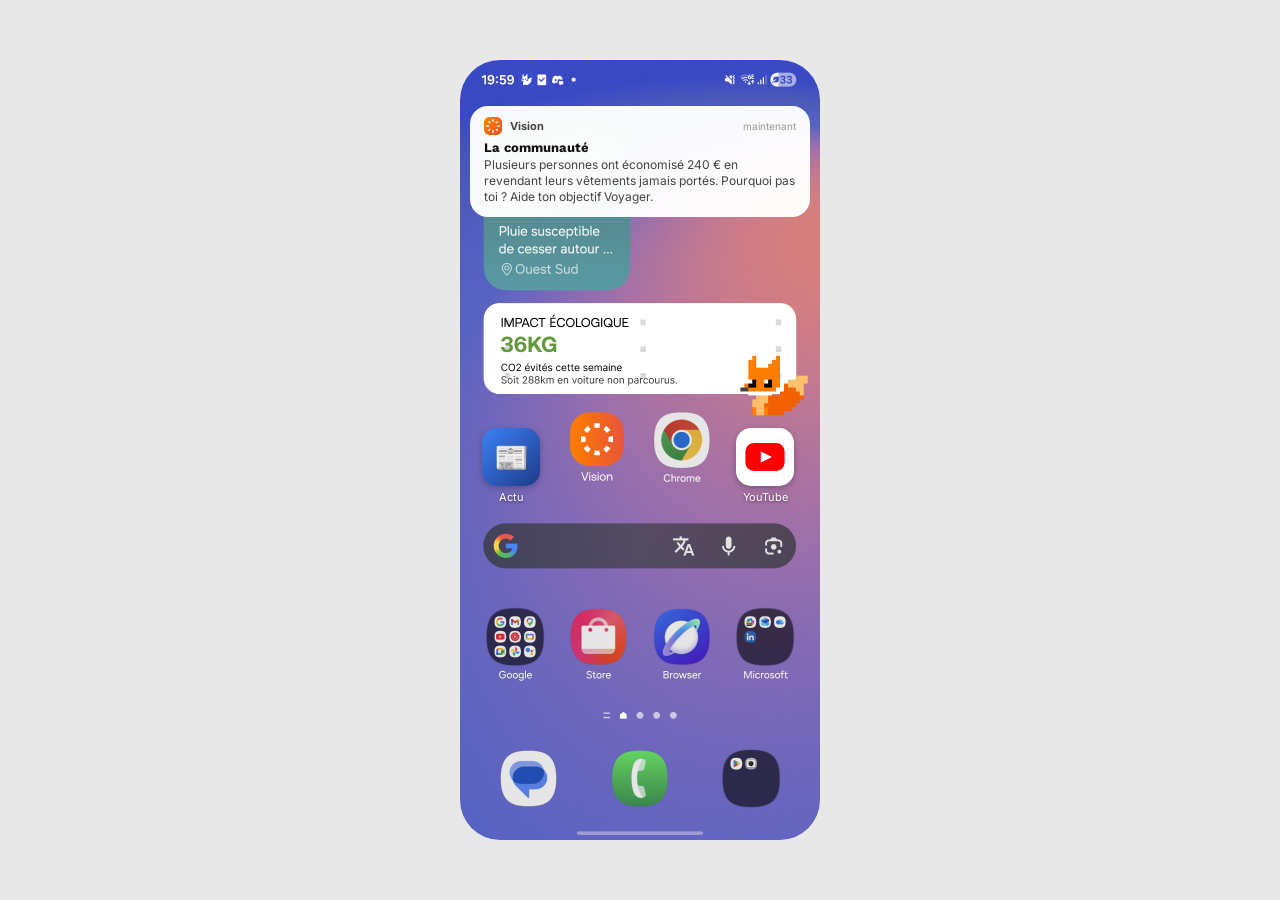
==== index.html @ 8f9ca98b "Analyse reelle & dynamique : score d'alignement, persistance, impact, regles user - Score d'aligneme" ====
<!DOCTYPE html>
<html lang="fr">
<head>
<meta charset="UTF-8">
<meta name="viewport" content="width=device-width, initial-scale=1.0, viewport-fit=cover">
<title>Vision</title>
<!-- PWA -->
<link rel="manifest" href="manifest.json">
<meta name="theme-color" content="#ffffff">
<meta name="mobile-web-app-capable" content="yes">
<meta name="apple-mobile-web-app-capable" content="yes">
<meta name="apple-mobile-web-app-status-bar-style" content="black-translucent">
<meta name="apple-mobile-web-app-title" content="Vision">
<link rel="apple-touch-icon" href="assets/icon-192.png">
<link rel="preconnect" href="https://fonts.googleapis.com">
<link rel="preconnect" href="https://fonts.gstatic.com" crossorigin>
<link href="https://fonts.googleapis.com/css2?family=Inter:wght@300;400;500;600;700&family=Work+Sans:ital,wght@0,400;0,600;0,700;0,800;1,400&display=swap" rel="stylesheet">
<style>
  *, *::before, *::after { box-sizing: border-box; margin: 0; padding: 0; }
  /* Masquer les barres de scroll partout (Chrome/Safari/Firefox/Edge) */
  * { scrollbar-width: none; -ms-overflow-style: none; }
  *::-webkit-scrollbar { display: none; width: 0; height: 0; }

  :root {
    --og: #ff7e00;
    --og2: #e8563a;
    --green: #42c47e;
    --green-dark: #63993d;
    --blue: #38bdf8;
    --bg: #fafafa;
    --muted: #6b6475;
    --dark: #1a1a1a;
    --bg-filter: none;
    --icon-active-filter: none;
  }

  body {
    background: #e8e8e8;
    display: flex;
    align-items: center;
    justify-content: center;
    min-height: 100vh;
    font-family: 'Inter', sans-serif;
  }

  .phone {
    width: 360px;
    height: 780px;
    border-radius: 40px;
    overflow: hidden;
    position: relative;
    background: #fff;
    box-shadow: none;
  }

  /* ─── MOBILE : la maquette remplit tout l'écran (plus de cadre/marges) ─── */
  @media (max-width: 480px) {
    /* Verrouille le scroll de la page : seules les zones internes défilent */
    html, body {
      height: 100%;
      overflow: hidden;
      overscroll-behavior: none;
    }
    body {
      background: var(--bg);
      display: block;
      position: fixed;
      inset: 0;
    }
    .phone {
      width: 100vw;
      height: 100vh;            /* fallback */
      height: 100dvh;           /* hauteur réelle visible (barres navigateur incluses) */
      border-radius: 0;
      box-shadow: none;
      overflow: hidden;
    }
  }
  /* Mode app installée (PWA plein écran) */
  @media (display-mode: standalone), (display-mode: fullscreen) {
    html, body { height: 100%; overflow: hidden; overscroll-behavior: none; }
    body { background: var(--bg); position: fixed; inset: 0; }
    .phone { width: 100vw; height: 100dvh; border-radius: 0; box-shadow: none; overflow: hidden; }
  }

  .screen {
    position: absolute;
    inset: 0;
    display: none;
    overflow: hidden;
  }
  .screen.active { display: block; }

  /* ─── PIXEL MOSAIC ─────────────────────────────────────── */
  .mosaic {
    position: absolute;
    top: 0; left: 0;
    width: 270px; height: 150px;
    pointer-events: none;
    z-index: 2;
  }
  .mosaic-br {
    position: absolute;
    bottom: 0; right: 0;
    width: 270px; height: 150px;
    pointer-events: none;
    z-index: 2;
    transform: rotate(180deg);
  }
  .mx {
    position: absolute;
    width: 32px;
    height: 32px;
    border-radius: 0;             /* sharp, no rounding (Figma) */
  }

  /* ════════════════════════════════════════════════════════════
     ASSETS BASÉS SUR IMAGES (Welcome + 4 splashes orange)
     · Fond dégradé orange/jaune blurry
     · Mosaïque pixel orange (carrés sans arrondi)
     · Logo blanc 8 formes (cercle dashed)
  ════════════════════════════════════════════════════════════ */
  .bg-img {
    position: absolute;
    inset: 0;
    width: 100%;
    height: 100%;
    object-fit: cover;
    z-index: 0;
    pointer-events: none;
    filter: var(--bg-filter, none);     /* hue-rotate selon compagnon */
    transition: filter .35s ease;
  }
  .mosaic-img {
    position: absolute;
    z-index: 2;
    pointer-events: none;
    object-fit: contain;
    filter: var(--bg-filter, none);     /* hue-rotate selon compagnon */
    transition: filter .35s ease;
  }
  .mosaic-img.tl {
    top: 0; left: 0;
    width: 230px;
    height: auto;
  }
  .mosaic-img.br {
    bottom: 0; right: 0;
    width: 230px;
    height: auto;
    transform: rotate(180deg);
  }
  .welcome-logo {
    position: absolute;
    top: 33.3%;
    left: 50%;
    transform: translateX(-50%);
    width: 125px;
    height: 125px;
    object-fit: contain;
    z-index: 3;
    pointer-events: none;
  }
  /* Masque les anciennes mosaïques CSS sur les 5 écrans concernés
     (on utilise maintenant les images PNG fournies) */
  #s-splash > .splash-screen > .mosaic,
  #s-splash > .splash-screen > .mosaic-br,
  #s-intro-1 > .og-screen > .mosaic,
  #s-intro-1 > .og-screen > .mosaic-br,
  #s-intro-2 > .og-screen > .mosaic,
  #s-intro-2 > .og-screen > .mosaic-br,
  #s-intro-3 > .og-screen > .mosaic,
  #s-intro-3 > .og-screen > .mosaic-br,
  #s-intro-5 > .og-screen > .mosaic,
  #s-intro-5 > .og-screen > .mosaic-br {
    display: none;
  }
  /* Texte/bouton au-dessus des images de fond */
  #s-splash .splash-title,
  #s-splash .splash-sub,
  #s-splash .splash-btn-primary,
  #s-splash .splash-btn-login,
  #s-intro-1 .og-content,
  #s-intro-2 .og-content,
  #s-intro-3 .og-content,
  #s-intro-5 .og-content {
    z-index: 4;
  }

  /* ─── ORANGE INTRO SCREENS ──────────────────────────────── */
  /* ════════════════════════════════════════════════════════════
     ORANGE INTRO SPLASHES (Figma 158:2, 158:45, 158:389, 158:732)
     Phone 360×780 · bg #ff5c1a · layout ABSOLU pixel-perfect
  ════════════════════════════════════════════════════════════ */
  .og-screen {
    background: var(--og);           /* utilise la couleur du thème compagnon (auto-tinté) */
    position: relative;
    width: 100%; height: 100%;
    overflow: hidden;
    transition: background-color .35s ease;
  }
  .og-radial {
    position: absolute;
    inset: 0;
    background: radial-gradient(ellipse at 70% 35%, rgba(255,200,80,0.18) 0%, transparent 60%);
    z-index: 1;
  }
  /* Bloc texte en flux, ancré dans la moitié basse → plus de chevauchement
     quel que soit le nombre de lignes du titre */
  .og-content {
    position: absolute;
    inset: 0;
    z-index: 3;
    display: flex;
    flex-direction: column;
    justify-content: flex-end;
    padding: 0 24px 155px;
  }
  /* Caption "01 - PARTENAIRE" : Work Sans Regular 14px blanc */
  .og-step {
    position: static;
    font-family: 'Work Sans', sans-serif;
    font-weight: 400;
    font-size: 14px;
    color: #ffffff;
    letter-spacing: 0;
    margin: 0 0 8px;
    line-height: 1.4;
  }
  /* Titre : Work Sans Bold 36px blanc */
  .og-title {
    position: static;
    max-width: 84%;
    font-family: 'Work Sans', sans-serif;
    font-weight: 700;
    font-size: 34px;
    line-height: 1.12;
    color: #ffffff;
    margin: 0 0 14px;
    word-break: normal;
    overflow-wrap: break-word;   /* ne coupe un mot que s'il dépasse vraiment */
    hyphens: none;
  }
  /* Description : Inter Regular 16px blanc */
  .og-desc {
    position: static;
    max-width: 73%;
    font-family: 'Inter', sans-serif;
    font-weight: 400;
    font-size: 16px;
    color: #ffffff;
    line-height: 1.35;
    margin: 0;
    word-break: break-word;
  }
  /* Bouton : bg #f5f5f5 + border #e8e8e8, radius 12, h:45, texte noir Inter Bold 16
     Position bottom-right (top:88.6%, right:23) */
  .og-btn {
    position: absolute;
    top: 88.6%;                      /* 691 / 780 */
    right: 23px;
    height: 45px;
    background: #f5f5f5;
    border: 1px solid #e8e8e8;
    border-radius: 12px;
    color: #000000;
    font-family: 'Inter', sans-serif;
    font-weight: 700;
    font-size: 16px;
    padding: 0 36px;
    cursor: pointer;
    display: flex;
    align-items: center;
    justify-content: center;
    gap: 0;
    white-space: nowrap;
    transition: transform .12s, opacity .12s;
  }
  .og-btn:active { transform: scale(0.97); opacity: 0.9; }

  /* ─── STEP BAR ──────────────────────────────────────────── */
  .step-bar {
    display: flex;
    gap: 5px;
    padding: 44px 22px 0;
  }
  .seg {
    flex: 1;
    height: 5px;
    background: #e0e0e0;
    border-radius: 3px;
  }
  /* Les segments actifs forment ENSEMBLE un seul dégradé continu :
     chaque segment affiche sa tranche du dégradé global (4 segments). */
  .seg.on {
    background-image: linear-gradient(90deg, var(--og), var(--og2));
    background-repeat: no-repeat;
    background-size: 400% 100%;
  }
  .step-bar .seg:nth-child(1) { background-position: 0%   0; }
  .step-bar .seg:nth-child(2) { background-position: 33.333% 0; }
  .step-bar .seg:nth-child(3) { background-position: 66.666% 0; }
  .step-bar .seg:nth-child(4) { background-position: 100% 0; }

  /* ─── FORM SCREENS (WHITE) ──────────────────────────────── */
  .form-screen {
    background: white;
    background-image: url('assets/dots-bg.png');
    background-size: cover;
    background-position: center;
    background-repeat: no-repeat;
    width: 100%; height: 100%;
    position: relative;
    overflow: hidden;
  }
  .step-hdr {
    padding: 14px 22px 0;
    display: flex;
    align-items: center;
    gap: 8px;
  }
  .step-dot { display: none; }
  .step-lbl {
    font-family: 'Work Sans', sans-serif;
    font-weight: 800;
    font-size: 12px;
    letter-spacing: 0.04em;
    text-transform: uppercase;
    background: linear-gradient(90deg, var(--og), var(--og2));
    -webkit-background-clip: text;
            background-clip: text;
    -webkit-text-fill-color: transparent;
            color: transparent;
  }
  .form-title {
    font-family: 'Work Sans', sans-serif;
    font-weight: 700;
    font-size: 24px;
    color: var(--dark);
    padding: 12px 22px 4px;
    line-height: 1.2;
  }
  .form-sub {
    font-family: 'Work Sans', sans-serif;
    font-style: normal;
    font-size: 14px;
    color: #1a1a1a;
    padding: 0 22px 14px;
  }

  /* ─── CONTINUE BUTTON ───────────────────────────────────── */
  .cont-btn {
    position: absolute;
    bottom: 20px; right: 20px;
    background: linear-gradient(90deg, var(--og), var(--og2));
    color: white;
    font-family: 'Work Sans', sans-serif;
    font-weight: 700;
    font-size: 15px;
    padding: 14px 26px;
    border-radius: 12px;
    border: none;
    cursor: pointer;
    display: flex;
    align-items: center;
    gap: 8px;
    transition: transform 0.1s;
    z-index: 10;
  }
  .cont-btn:active { transform: scale(0.97); }

  /* ─── FOX WRAP ──────────────────────────────────────────── */
  .fox-mini {
    width: 94px;
    height: 83px;
    overflow: hidden;
    position: relative;
    image-rendering: pixelated;
  }
  .fox-mini img {
    position: relative;
    left: 0; top: 0;
    width: 100%; height: 100%;
    object-fit: contain;
    image-rendering: pixelated;
  }

  /* ─── COMPANION GRID ────────────────────────────────────── */
  .comp-grid {
    display: grid;
    grid-template-columns: 1fr 1fr;
    gap: 10px;
    padding: 0 22px;
    margin-top: 8px;
  }
  .comp-card {
    border-radius: 14px;
    border: none;
    padding: 14px 12px;
    display: flex;
    flex-direction: column;
    align-items: center;
    gap: 8px;
    cursor: pointer;
    transition: transform 0.1s;
  }
  .comp-card:active { transform: scale(0.96); }
  .comp-card .fox-mini { width: 90px; height: 80px; }
  .comp-card > img { width: 90px !important; height: 80px !important; object-fit: contain; image-rendering: pixelated; }
  /* Grise les compagnons non-sélectionnés, full color quand .active */
  .comp-card img {
    transition: filter .25s ease, opacity .25s ease;
  }
  .comp-card:not(.active) img {
    filter: grayscale(100%);
    opacity: 0.45;
  }
  .comp-card.active img {
    filter: none;
    opacity: 1;
  }
  .comp-name {
    font-family: 'Inter', sans-serif;
    font-weight: 400;
    font-size: 14px;
    color: rgba(0,0,0,0.25);
    transition: color .25s ease;
  }
  .comp-card.active .comp-name { color: #000; }
  .comp-trait { display: none; }

  .comp-input-area {
    background: #2a2a28;
    border-radius: 14px;
    margin: 14px 20px 0;
    padding: 16px 18px;
  }
  .comp-desc {
    font-family: 'Inter', sans-serif;
    font-size: 14px;
    color: #fff;
    line-height: 1.4;
    margin-bottom: 14px;
  }
  .dark-input {
    background: #40403e;
    border: none;
    border-radius: 8px;
    padding: 10px 14px;
    height: 36px;
    font-family: 'Inter', sans-serif;
    font-size: 13px;
    color: white;
    width: 100%;
    outline: none;
  }
  .dark-input::placeholder { color: #888; }

  /* ─── PASSION CHIPS ─────────────────────────────────────── */
  .chip-area {
    padding: 0 22px;
    display: flex;
    flex-wrap: wrap;
    gap: 7px;
    margin-top: 8px;
    max-height: 220px;
    overflow-y: auto;
  }
  .chip {
    padding: 7px 14px;
    border-radius: 20px;
    border: 1.5px solid #e0e0e0;
    font-size: 12px;
    font-family: 'Inter', sans-serif;
    color: #444;
    cursor: pointer;
    background: white;
    transition: all 0.15s;
    white-space: nowrap;
  }
  .chip.on {
    background: linear-gradient(90deg, var(--og), var(--og2));
    border-color: transparent;
    color: white;
  }
  .chip-add {
    padding: 7px 14px;
    border-radius: 20px;
    border: 1.5px dashed #ccc;
    font-size: 18px;
    color: #aaa;
    cursor: pointer;
    background: white;
    line-height: 1;
  }
  .passion-count {
    padding: 0 22px;
    font-size: 12px;
    color: var(--muted);
    margin-top: 4px;
  }
  .passion-fox {
    position: absolute;
    right: 18px; top: 90px;
  }

  /* ─── VISION GRID ───────────────────────────────────────── */
  .vision-scroll {
    padding: 0 22px;
    margin-top: 8px;
    overflow-y: auto;
    max-height: 500px;
  }
  .vision-grid {
    display: grid;
    grid-template-columns: 1fr 1fr;
    gap: 10px;
  }
  .vision-card {
    border-radius: 14px;
    border: 2px solid #e8e8e8;
    overflow: hidden;
    cursor: pointer;
    transition: border-color 0.15s;
  }
  .vision-card.active { border-color: var(--og); }
  .vision-thumb {
    height: 64px;
    overflow: hidden;
    position: relative;
    background: #f5f5f5;
    display: flex;
    align-items: center;
    justify-content: center;
    opacity: 0.35;
  }
  .vision-card.active .vision-thumb { opacity: 1; }
  .vision-thumb .fox-mini { width: 60px; height: 52px; }
  .vision-label {
    padding: 8px 10px;
    font-size: 11px;
    font-weight: 600;
    color: var(--dark);
    line-height: 1.3;
  }
  .vision-input-area,.vision-input { display:none }

  .vision-footer {
    position: absolute;
    bottom: 70px; left: 22px; right: 22px;
    display: flex;
    align-items: center;
    justify-content: space-between;
    gap: 8px;
  }
  .vision-footer-txt {
    font-size: 11px;
    color: var(--muted);
    flex: 1;
  }
  .foxy-btn {
    background: linear-gradient(90deg, var(--og), var(--og2));
    color: white;
    font-size: 11px;
    font-weight: 600;
    padding: 8px 14px;
    border-radius: 8px;
    border: none;
    cursor: pointer;
    white-space: nowrap;
  }

  /* ─── ANALYSE SCREEN ────────────────────────────────────── */
  .analyse-screen {
    background: white;
    width: 100%; height: 100%;
    position: relative;
    display: flex;
    flex-direction: column;
    align-items: center;
    padding: 80px 28px 30px;
  }
  .analyse-title {
    font-family: 'Work Sans', sans-serif;
    font-weight: 700;
    font-size: 26px;
    color: var(--dark);
    text-align: center;
    line-height: 1.25;
    margin-bottom: 10px;
  }
  .analyse-sub {
    font-size: 13px;
    color: var(--muted);
    text-align: center;
    margin-bottom: 28px;
  }
  .site-list {
    width: 100%;
    display: flex;
    flex-direction: column;
    gap: 10px;
    flex: 1;
  }
  .site-item {
    background: #f5f5f5;
    border-radius: 12px;
    padding: 14px 16px;
    display: flex;
    align-items: center;
    gap: 12px;
  }
  .site-icon {
    width: 36px; height: 36px;
    border-radius: 8px;
    background: linear-gradient(135deg, var(--og), var(--og2));
    display: flex;
    align-items: center;
    justify-content: center;
    font-size: 18px;
    flex-shrink: 0;
  }
  .site-name {
    font-weight: 600;
    font-size: 13px;
    color: var(--dark);
  }
  .site-cat {
    font-size: 11px;
    color: var(--muted);
  }

  /* ─── CAMERA / CAPSULE ──────────────────────────────────── */
  .cam-area {
    margin: 8px 22px 0;
    height: 340px;
    background: #2a2a28;
    border-radius: 16px;
    display: flex;
    align-items: center;
    justify-content: center;
    position: relative;
    overflow: hidden;
  }
  .cam-placeholder {
    color: rgba(255,255,255,0.25);
    font-size: 13px;
    text-align: center;
    padding: 20px;
  }
  .cam-example {
    position: absolute;
    bottom: 14px; left: 14px; right: 14px;
    background: rgba(255,255,255,0.1);
    border-radius: 10px;
    padding: 10px 12px;
  }
  .cam-example-txt {
    font-size: 11px;
    color: rgba(255,255,255,0.7);
    font-style: italic;
    line-height: 1.4;
  }
  .record-btn-wrap {
    display: flex;
    flex-direction: column;
    align-items: center;
    gap: 8px;
    margin-top: 14px;
  }
  .record-btn {
    width: 56px; height: 56px;
    border-radius: 50%;
    background: white;
    border: none;
    cursor: pointer;
    display: flex;
    align-items: center;
    justify-content: center;
    box-shadow: none;
  }
  .record-dot {
    width: 20px; height: 20px;
    border-radius: 50%;
    background: linear-gradient(135deg, var(--og), var(--og2));
  }
  .record-alt {
    font-size: 11px;
    color: var(--muted);
    text-align: center;
  }

  /* ─── APP SCREENS ───────────────────────────────────────── */
  .app-screen {
    background: var(--bg);
    width: 100%; height: 100%;
    position: relative;
    overflow: hidden;
  }
  /* Masque opaque sous la nav : le contenu scrollé n'apparaît pas derrière/sous la barre */
  .app-screen:has(.b-nav)::after {
    content: '';
    position: absolute;
    left: 0; right: 0; bottom: 0;
    height: 96px;
    background: var(--bg);
    z-index: 5;
    pointer-events: none;
  }
  .app-hdr {
    padding: 36px 20px 0;
    display: flex;
    align-items: flex-start;
    justify-content: space-between;
  }
  .app-greeting {
    font-family: 'Work Sans', sans-serif;
    font-weight: 700;
    font-size: 26px;
    color: var(--dark);
    line-height: 1.2;
  }
  .app-streak {
    font-size: 12px;
    color: var(--muted);
    margin-top: 3px;
  }
  .bell-btn {
    width: 36px; height: 36px;
    border-radius: 50%;
    background: white;
    border: none;
    cursor: pointer;
    display: flex;
    align-items: center;
    justify-content: center;
    box-shadow: none;
    flex-shrink: 0;
  }
  .bell-btn img { width: 20px; height: 20px; }
  .bell-btn { position: relative; }
  .bell-btn.has-notif::after {
    content: '';
    position: absolute;
    top: 5px; right: 6px;
    width: 9px; height: 9px;
    border-radius: 50%;
    background: var(--og);
    border: 2px solid #fff;
  }

  /* ─── Panneau Notifications ─── */
  .notif-row {
    display: flex; gap: 12px; align-items: flex-start;
    padding: 12px 14px;
    background: #fff;
    border-radius: 14px;
    position: relative;
    overflow: hidden;
  }
  .notif-bar { position: absolute; left: 0; top: 0; bottom: 0; width: 4px; }
  .notif-bd { flex: 1; min-width: 0; }
  .notif-ti { font-family: 'Work Sans', sans-serif; font-weight: 700; font-size: 13px; color: var(--dark); margin-bottom: 2px; }
  .notif-tx { font-size: 12px; color: var(--muted); line-height: 1.4; }
  .notif-tm { font-size: 10px; color: #b8b8b8; font-family: 'Inter', sans-serif; margin-top: 5px; }
  /* Nouvelle notification — rectangle orange, typo blanche */
  .notif-new {
    background: linear-gradient(135deg, var(--og), var(--og2));
    border-radius: 16px;
    padding: 16px 18px;
    color: #fff;
    box-shadow: none;
  }
  .notif-new .nn-lbl { font-family: 'Inter', sans-serif; font-size: 10px; letter-spacing: 0.12em; opacity: 0.85; margin-bottom: 7px; }
  .notif-new .nn-tx { font-family: 'Work Sans', sans-serif; font-weight: 600; font-size: 14px; line-height: 1.4; }
  .notif-sec { font-size: 10px; color: var(--muted); font-family: 'Inter', sans-serif; letter-spacing: 0.1em; margin: 16px 4px 2px; }
  /* Notifications lues : légèrement atténuées */
  .notif-row.read { opacity: 0.72; }

  /* Notification Android simulée (bureau s-widget) */
  .and-notif {
    position: absolute;
    top: 46px; left: 10px; right: 10px;
    z-index: 20;
    background: rgba(255,255,255,0.97);
    -webkit-backdrop-filter: blur(8px); backdrop-filter: blur(8px);
    border-radius: 18px;
    padding: 11px 14px;
    box-shadow: none;
    cursor: pointer;
    opacity: 0;
    transform: translateY(-130%);
    transition: opacity .35s ease, transform .5s cubic-bezier(.34,1.4,.64,1);
  }
  .and-notif.show { opacity: 1; transform: translateY(0); }
  .and-notif:active { transform: scale(0.98); }
  .and-notif-hd { display: flex; align-items: center; gap: 8px; margin-bottom: 5px; }
  .and-notif-ic { width: 18px; height: 18px; border-radius: 5px; }
  .and-notif-app { font-size: 11px; font-weight: 700; color: #444; font-family: 'Inter', sans-serif; }
  .and-notif-tm { font-size: 10px; color: #999; margin-left: auto; font-family: 'Inter', sans-serif; }
  .and-notif-ti { font-size: 13px; font-weight: 700; color: #111; font-family: 'Work Sans', sans-serif; margin-bottom: 2px; }
  .and-notif-tx { font-size: 12px; color: #444; line-height: 1.35; font-family: 'Inter', sans-serif; }

  .obj-banner {
    margin: 14px 20px 0;
    background: linear-gradient(90deg, var(--og), var(--og2));
    border-radius: 16px;
    padding: 14px 16px;
    color: white;
  }
  .obj-label {
    font-family: 'Inter', sans-serif;
    font-size: 10px;
    letter-spacing: 0.1em;
    opacity: 0.8;
    margin-bottom: 6px;
  }
  .obj-text {
    font-family: 'Work Sans', sans-serif;
    font-weight: 600;
    font-size: 14px;
    line-height: 1.35;
  }

  /* Home — chips dynamiques (Figma 510:1136) */
  .hchip {
    display: inline-flex;
    align-items: center;
    font-family: 'Inter', sans-serif;
    font-size: 11px;
    font-weight: 600;
    padding: 5px 12px;
    border-radius: 100px;
    background: color-mix(in srgb, var(--og) 14%, transparent);
    color: var(--og);
    white-space: nowrap;
  }
  .hchip-ec {
    background: rgba(179,161,249,0.3) !important;
    color: #3300ff !important;
  }
  /* Cœurs (PNG orange) → recolorés selon le compagnon actif */
  .home-heart { filter: var(--bg-filter, none); }

  /* Home — blocs objectifs dans la card blanche */
  .home-obj { margin-bottom: 18px; }
  .home-obj:last-child { margin-bottom: 0; }
  .ho-label {
    font-family: 'Work Sans', sans-serif;
    font-weight: 700;
    font-size: 13px;
    color: #000;
    letter-spacing: 0.02em;
    margin-bottom: 6px;
  }
  .ho-value {
    font-family: 'Work Sans', sans-serif;
    font-weight: 700;
    font-size: 22px;
    color: #63993d;
    line-height: 1;
    margin-bottom: 8px;
  }
  .ho-bar {
    height: 6px;
    border-radius: 100px;
    background: #e9e9e9;
    overflow: hidden;
    margin-bottom: 8px;
  }
  .ho-fill {
    height: 100%;
    border-radius: 100px;
    background: #63993d;
  }
  .ho-sub {
    font-size: 10px;
    color: #363636;
    margin-bottom: 2px;
  }
  .ho-sub2 {
    font-size: 10px;
    color: #363636;
    line-height: 1.4;
  }

  .metrics {
    margin: 12px 20px 0;
    display: flex;
    flex-direction: column;
    gap: 10px;
  }
  .metric-card {
    background: white;
    border-radius: 14px;
    padding: 12px 14px;
  }
  .metric-lbl {
    font-family: 'Inter', sans-serif;
    font-size: 9px;
    letter-spacing: 0.1em;
    color: var(--muted);
    margin-bottom: 4px;
  }
  .metric-val {
    font-family: 'Work Sans', sans-serif;
    font-weight: 700;
    font-size: 20px;
    color: var(--dark);
    margin-bottom: 6px;
  }
  .metric-val.green { color: var(--green); }
  .progress-bar {
    height: 6px;
    background: #ebebeb;
    border-radius: 3px;
    overflow: hidden;
  }
  .progress-fill {
    height: 100%;
    border-radius: 3px;
  }
  .fill-green { background: var(--green); }
  .fill-blue { background: var(--blue); }

  .section-title {
    font-family: 'Work Sans', sans-serif;
    font-size: 15px;
    letter-spacing: 0;
    color: var(--dark);
    font-weight: 700;
    text-transform: none;
    padding: 16px 20px 8px;
  }

  .journal-list {
    padding: 0 20px;
    display: flex;
    flex-direction: column;
    gap: 8px;
  }
  .journal-item {
    background: white;
    border-radius: 12px;
    padding: 12px 14px;
    display: flex;
    align-items: center;
    gap: 10px;
  }
  .j-icon {
    width: 32px; height: 32px;
    border-radius: 8px;
    display: flex;
    align-items: center;
    justify-content: center;
    font-size: 16px;
    flex-shrink: 0;
  }
  .j-icon.green { background: rgba(66,196,126,0.15); }
  .j-icon.red { background: rgba(239,68,68,0.15); }
  .j-text { flex: 1; }
  .j-title {
    font-size: 12px;
    font-weight: 600;
    color: var(--dark);
  }
  .j-sub {
    font-size: 10px;
    color: var(--muted);
    margin-top: 2px;
  }
  .j-amount {
    font-family: 'Work Sans', sans-serif;
    font-weight: 700;
    font-size: 13px;
  }
  .j-amount.green { color: var(--green-dark); }
  .j-amount.red { color: #ef4444; }

  /* ─── FOX CORNER ─────────────────────────────────────────── */
  .fox-corner {
    position: absolute;
    bottom: 88px; right: 14px;
    width: 70px; height: 62px;
    overflow: hidden;
  }
  .fox-corner img {
    position: absolute;
    width: 576%; height: 650%;
    left: -183%; top: -369%;
    image-rendering: pixelated;
  }

  /* ─── BOTTOM NAV ─────────────────────────────────────────── */
  .b-nav {
    position: absolute;
    bottom: 18px;
    left: 14px;
    right: 14px;
    height: 64px;
    background: #ffffff;
    border: 1px solid #f0f0f0;
    border-radius: 22px;
    box-shadow: none;
    display: flex;
    align-items: center;
    justify-content: space-around;
    padding: 0 8px;
    z-index: 10;
  }
  .nav-btn {
    display: flex;
    flex-direction: column;
    align-items: center;
    gap: 4px;
    cursor: pointer;
    padding: 6px 10px;
    border: none;
    background: none;
    position: relative;
    transition: transform .15s ease;
  }
  .nav-btn:active { transform: scale(0.92); }
  .nav-btn img {
    width: 24px; height: 24px;
    /* Inactif = gris (grayscale + opacity réduite) */
    filter: grayscale(100%) brightness(1.4) opacity(0.55);
    transition: filter .25s ease;
  }
  .nav-btn.on img {
    /* Actif = couleur du thème compagnon (orange/rose/bleu/ambre) */
    filter: var(--icon-active-filter, none);
  }
  /* Icônes nav (SVG fournis = icône + label) via CSS mask :
     contour gris si inactif, plein couleur compagnon si actif */
  .nav-mask {
    height: 38px; width: auto; display: block;
    -webkit-mask: var(--m) center / contain no-repeat;
            mask: var(--m) center / contain no-repeat;
    transition: background-color .25s ease, transform .25s cubic-bezier(.34,1.56,.64,1), opacity .2s ease;
    transform-origin: center 60%;
  }
  .nav-mask-line { background: #888888; opacity: 1; transform: scale(1); }
  .nav-mask-fill { background: linear-gradient(135deg, var(--og), var(--og2)); display: none; }
  /* Onglet actif : la version pleine apparaît avec un petit "pop" */
  .nav-btn.on .nav-mask-line { display: none; }
  .nav-btn.on .nav-mask-fill { display: block; animation: navPop .32s cubic-bezier(.34,1.56,.64,1); }
  /* Retour à l'état inactif : léger fondu/retrait */
  .nav-btn:not(.on) .nav-mask-line { animation: navUnpop .26s ease; }
  /* Feedback tactile au clic */
  .nav-btn:active .nav-mask { transform: scale(.86); }
  @keyframes navPop {
    0%   { transform: scale(.55); opacity: .15; }
    60%  { transform: scale(1.14); opacity: 1; }
    100% { transform: scale(1); opacity: 1; }
  }
  @keyframes navUnpop {
    0%   { transform: scale(1.1); opacity: .4; }
    100% { transform: scale(1); opacity: 1; }
  }
  .nav-lbl {
    font-size: 10px;
    font-weight: 500;
    color: #bbb;
    font-family: 'Inter', sans-serif;
    transition: color .25s ease, font-weight .15s ease;
    /* Reset texte explicite — pas de gradient clip qui casse en bleu */
    background: none;
    -webkit-background-clip: initial;
    -webkit-text-fill-color: initial;
    background-clip: initial;
  }
  .nav-btn.on .nav-lbl {
    color: var(--og);
    font-weight: 700;
  }
  /* FAB orange — collé sur le haut de la pill nav (overlap moitié) */
  .nav-fab {
    position: absolute;
    bottom: 52px;                    /* nav top = bottom 82px, FAB radius 30 → 82-30 = 52 (centre sur top edge) */
    left: 50%;
    transform: translateX(-50%);
    width: 60px; height: 60px;
    border: none;
    cursor: pointer;
    background: linear-gradient(135deg, var(--og), var(--og2));
    padding: 0;
    border-radius: 50%;
    flex-shrink: 0;
    box-shadow: none;
    display: flex; align-items: center; justify-content: center;
    color: #fff;
    z-index: 5;
    transition: transform .15s ease;
  }
  .nav-fab:active { transform: translateX(-50%) scale(0.92); }
  .nav-fab img {
    width: 28px; height: 28px;
    object-fit: contain;
    filter: brightness(0) invert(1);   /* force blanc */
    transition: filter .35s ease;
  }
  .nav-fab::after {
    content: '+';
    position: absolute;
    font-family: 'Inter', sans-serif;
    font-weight: 300;
    font-size: 36px;
    color: #fff;
    line-height: 1;
    pointer-events: none;
  }
  .nav-fab img { display: none; }     /* on garde l'img dans le DOM mais on affiche le + texte */

  /* ════════════════════════════════════════════════════════════
     FOND DOTS / GRILLE — appliqué aux 4 écrans dashboard
     (l'utilisateur fournit assets/dots-bg.png)
  ════════════════════════════════════════════════════════════ */
  .app-screen {
    background-image: url('assets/dots-bg.png');
    background-size: cover;
    background-position: center;
    background-repeat: no-repeat;
  }

  /* ─── HISTORIQUE ─────────────────────────────────────────── */
  .hist-section {
    margin-top: 12px;
  }
  .hist-item {
    background: white;
    border-radius: 12px;
    padding: 12px 14px;
    margin: 0 20px 8px;
    display: flex;
    align-items: center;
    gap: 10px;
  }
  .hist-icon {
    width: 36px; height: 36px;
    border-radius: 8px;
    background: linear-gradient(135deg, var(--og), var(--og2));
    display: flex; align-items: center; justify-content: center;
    font-size: 18px;
    flex-shrink: 0;
  }
  .hist-title {
    font-size: 12px;
    font-weight: 600;
    color: var(--dark);
  }
  .hist-sub {
    font-size: 10px;
    color: var(--muted);
    margin-top: 2px;
  }

  /* ─── COMPANION SCREEN ──────────────────────────────────── */
  .comp-screen-content {
    display: flex;
    flex-direction: column;
    align-items: center;
    padding: 0 22px;
    margin-top: 16px;
  }
  .comp-fox-center {
    width: 110px; height: 96px;
    overflow: hidden;
    position: relative;
  }
  .comp-fox-center img {
    position: absolute;
    width: 576%; height: 650%;
    left: -183%; top: -369%;
    image-rendering: pixelated;
  }
  .comp-name-big {
    font-family: 'Work Sans', sans-serif;
    font-weight: 700;
    font-size: 22px;
    color: var(--dark);
    margin-top: 8px;
  }
  .comp-xp {
    font-size: 12px;
    color: var(--muted);
    margin-bottom: 10px;
  }
  .xp-bar-wrap {
    width: 100%;
  }
  .xp-bar-lbl {
    display: flex;
    justify-content: space-between;
    font-size: 10px;
    color: var(--muted);
    margin-bottom: 4px;
  }
  .xp-bar {
    height: 8px;
    background: #ebebeb;
    border-radius: 4px;
    overflow: hidden;
    margin-bottom: 4px;
  }
  .xp-fill {
    height: 100%;
    background: linear-gradient(90deg, var(--og), var(--og2));
    border-radius: 4px;
  }
  .xp-scale {
    display: flex;
    justify-content: space-between;
    font-size: 9px;
    color: #ccc;
  }
  .align-row {
    width: 100%;
    margin-top: 10px;
    background: white;
    border-radius: 12px;
    padding: 10px 14px;
    display: flex;
    align-items: center;
    justify-content: space-between;
  }
  .align-lbl {
    font-size: 11px;
    color: var(--muted);
    font-family: 'Inter', sans-serif;
  }
  .align-val {
    font-weight: 700;
    font-size: 14px;
    color: var(--green-dark);
  }
  .comp-desc-txt {
    font-size: 12px;
    color: var(--muted);
    line-height: 1.5;
    text-align: center;
    margin: 10px 0;
    width: 100%;
  }
  .obj-tags {
    display: flex;
    flex-wrap: wrap;
    gap: 6px;
    width: 100%;
  }
  /* Progression XP en cœurs (Compagnon — Figma 61:427) */
  .sh { width:18px; height:16px; object-fit:contain; flex-shrink:0; opacity:1; filter:grayscale(1); }
  .sh.on { opacity:1; filter:var(--bg-filter, none); }
  .xp-stage { display:flex; align-items:flex-start; gap:10px; width:100%; margin:8px 0 4px; }
  .xp-help {
    width:26px; height:26px; border-radius:50%; flex-shrink:0;
    background:var(--og); color:#fff; border:none; cursor:pointer;
    font-family:'Inter',sans-serif; font-weight:700; font-size:14px;
    display:flex; align-items:center; justify-content:center;
    box-shadow: none; margin-top:14px;
  }
  .xp-help:active { transform:scale(.92); }
  .xp-track { position:relative; flex:1; }
  .xp-track-bg { position:absolute; left:0; right:0; top:20px; height:8px; background:#ebebeb; border-radius:100px; }
  .xp-track-fill { position:absolute; left:0; top:20px; height:8px; background:linear-gradient(90deg, var(--og), var(--og2)); border-radius:100px; }
  .xp-hearts { position:relative; display:flex; padding-top:11px; z-index:2; }
  .xp-h { flex:1; display:flex; flex-direction:column; align-items:center; position:relative; }
  .xp-sq { position:absolute; top:-2px; right:24%; width:7px; height:7px; background:#d6d6d6; border-radius:1px; }
  .xp-h .sh { width:30px; height:27px; }
  .xp-lb { margin-top:7px; font-size:12px; color:#bbb; white-space:nowrap; }
  .xp-lb.active { color:var(--og); font-weight:600; }

  /* Esprit critique : TOUJOURS violet, peu importe le compagnon */
  .obj-tag.obj-tag-ec {
    background: rgba(124,92,219,0.12) !important;
    color: #7c5cdb !important;
  }

  .obj-tag {
    background: color-mix(in srgb, var(--og) 12%, transparent);
    color: var(--og);
    border-radius: 20px;
    padding: 4px 12px;
    font-size: 11px;
    font-weight: 600;
  }

  /* ─── PROFIL / PARAMÈTRE ────────────────────────────────── */
  .param-list {
    margin: 12px 20px 0;
    display: flex;
    flex-direction: column;
    gap: 2px;
  }
  .param-item {
    background: white;
    border-radius: 12px;
    padding: 16px 16px;
    display: flex;
    align-items: center;
    justify-content: space-between;
    cursor: pointer;
  }
  .param-lbl {
    font-family: 'Inter', sans-serif;
    font-size: 10px;
    letter-spacing: 0.08em;
    color: var(--dark);
  }
  .param-chevron {
    font-size: 16px;
    color: #bbb;
  }

  /* ─── WIDGET / ANDROID SCREEN ───────────────────────────── */
  .widget-screen {
    background: linear-gradient(160deg, #1a2a6c 0%, #4a1a6c 45%, #e8561a 100%);
    width: 100%; height: 100%;
    position: relative;
    overflow: hidden;
  }
  .android-status {
    display: flex;
    justify-content: flex-end;
    padding: 12px 18px 0;
    gap: 8px;
  }
  .status-icon {
    font-size: 11px;
    color: rgba(255,255,255,0.8);
  }
  .android-time {
    font-family: 'Work Sans', sans-serif;
    font-weight: 700;
    font-size: 48px;
    color: white;
    text-align: center;
    margin-top: 30px;
    line-height: 1;
  }
  .android-date {
    text-align: center;
    font-size: 13px;
    color: rgba(255,255,255,0.7);
    margin-top: 4px;
  }
  .widget-card {
    background: rgba(255,255,255,0.95);
    border-radius: 20px;
    margin: 24px 20px 0;
    padding: 16px 18px;
    display: flex;
    align-items: center;
    gap: 14px;
  }
  .widget-fox { width: 56px; height: 50px; overflow: hidden; position: relative; }
  .widget-fox img {
    position: absolute;
    width: 576%; height: 650%;
    left: -183%; top: -369%;
    image-rendering: pixelated;
  }
  .widget-info { flex: 1; }
  .widget-lbl {
    font-family: 'Inter', sans-serif;
    font-size: 9px;
    color: var(--muted);
    letter-spacing: 0.08em;
    margin-bottom: 3px;
  }
  .widget-val {
    font-family: 'Work Sans', sans-serif;
    font-weight: 700;
    font-size: 18px;
    color: var(--green-dark);
  }
  .widget-sub {
    font-size: 10px;
    color: var(--muted);
    margin-top: 2px;
  }
  .home-icons {
    display: flex;
    justify-content: center;
    gap: 18px;
    margin-top: 36px;
    padding: 0 30px;
    flex-wrap: wrap;
  }
  .app-icon-wrap {
    display: flex;
    flex-direction: column;
    align-items: center;
    gap: 5px;
  }
  .app-icon {
    width: 56px; height: 56px;
    border-radius: 14px;
    background: rgba(255,255,255,0.15);
    display: flex;
    align-items: center;
    justify-content: center;
    font-size: 26px;
    cursor: pointer;
  }
  .app-icon.vision-icon {
    background: linear-gradient(135deg, var(--og), var(--og2));
    overflow: hidden;
    position: relative;
  }
  .vision-fox-icon {
    width: 56px; height: 56px;
    overflow: hidden;
    position: relative;
  }
  .vision-fox-icon img {
    position: absolute;
    width: 576%; height: 650%;
    left: -183%; top: -369%;
    image-rendering: pixelated;
  }
  .app-icon-lbl {
    font-size: 10px;
    color: rgba(255,255,255,0.8);
  }

  /* ─── Apps ajoutées en overlay sur le bureau Android (s-widget) ─── */
  .home-app{
    position:absolute;top:368px;width:66px;
    display:flex;flex-direction:column;align-items:center;gap:6px;
    cursor:pointer;z-index:20;
  }
  .home-app-ic{
    width:58px;height:58px;border-radius:15px;
    display:flex;align-items:center;justify-content:center;
    font-size:28px;box-shadow:0 2px 6px rgba(0,0,0,.25);overflow:hidden;
  }
  .home-app-lbl{
    font-size:11px;color:#fff;line-height:1;
    text-shadow:0 1px 3px rgba(0,0,0,.5);font-family:'Inter',sans-serif;
  }

  /* ─── Écrans navigateur "Esprit critique" (article + vidéo) ─── */
  .cb-screen{position:absolute;inset:0;background:#0f0f0f;overflow-y:auto;overflow-x:hidden;}
  .cb-urlbar{
    display:flex;align-items:center;gap:8px;padding:48px 14px 10px;
    background:#1a1a1a;position:sticky;top:0;z-index:5;
  }
  .cb-url{
    flex:1;background:#2a2a2a;border-radius:18px;padding:7px 14px;
    font-size:12px;color:#bbb;font-family:'Inter',sans-serif;
    white-space:nowrap;overflow:hidden;text-overflow:ellipsis;
  }
  .cb-back{background:none;border:none;color:#fff;font-size:22px;cursor:pointer;line-height:1;padding:2px 4px;}
  /* Article */
  .art-tag{display:inline-block;background:#e8563a;color:#fff;font-size:10px;font-weight:700;
    letter-spacing:.5px;text-transform:uppercase;padding:3px 9px;border-radius:4px;font-family:'Inter',sans-serif;}
  .art-h1{font-family:'Work Sans',sans-serif;font-weight:700;font-size:22px;line-height:1.2;color:#fff;margin:12px 0 8px;}
  .art-meta{font-size:11px;color:#888;font-family:'Inter',sans-serif;margin-bottom:14px;}
  .art-hero{width:100%;height:170px;border-radius:12px;object-fit:cover;display:block;margin-bottom:14px;background:#222;}
  .art-p{font-size:14px;line-height:1.6;color:#d4d4d4;font-family:'Inter',sans-serif;margin:0 0 13px;}
  .art-claim{background:rgba(255,213,79,.22);border-bottom:2px solid #ffd54f;padding:1px 2px;border-radius:2px;cursor:pointer;}
  .art-claim.flagged{background:rgba(232,86,58,.28);border-bottom-color:#e8563a;}
  /* YouTube */
  .yt-player{position:relative;width:100%;height:200px;background:#000;overflow:hidden;cursor:pointer;}
  .yt-player img{width:100%;height:100%;object-fit:cover;display:block;opacity:.9;}
  .yt-play{
    position:absolute;inset:0;display:flex;align-items:center;justify-content:center;
    transition:opacity .25s;
  }
  .yt-play svg{width:62px;height:44px;filter:drop-shadow(0 2px 8px rgba(0,0,0,.5));}
  .yt-player.playing .yt-play{opacity:0;pointer-events:none;}
  .yt-prog{position:absolute;left:0;right:0;bottom:0;height:3px;background:rgba(255,255,255,.25);}
  .yt-prog-fill{height:100%;width:0;background:#FF0000;}
  .yt-player.playing .yt-prog-fill{animation:ytProg 22s linear forwards;}
  @keyframes ytProg{from{width:0}to{width:100%}}
  .yt-meta{padding:14px 16px;}
  .yt-title{font-family:'Inter',sans-serif;font-weight:700;font-size:15px;color:#fff;line-height:1.3;margin:0 0 8px;}
  .yt-chan{display:flex;align-items:center;gap:9px;}
  .yt-ch-av{width:34px;height:34px;border-radius:50%;background:linear-gradient(135deg,#e8563a,#ff7e00);
    display:flex;align-items:center;justify-content:center;color:#fff;font-weight:700;font-size:14px;flex-shrink:0;}
  .yt-ch-n{font-size:13px;color:#fff;font-family:'Inter',sans-serif;}
  .yt-ch-s{font-size:11px;color:#888;font-family:'Inter',sans-serif;}
  .yt-spons{display:inline-block;margin-top:10px;background:#1f1f1f;color:#ffd54f;font-size:10px;
    padding:3px 9px;border-radius:5px;font-family:'Inter',sans-serif;}
  /* ═══ DYNAMIC ISLAND CRITIQUE (.ci-*) — Figma 784:1210 / 784:1219 ═══
     Mêmes dimensions que .dyn-isl : compact 214×87 ↔ étendu 213×253.
     Accent violet #3705ff (bouton, badge IA, barre de biais). */
  .ci-bk{position:absolute;inset:0;z-index:79;background:rgba(0,0,0,0);pointer-events:none;transition:background .3s;}
  .ci-bk.on{background:rgba(0,0,0,.4);pointer-events:auto;}
  .ci-isl{
    position:absolute;top:10px;left:50%;transform:translateX(-50%);
    width:214px;height:87px;background:#090909;border-radius:27px;
    z-index:80;overflow:hidden;cursor:pointer;
    box-shadow:0 12px 36px rgba(0,0,0,.5);
    transition:width .42s cubic-bezier(.32,1.1,.5,1),height .42s cubic-bezier(.32,1.1,.5,1);
    user-select:none;-webkit-user-select:none;
  }
  .ci-isl.exp{width:213px;height:253px;cursor:default;}
  .ci-fox{overflow:hidden;}
  .ci-fox img{width:100%;height:100%;object-fit:contain;image-rendering:pixelated;}

  /* ── Compact idle : "Esprit critique" + Appuyer pour analyser ── */
  .ci-compact{position:absolute;inset:0;transition:opacity .2s;}
  .ci-isl.exp .ci-compact{opacity:0;pointer-events:none;}
  .ci-compact .ci-fox{position:absolute;left:13px;top:22px;width:48px;height:43px;}
  .ci-an-btn{
    position:absolute;top:24px;left:50%;transform:translateX(-50%);
    background:#3705ff;color:#fff;border:none;border-radius:13px;
    padding:6px 15px;font-size:11px;font-weight:700;font-family:'Inter',sans-serif;
    cursor:pointer;white-space:nowrap;
  }
  .ci-compact-sub{
    position:absolute;top:53px;left:0;right:0;text-align:center;
    font-family:'Inter',sans-serif;font-size:10px;color:#8a8a8a;
  }

  /* ── Étendu : 5 slides ── */
  .ci-exp{position:absolute;inset:0;opacity:0;pointer-events:none;transition:opacity .25s ease .12s;}
  .ci-isl.exp .ci-exp{opacity:1;pointer-events:auto;}
  .ci-slides{position:absolute;inset:0;touch-action:pan-y;}
  .ci-slide{position:absolute;inset:0;opacity:0;pointer-events:none;transition:opacity .22s;}
  .ci-slide.on{opacity:1;pointer-events:auto;}
  .ci-slide .ci-fox{position:absolute;left:11px;top:13px;width:50px;height:44px;z-index:2;}
  .ci-ia{
    position:absolute;left:15px;top:16px;z-index:2;
    background:#3705ff;border-radius:6px;padding:3px 7px;
    font-family:'Inter',sans-serif;font-weight:700;font-size:10px;color:#fff;line-height:1;
  }
  .ci-label{
    position:absolute;top:22px;left:0;right:0;text-align:center;
    font-family:'Work Sans',sans-serif;font-size:10px;color:#fff;line-height:1;
  }
  .ci-cont{position:absolute;top:54px;left:15px;right:15px;}
  .ci-title{text-align:center;font-family:'Inter',sans-serif;font-weight:700;font-size:12px;color:#fff;line-height:1.2;margin:0 0 8px;}
  .ci-body{text-align:left;font-family:'Inter',sans-serif;font-size:10px;color:#585858;line-height:1.45;margin:0;}
  .ci-link{
    position:absolute;left:50%;transform:translateX(-50%);bottom:31px;
    background:#323232;border-radius:7px;padding:6px 15px;
    font-family:'Inter',sans-serif;font-size:8px;color:#bbb;white-space:nowrap;cursor:pointer;
  }
  .ci-bias-track{position:absolute;left:42px;right:66px;top:166px;height:8px;background:#3d3d3b;border-radius:8px;overflow:hidden;}
  .ci-bias-fill{height:100%;background:#3705ff;border-radius:8px;}
  .ci-bias-pct{position:absolute;right:18px;top:162px;font-family:'Inter',sans-serif;font-weight:700;font-size:11px;color:#927beb;}

  /* Pagination dots (violet) */
  .ci-dots{position:absolute;left:50%;bottom:11px;transform:translateX(-50%);display:flex;gap:5px;z-index:3;}
  .ci-dot{width:5px;height:5px;border-radius:50%;background:#3d3d3b;cursor:pointer;transition:background .2s,width .2s;}
  .ci-dot.on{background:#3705ff;width:15px;border-radius:3px;}

  .pagination-dots {
    display: flex;
    justify-content: center;
    gap: 5px;
    margin-top: 28px;
  }
  .dot {
    width: 6px; height: 6px;
    border-radius: 50%;
    background: rgba(255,255,255,0.3);
  }
  .dot.on { background: white; }
  .open-btn {
    position: absolute;
    bottom: 30px; left: 50%;
    transform: translateX(-50%);
    background: rgba(255,255,255,0.15);
    border: 1px solid rgba(255,255,255,0.3);
    color: white;
    font-family: 'Work Sans', sans-serif;
    font-weight: 600;
    font-size: 14px;
    padding: 12px 28px;
    border-radius: 12px;
    cursor: pointer;
    backdrop-filter: blur(8px);
    white-space: nowrap;
  }

  /* ─── AMAZON SCREEN ─────────────────────────────────────── */
  .amazon-screen {
    background: #f3f3f3;
    width: 100%; height: 100%;
    position: relative;
    overflow: hidden;
  }
  .amz-hdr {
    background: #febd69;
    padding: 36px 14px 10px;
    display: flex;
    align-items: center;
    gap: 10px;
  }
  .amz-search {
    flex: 1;
    background: white;
    border-radius: 6px;
    padding: 8px 12px;
    font-size: 13px;
    color: #888;
    display: flex;
    align-items: center;
    gap: 6px;
  }
  .amz-logo {
    font-family: 'Work Sans', sans-serif;
    font-weight: 800;
    font-size: 20px;
    color: #232f3e;
  }
  .amz-logo span { color: var(--og); }
  .amz-product {
    margin: 12px 14px;
    background: white;
    border-radius: 10px;
    overflow: hidden;
  }
  .amz-img {
    width: 100%;
    height: 180px;
    background: linear-gradient(135deg, #e8e8e8, #f5f5f5);
    display: flex;
    align-items: center;
    justify-content: center;
    font-size: 56px;
  }
  .amz-info {
    padding: 12px 14px;
  }
  .amz-name {
    font-size: 13px;
    font-weight: 600;
    color: var(--dark);
    line-height: 1.35;
    margin-bottom: 6px;
  }
  .amz-price {
    font-family: 'Work Sans', sans-serif;
    font-weight: 700;
    font-size: 20px;
    color: #B12704;
    margin-bottom: 8px;
  }
  .amz-stars { font-size: 12px; color: #888; }
  .amz-btn {
    background: #ffd814;
    border: none;
    border-radius: 6px;
    padding: 10px;
    font-size: 13px;
    font-weight: 600;
    color: #111;
    width: 100%;
    cursor: pointer;
    margin-top: 8px;
  }
  .fox-overlay {
    position: absolute;
    bottom: 90px; left: 14px;
    width: 84px; height: 74px;
    overflow: hidden;
    cursor: pointer;
    filter: drop-shadow(0 4px 12px rgba(0,0,0,0.3));
  }
  .fox-overlay img {
    position: absolute;
    width: 576%; height: 650%;
    left: -183%; top: -369%;
    image-rendering: pixelated;
  }
  .fox-bubble {
    position: absolute;
    bottom: 160px; left: 80px;
    background: white;
    border-radius: 12px 12px 12px 0;
    padding: 10px 12px;
    font-size: 11px;
    color: var(--dark);
    line-height: 1.4;
    max-width: 200px;
    box-shadow: none;
  }
  .fox-bubble strong { color: var(--og); }
  .amz-nav {
    position: absolute;
    bottom: 0; left: 0; right: 0;
    height: 56px;
    background: white;
    border-top: 1px solid #e8e8e8;
    display: flex;
    align-items: center;
    justify-content: space-around;
    font-size: 22px;
  }

  /* ─── SPLASH SCREEN ─────────────────────────────────────── */
  .splash-screen {
    background: var(--og);
    width: 100%; height: 100%;
    position: relative;
    overflow: hidden;
  }
  .splash-content {
    position: absolute;
    inset: 0;
    display: flex;
    flex-direction: column;
    align-items: center;
    justify-content: center;
    z-index: 3;
    padding: 40px 28px;
    gap: 0;
  }
  /* ════════════════════════════════════════════════════════════
     WELCOME (Figma 123:228) — Layout absolu pixel-perfect
     Phone 360×780 · Logo = cercle pointillé SVG · 1 bouton + 1 lien
  ════════════════════════════════════════════════════════════ */

  /* Cercle pointillé (Ellipse 5 Stroke) — 125×125 au top:33.3% */
  .welcome-circle {
    position: absolute;
    top: 33.3%;                 /* 259.97 / 780 */
    left: 50%;
    transform: translateX(-50%);
    width: 125px;
    height: 125px;
  }

  /* Titre — Work Sans Bold 32px blanc, UNE SEULE LIGNE, top:53.2% */
  .splash-title {
    position: absolute;
    top: 53.2%;                 /* 415.03 / 780 */
    left: 50%;
    transform: translateX(-50%);
    font-family: 'Work Sans', sans-serif;
    font-weight: 700;
    font-size: 32px;
    color: white;
    text-align: center;
    line-height: 1;
    white-space: nowrap;
    margin: 0;
  }

  /* Sous-titre — Inter Regular 16px blanc, w:218, top:64.9% */
  .splash-sub {
    position: absolute;
    top: 60%;
    left: 50%;
    transform: translateX(-50%);
    width: 218px;
    font-family: 'Inter', sans-serif;
    font-weight: 400;
    font-size: 16px;
    color: white;
    text-align: center;
    line-height: 1.25;
    margin: 0;
  }

  /* "Create account" — bg #f5f5f5, border #e8e8e8, radius 12px, w:286, h:45, top:82.2% */
  .splash-btn-primary {
    position: absolute;
    top: 82.2%;                 /* 640.93 / 780 */
    left: 50%;
    transform: translateX(-50%);
    width: 286px;
    height: 45px;
    background: #f5f5f5;
    border: 1px solid #e8e8e8;
    border-radius: 12px;
    color: #000;
    font-family: 'Inter', sans-serif;
    font-weight: 700;
    font-size: 16px;
    cursor: pointer;
    display: flex;
    align-items: center;
    justify-content: center;
    padding: 0;
    transition: transform .12s, opacity .12s;
  }
  .splash-btn-primary:active { transform: translateX(-50%) scale(.97); opacity: .9; }

  /* "Login" — texte blanc Inter Bold 16px, top:89.5% */
  .splash-btn-login {
    position: absolute;
    top: 89.5%;                 /* 698.34 / 780 */
    left: 50%;
    transform: translateX(-50%);
    background: none;
    border: none;
    color: #fff;
    font-family: 'Inter', sans-serif;
    font-weight: 700;
    font-size: 16px;
    cursor: pointer;
    padding: 4px 24px;
    text-align: center;
    transition: opacity .15s;
  }
  .splash-btn-login:hover  { opacity: .8; }
  .splash-btn-login:active { opacity: .65; }
  /* (Legacy class — gardée si référencée ailleurs) */
  .splash-btn-secondary {
    width: 100%;
    background: rgba(255,255,255,0.15);
    color: white;
    font-family: 'Work Sans', sans-serif;
    font-weight: 600;
    font-size: 15px;
    padding: 16px;
    border-radius: 12px;
    border: 1px solid rgba(255,255,255,0.3);
    cursor: pointer;
  }

  /* Toggle switch */
  .toggle-track {
    position: absolute;
    inset: 0;
    background: #e0e0e0;
    border-radius: 12px;
    font-size: 18px;
    line-height: 24px;
    text-align: left;
    padding-left: 2px;
    color: white;
    transition: background 0.2s, padding-left 0.2s;
    cursor: pointer;
  }
  .toggle-track.on-track {
    background: var(--og);
    padding-left: 22px;
  }

  /* ─── Retour Android ──── */
  .android-back {
    position: absolute;
    top: 0; left: 0; right: 0;
    height: 28px;
    display: flex;
    align-items: center;
    justify-content: center;
    cursor: pointer;
    z-index: 20;
  }
  .android-back-pill {
    background: #ececec;
    border-radius: 8px;
    padding: 3px 10px;
    font-size: 9px;
    font-family: 'Inter', sans-serif;
    color: #999;
    letter-spacing: 0.06em;
    display: flex;
    align-items: center;
    gap: 4px;
    margin-top: 6px;
  }

  /* ─── Écran nom ─────── */
  .name-screen {
    background: white;
    width: 100%; height: 100%;
    display: flex;
    flex-direction: column;
    align-items: center;
    justify-content: center;
    padding: 40px 28px;
    position: relative;
  }
  .name-input {
    width: 100%;
    border: none;
    border-bottom: 2.5px solid var(--og);
    padding: 14px 4px;
    font-family: 'Work Sans', sans-serif;
    font-size: 28px;
    font-weight: 700;
    color: var(--dark);
    outline: none;
    text-align: center;
    background: transparent;
    margin: 24px 0 32px;
  }
  .name-input::placeholder { color: #ddd; font-weight: 400; }

  /* Scroll helpers */
  .app-scroll {
    overflow-y: auto;
    padding-bottom: 88px;
  }
  .app-scroll::-webkit-scrollbar { display: none; }

  /* ─── JOURNAL FIGMA STYLE ─────────────────────────────── */
  .jfi {
    display: flex;
    align-items: stretch;
    gap: 0;
    margin: 0 20px 10px;
    min-height: 44px;
  }
  .jfi-bar {
    width: 3px;
    border-radius: 2px;
    margin-right: 14px;
    flex-shrink: 0;
  }
  .jfi-bar.green { background: #42c47e; }
  .jfi-bar.red   { background: #c4c4c4; }   /* rouge remplacé par gris */
  .jfi-content { flex: 1; display: flex; flex-direction: column; justify-content: center; }
  .jfi-time { font-size: 9px; color: var(--muted); margin-bottom: 3px; font-family: 'Inter', sans-serif; }
  .jfi-text { font-size: 11px; font-weight: 600; line-height: 1.35; }
  .jfi-text.green { color: #42c47e; }
  .jfi-text.dark  { color: var(--dark); }

  /* ─── METRIC SECTIONS (Figma style) ─────────────────── */
  .metric-section {
    background: white;
    border-radius: 14px;
    padding: 14px 16px;
    margin: 0 20px 8px;
  }
  .metric-section:last-child { margin-bottom: 0; }
  .ms-label {
    font-family: 'Inter', sans-serif;
    font-size: 12px;
    letter-spacing: 0.04em;
    font-weight: 700;
    color: var(--dark);
    margin-bottom: 8px;
  }
  .ms-value {
    font-family: 'Work Sans', sans-serif;
    font-weight: 700;
    font-size: 34px;
    line-height: 1;
    margin-bottom: 6px;
  }
  .ms-value.green { color: var(--green-dark); }
  .ms-value.blue  { color: var(--blue); }
  .ms-sub {
    font-size: 12px;
    color: var(--dark);
    margin-bottom: 6px;
    line-height: 1.5;
  }
  .ms-sub2 {
    font-size: 12px;
    color: var(--dark);
    margin-top: 4px;
    line-height: 1.5;
  }

  /* ─── SMART OBJECTIVE FLOW ──────────────────────────── */
  .smart-dot {
    width: 8px; height: 8px;
    border-radius: 50%;
    background: #e0e0e0;
    transition: background 0.2s;
  }
  .smart-dot.on { background: var(--og); }
  .smart-time-chip {
    padding: 10px 18px;
    border-radius: 22px;
    border: 2px solid #e0e0e0;
    font-size: 13px;
    font-family: 'Work Sans', sans-serif;
    font-weight: 600;
    color: #444;
    cursor: pointer;
    background: white;
    transition: all 0.15s;
  }
  .smart-time-chip.on {
    border-color: var(--og);
    background: color-mix(in srgb, var(--og) 10%, white);
    color: var(--og);
  }
  .smart-obj-card {
    background: white;
    border-radius: 14px;
    overflow: hidden;
    margin-bottom: 10px;
    cursor: pointer;
    border: 1.5px solid #e8e8e8;
    transition: border-color 0.2s, box-shadow 0.2s;
  }
  .smart-obj-card:active { transform: scale(0.98); }
  .smart-obj-card.primary { border-color: var(--og); }

  /* ─── FEATURE TOUR ──────────────────────────────────────── */
  #tour-overlay {
    position: absolute;
    inset: 0;
    z-index: 500;
    pointer-events: none;
    display: none;
  }
  #tour-overlay.active { display: block; }

  /* Fond géré entièrement par le spotlight via box-shadow */
  #tour-backdrop {
    position: absolute;
    inset: 0;
    background: transparent;
    pointer-events: none;
  }

  /* Trou spotlight — l'élément est transparent, le box-shadow assombrit tout autour */
  #tour-spotlight {
    position: absolute;
    border-radius: 14px;
    pointer-events: none;
    display: none;
    box-shadow:
      0 0 0 4px rgba(255,255,255,0.35),     /* anneau blanc brillant */
      0 0 0 2000px rgba(0,0,0,0.52);        /* fond sombre tout autour */
    transition:
      left   0.35s cubic-bezier(.4,0,.2,1),
      top    0.35s cubic-bezier(.4,0,.2,1),
      width  0.35s cubic-bezier(.4,0,.2,1),
      height 0.35s cubic-bezier(.4,0,.2,1),
      border-radius 0.35s ease;
  }
  #tour-spotlight.visible { display: block; }

  /* Pulse sur le spotlight pour attirer l'œil */
  @keyframes spotPulse {
    0%   { box-shadow: 0 0 0 4px rgba(255,255,255,0.35), 0 0 0 2000px rgba(0,0,0,0.52); }
    50%  { box-shadow: 0 0 0 8px rgba(255,255,255,0.18), 0 0 0 2000px rgba(0,0,0,0.52); }
    100% { box-shadow: 0 0 0 4px rgba(255,255,255,0.35), 0 0 0 2000px rgba(0,0,0,0.52); }
  }
  #tour-spotlight.pulse { animation: spotPulse 1.8s ease-in-out infinite; }

  /* Carte flottante — positionnée AU-DESSUS de la navbar (80px) */
  #tour-card {
    position: absolute;
    bottom: 88px;          /* 80px navbar + 8px gap */
    left: 10px; right: 10px;
    background: white;
    border-radius: 20px;
    padding: 18px 20px 20px;
    pointer-events: all;
    box-shadow: none;
    animation: tourSlideUp 0.35s cubic-bezier(.22,.68,0,1.2) both;
  }
  @keyframes tourSlideUp {
    from { transform: translateY(100%); opacity: 0; }
    to   { transform: translateY(0);    opacity: 1; }
  }

  #tour-card .tour-pill {
    display: inline-flex;
    align-items: center;
    gap: 5px;
    background: color-mix(in srgb, var(--og) 12%, white);
    color: var(--og);
    font-family: 'Inter', sans-serif;
    font-size: 10px;
    font-weight: 500;
    letter-spacing: 0.08em;
    padding: 4px 10px;
    border-radius: 20px;
    margin-bottom: 10px;
  }
  #tour-card .tour-title {
    font-family: 'Work Sans', sans-serif;
    font-weight: 700;
    font-size: 18px;
    color: var(--dark);
    margin-bottom: 6px;
    line-height: 1.2;
  }
  #tour-card .tour-desc {
    font-size: 13px;
    color: #555;
    line-height: 1.55;
    margin-bottom: 16px;
  }
  #tour-card .tour-hint {
    display: flex;
    align-items: center;
    gap: 7px;
    background: #f8f8f8;
    border-radius: 10px;
    padding: 10px 12px;
    margin-bottom: 16px;
  }
  #tour-card .tour-hint-icon { font-size: 16px; flex-shrink: 0; }
  #tour-card .tour-hint-text { font-size: 12px; color: #444; line-height: 1.4; }
  #tour-card .tour-hint-text strong { color: var(--og); }
  #tour-card .tour-skip {
    background: none;
    border: none;
    font-family: 'Work Sans', sans-serif;
    font-weight: 500;
    font-size: 11px;
    color: #aaa;
    cursor: pointer;
    padding: 0;
    letter-spacing: 0.02em;
  }
  #tour-card .tour-skip:active { color: #666; }
  #tour-card .tour-dots {
    display: flex;
    gap: 5px;
    justify-content: center;
    align-items: center;
    margin-top: 14px;
  }
  #tour-card .tour-dot {
    width: 6px; height: 6px;
    border-radius: 50%;
    background: #e0e0e0;
    transition: background 0.2s, width 0.2s;
  }
  #tour-card .tour-dot.on {
    background: var(--og);
    width: 18px;
    border-radius: 3px;
  }
  /* Badge "obligatoire" sur la carte tour Mes Ambitions */
  #tour-mandatory-badge {
    display: none;
    align-items: center;
    gap: 6px;
    background: linear-gradient(90deg, var(--og), var(--og2));
    color: white;
    font-size: 11px;
    font-weight: 700;
    padding: 6px 12px;
    border-radius: 8px;
    margin-bottom: 12px;
  }

  /* ════════════════════════════════════════════════════════════
     AMAZON FLOW — Figma 251:362 / 438:1012 / 438:1155 / 444:1545
     Phone is 360×780 = Figma exact dimensions (pixel-perfect)
  ════════════════════════════════════════════════════════════ */

  /* Base Amazon screen */
  .amzn{position:absolute;inset:0;background:#fff;overflow:hidden;display:flex;flex-direction:column;font-family:'Inter',sans-serif}
  /* Écrans Amazon basés sur capture (image plein écran scrollable + hotspots) */
  .amzn-img-scroll{position:absolute;inset:0;overflow-y:auto;-webkit-overflow-scrolling:touch;background:#fff}
  .amzn-img-wrap{position:relative;width:100%}
  .amzn-img{display:block;width:100%;height:auto}
  .amzn-hot{position:absolute;background:transparent;border:none;padding:0;margin:0;cursor:pointer;-webkit-tap-highlight-color:transparent}
  /* Nav bar Amazon fixe (image) en bas de l'écran */
  .amzn-navimg{position:absolute;left:0;right:0;bottom:0;z-index:30;background:#fff;line-height:0;box-shadow: none}
  .amzn-navimg img{width:100%;height:auto;display:block}

  /* Status bar (time + signals) */
  .amzn-st{height:24px;background:#FFE0B8;display:flex;align-items:center;justify-content:space-between;padding:2px 14px 0;font-size:11px;color:#000;font-weight:600;flex-shrink:0}
  .amzn-st-r{display:flex;align-items:center;gap:5px;font-size:10px}

  /* Header (beige) */
  .amzn-hd{background:#FFE0B8;padding:8px 12px 0;flex-shrink:0;position:relative}
  .amzn-sr{display:flex;align-items:center;gap:8px;background:#fff;border-radius:8px;padding:9px 12px;border:1px solid #999;height:38px}
  .amzn-sr-i{font-size:14px;color:#666;line-height:1;flex-shrink:0}
  .amzn-sr-t{flex:1;font-size:13px;color:#7a7a7a;outline:none;border:none;background:transparent;font-family:inherit}
  .amzn-sr-c{font-size:17px;line-height:1;color:#222;cursor:pointer;flex-shrink:0}

  /* Tabs row */
  .amzn-tb{display:flex;gap:18px;padding:9px 14px 0;background:#FFE0B8;overflow-x:auto;flex-shrink:0;scrollbar-width:none}
  .amzn-tb::-webkit-scrollbar{display:none}
  .amzn-tb-it{font-size:13px;color:#0F1111;padding:7px 0 10px;font-weight:500;white-space:nowrap;cursor:pointer;border-bottom:3px solid transparent}
  .amzn-tb-it.on{font-weight:700;border-bottom-color:#E47911}

  /* Body & bottom nav */
  .amzn-bd{flex:1;overflow-y:auto;background:#fff;min-height:0}
  .amzn-bd::-webkit-scrollbar{display:none}
  .amzn-nv{height:46px;display:flex;border-top:1px solid #ddd;background:#fff;flex-shrink:0}
  .amzn-nv-it{flex:1;display:flex;align-items:center;justify-content:center;cursor:pointer;font-size:21px;color:#0F1111;position:relative}
  .amzn-nv-it.on::after{content:'';position:absolute;left:30%;right:30%;bottom:0;height:2px;background:#E47911}
  .amzn-nv-bdg{position:absolute;top:5px;margin-left:14px;color:#E47911;font-size:10px;font-weight:700}

  /* ── Category toggle (Figma 297:1109) — iOS-style large pill ── */
  .cat-tog{
    position:relative;display:inline-flex;align-items:center;
    width:52px;height:30px;border-radius:9px;
    background:#e0e0e0;cursor:pointer;flex-shrink:0;
    transition:background .25s
  }
  .cat-tog.on{background:var(--og)}
  .cat-tog-knob{
    position:absolute;top:3px;left:3px;
    width:24px;height:24px;border-radius:50%;
    background:#fff;box-shadow: none;
    transition:transform .25s;
    display:flex;align-items:center;justify-content:center;
    font-size:11px
  }
  .cat-tog.on .cat-tog-knob{transform:translateX(22px)}
  /* Toggle verrouillé : cadenas → non modifiable */
  .cat-tog.locked{cursor:not-allowed;opacity:.85}
  .lock-ic{width:11px;height:11px;object-fit:contain;display:block;filter:var(--bg-filter, none)}
  /* Placeholders sombres du modal journal */
  #journal-desc::placeholder, #journal-unit::placeholder{color:#8a8a8a}

  /* ════════════════════════════════════════════════════════════
     DYNAMIC ISLAND — Figma 395:923 (5 états compacts 214×87)
                    + 425:1427 (5 états étendus 213×253)
     · Auto-rotation 3s
     · Swipe gauche/droite (touch + mouse)
     · Tap pour étendre l'état courant
     · 5 états self-contained (chacun contient sa version compact + expanded)
     · Le fox est dans chaque state (sauf Exclude qui n'en a pas)
  ════════════════════════════════════════════════════════════ */
  .dyn-isl{
    position:absolute;
    top:max(env(safe-area-inset-top, 0px) - 24px, -16px);left:50%;transform:translateX(-50%);
    width:214px;height:87px;
    background:#090909;border-radius:27px;
    z-index:60;overflow:hidden;cursor:pointer;
    transition:height .45s cubic-bezier(.32,1.1,.5,1),
               box-shadow .35s,
               width .35s cubic-bezier(.32,1.1,.5,1);
    opacity:0;
    animation:dynIn .55s cubic-bezier(.34,1.56,.64,1) .25s forwards;
    box-shadow: none;
    touch-action:pan-y;
    user-select:none;-webkit-user-select:none
  }
  /* Sur ordinateur (cadre téléphone), l'îlot redescend pour ne pas être coupé */
  @media (min-width: 481px) {
    .dyn-isl { top: 16px; }
  }
  .dyn-isl.exp{
    height:253px;width:213px;
    box-shadow: none}
  @keyframes dynIn{0%{opacity:0;transform:translate(-50%,-14px) scale(.85)}100%{opacity:1;transform:translate(-50%,0) scale(1)}}
  @keyframes dotPulse{0%,80%,100%{transform:scale(.55);opacity:.4}40%{transform:scale(1);opacity:1}}

  /* 5 states absolument positionnés (un seul .on visible) */
  .dyn-state{
    position:absolute;inset:0;
    opacity:0;pointer-events:none;
    transition:opacity .3s ease
  }
  .dyn-state.on{opacity:1;pointer-events:auto}

  /* Fox pixel sprite — bas-gauche, présent dans 4/5 états */
  .dyn-state .dyn-fox{
    position:absolute;left:13px;top:37px;
    width:55px;height:48px;z-index:3;overflow:hidden;
    transition:width .28s ease,height .28s ease
  }
  .dyn-state .dyn-fox img{
    position:relative;width:100%;height:100%;
    object-fit:contain;image-rendering:pixelated
  }

  /* ─── State 0 : Veille — Score d'alignement + bar + 4/10 + ⚠ ─── */
  .dyn-l{
    position:absolute;top:24px;left:0;right:0;text-align:center;
    font-family:'Work Sans',sans-serif;font-weight:400;font-size:10px;
    color:#fff;line-height:1
  }
  .dyn-bar{
    position:absolute;top:39px;left:55px;
    width:105px;height:7px;background:#3d3d3b;border-radius:8px;overflow:hidden
  }
  .dyn-bar-fill{
    position:absolute;left:0;top:0;height:100%;width:44%;
    background:var(--og);border-radius:8px
  }
  .dyn-sc{
    position:absolute;top:36px;right:21px;
    font-family:'Inter',sans-serif;font-weight:700;font-size:10px;
    color:var(--og);line-height:1
  }
  .dyn-sc span{color:#fff}
  .dyn-warn{
    position:absolute;top:55px;left:50%;transform:translateX(-50%);
    width:23px;height:21px;line-height:0
  }

  /* ─── State 1 : Exclude — "Est-tu sûres" + bouton orange (NO FOX) ─── */
  .dyn-q{
    position:absolute;top:29px;left:26px;right:26px;text-align:center;
    font-family:'Work Sans',sans-serif;font-weight:400;font-size:10px;
    color:#fff;line-height:1.2
  }
  .dyn-btn-or{
    position:absolute;top:47px;left:41px;right:41px;height:22px;
    background:linear-gradient(to right,var(--og),var(--og2));
    border-radius:8px;display:flex;align-items:center;justify-content:center;
    font-family:'Inter',sans-serif;font-weight:700;font-size:10px;color:#fff;
    cursor:pointer;border:none
  }

  /* ─── States 2/3/4 : "Alternative trouvée !" + main text ─── */
  .dyn-alt-l{
    position:absolute;top:23px;left:0;right:0;text-align:center;
    font-family:'Work Sans',sans-serif;font-weight:400;font-size:10px;
    color:#fff;line-height:1
  }
  .dyn-alt-n{
    position:absolute;top:38px;left:0;right:0;text-align:center;
    font-family:'Inter',sans-serif;font-weight:700;font-size:12px;
    color:#fff;line-height:1.1
  }
  /* State 2 — Back Market : badge vert "+20$" centré bas */
  .dyn-badge{
    position:absolute;bottom:7px;left:50%;transform:translateX(-50%);
    background:#161d0f;border-radius:18px;padding:4px 12px;
    font-family:'Inter',sans-serif;font-weight:700;font-size:10px;
    color:#76ab4e;line-height:1;white-space:nowrap
  }
  /* State 3 — État5 : "pour ton objectif" centré sous le main */
  .dyn-alt-sub{
    position:absolute;top:56px;left:0;right:0;text-align:center;
    font-family:'Inter',sans-serif;font-weight:400;font-size:10px;
    color:#fff;line-height:1
  }
  /* State 4 — Locale : "0$" vert centré bas */
  .dyn-alt-zero{
    position:absolute;bottom:13px;left:50%;transform:translateX(-50%);
    font-family:'Inter',sans-serif;font-weight:700;font-size:10px;
    color:#76ab4e;line-height:1
  }

  /* ─── EXPANDED — visible quand .dyn-isl.exp ─── */
  .dyn-extra{
    position:absolute;inset:0;          /* couvre tout le card */
    opacity:0;pointer-events:none;
    transition:opacity .25s ease
  }
  .dyn-isl.exp .dyn-state.on .dyn-extra{
    opacity:1;pointer-events:auto;transition-delay:.2s;z-index:7
  }

  /* ─── EXPANDED — l'en-tête compact est RÉUTILISÉ tel quel ───
     Les positions du titre / barre / score / badge correspondent déjà
     pixel-pour-pixel au design Figma 425:1427 : on les laisse visibles
     en mode étendu et `.dyn-extra` ne fournit que le corps (sous 87px). */
  .dyn-isl.exp .dyn-fox{ z-index:7 }
  /* Badge "+20$" (état 2) : remonte sous le titre en mode étendu */
  .dyn-isl.exp .dyn-state[data-st="2"] .dyn-badge{ top:57px; bottom:auto }
  /* "0$" (état 4) : pastille verte sous le titre en mode étendu */
  .dyn-isl.exp .dyn-state[data-st="4"] .dyn-alt-zero{
    top:57px;bottom:auto;
    background:#161d0f;border-radius:18px;padding:5px 13px
  }

  /* Typographie commune expanded */
  .dx-h{
    font-family:'Inter',sans-serif;font-weight:700;font-size:12px;
    color:#fff;line-height:1.1;margin-bottom:4px
  }
  .dx-b{
    font-family:'Inter',sans-serif;font-weight:400;font-size:10px;
    color:#585858;line-height:1.4;margin-bottom:12px
  }
  .dx-b:last-child{margin-bottom:0}

  /* Layout 2 colonnes (states 2 & 3) */
  .dx-2col{display:flex;gap:10px;align-items:flex-start;height:100%}
  .dx-2col > *{min-width:0}

  /* ─── State 2 expanded : texte produit (image = assets/dyn-watch.jpg) ─── */
  .dx-text-r{flex:1;padding-top:0}
  .dx-text-r .dx-h{font-size:11px;margin-bottom:2px}
  .dx-price{font-size:11px;color:#fff;font-weight:600;margin:6px 0 2px}
  .dx-guarantee{font-size:10px;color:#fff;margin-bottom:7px}
  .dx-link{
    display:inline-block;font-size:8px;color:#bbb;
    background:#323232;border-radius:7px;padding:3px 8px;line-height:1
  }

  /* ─── State 3 expanded : VOYAGE % + image plage CSS-mock ─── */
  .dx-voyage-l{flex:1}
  .dx-vl-lbl{
    font-family:'Work Sans',sans-serif;font-weight:400;font-size:13px;
    color:#fff;margin-bottom:2px;line-height:1
  }
  .dx-vl-pct{
    font-family:'Work Sans',sans-serif;font-weight:700;font-size:24px;
    color:#38bdf8;line-height:1;margin-bottom:8px
  }
  .dx-vl-bar{
    height:6px;background:#323232;border-radius:8px;
    overflow:hidden;margin-bottom:8px
  }
  .dx-vl-fill{height:100%;background:#4eb8ff;border-radius:8px}
  .dx-vl-sub{
    font-family:'Inter',sans-serif;font-weight:400;font-size:10px;
    color:#fff;line-height:1.3
  }

  /* ─── State 4 expanded : 2 app cards (Strava + Google fit) ─── */
  .dx-app-row{
    display:flex;align-items:flex-start;gap:9px;margin-bottom:9px
  }
  .dx-app-row:last-child{margin-bottom:0}
  .dx-app-icon{
    width:30px;height:30px;border-radius:7px;flex-shrink:0;
    display:flex;align-items:center;justify-content:center;
    color:#fff;font-size:14px;font-weight:800;
    font-family:'Inter',sans-serif
  }
  .dx-app-icon.strava{background:linear-gradient(135deg,#fc5200,#fc4c02)}
  .dx-app-icon.gfit{
    background:conic-gradient(from 0deg,#EA4335 0deg 90deg,#FBBC04 90deg 180deg,#34A853 180deg 270deg,#4285F4 270deg 360deg)
  }
  .dx-app-body{flex:1;min-width:0;padding-top:1px}
  .dx-app-name{
    font-family:'Inter',sans-serif;font-weight:700;font-size:11px;
    color:#fff;line-height:1.1;margin-bottom:3px
  }
  .dx-app-desc{
    font-size:9px;color:#bbb;line-height:1.35;margin-bottom:4px
  }
  .dx-app-link{
    display:inline-block;font-size:7.5px;color:#bbb;
    background:#323232;border-radius:6px;padding:2px 7px;line-height:1
  }

  /* Pagination dots (5 dots) */
  .dyn-dots{
    position:absolute;left:50%;bottom:8px;transform:translateX(-50%);
    display:flex;gap:5px;z-index:4;
    opacity:0;transition:opacity .22s linear .05s
  }
  .dyn-isl.exp .dyn-dots{opacity:1;transition:opacity .26s linear .25s}
  .dyn-dot{
    width:5px;height:5px;border-radius:50%;background:#3d3d3b;
    transition:background .25s;cursor:pointer
  }
  .dyn-dot.on{background:var(--og)}

  /* Backdrop dim */
  .dyn-bk{
    position:absolute;inset:0;background:rgba(0,0,0,0);z-index:55;
    pointer-events:none;transition:background .35s
  }
  .dyn-bk.on{background:rgba(0,0,0,.35);pointer-events:auto}

  /* ───── PRODUCT PAGE (251:362) ───── */
  .prod-sp{display:flex;align-items:flex-start;gap:9px;padding:10px 12px;border-bottom:1px solid #e7e7e7;background:#fff}
  .prod-sp-im{width:54px;height:54px;flex-shrink:0;background:#f5f5f5;border-radius:4px;display:flex;align-items:center;justify-content:center;font-size:24px}
  .prod-sp-bd{flex:1;min-width:0}
  .prod-sp-tt{font-size:12px;color:#0F1111;line-height:1.3;margin-bottom:4px}
  .prod-sp-pr{display:flex;align-items:baseline;gap:5px;flex-wrap:wrap;margin-bottom:2px;font-size:12px}
  .prod-sp-eu{font-size:14px;color:#0F1111}
  .prod-sp-eu sup{font-size:9px;vertical-align:super}
  .prod-sp-pm{background:#0099CC;color:#fff;font-size:9px;font-weight:700;padding:1px 5px;border-radius:2px;font-style:italic}
  .prod-sp-st{color:#E47911;font-size:11px;letter-spacing:-.5px}
  .prod-sp-cnt{color:#007185;font-size:11px}
  .prod-sp-spo{font-size:10px;color:#565959;margin-top:3px;display:flex;align-items:center;gap:3px}

  .prod-stb{display:flex;align-items:flex-start;gap:10px;padding:10px 12px;border-bottom:1px solid #e7e7e7;background:#fff}
  .prod-stb-l{width:34px;height:34px;border-radius:50%;background:#1428A0;color:#fff;display:flex;align-items:center;justify-content:center;font-size:8px;font-weight:700;flex-shrink:0;letter-spacing:.3px}
  .prod-stb-bd{flex:1;min-width:0}
  .prod-stb-n{font-size:13px;color:#0F1111;font-weight:600;line-height:1.2}
  .prod-stb-lk{font-size:12px;color:#007185;line-height:1.2}
  .prod-stb-rt{font-size:12px;color:#0F1111;font-weight:500;text-align:right;line-height:1.2;display:flex;flex-direction:column;align-items:flex-end;gap:2px}
  .prod-stb-rt .st{color:#E47911;letter-spacing:-1px;font-size:13px}
  .prod-stb-rt .ct{color:#007185;font-weight:400}

  .prod-tt{font-size:13px;color:#0F1111;padding:10px 12px;line-height:1.4;background:#fff}

  /* Hero image — radial dark bg + CSS watch */
  .prod-hr{padding:0 12px 12px;display:flex;justify-content:center;align-items:center;background:#fff}
  .prod-hr-bx{width:100%;height:300px;background:radial-gradient(circle at 50% 45%,#3a3a3a 0%,#1a1a1a 65%,#0a0a0a 100%);border-radius:14px;position:relative;display:flex;align-items:center;justify-content:center;overflow:hidden}
  .watch-wr{width:108px;height:170px;position:relative;transform:rotate(6deg)}
  .watch-bd{width:108px;height:170px;background:linear-gradient(135deg,#2a2a2a 0%,#1a1a1a 45%,#0a0a0a 100%);border-radius:24px;border:2px solid #2a2a2a;display:flex;align-items:center;justify-content:center;box-shadow:0 8px 22px rgba(0,0,0,.7),inset 0 0 0 3px #383838,inset -2px 0 4px rgba(255,255,255,.05)}
  .watch-fc{width:86px;height:138px;background:radial-gradient(ellipse at 30% 70%,#FF8C5A 0%,#E84A0E 38%,#7A1500 78%,#000 100%);border-radius:14px;color:#fff;display:flex;flex-direction:column;align-items:center;justify-content:center;padding:12px 6px;position:relative;overflow:hidden}
  .watch-fc::before{content:'';position:absolute;top:-25%;left:-30%;width:80%;height:80%;background:radial-gradient(circle,rgba(255,255,255,.32) 0%,transparent 60%);border-radius:50%;filter:blur(8px);pointer-events:none}
  .watch-tm{font-size:32px;font-weight:300;line-height:.95;letter-spacing:-2px;z-index:1;color:#fff;font-family:'Inter',sans-serif}
  .watch-dt{font-size:8.5px;font-weight:500;margin-top:4px;color:#fff;z-index:1;letter-spacing:.4px;font-family:'Inter',sans-serif}
  .watch-str{position:absolute;left:50%;transform:translateX(-50%);width:86px;height:24px;background:linear-gradient(180deg,#0d0d0d,#1a1a1a)}
  .watch-str.t{top:-10px;border-radius:8px 8px 0 0}
  .watch-str.b{bottom:-10px;border-radius:0 0 8px 8px}

  .prod-ac{display:flex;justify-content:flex-end;gap:18px;padding:0 14px 10px;background:#fff;border-bottom:1px solid #e7e7e7}
  .prod-ac-i{font-size:20px;color:#0F1111;cursor:pointer;line-height:1}
  .prod-opl{font-size:14px;font-weight:700;padding:11px 12px;color:#0F1111;background:#fff}

  /* "Ajouter au panier" CTA at bottom */
  .prod-cta-wr{padding:0 12px 18px;background:#fff}
  .amzn-btn{display:block;width:100%;padding:10px;background:#FFD814;border:1px solid #FCD200;border-radius:100px;font-size:14px;font-weight:500;color:#0F1111;cursor:pointer;font-family:inherit;box-shadow: none}
  .amzn-btn:active{background:#F7CA00}

  /* ───── CART PAGE (438:1012) ───── */
  .cart-sb{padding:14px 12px 4px;display:flex;align-items:baseline;gap:5px}
  .cart-sb-l{font-size:17px;color:#0F1111}
  .cart-sb-v{font-size:20px;font-weight:700;color:#0F1111}
  .cart-sb-v sup{font-size:11px;font-weight:700;vertical-align:top}
  .cart-el{padding:0 12px 4px;color:#007600;display:flex;align-items:flex-start;gap:6px;font-size:13px;line-height:1.4}
  .cart-el-i{flex-shrink:0;font-size:13px;margin-top:1px;color:#007600;font-weight:700}
  .cart-el-lk{color:#007185;text-decoration:underline}
  .cart-ht{font-size:13px;color:#565959;padding:0 12px 14px;line-height:1.4}

  .cart-ds{font-size:13px;color:#007185;text-decoration:underline;padding:8px 12px;cursor:pointer;background:#fff}
  .cart-it{display:flex;gap:10px;padding:11px;background:#F7F8F8;margin:0 12px;border-radius:6px;border:1px solid #e7e7e7;align-items:flex-start}
  .cart-it-cb{width:18px;height:18px;background:#007185;border-radius:3px;display:flex;align-items:center;justify-content:center;color:#fff;font-size:11px;flex-shrink:0;margin-top:3px;font-weight:700}
  .cart-it-im{width:74px;height:84px;background:#fff;border-radius:4px;flex-shrink:0;display:flex;align-items:center;justify-content:center;padding:5px;border:1px solid #e7e7e7}
  .watch-mn{width:44px;height:70px;position:relative;display:flex;align-items:center;justify-content:center}
  .watch-mn-bd{width:44px;height:70px;background:linear-gradient(135deg,#2a2a2a,#0a0a0a);border-radius:9px;border:1px solid #333;display:flex;align-items:center;justify-content:center}
  .watch-mn-fc{width:34px;height:56px;background:radial-gradient(ellipse at 30% 70%,#FF8C5A 0%,#E84A0E 50%,#000 100%);border-radius:6px;display:flex;flex-direction:column;align-items:center;justify-content:center;color:#fff;padding:4px 0}
  .watch-mn-t{font-size:11px;font-weight:300;line-height:.9;letter-spacing:-1px;color:#fff}
  .watch-mn-d{font-size:5px;color:#fff;margin-top:2px;letter-spacing:.2px}
  .cart-it-bd{flex:1;min-width:0}
  .cart-it-tt{font-size:13px;color:#0F1111;line-height:1.35;margin-bottom:6px}
  .cart-it-pr{font-size:15px;font-weight:700;color:#0F1111;margin-bottom:3px}
  .cart-it-pr sup{font-size:10px;font-weight:700;vertical-align:top}
  .cart-it-st{font-size:13px;color:#007600}

  .cart-rw{display:flex;align-items:center;gap:8px;padding:8px 12px 4px;flex-wrap:wrap}
  .cart-qy{display:inline-flex;align-items:center;background:#FFD814;border:1px solid #FCD200;border-radius:100px;padding:5px 11px;gap:10px;box-shadow: none}
  .cart-qy-b{background:none;border:none;font-size:15px;cursor:pointer;color:#0F1111;line-height:1;font-family:inherit;padding:0;width:14px}
  .cart-qy-v{font-size:13px;font-weight:500;color:#0F1111;min-width:12px;text-align:center}
  .cart-qy-tr{font-size:12px;margin-right:2px}
  .cart-pl{display:inline-block;padding:6px 14px;background:#fff;border:1px solid #888;border-radius:100px;font-size:12px;color:#0F1111;cursor:pointer;white-space:nowrap;font-family:inherit}
  .cart-rp{padding:6px 12px 4px;display:flex;flex-wrap:wrap;gap:6px}

  /* Prime card */
  .prm-cd{margin:14px 12px;padding:13px;background:#F7F8F8;border-radius:6px;border:1px solid #e7e7e7}
  .prm-rw{display:flex;gap:10px;align-items:center;margin-bottom:10px}
  .prm-lg{flex-shrink:0;display:flex;flex-direction:column;align-items:center;line-height:1}
  .prm-lg-p{color:#007185;font-weight:700;font-size:13px;font-style:italic}
  .prm-lg-s{color:#0F1111;font-size:8px;margin-top:2px}
  .prm-tx{font-size:13px;color:#0F1111;line-height:1.4;flex:1}
  .prm-bt{display:block;width:60%;margin:0 auto;padding:7px;background:#fff;border:1px solid #888;border-radius:100px;font-size:13px;color:#0F1111;cursor:pointer;font-family:inherit;text-align:center}

  /* ───── CAPSULE OVERLAY (438:1155) ───── */
  .cap-ov{position:absolute;inset:0;z-index:70;background:rgba(0,0,0,0);pointer-events:none;opacity:0;transition:opacity .35s,background .35s;display:flex;flex-direction:column;padding:78px 16px 16px}
  .cap-ov.on{opacity:1;pointer-events:auto;background:rgba(0,0,0,.55)}
  .cap-cl{position:absolute;top:38px;right:16px;width:32px;height:32px;border-radius:50%;background:rgba(255,255,255,.22);border:none;color:#fff;font-size:16px;cursor:pointer;display:flex;align-items:center;justify-content:center;backdrop-filter:blur(10px);-webkit-backdrop-filter:blur(10px)}
  .cap-bn{background:linear-gradient(90deg,var(--og),var(--og2));border-radius:13px;padding:12px 16px;color:#fff;box-shadow: none}
  .cap-bn-l{font-size:9px;font-weight:700;letter-spacing:1.8px;text-transform:uppercase;color:rgba(255,255,255,.78);margin-bottom:4px}
  .cap-bn-t{font-size:14px;font-weight:600;line-height:1.4}
  .cap-pb{margin-top:10px;padding:0 2px}
  .cap-pb-b{height:4px;background:rgba(255,255,255,.18);border-radius:2px;overflow:hidden}
  .cap-pb-f{height:100%;width:0%;background:var(--og);border-radius:2px;transition:width .15s linear}
  .cap-vd{flex:1;margin-top:14px;background:#2c2c2c;border-radius:16px;position:relative;display:flex;align-items:flex-end;padding:16px;overflow:visible;min-height:200px;box-shadow: none}
  .cap-bb{background:rgba(255,255,255,.16);backdrop-filter:blur(14px);-webkit-backdrop-filter:blur(14px);border:1px solid rgba(255,255,255,.12);border-radius:13px;padding:10px 13px;color:#fff;font-size:12.5px;font-style:italic;line-height:1.45;width:100%}
  .cap-mt{text-align:center;color:rgba(255,255,255,.75);font-size:12px;margin-top:14px;font-style:italic}
  /* Mode audio capsule */
  #cap-audio-ph{position:absolute;inset:0;z-index:2;display:none;align-items:center;justify-content:center;flex-direction:column;gap:12px}
  .cap-wave-bar{width:3px;border-radius:3px;background:rgba(255,255,255,.6);height:6px;animation:capWave .7s ease-in-out infinite alternate}
  @keyframes capWave{to{height:22px;background:rgba(255,255,255,.9)}}
  @keyframes capAudioPulse{0%,100%{opacity:1;transform:scale(1)}50%{opacity:.7;transform:scale(.93)}}

  /* ───── IMPACT BOTTOM SHEET (444:1545) — DARK ───── */
  .imp-ov{position:absolute;inset:0;z-index:75;background:rgba(0,0,0,0);pointer-events:none;transition:background .35s}
  .imp-ov.on{background:rgba(0,0,0,.55);pointer-events:auto}
  .imp-sh{position:absolute;bottom:0;left:0;right:0;background:#242426;border-radius:22px 22px 0 0;padding:42px 16px 22px;box-shadow: none;transform:translateY(105%);transition:transform .42s cubic-bezier(.32,0,.67,0)}
  .imp-ov.on .imp-sh{transform:translateY(0);transition:transform .42s cubic-bezier(.33,1,.68,1)}
  .imp-sh .fox-mini{position:absolute;top:-30px;left:50%;transform:translateX(-50%);width:62px;height:54px;z-index:2}
  .imp-pd{background:#30302e;border-radius:13px;padding:13px;margin-bottom:16px;text-align:center}
  .imp-pd-n{font-size:13px;color:#fff;margin-bottom:4px}
  .imp-pd-p{font-size:19px;color:var(--og);font-weight:700}
  .imp-tt{font-size:16px;font-weight:700;color:#fff;text-align:center;margin-bottom:13px;font-family:'Work Sans','Inter',sans-serif}
  .imp-cd{background:#30302e;border-radius:13px;padding:13px 15px;display:flex;align-items:center;gap:12px;margin-bottom:9px;position:relative;overflow:hidden}
  .imp-cd-ic{font-size:22px;flex-shrink:0;width:36px;height:36px;display:flex;align-items:center;justify-content:center;background:rgba(255,255,255,.06);border-radius:8px}
  .imp-cd-bd{flex:1;min-width:0;padding-right:8px}
  .imp-cd-t{font-size:13px;color:#fff;font-weight:600;margin-bottom:2px}
  .imp-cd-s{font-size:11px;color:#8c8c8c;line-height:1.45}
  .imp-cd-br{position:absolute;right:0;top:0;bottom:0;width:4px;border-radius:0 13px 13px 0}
  .imp-br-o{background:var(--og)}
  .imp-br-g{background:var(--green)}
  .imp-ft{display:flex;flex-direction:column;gap:9px;margin-top:16px}
  .imp-bp{display:block;width:100%;height:50px;border-radius:13px;border:none;background:linear-gradient(to right,var(--og),var(--og2));color:#fff;font-size:15px;font-weight:700;font-family:'Work Sans','Inter',sans-serif;cursor:pointer;line-height:1;transition:transform .12s,opacity .12s}
  .imp-bp:active{transform:scale(.97);opacity:.88}
  .imp-bg{display:block;width:100%;height:50px;border-radius:13px;background:rgba(255,255,255,.06);border:1px solid rgba(140,140,140,.3);color:#8c8c8c;font-size:15px;font-weight:600;font-family:'Inter',sans-serif;cursor:pointer;line-height:1;transition:transform .12s,opacity .12s}
  .imp-bg:active{transform:scale(.97)}

  /* ───── EMO SCREEN (445:1202) — DARK ───── */
  .dk-sc{position:absolute;inset:0;background:#242426;display:flex;flex-direction:column}
  .dk-hd{display:flex;flex-direction:column;align-items:center;padding-top:42px;flex-shrink:0}
  .dk-ring{position:relative;width:130px;height:100px}
  .dk-ring svg{position:absolute;right:0;top:8px;transform:rotate(-90deg);display:block}
  .dk-ring-t{position:absolute;right:0;width:88px;height:88px;top:8px;display:flex;align-items:center;justify-content:center;font-size:21px;font-weight:700;color:#fff;font-family:'Inter',sans-serif}
  .dk-ring .fox-mini{position:absolute;left:0;top:0;width:62px;height:55px;z-index:2}
  .dk-tt{font-size:21px;font-weight:700;color:#fff;text-align:center;margin-top:14px;line-height:1.35;font-family:'Work Sans','Inter',sans-serif;padding:0 30px}
  .dk-st{font-size:13px;color:#8c8c8c;text-align:center;margin-top:5px;font-family:'Work Sans','Inter',sans-serif}
  .dk-em-wr{flex:1;padding:18px 18px 12px;min-height:0;overflow-y:auto}
  .dk-em{display:grid;grid-template-columns:repeat(4,1fr);gap:9px}
  .dk-em-c{background:#30302e;border-radius:13px;display:flex;flex-direction:column;align-items:center;justify-content:center;gap:5px;cursor:pointer;height:78px;transition:background .15s,outline .15s;-webkit-user-select:none;user-select:none}
  .dk-em-c.on{background:color-mix(in srgb, var(--og) 22%, transparent);outline:1.5px solid var(--og)}
  .dk-em-i{font-size:26px;line-height:1}
  .dk-em-l{font-size:9.5px;font-weight:600;color:#8c8c8c;text-align:center}
  .dk-em-c.on .dk-em-l{color:var(--og)}
  .dk-bt-wr{padding:10px 18px 22px;display:flex;flex-direction:column;gap:9px;flex-shrink:0}

  /* ───── SLIP SCREEN (445:1236) — DARK ───── */
  .dk-sl-hd{display:flex;flex-direction:column;align-items:center;padding-top:84px;flex-shrink:0}
  .dk-sl-hd .fox-mini{width:62px;height:55px;margin-bottom:14px}
  .dk-sl-tt{font-size:21px;font-weight:700;color:#fff;text-align:center;font-family:'Work Sans','Inter',sans-serif;line-height:1.2}
  .dk-sl-st{font-size:15px;font-weight:600;color:#8c8c8c;text-align:center;margin-top:7px;font-family:'Inter',sans-serif}
  .dk-sl-wr{flex:1;padding:24px 18px 0;display:flex;flex-direction:column;gap:9px;min-height:0;overflow-y:auto}
  .dk-ch{display:block;width:100%;height:46px;border-radius:11px;background:#30302e;border:none;color:#fff;font-size:13px;font-weight:600;font-family:'Inter',sans-serif;cursor:pointer;text-align:center;transition:background .15s,outline .15s;-webkit-user-select:none;user-select:none;flex-shrink:0}
  .dk-ch.on{background:color-mix(in srgb, var(--og) 25%, transparent);outline:1.5px solid var(--og);color:var(--og)}
  .dk-cta{padding:18px 18px 26px;flex-shrink:0}

  /* ════ SPLASH ESPRIT CRITIQUE (Figma 580:1264) — violet ════ */
  .ec-screen{
    position:relative;width:100%;height:100%;overflow:hidden;
    background:linear-gradient(150deg,#8b7fd1 0%,#7c6dc4 45%,#6b5db5 100%);
  }
  .ec-screen::before{
    content:'';position:absolute;top:0;left:0;width:200px;height:200px;
    background-image:
      linear-gradient(rgba(255,255,255,.10) 2px,transparent 2px),
      linear-gradient(90deg,rgba(255,255,255,.10) 2px,transparent 2px);
    background-size:34px 34px;opacity:.5;pointer-events:none;
    -webkit-mask-image:radial-gradient(circle at top left,#000,transparent 70%);
            mask-image:radial-gradient(circle at top left,#000,transparent 70%);
  }
  .ec-screen::after{
    content:'';position:absolute;bottom:0;right:0;width:220px;height:220px;
    background-image:
      linear-gradient(rgba(255,255,255,.10) 2px,transparent 2px),
      linear-gradient(90deg,rgba(255,255,255,.10) 2px,transparent 2px);
    background-size:34px 34px;opacity:.4;pointer-events:none;
    -webkit-mask-image:radial-gradient(circle at bottom right,#000,transparent 70%);
            mask-image:radial-gradient(circle at bottom right,#000,transparent 70%);
  }
  .ec-content{position:absolute;left:24px;right:24px;top:38%;transform:translateY(-50%);z-index:2;}
  .ec-step{font-family:'Inter',sans-serif;font-size:14px;color:rgba(255,255,255,0.85);margin-bottom:14px;}
  .ec-title{font-family:'Work Sans',sans-serif;font-weight:800;font-size:34px;line-height:1.12;color:#fff;margin-bottom:18px;}
  .ec-desc{font-family:'Inter',sans-serif;font-size:15px;color:rgba(255,255,255,0.85);line-height:1.5;margin-bottom:26px;}
  .ec-card{background:#fff;border-radius:14px;padding:14px 16px;display:flex;align-items:center;gap:12px;box-shadow: none;}
  .ec-btn{
    position:absolute;bottom:24px;right:24px;z-index:2;
    background:#f5f5f5;border:1px solid #e8e8e8;border-radius:12px;
    color:#000;font-family:'Inter',sans-serif;font-weight:700;font-size:16px;
    padding:0 36px;height:45px;cursor:pointer;
    transition:transform .12s,opacity .12s;
  }
  .ec-btn:active{transform:scale(.97);opacity:.9;}

  /* Toggle Esprit critique (violet) — Paramètres + splash 580:1264 */
  .ec-toggle{
    position:relative;display:inline-flex;align-items:center;
    width:52px;height:30px;border-radius:9px;
    background:#e0e0e0;cursor:pointer;flex-shrink:0;transition:background .25s;
  }
  .ec-toggle.on{background:#7c5cdb}
  .ec-knob{
    position:absolute;top:3px;left:3px;width:24px;height:24px;border-radius:50%;
    background:#fff;box-shadow: none;transition:transform .25s;
  }
  .ec-toggle.on .ec-knob{transform:translateX(22px)}

  /* ════════════════════════════════════════════════════════════
     CAPSULE — Recording UI (video/audio) + Transcription animée
  ════════════════════════════════════════════════════════════ */
  .rec-screen {
    position: absolute; inset: 0;
    background: #0a0a0a;
    display: flex; flex-direction: column;
    align-items: center; padding: 50px 24px 28px;
    overflow: hidden;
  }
  .rec-top { display: flex; align-items: center; gap: 10px; margin-bottom: 6px; }
  .rec-live-dot {
    width: 10px; height: 10px; border-radius: 50%;
    background: #ef4444; animation: recPulse 1s ease-in-out infinite;
  }
  @keyframes recPulse {
    0%, 100% { opacity: 1; transform: scale(1); box-shadow: 0 0 0 0 rgba(239,68,68,0.6); }
    50%      { opacity: .5; transform: scale(1.2); box-shadow: 0 0 0 8px rgba(239,68,68,0); }
  }
  .rec-live-lbl { font-family: 'Inter', sans-serif; font-size: 11px; color: #ef4444; letter-spacing: .12em; font-weight: 700; }
  .rec-timer { font-family: 'Inter', sans-serif; font-size: 34px; font-weight: 500; color: #fff; margin-bottom: 18px; }
  /* Video viewfinder */
  .rec-cam-view {
    width: 100%; aspect-ratio: 3/4; max-height: 250px; flex-shrink: 0;
    background: linear-gradient(160deg, #1a1a1a, #050505);
    border-radius: 18px; position: relative; overflow: hidden;
    border: 2px solid rgba(239,68,68,.35);
    margin-bottom: 14px;
  }
  .rec-cam-icon { position: absolute; top: 50%; left: 50%; transform: translate(-50%,-50%); font-size: 56px; opacity: 0.22; }
  .rec-corner { position: absolute; width: 18px; height: 18px; border: 2px solid rgba(255,255,255,0.35); }
  .rec-corner.tl { top: 12px; left: 12px;  border-right: none; border-bottom: none; }
  .rec-corner.tr { top: 12px; right: 12px; border-left: none;  border-bottom: none; }
  .rec-corner.bl { bottom: 12px; left: 12px;  border-right: none; border-top: none; }
  .rec-corner.br { bottom: 12px; right: 12px; border-left: none;  border-top: none; }
  /* Audio waveform */
  .rec-wave { width: 100%; height: 110px; display: flex; align-items: center; justify-content: center; gap: 4px; margin-bottom: 18px; }
  .rec-wave-bar {
    width: 4px; background: linear-gradient(180deg, #ef4444, #f87171);
    border-radius: 2px; animation: waveBounce 1.1s ease-in-out infinite;
  }
  @keyframes waveBounce { 0%, 100% { height: 12px; } 50% { height: 70px; } }
  /* Transcription stream */
  .rec-transcript {
    flex: 1; width: 100%;
    background: rgba(255,255,255,0.04);
    border: 1px solid rgba(255,255,255,0.08);
    border-radius: 14px; padding: 14px 16px;
    overflow-y: auto; font-family: 'Inter', sans-serif; font-size: 14px;
    color: rgba(255,255,255,0.85); line-height: 1.6;
    margin-bottom: 16px; min-height: 90px;
  }
  .rec-transcript::-webkit-scrollbar { display: none; }
  .rec-transcript-lbl { font-family: 'Inter', sans-serif; font-size: 9px; color: rgba(255,255,255,0.4); letter-spacing: .14em; margin-bottom: 8px; }
  .rec-word { opacity: 0; display: inline; animation: wordFadeIn .25s ease forwards; }
  @keyframes wordFadeIn { to { opacity: 1; } }
  .rec-cursor { display: inline-block; width: 2px; height: 14px; background: #ef4444; vertical-align: middle; animation: blink 1s steps(2) infinite; margin-left: 2px; }
  @keyframes blink { 0%, 50% { opacity: 1; } 50.01%, 100% { opacity: 0; } }
  /* Stop button */
  .rec-stop-btn { width: 72px; height: 72px; border-radius: 50%; background: #ef4444; border: 4px solid rgba(255,255,255,0.18); cursor: pointer; padding: 0; display: flex; align-items: center; justify-content: center; transition: transform .12s; }
  .rec-stop-btn:active { transform: scale(0.92); }
  .rec-stop-square { width: 24px; height: 24px; background: #fff; border-radius: 4px; }
  .rec-stop-lbl { color: rgba(255,255,255,0.6); font-size: 11px; margin-top: 8px; font-family: 'Inter', sans-serif; }

  /* ─── PLAYBACK in s-param-video ─── */
  .play-controls { display: flex; align-items: center; gap: 12px; padding: 11px 13px; background: rgba(0,0,0,0.55); border-radius: 12px; backdrop-filter: blur(8px); -webkit-backdrop-filter: blur(8px); position: absolute; left: 12px; right: 12px; bottom: 12px; }
  .play-btn { width: 36px; height: 36px; border-radius: 50%; background: #fff; border: none; cursor: pointer; display: flex; align-items: center; justify-content: center; font-size: 14px; color: #000; transition: transform .12s; flex-shrink: 0; }
  .play-btn:active { transform: scale(.92); }
  .play-time { font-family: 'Inter', sans-serif; font-size: 11px; color: #fff; min-width: 64px; }
  .play-progress { flex: 1; height: 4px; background: rgba(255,255,255,0.2); border-radius: 2px; overflow: hidden; cursor: pointer; }
  .play-progress-fill { height: 100%; background: var(--og); border-radius: 2px; width: 0; transition: width .1s linear; }
  /* Transcription synced */
  .play-transcript { margin: 14px 20px 0; background: #fff; border-radius: 14px; padding: 14px 16px; height: 104px; overflow-y: auto; font-family: 'Inter', sans-serif; font-size: 14px; color: #b0b0b0; line-height: 1.7; }
  .play-transcript-body { font-size: 13px; line-height: 1.6; }
  .play-transcript-lbl { font-family: 'Inter', sans-serif; font-size: 9px; color: var(--muted); letter-spacing: .14em; margin-bottom: 8px; }
  .play-word { transition: color .18s ease, font-weight .18s ease; }
  .play-word.spoken { color: var(--dark); font-weight: 500; }
  .play-word.current { color: var(--og); font-weight: 700; background: rgba(245,96,28,0.10); border-radius: 3px; padding: 1px 2px; }
</style>
</head>
<body>
<!-- Sprite SVG des icônes de navigation (contour si inactif, plein si actif) -->
<svg width="0" height="0" style="position:absolute;overflow:hidden" aria-hidden="true">
  <symbol id="ic-home" viewBox="0 0 24 24"><path d="M4 11 L12 4 L20 11 V20 H14 V15 H10 V20 H4 Z"/></symbol>
  <symbol id="ic-hist" viewBox="0 0 24 24">
    <rect x="3.5" y="13" width="4.2" height="7" rx="1.2"/>
    <rect x="9.9" y="9" width="4.2" height="11" rx="1.2"/>
    <rect x="16.3" y="5" width="4.2" height="15" rx="1.2"/>
  </symbol>
  <symbol id="ic-comp" viewBox="0 0 24 24">
    <ellipse cx="6.8" cy="9.5" rx="1.8" ry="2.3"/>
    <ellipse cx="11.7" cy="7.6" rx="1.9" ry="2.6"/>
    <ellipse cx="16.8" cy="9.5" rx="1.8" ry="2.3"/>
    <path d="M11.8 11.2 C8.2 11.2 6.3 14 6.3 16.4 C6.3 19 9 20 11.8 20 C14.6 20 17.3 19 17.3 16.4 C17.3 14 15.4 11.2 11.8 11.2 Z"/>
  </symbol>
  <symbol id="ic-prof" viewBox="0 0 24 24">
    <circle cx="12" cy="8" r="3.6"/>
    <path d="M5 20 C5 15.8 8.1 13.8 12 13.8 C15.9 13.8 19 15.8 19 20 Z"/>
  </symbol>
</svg>
<div class="phone">

  <!-- ════════════════════════════════════════════════════ -->
  <!-- SCREEN: SPLASH (123-228)                            -->
  <!-- ════════════════════════════════════════════════════ -->
  <div class="screen" id="s-splash">
    <div class="splash-screen">
      <!-- Assets fournis (à placer dans assets/) -->
      <img class="bg-img"      src="assets/splash-bg.png"      alt="">
      <img class="mosaic-img tl" src="assets/mosaic-orange.png" alt="">
      <img class="mosaic-img br" src="assets/mosaic-orange.png" alt="">
      <!-- (ancienne mosaïque CSS gardée pour compat — masquée par CSS) -->
      <!-- Mosaic top-left -->
      <div class="mosaic">
        <div class="mx" style="background:#f25023;top:0;left:0"></div>
        <div class="mx" style="background:#ff6338;top:0;left:32px"></div>
        <div class="mx" style="background:#f0662c;top:0;left:64px"></div>
        <div class="mx" style="background:#ffa43a;top:32px;left:0"></div>
        <div class="mx" style="background:#f07820;top:32px;left:32px"></div>
        <div class="mx" style="background:#ffb84a;top:64px;left:0"></div>
        <div class="mx" style="background:#f09030;top:64px;left:32px"></div>
        <div class="mx" style="background:#ffcc5a;top:96px;left:0"></div>
      </div>
      <!-- Mosaic bottom-right -->
      <div class="mosaic-br">
        <div class="mx" style="background:#f25023;top:0;left:0"></div>
        <div class="mx" style="background:#ff6338;top:0;left:32px"></div>
        <div class="mx" style="background:#f0662c;top:0;left:64px"></div>
        <div class="mx" style="background:#ffa43a;top:32px;left:0"></div>
        <div class="mx" style="background:#f07820;top:32px;left:32px"></div>
        <div class="mx" style="background:#ffb84a;top:64px;left:0"></div>
      </div>
      <!-- Logo : image PNG blanche fournie (à placer dans assets/welcome-logo.png) -->
      <img class="welcome-logo" src="assets/welcome-logo.png" alt="">

      <!-- Baseline -->
      <p class="splash-sub">La tentation passe.<br>Tes ambitions restent.</p>

      <!-- "Create account" — bg #f5f5f5 + border, radius 12, texte noir -->
      <button class="splash-btn-primary" onclick="go('s-intro-1')">Create account</button>

      <!-- "Login" — texte blanc Inter Bold, pas de fond -->
      <button class="splash-btn-login" onclick="go('s-home')">Login</button>
    </div>
  </div>

  <!-- (Page prénom supprimée — le prénom est désormais saisi sur la page Compagnon) -->

  <!-- SCREEN: ORANGE INTRO 1 (158-2)                      -->
  <!-- ════════════════════════════════════════════════════ -->
  <div class="screen" id="s-intro-1">
    <div class="og-screen">
      <!-- Assets fournis -->
      <img class="bg-img"        src="assets/splash-bg.png"      alt="">
      <img class="mosaic-img tl" src="assets/mosaic-orange.png"  alt="">
      <img class="mosaic-img br" src="assets/mosaic-orange.png"  alt="">
      <div class="og-radial"></div>
      <div class="mosaic">
        <div class="mx" style="background:#f25023;top:0;left:0"></div>
        <div class="mx" style="background:#ff6338;top:0;left:32px"></div>
        <div class="mx" style="background:#f0662c;top:0;left:64px"></div>
        <div class="mx" style="background:#ffa43a;top:32px;left:0"></div>
        <div class="mx" style="background:#f07820;top:32px;left:32px"></div>
        <div class="mx" style="background:#ffb84a;top:64px;left:0"></div>
        <div class="mx" style="background:#f09030;top:64px;left:32px"></div>
        <div class="mx" style="background:#ffcc5a;top:96px;left:0"></div>
        <div class="mx" style="background:#ffe06a;top:128px;left:0"></div>
      </div>
      <div class="mosaic-br">
        <div class="mx" style="background:#f25023;top:0;left:0"></div>
        <div class="mx" style="background:#ff6338;top:0;left:32px"></div>
        <div class="mx" style="background:#f0662c;top:0;left:64px"></div>
        <div class="mx" style="background:#ffa43a;top:32px;left:0"></div>
        <div class="mx" style="background:#f07820;top:32px;left:32px"></div>
        <div class="mx" style="background:#ffb84a;top:64px;left:0"></div>
        <div class="mx" style="background:#f09030;top:64px;left:32px"></div>
        <div class="mx" style="background:#ffcc5a;top:96px;left:0"></div>
        <div class="mx" style="background:#ffe06a;top:96px;left:32px"></div>
        <div class="mx" style="background:#fff07a;top:128px;left:0"></div>
      </div>
      <div class="og-content">
        <div class="og-step">01 - PARTENAIRE</div>
        <div class="og-title">Choisis ton partenaire</div>
        <div class="og-desc">Ton compagnon t'accompagne chaque jour. Il évolue en fonction de tes actions et t'aide à rester aligné avec tes objectifs.</div>
        <button class="og-btn" onclick="go('s-step1')">Continuer →</button>
      </div>
    </div>
  </div>

  <!-- ════════════════════════════════════════════════════ -->
  <!-- SCREEN: STEP 1 — Companion (158-21)                 -->
  <!-- ════════════════════════════════════════════════════ -->
  <div class="screen" id="s-step1">
    <div class="form-screen">
      <div class="step-bar">
        <div class="seg on"></div>
        <div class="seg"></div>
        <div class="seg"></div>
        <div class="seg"></div>
      </div>
      <div class="step-hdr">
        <div class="step-dot"></div>
        <div class="step-lbl">Étape 1 ▪ Ton Partenaire</div>
      </div>
      <div class="form-title">Choisis ton partenaire</div>
      <div class="form-sub">Plus facile ensemble.</div>
      <div class="comp-grid" id="compGrid">
        <div class="comp-card active" data-comp="foxy" onclick="selectComp(this)">
          <div class="fox-mini"><img src="assets/comp-foxy.png" alt="Foxy" style="position:relative;width:100%;height:100%;object-fit:contain;image-rendering:pixelated;"></div>
          <div class="comp-name">Foxy</div>
          <div class="comp-trait">Curieux • Motivant</div>
        </div>
        <div class="comp-card" data-comp="malo" onclick="selectComp(this)">
          <img src="assets/comp-malo.png" alt="Malo" style="width:72px;height:64px;object-fit:contain;image-rendering:pixelated;">
          <div class="comp-name">Malo</div>
          <div class="comp-trait">Calme • Stratège</div>
        </div>
        <div class="comp-card" data-comp="elio" onclick="selectComp(this)">
          <img src="assets/comp-elio.png" alt="Élio" style="width:72px;height:64px;object-fit:contain;image-rendering:pixelated;">
          <div class="comp-name">Élio</div>
          <div class="comp-trait">Fun • Décalé</div>
        </div>
        <div class="comp-card" data-comp="ryo" onclick="selectComp(this)">
          <img src="assets/comp-ryo.png" alt="Ryo" style="width:72px;height:64px;object-fit:contain;image-rendering:pixelated;">
          <div class="comp-name">Ryo</div>
          <div class="comp-trait">Sérieux • Discipliné</div>
        </div>
      </div>
      <div class="comp-input-area">
        <div class="comp-desc" id="comp-desc">Ce renard est stratège. Toujours un coup d'avance, il sera toujours là pour te réorienter en cas de coup dur.</div>
        <input id="compNameInput" class="dark-input" type="text" placeholder="Donne-lui ton prénom" maxlength="20" onkeydown="if(event.key==='Enter')continueComp()">
      </div>
      <button class="cont-btn" onclick="continueComp()">Continuer →</button>
    </div>
  </div>

  <!-- ════════════════════════════════════════════════════ -->
  <!-- SCREEN: ORANGE INTRO 2 (158-45)                     -->
  <!-- ════════════════════════════════════════════════════ -->
  <div class="screen" id="s-intro-2">
    <div class="og-screen">
      <!-- Assets fournis -->
      <img class="bg-img"        src="assets/splash-bg.png"      alt="" style="transform:scaleX(-1)">
      <img class="mosaic-img tl" src="assets/mosaic-orange.png"  alt="">
      <img class="mosaic-img br" src="assets/mosaic-orange.png"  alt="">
      <div class="og-radial"></div>
      <div class="mosaic" style="transform: scaleX(-1)">
        <div class="mx" style="background:#f25023;top:0;left:0"></div>
        <div class="mx" style="background:#ff6338;top:0;left:32px"></div>
        <div class="mx" style="background:#f0662c;top:0;left:64px"></div>
        <div class="mx" style="background:#ffa43a;top:32px;left:0"></div>
        <div class="mx" style="background:#f07820;top:32px;left:32px"></div>
        <div class="mx" style="background:#ffb84a;top:64px;left:0"></div>
        <div class="mx" style="background:#f09030;top:64px;left:32px"></div>
        <div class="mx" style="background:#ffcc5a;top:96px;left:0"></div>
      </div>
      <div class="mosaic-br">
        <div class="mx" style="background:#f25023;top:0;left:0"></div>
        <div class="mx" style="background:#ff6338;top:0;left:32px"></div>
        <div class="mx" style="background:#f0662c;top:0;left:64px"></div>
        <div class="mx" style="background:#ffa43a;top:32px;left:0"></div>
        <div class="mx" style="background:#f07820;top:32px;left:32px"></div>
        <div class="mx" style="background:#ffb84a;top:64px;left:0"></div>
        <div class="mx" style="background:#f09030;top:64px;left:32px"></div>
        <div class="mx" style="background:#ffcc5a;top:96px;left:0"></div>
      </div>
      <div class="og-content">
        <div class="og-step">02 - PASSION</div>
        <div class="og-title">Ce qui t'anime</div>
        <div class="og-desc">Ton <em style="font-style:italic">compagnon</em> comprend mieux ce que tu veux protéger quand il connaît ce qui compte pour toi.</div>
        <button class="og-btn" onclick="go('s-step2')">Continuer →</button>
      </div>
    </div>
  </div>

  <!-- ════════════════════════════════════════════════════ -->
  <!-- SCREEN: STEP 2 — Passions (158-194)                 -->
  <!-- ════════════════════════════════════════════════════ -->
  <div class="screen" id="s-step2">
    <div class="form-screen">
      <div class="step-bar">
        <div class="seg on"></div>
        <div class="seg on"></div>
        <div class="seg"></div>
        <div class="seg"></div>
      </div>
      <div class="step-hdr">
        <div class="step-dot"></div>
        <div class="step-lbl">Étape 2 ▪ Tes Passions</div>
      </div>
      <div class="passion-fox">
        <div class="fox-mini"><img src="assets/comp-foxy.png" class="dyn-comp" alt="fox"></div>
      </div>
      <div class="form-title">Sélectionnes tes passions</div>
      <div class="form-sub">Personnalises tes alternatives.</div>
      <div class="passion-count" id="passionCount">3 passions sélectionnées</div>
      <div class="chip-area" id="chipArea">
        <div class="chip" onclick="toggleChip(this)">Fitness</div>
        <div class="chip" onclick="toggleChip(this)">Gaming</div>
        <div class="chip" onclick="toggleChip(this)">Manga / Anime</div>
        <div class="chip" onclick="toggleChip(this)">Finance</div>
        <div class="chip" onclick="toggleChip(this)">Design</div>
        <div class="chip on" onclick="toggleChip(this)">Lecture</div>
        <div class="chip" onclick="toggleChip(this)">Musique</div>
        <div class="chip on" onclick="toggleChip(this)">Voyage</div>
        <div class="chip" onclick="toggleChip(this)">Développement personnel</div>
        <div class="chip" onclick="toggleChip(this)">Art</div>
        <div class="chip" onclick="toggleChip(this)">Nature</div>
        <div class="chip" onclick="toggleChip(this)">Entrepreneuriat</div>
        <div class="chip" onclick="toggleChip(this)">Roadtrip</div>
        <div class="chip" onclick="toggleChip(this)">Mode</div>
        <div class="chip on" onclick="toggleChip(this)">Nourriture</div>
        <div class="chip-add" onclick="addChip()">+</div>
      </div>
      <button class="cont-btn" onclick="go('s-intro-3')">Suivant →</button>
    </div>
  </div>

  <!-- ════════════════════════════════════════════════════ -->
  <!-- SCREEN: ORANGE INTRO 3 (158-389)                    -->
  <!-- ════════════════════════════════════════════════════ -->
  <div class="screen" id="s-intro-3">
    <div class="og-screen">
      <!-- Assets fournis -->
      <img class="bg-img"        src="assets/splash-bg.png"      alt="" style="transform:rotate(180deg)">
      <img class="mosaic-img tl" src="assets/mosaic-orange.png"  alt="">
      <img class="mosaic-img br" src="assets/mosaic-orange.png"  alt="">
      <div class="og-radial"></div>
      <div class="mosaic">
        <div class="mx" style="background:#f25023;top:0;left:0"></div>
        <div class="mx" style="background:#ff6338;top:0;left:32px"></div>
        <div class="mx" style="background:#f0662c;top:0;left:64px"></div>
        <div class="mx" style="background:#ffa43a;top:32px;left:0"></div>
        <div class="mx" style="background:#f07820;top:32px;left:32px"></div>
        <div class="mx" style="background:#ffb84a;top:64px;left:0"></div>
        <div class="mx" style="background:#ffcc5a;top:96px;left:0"></div>
      </div>
      <div class="mosaic-br">
        <div class="mx" style="background:#f25023;top:0;left:0"></div>
        <div class="mx" style="background:#ff6338;top:0;left:32px"></div>
        <div class="mx" style="background:#ffa43a;top:32px;left:0"></div>
        <div class="mx" style="background:#f07820;top:32px;left:32px"></div>
        <div class="mx" style="background:#ffb84a;top:64px;left:0"></div>
        <div class="mx" style="background:#ffcc5a;top:96px;left:0"></div>
      </div>
      <div class="og-content">
        <div class="og-step">03 - VISION</div>
        <div class="og-title">Pose ton premier objectif</div>
        <div class="og-desc">Dis-le comme tu le penses. Vision s'occupera de le structurer ensuite.</div>
        <button class="og-btn" onclick="go('s-step3')">C'est parti →</button>
      </div>
    </div>
  </div>

  <!-- ════════════════════════════════════════════════════ -->
  <!-- SCREEN: STEP 3 — Vision Cards (235-756)             -->
  <!-- ════════════════════════════════════════════════════ -->
  <div class="screen" id="s-step3">
    <div class="form-screen">
      <div class="step-bar">
        <div class="seg on"></div>
        <div class="seg on"></div>
        <div class="seg on"></div>
        <div class="seg"></div>
      </div>
      <div class="step-hdr">
        <div class="step-dot"></div>
        <div class="step-lbl">Étape 3 ▪ Ta Vision</div>
      </div>
      <div class="form-title">Que veux-tu construire ?</div>
      <div class="vision-scroll" style="max-height: 470px;">
        <div class="vision-grid">
          <div class="vision-card active">
            <div class="vision-thumb"><div class="fox-mini" style="width:52px;height:46px;"><img src="assets/comp-foxy.png" class="dyn-comp" alt=""></div></div>
            <div class="vision-label">Liberté financière</div>
            <div class="vision-input-area">
              <input class="vision-input" type="text" placeholder="Mon objectif...">
            </div>
          </div>
          <div class="vision-card">
            <div class="vision-thumb"><div class="fox-mini" style="width:52px;height:46px;"><img src="assets/comp-foxy.png" class="dyn-comp" alt=""></div></div>
            <div class="vision-label">Voyager</div>
            <div class="vision-input-area">
              <input class="vision-input" type="text" placeholder="Mon objectif...">
            </div>
          </div>
          <div class="vision-card">
            <div class="vision-thumb"><div class="fox-mini" style="width:52px;height:46px;"><img src="assets/comp-foxy.png" class="dyn-comp" alt=""></div></div>
            <div class="vision-label">Réduire mon impact</div>
            <div class="vision-input-area">
              <input class="vision-input" type="text" placeholder="Mon objectif...">
            </div>
          </div>
          <div class="vision-card">
            <div class="vision-thumb"><div class="fox-mini" style="width:52px;height:46px;"><img src="assets/comp-foxy.png" class="dyn-comp" alt=""></div></div>
            <div class="vision-label">Lancer un projet</div>
            <div class="vision-input-area">
              <input class="vision-input" type="text" placeholder="Mon objectif...">
            </div>
          </div>
          <div class="vision-card">
            <div class="vision-thumb"><div class="fox-mini" style="width:52px;height:46px;"><img src="assets/comp-foxy.png" class="dyn-comp" alt=""></div></div>
            <div class="vision-label">Me former</div>
            <div class="vision-input-area">
              <input class="vision-input" type="text" placeholder="Mon objectif...">
            </div>
          </div>
          <div class="vision-card">
            <div class="vision-thumb"><div class="fox-mini" style="width:52px;height:46px;"><img src="assets/comp-foxy.png" class="dyn-comp" alt=""></div></div>
            <div class="vision-label">Prendre soin de moi</div>
            <div class="vision-input-area">
              <input class="vision-input" type="text" placeholder="Mon objectif...">
            </div>
          </div>
          <div class="vision-card">
            <div class="vision-thumb"><div class="fox-mini" style="width:52px;height:46px;"><img src="assets/comp-foxy.png" class="dyn-comp" alt=""></div></div>
            <div class="vision-label">Premier logement</div>
            <div class="vision-input-area">
              <input class="vision-input" type="text" placeholder="Mon objectif...">
            </div>
          </div>
          <div class="vision-card">
            <div class="vision-thumb"><div class="fox-mini" style="width:52px;height:46px;"><img src="assets/comp-foxy.png" class="dyn-comp" alt=""></div></div>
            <div class="vision-label">Avoir de l'impact</div>
            <div class="vision-input-area">
              <input class="vision-input" type="text" placeholder="Mon objectif...">
            </div>
          </div>
        </div>
        <div style="height:12px"></div>
      </div>
      <div class="vision-footer">
        <div class="vision-footer-txt">M'aider pour mes objectifs</div>
        <button class="foxy-btn" onclick="go('s-chat')">Discute avec Foxy</button>
      </div>
      <button class="cont-btn" style="bottom:18px" onclick="validateVisions()">Suivant →</button>
    </div>
  </div>

  <!-- ════════════════════════════════════════════════════ -->
  <!-- SCREEN: ANALYSE INTRO (194-489)                     -->
  <!-- ════════════════════════════════════════════════════ -->
  <div class="screen" id="s-intro-analyse">
    <div class="app-screen" style="display:flex;flex-direction:column;padding:50px 22px 0;">
      <div class="fox-mini" style="width:94px;height:83px;margin:10px auto 16px;"><img src="assets/comp-foxy.png" class="dyn-comp" alt="fox"></div>
      <div style="font-family:'Work Sans',sans-serif;font-weight:700;font-size:21px;color:var(--dark);text-align:center;line-height:1.25;">Ton compagnon va<br>analyser ces sites pour toi</div>
      <div style="font-size:13px;color:var(--muted);text-align:center;margin-top:8px;">selon tes objectifs sélectionnés</div>
      <div style="margin-top:24px;display:flex;flex-direction:column;gap:10px;">
        <div style="background:#fff;border-radius:14px;padding:13px 16px;display:flex;align-items:center;gap:12px;">
          <div style="flex:1;"><div style="font-weight:700;font-size:14px;color:var(--dark);">Achat</div><div style="font-size:11px;color:var(--muted);margin-top:2px;">(Amazon, Zara, Sephora…)</div></div>
          <span class="cat-tog on locked" onclick="toggleCat(this)"><span class="cat-tog-knob"><img src="assets/lock.svg" class="lock-ic" alt="verrouillé"></span></span>
        </div>
        <div style="background:#fff;border-radius:14px;padding:13px 16px;display:flex;align-items:center;gap:12px;">
          <div style="flex:1;"><div style="font-weight:700;font-size:14px;color:var(--dark);">Food & Livraison</div><div style="font-size:11px;color:var(--muted);margin-top:2px;">(UberEats, Deliveroo, McDo…)</div></div>
          <span class="cat-tog on locked" onclick="toggleCat(this)"><span class="cat-tog-knob"><img src="assets/lock.svg" class="lock-ic" alt="verrouillé"></span></span>
        </div>
        <div style="background:#fff;border-radius:14px;padding:13px 16px;display:flex;align-items:center;gap:12px;">
          <div style="flex:1;"><div style="font-weight:700;font-size:14px;color:var(--dark);">Réseaux & Streaming</div><div style="font-size:11px;color:var(--muted);margin-top:2px;">(TikTok, Instagram, Youtube…)</div></div>
          <span class="cat-tog on locked" onclick="toggleCat(this)"><span class="cat-tog-knob"><img src="assets/lock.svg" class="lock-ic" alt="verrouillé"></span></span>
        </div>
      </div>
      <button class="cont-btn" style="position:absolute;bottom:24px;right:22px;" onclick="go('s-intro-ec')">Compris →</button>
    </div>
  </div>

  <!-- ════════════════════════════════════════════════════ -->
  <!-- SCREEN: SPLASH ESPRIT CRITIQUE (580:1264) — violet     -->
  <!-- ════════════════════════════════════════════════════ -->
  <div class="screen" id="s-intro-ec">
    <div class="ec-screen">
      <div class="ec-content">
        <div class="ec-step">Esprit critique</div>
        <div class="ec-title">T'aide à lutter contre la déformation et la manipulation</div>
        <div class="ec-desc">T'aide à repérer le contenu généré par l'IA, t'aide à trouver des ressources complémentaires à celles que tu consultes</div>
        <div class="ec-card">
          <div style="flex:1;">
            <div style="font-family:'Work Sans',sans-serif;font-weight:700;font-size:14px;color:var(--dark);">Esprit critique</div>
            <div style="font-size:11px;color:var(--muted);margin-top:2px;">(Information, Vidéo, Article…)</div>
          </div>
          <span class="ec-toggle on" onclick="toggleEC(this)"><span class="ec-knob"></span></span>
        </div>
      </div>
      <button class="ec-btn" onclick="go('s-intro-5')">Continuer →</button>
    </div>
  </div>

  <!-- ════════════════════════════════════════════════════ -->
  <!-- SCREEN: ORANGE INTRO 5 — Capsule (158-732)          -->
  <!-- ════════════════════════════════════════════════════ -->
  <div class="screen" id="s-intro-5">
    <div class="og-screen">
      <!-- Assets fournis -->
      <img class="bg-img"        src="assets/splash-bg.png"      alt="" style="transform:rotate(-15deg) scale(1.6)">
      <img class="mosaic-img tl" src="assets/mosaic-orange.png"  alt="">
      <img class="mosaic-img br" src="assets/mosaic-orange.png"  alt="">
      <div class="og-radial"></div>
      <div class="mosaic">
        <div class="mx" style="background:#f25023;top:0;left:0"></div>
        <div class="mx" style="background:#ff6338;top:0;left:32px"></div>
        <div class="mx" style="background:#f0662c;top:0;left:64px"></div>
        <div class="mx" style="background:#ffa43a;top:32px;left:0"></div>
        <div class="mx" style="background:#f07820;top:32px;left:32px"></div>
        <div class="mx" style="background:#ffb84a;top:64px;left:0"></div>
        <div class="mx" style="background:#ffcc5a;top:96px;left:0"></div>
      </div>
      <div class="mosaic-br">
        <div class="mx" style="background:#f25023;top:0;left:0"></div>
        <div class="mx" style="background:#ff6338;top:0;left:32px"></div>
        <div class="mx" style="background:#ffa43a;top:32px;left:0"></div>
        <div class="mx" style="background:#ffb84a;top:64px;left:0"></div>
        <div class="mx" style="background:#ffcc5a;top:96px;left:0"></div>
      </div>
      <div class="og-content">
        <div class="og-step">04 - TA CAPSULE</div>
        <div class="og-title">Immortalise ce moment</div>
        <div class="og-desc">Enregistre un message pour ton futur toi. Il s'affichera lors des moments de doute.</div>
        <button class="og-btn" onclick="go('s-step4')">Enregistrer →</button>
      </div>
    </div>
  </div>

  <!-- ════════════════════════════════════════════════════ -->
  <!-- SCREEN: STEP 4 — Camera / Capsule (158-738)         -->
  <!-- ════════════════════════════════════════════════════ -->
  <div class="screen" id="s-step4">
    <div class="form-screen">
      <div class="step-bar">
        <div class="seg on"></div>
        <div class="seg on"></div>
        <div class="seg on"></div>
        <div class="seg on"></div>
      </div>
      <div class="step-hdr">
        <div class="step-dot"></div>
        <div class="step-lbl">Étape 4 ▪ Ta Capsule</div>
      </div>
      <div class="form-title">Immortalise ce moment</div>
      <div class="form-sub">Un message pour ton futur toi.</div>
      <div class="cam-area" id="step4-cam">
        <!-- État IDLE (placeholder par défaut) -->
        <div id="cam-state-idle" style="text-align:center;width:100%;height:100%;display:flex;flex-direction:column;align-items:center;justify-content:center;position:relative;">
          <div class="cam-placeholder">📹<br><br>Appuie sur le bouton<br>pour commencer l'enregistrement</div>
          <div class="cam-example">
            <div class="cam-example-txt">"Salut, c'est moi dans 90 jours. J'espère que tu as tenu tes engagements..."</div>
          </div>
        </div>
        <!-- État RECORDING (caché par défaut) — video plein écran + overlays absolus -->
        <div id="cam-state-rec" style="display:none;width:100%;height:100%;position:relative;color:#fff;overflow:hidden;border-radius:16px;">
          <!-- Vraie vidéo en BG plein écran -->
          <video id="rec-video" autoplay muted playsinline style="display:none;position:absolute;inset:0;width:100%;height:100%;object-fit:cover;transform:scaleX(-1);"></video>
          <!-- Fallback emoji/waveform (plein écran, centré) -->
          <div id="rec-visual-fallback" style="position:absolute;inset:0;display:flex;align-items:center;justify-content:center;color:rgba(255,255,255,0.25);font-size:64px;gap:3px;">👤</div>
          <!-- Header overlay (REC + timer) -->
          <div style="position:absolute;top:12px;left:14px;right:14px;display:flex;align-items:center;gap:8px;background:rgba(0,0,0,0.45);backdrop-filter:blur(6px);-webkit-backdrop-filter:blur(6px);border-radius:18px;padding:6px 12px;">
            <div class="rec-live-dot"></div>
            <div class="rec-live-lbl" id="rec-mode-lbl">REC · VIDÉO</div>
            <div style="margin-left:auto;font-family:'Inter',sans-serif;color:#fff;font-size:16px;font-weight:500;" id="rec-timer">0:00</div>
          </div>
          <!-- Transcription overlay FIXE (taille fixe, ne grandit pas) -->
          <div style="position:absolute;left:12px;right:12px;bottom:12px;height:80px;background:rgba(0,0,0,0.55);backdrop-filter:blur(8px);-webkit-backdrop-filter:blur(8px);border-radius:12px;padding:10px 12px;overflow-y:auto;font-size:13px;line-height:1.5;color:rgba(255,255,255,0.95);">
            <div id="rec-transcript-text"><span class="rec-cursor"></span></div>
          </div>
        </div>
        <!-- État PREVIEW (caché par défaut) -->
        <div id="cam-state-preview" style="display:none;width:100%;height:100%;flex-direction:column;align-items:center;justify-content:center;color:rgba(255,255,255,0.85);padding:14px;">
          <div style="font-size:42px;margin-bottom:14px;">✓</div>
          <div style="font-family:'Work Sans',sans-serif;font-weight:700;font-size:16px;margin-bottom:6px;">Capsule enregistrée</div>
          <div id="cam-preview-meta" style="font-size:12px;color:rgba(255,255,255,0.55);font-family:'Inter',sans-serif;letter-spacing:.05em;">VIDÉO · 0:00</div>
          <button type="button" onclick="resetRecording()" style="margin-top:18px;background:rgba(255,255,255,0.1);border:1px solid rgba(255,255,255,0.2);color:#fff;font-family:'Inter',sans-serif;font-size:12px;padding:8px 16px;border-radius:20px;cursor:pointer;">↻ Réenregistrer</button>
        </div>
      </div>
      <div class="record-btn-wrap">
        <button type="button" class="record-btn" id="record-btn-main" onclick="handleRecordClick()">
          <div class="record-dot" id="record-btn-icon" style="pointer-events:none"></div>
        </button>
        <div class="record-alt" id="record-alt-text" style="cursor:pointer" onclick="startRecordingInline('audio')">Sinon enregistrer un vocal</div>
      </div>
      <button class="cont-btn" onclick="go('s-home'); startTour();">Terminer →</button>
    </div>
  </div>

  <!-- ════════════════════════════════════════════════════ -->
  <!-- SCREEN: RECORDING (video ou vocal avec transcription)-->
  <!-- ════════════════════════════════════════════════════ -->
  <div class="screen" id="s-record">
    <div class="rec-screen">
      <div class="rec-top">
        <div class="rec-live-dot"></div>
        <div class="rec-live-lbl" id="rec-mode-lbl">REC · VIDÉO</div>
      </div>
      <div class="rec-timer" id="rec-timer">0:00</div>

      <!-- Viewfinder caméra (mode video) -->
      <div class="rec-cam-view" id="rec-cam-view">
        <div class="rec-corner tl"></div>
        <div class="rec-corner tr"></div>
        <div class="rec-corner bl"></div>
        <div class="rec-corner br"></div>
        <div class="rec-cam-icon">👤</div>
      </div>

      <!-- Waveform animée (mode vocal) -->
      <div class="rec-wave" id="rec-wave" style="display:none;">
        <!-- 32 barres générées par JS -->
      </div>

      <!-- Transcription live -->
      <div class="rec-transcript">
        <div class="rec-transcript-lbl">📝 TRANSCRIPTION EN DIRECT</div>
        <div id="rec-transcript-text"></div>
      </div>

      <!-- Stop button -->
      <button class="rec-stop-btn" onclick="stopRecording()">
        <div class="rec-stop-square"></div>
      </button>
      <div class="rec-stop-lbl">Appuie pour arrêter</div>
    </div>
  </div>

  <!-- ════════════════════════════════════════════════════ -->
  <!-- SCREEN: HOME (61-135)                               -->
  <!-- ════════════════════════════════════════════════════ -->
  <div class="screen" id="s-home">
    <div class="app-screen">
      <div class="android-back" onclick="go('s-widget')" title="Retour Android">
        <div class="android-back-pill">⌂ Android</div>
      </div>
      <div class="app-scroll" style="height:100%;">
        <!-- Header centré + bell (Figma 510:1136) -->
        <div style="position:relative;padding:36px 20px 0;text-align:center;">
          <div style="font-family:'Work Sans',sans-serif;font-weight:700;font-size:22px;color:#000;">Bonsoir, <span class="user-name">Léa</span> 👋</div>
          <button class="bell-btn has-notif" onclick="openNotifs()" style="position:absolute;right:20px;top:34px;"><img src="assets/bell.svg" alt="notifications"></button>
        </div>

        <!-- Fox centré + 2 cœurs + streak -->
        <div style="display:flex;flex-direction:column;align-items:center;margin-top:14px;">
          <div class="fox-mini" style="width:91px;height:81px;"><img src="assets/comp-foxy.png" class="dyn-comp" alt="fox"></div>
          <div style="display:flex;gap:6px;justify-content:center;margin-top:8px;">
            <img src="assets/heart.png" class="home-heart" alt="" style="width:16px;height:14px;">
            <img src="assets/heart.png" class="home-heart" alt="" style="width:16px;height:14px;">
          </div>
          <div style="font-size:12px;color:#6b6475;margin-top:8px;">🔥 8 jours sans craquage</div>
        </div>

        <!-- Chips dynamiques (varient selon objectifs) -->
        <div id="home-chips" style="display:flex;gap:8px;justify-content:center;flex-wrap:wrap;margin-top:12px;padding:0 20px;"></div>

        <!-- Banner objectif (dynamique userAmbitions[0]) — collant en haut au scroll -->
        <div class="obj-banner" id="home-obj-banner" style="position:sticky;top:0;z-index:20;margin:16px 14px 0;box-shadow: none;">
          <div class="obj-label">TON OBJECTIF</div>
          <div class="obj-text" id="home-obj-text">Je veux pouvoir voyager le mois prochain.</div>
        </div>

        <!-- Card blanche "Objectifs" (blocs dynamiques par ambition) -->
        <div style="margin:16px 20px 0;background:#fff;border-radius:14px;padding:16px;">
          <div style="font-size:10px;color:#6b6475;margin-bottom:14px;">Objectifs</div>
          <div id="home-objectives-list"></div>
        </div>

        <!-- Journal (barres grises) -->
        <div style="padding:18px 20px 0;">
          <div style="font-size:10px;color:#888;margin-bottom:10px;">Journal</div>
          <div id="home-journal-list">
            <div class="jfi">
              <div class="jfi-bar" style="background:#888;"></div>
              <div class="jfi-content">
                <div class="jfi-time">Aujourd'hui · 14:20</div>
                <div class="jfi-text green">Résisté à Shein — +34€</div>
              </div>
            </div>
            <div class="jfi">
              <div class="jfi-bar" style="background:#888;"></div>
              <div class="jfi-content">
                <div class="jfi-time">Hier · 22:47</div>
                <div class="jfi-text" style="color:#888;">Commandé Uber Eats. Fatigue.</div>
              </div>
            </div>
            <div class="jfi">
              <div class="jfi-bar" style="background:#888;"></div>
              <div class="jfi-content">
                <div class="jfi-time">Mer · 18:05</div>
                <div class="jfi-text green">Résisté à Amazon — +22€</div>
              </div>
            </div>
          </div>
        </div>
        <div style="height:96px;"></div>
      </div>
      <div class="b-nav">
        <button class="nav-btn on" onclick="tab('home')">
          <span class="nav-mask nav-mask-line" style="aspect-ratio:35/47;--m:url(assets/nav-home-line.svg)"></span>
          <span class="nav-mask nav-mask-fill" style="aspect-ratio:35/47;--m:url(assets/nav-home-fill.svg)"></span>
        </button>
        <button class="nav-btn" onclick="tab('hist')">
          <span class="nav-mask nav-mask-line" style="aspect-ratio:60/44;--m:url(assets/nav-hist-line.svg)"></span>
          <span class="nav-mask nav-mask-fill" style="aspect-ratio:62/44;--m:url(assets/nav-hist-fill.svg)"></span>
        </button>
        <button class="nav-fab" onclick="openJournal()">
          <img src="assets/nav-fab2.svg" alt="add">
        </button>
        <button class="nav-btn" onclick="tab('comp')">
          <span class="nav-mask nav-mask-line" style="aspect-ratio:70/46;--m:url(assets/nav-comp-line.svg)"></span>
          <span class="nav-mask nav-mask-fill" style="aspect-ratio:72/46;--m:url(assets/nav-comp-fill.svg)"></span>
        </button>
        <button class="nav-btn" onclick="tab('profil')">
          <span class="nav-mask nav-mask-line" style="aspect-ratio:30/44;--m:url(assets/nav-prof-line.svg)"></span>
          <span class="nav-mask nav-mask-fill" style="aspect-ratio:31/43;--m:url(assets/nav-prof-fill.svg)"></span>
        </button>
      </div>
    </div>
  </div>

  <!-- ════════════════════════════════════════════════════ -->
  <!-- SCREEN: HISTORIQUE (61-330)                         -->
  <!-- ════════════════════════════════════════════════════ -->
  <div class="screen" id="s-hist">
    <div class="app-screen">
      <div class="android-back" onclick="go('s-widget')" title="Retour Android">
        <div class="android-back-pill">⌂ Android</div>
      </div>
      <div class="app-scroll" style="height:100%;">
        <div class="app-hdr">
          <div>
            <div class="app-greeting">Historique</div>
            <div class="app-streak">Ton parcours complet</div>
          </div>
          <button class="bell-btn has-notif" onclick="openNotifs()"><img src="assets/bell.svg" alt="notifications"></button>
        </div>
        <div class="obj-banner">
          <div class="obj-label">TON OBJECTIF</div>
          <div class="obj-text">Je veux pouvoir voyager le mois prochain.</div>
        </div>
        <!-- Journal dans une card blanche (Figma 61:330) -->
        <div style="margin:14px 20px 0;background:#fff;border-radius:16px;padding:14px 16px;">
          <div style="font-size:13px;font-weight:600;color:var(--muted);margin-bottom:10px;">Journal</div>
          <div class="jfi" style="margin:0 0 10px;">
            <div class="jfi-bar green"></div>
            <div class="jfi-content">
              <div class="jfi-time">Aujourd'hui · 14:20</div>
              <div class="jfi-text green">Résisté à Shein — +34€</div>
            </div>
          </div>
          <div class="jfi" style="margin:0 0 10px;">
            <div class="jfi-bar red"></div>
            <div class="jfi-content">
              <div class="jfi-time">Hier · 22:47</div>
              <div class="jfi-text dark">Commandé Uber Eats. Fatigue.</div>
            </div>
          </div>
          <div class="jfi" style="margin:0;">
            <div class="jfi-bar green"></div>
            <div class="jfi-content">
              <div class="jfi-time">Mer · 18:05</div>
              <div class="jfi-text green">Résisté à Amazon — +22€</div>
            </div>
          </div>
        </div>
        <!-- Objectifs atteints (Figma 61:330) -->
        <div style="font-family:'Work Sans',sans-serif;font-weight:700;font-size:15px;color:var(--dark);padding:18px 20px 8px;">Objectifs atteints</div>
        <div style="padding:0 20px;">
          <div style="font-size:14px;color:var(--green-dark);margin-bottom:12px;line-height:1.4;">Achat d'un piano — 1 200 € économisés</div>
          <div style="font-size:14px;color:var(--green-dark);line-height:1.4;">Apprendre le code — 130 TikTok stoppés</div>
        </div>
        <div style="height:20px;"></div>
      </div>
      <div class="fox-corner"><img src="assets/comp-foxy.png" class="dyn-comp" alt="fox"></div>
      <div class="b-nav">
        <button class="nav-btn" onclick="tab('home')">
          <span class="nav-mask nav-mask-line" style="aspect-ratio:35/47;--m:url(assets/nav-home-line.svg)"></span>
          <span class="nav-mask nav-mask-fill" style="aspect-ratio:35/47;--m:url(assets/nav-home-fill.svg)"></span>
        </button>
        <button class="nav-btn on" onclick="tab('hist')">
          <span class="nav-mask nav-mask-line" style="aspect-ratio:60/44;--m:url(assets/nav-hist-line.svg)"></span>
          <span class="nav-mask nav-mask-fill" style="aspect-ratio:62/44;--m:url(assets/nav-hist-fill.svg)"></span>
        </button>
        <button class="nav-fab" onclick="openJournal()">
          <img src="assets/nav-fab2.svg" alt="add">
        </button>
        <button class="nav-btn" onclick="tab('comp')">
          <span class="nav-mask nav-mask-line" style="aspect-ratio:70/46;--m:url(assets/nav-comp-line.svg)"></span>
          <span class="nav-mask nav-mask-fill" style="aspect-ratio:72/46;--m:url(assets/nav-comp-fill.svg)"></span>
        </button>
        <button class="nav-btn" onclick="tab('profil')">
          <span class="nav-mask nav-mask-line" style="aspect-ratio:30/44;--m:url(assets/nav-prof-line.svg)"></span>
          <span class="nav-mask nav-mask-fill" style="aspect-ratio:31/43;--m:url(assets/nav-prof-fill.svg)"></span>
        </button>
      </div>
    </div>
  </div>

  <!-- ════════════════════════════════════════════════════ -->
  <!-- SCREEN: COMPAGNON (61-427)                          -->
  <!-- ════════════════════════════════════════════════════ -->
  <div class="screen" id="s-comp">
    <div class="app-screen">
      <div class="android-back" onclick="go('s-widget')" title="Retour Android">
        <div class="android-back-pill">⌂ Android</div>
      </div>
      <div class="app-scroll" style="height:100%;">
        <div class="app-hdr">
          <div>
            <div class="app-greeting">Compagnon</div>
            <div class="app-streak">Renardo te suit partout</div>
          </div>
          <button class="bell-btn has-notif" onclick="openNotifs()"><img src="assets/bell.svg" alt="notifications"></button>
        </div>
        <div class="obj-banner">
          <div class="obj-label">TON OBJECTIF</div>
          <div class="obj-text">Je veux pouvoir voyager le mois prochain.</div>
        </div>
        <div class="comp-screen-content">
          <div class="comp-fox-center" style="margin-top:14px;">
            <img src="assets/comp-foxy.png" class="dyn-comp" alt="Renardo">
          </div>
          <div class="comp-name-big">Renardo</div>
          <div class="comp-xp">XP 5 800 / 10 000</div>
          <div class="xp-bar-wrap">
            <div class="xp-bar-lbl"><span>Renard - Stade 2</span></div>
            <!-- Progression : ? + ligne + cœurs (Figma 61:427) -->
            <div class="xp-stage">
              <button class="xp-help" onclick="openXpHelp()" aria-label="Comment monter de niveau">?</button>
              <div class="xp-track">
                <div class="xp-track-bg"></div>
                <div class="xp-track-fill" style="width:55%"></div>
                <div class="xp-hearts">
                  <div class="xp-h"><span class="xp-sq"></span><img class="sh on" src="assets/heart.png" alt=""><span class="xp-lb">Sauvage</span></div>
                  <div class="xp-h"><span class="xp-sq"></span><img class="sh on" src="assets/heart.png" alt=""><span class="xp-lb active">Dompter</span></div>
                  <div class="xp-h"><span class="xp-sq"></span><img class="sh" src="assets/heart.png" alt=""><span class="xp-lb">Maître</span></div>
                  <div class="xp-h"><span class="xp-sq"></span><img class="sh" src="assets/heart.png" alt=""><span class="xp-lb">Légendaire</span></div>
                </div>
              </div>
            </div>
          </div>
          <div class="align-row">
            <span class="align-lbl">ALIGNEMENT</span>
            <span class="align-val">58%</span>
          </div>
          <div class="comp-desc-txt">Renardo grandit à chaque résistance. Il représente ta capacité à aligner tes actions avec tes vraies envies.</div>
          <div class="section-title" style="padding:8px 0 6px;align-self:flex-start;">VOS OBJECTIFS</div>
          <div class="obj-tags">
            <span class="obj-tag">épargne</span>
            <span class="obj-tag">écologie</span>
            <span class="obj-tag obj-tag-ec">esprit critique</span>
          </div>
        </div>
        <div style="height:20px;"></div>
      </div>
      <div class="b-nav">
        <button class="nav-btn" onclick="tab('home')">
          <span class="nav-mask nav-mask-line" style="aspect-ratio:35/47;--m:url(assets/nav-home-line.svg)"></span>
          <span class="nav-mask nav-mask-fill" style="aspect-ratio:35/47;--m:url(assets/nav-home-fill.svg)"></span>
        </button>
        <button class="nav-btn" onclick="tab('hist')">
          <span class="nav-mask nav-mask-line" style="aspect-ratio:60/44;--m:url(assets/nav-hist-line.svg)"></span>
          <span class="nav-mask nav-mask-fill" style="aspect-ratio:62/44;--m:url(assets/nav-hist-fill.svg)"></span>
        </button>
        <button class="nav-fab" onclick="openJournal()">
          <img src="assets/nav-fab2.svg" alt="add">
        </button>
        <button class="nav-btn on" onclick="tab('comp')">
          <span class="nav-mask nav-mask-line" style="aspect-ratio:70/46;--m:url(assets/nav-comp-line.svg)"></span>
          <span class="nav-mask nav-mask-fill" style="aspect-ratio:72/46;--m:url(assets/nav-comp-fill.svg)"></span>
        </button>
        <button class="nav-btn" onclick="tab('profil')">
          <span class="nav-mask nav-mask-line" style="aspect-ratio:30/44;--m:url(assets/nav-prof-line.svg)"></span>
          <span class="nav-mask nav-mask-fill" style="aspect-ratio:31/43;--m:url(assets/nav-prof-fill.svg)"></span>
        </button>
      </div>
    </div>
  </div>

  <!-- ════════════════════════════════════════════════════ -->
  <!-- SCREEN: PARAMÈTRE / PROFIL (73-52)                  -->
  <!-- ════════════════════════════════════════════════════ -->
  <div class="screen" id="s-profil">
    <div class="app-screen">
      <div class="android-back" onclick="go('s-widget')" title="Retour Android">
        <div class="android-back-pill">⌂ Android</div>
      </div>
      <div class="app-scroll" style="height:100%;">
        <div class="app-hdr">
          <div>
            <div class="app-greeting">Paramètres</div>
            <div class="app-streak">Gère ton expérience Vision</div>
          </div>
          <button class="bell-btn has-notif" onclick="openNotifs()"><img src="assets/bell.svg" alt="notifications"></button>
        </div>
        <div class="obj-banner">
          <div class="obj-label">TON OBJECTIF</div>
          <div class="obj-text">Je veux pouvoir voyager le mois prochain.</div>
        </div>
        <div class="param-list">
          <div class="param-item" onclick="go('s-param-video')" style="cursor:pointer;">
            <div>
              <span class="param-lbl">TA CAPSULE</span>
              <div style="font-size:10px;color:var(--muted);margin-top:3px;">Capsule enregistrée le 6 mai 2026</div>
            </div>
            <span class="param-chevron">›</span>
          </div>
          <div class="param-item" onclick="go('s-param-ambitions')" style="cursor:pointer;">
            <div>
              <span class="param-lbl">MES AMBITIONS</span>
              <div style="font-size:10px;color:var(--muted);margin-top:3px;">3 objectifs actifs</div>
            </div>
            <span class="param-chevron">›</span>
          </div>
          <div class="param-item" onclick="go('s-param-passions')" style="cursor:pointer;">
            <div>
              <span class="param-lbl">MES PASSIONS</span>
              <div style="font-size:10px;color:var(--muted);margin-top:3px;" id="passions-summary">3 passions</div>
            </div>
            <span class="param-chevron">›</span>
          </div>
          <div class="param-item" onclick="go('s-param-lieu')" style="cursor:pointer;">
            <div>
              <span class="param-lbl">LIEU DE VIE ET DE TRAVAIL</span>
              <div style="font-size:10px;color:var(--muted);margin-top:3px;">Paris · Télétravail</div>
            </div>
            <span class="param-chevron">›</span>
          </div>
          <div class="param-item" onclick="go('s-param-transport')" style="cursor:pointer;">
            <div>
              <span class="param-lbl">TRANSPORT HABITUEL</span>
              <div style="font-size:10px;color:var(--muted);margin-top:3px;">Transports en commun</div>
            </div>
            <span class="param-chevron">›</span>
          </div>
          <div class="param-item" onclick="go('s-param-sites')" style="cursor:pointer;">
            <div>
              <span class="param-lbl">SITES ANALYSÉS PAR L'APPLICATION</span>
              <div id="sites-count-sum" style="font-size:10px;color:var(--muted);margin-top:3px;">Catégories selon tes objectifs</div>
            </div>
            <span class="param-chevron">›</span>
          </div>
          <div class="param-item" style="flex-direction:column;align-items:flex-start;gap:8px;">
            <span class="param-lbl">CLÉ API CLAUDE</span>
            <div style="display:flex;gap:8px;align-items:center;width:100%;">
              <input id="claude-key-input" type="password" placeholder="sk-ant-api03-..."
                oninput="localStorage.setItem('vision_claude_key',this.value)"
                style="flex:1;background:#f5f5f5;border:1.5px solid #e8e8e8;border-radius:10px;padding:9px 13px;font-size:12px;font-family:'Inter',sans-serif;outline:none;color:#1a1a1a;min-width:0;">
              <button id="claude-key-btn" onclick="validateClaudeKey()"
                style="flex-shrink:0;background:linear-gradient(90deg,var(--og),var(--og2));color:#fff;border:none;border-radius:10px;padding:9px 14px;font-size:12px;font-family:'Inter',sans-serif;font-weight:600;cursor:pointer;">Tester</button>
            </div>
            <div id="claude-key-status" style="font-size:10px;color:var(--muted);min-height:14px;"></div>
          </div>
        </div>
        <!-- Toggle Esprit critique (Figma 73:52) — bordure violette -->
        <div style="margin:14px 20px 0;background:#fff;border:1.5px solid #a78bfa;border-radius:14px;padding:14px 16px;">
          <div style="display:flex;align-items:center;gap:12px;">
            <div style="flex:1;">
              <div style="font-family:'Work Sans',sans-serif;font-weight:700;font-size:14px;color:var(--dark);">Esprit critique</div>
              <div style="font-size:11px;color:var(--muted);margin-top:2px;">(Information, Vidéo, Article…)</div>
            </div>
            <span class="ec-toggle on" onclick="toggleEC(this)"><span class="ec-knob"></span></span>
          </div>
          <div onclick="go('s-param-ec')" style="margin-top:10px;font-size:12px;font-weight:600;color:#7c5cdb;cursor:pointer;">Modifier ›</div>
        </div>
        <div style="height:20px;"></div>
      </div>
      <div class="b-nav">
        <button class="nav-btn" onclick="tab('home')">
          <span class="nav-mask nav-mask-line" style="aspect-ratio:35/47;--m:url(assets/nav-home-line.svg)"></span>
          <span class="nav-mask nav-mask-fill" style="aspect-ratio:35/47;--m:url(assets/nav-home-fill.svg)"></span>
        </button>
        <button class="nav-btn" onclick="tab('hist')">
          <span class="nav-mask nav-mask-line" style="aspect-ratio:60/44;--m:url(assets/nav-hist-line.svg)"></span>
          <span class="nav-mask nav-mask-fill" style="aspect-ratio:62/44;--m:url(assets/nav-hist-fill.svg)"></span>
        </button>
        <button class="nav-fab" onclick="openJournal()">
          <img src="assets/nav-fab2.svg" alt="add">
        </button>
        <button class="nav-btn" onclick="tab('comp')">
          <span class="nav-mask nav-mask-line" style="aspect-ratio:70/46;--m:url(assets/nav-comp-line.svg)"></span>
          <span class="nav-mask nav-mask-fill" style="aspect-ratio:72/46;--m:url(assets/nav-comp-fill.svg)"></span>
        </button>
        <button class="nav-btn on" onclick="tab('profil')">
          <span class="nav-mask nav-mask-line" style="aspect-ratio:30/44;--m:url(assets/nav-prof-line.svg)"></span>
          <span class="nav-mask nav-mask-fill" style="aspect-ratio:31/43;--m:url(assets/nav-prof-fill.svg)"></span>
        </button>
      </div>
    </div>
  </div>

  <!-- ════════════════════════════════════════════════════ -->
  <!-- SOUS-PAGE: TA VIDÉO                                 -->
  <!-- ════════════════════════════════════════════════════ -->
  <div class="screen" id="s-param-video">
    <div class="form-screen" style="background:var(--bg);">
      <!-- Header (Figma 297:766) -->
      <div style="display:flex;align-items:center;gap:14px;padding:52px 20px 0;">
        <button onclick="go('s-profil')" style="background:none;border:none;cursor:pointer;font-size:22px;line-height:1;padding:4px;color:var(--dark);">←</button>
        <div style="font-family:'Work Sans',sans-serif;font-weight:700;font-size:22px;color:var(--dark);">Ta capsule</div>
      </div>
      <div style="padding:0 0 0 24px;margin-top:-4px;font-size:11px;color:var(--muted);">retour</div>

      <!-- Banner objectif -->
      <div class="obj-banner" style="margin:14px 20px 0;">
        <div class="obj-label">TON OBJECTIF</div>
        <div class="obj-text">Je veux pouvoir voyager le mois prochain.</div>
      </div>

      <!-- Dark video card avec play controls overlay (portrait selfie) -->
      <div style="margin:16px auto 0;width:calc(100% - 28px);height:330px;background:#1c1c1a;border-radius:18px;position:relative;overflow:hidden;">
        <!-- Vidéo enregistrée (affichée si dispo) -->
        <video id="capsule-video" playsinline webkit-playsinline style="position:absolute;inset:0;width:100%;height:100%;object-fit:cover;display:none;background:#1c1c1a;"></video>
        <!-- Audio enregistré (élément de lecture, invisible) -->
        <audio id="capsule-audio" style="display:none;"></audio>
        <!-- Vue AUDIO : "Écouter mon audio" (waveform) -->
        <div id="capsule-audio-ph" style="position:absolute;inset:0;display:none;flex-direction:column;align-items:center;justify-content:center;gap:16px;">
          <div style="display:flex;align-items:center;gap:4px;height:48px;">
            <span style="width:4px;height:14px;background:rgba(255,255,255,.55);border-radius:2px;"></span>
            <span style="width:4px;height:30px;background:rgba(255,255,255,.8);border-radius:2px;"></span>
            <span style="width:4px;height:44px;background:#fff;border-radius:2px;"></span>
            <span style="width:4px;height:22px;background:rgba(255,255,255,.7);border-radius:2px;"></span>
            <span style="width:4px;height:38px;background:rgba(255,255,255,.85);border-radius:2px;"></span>
            <span style="width:4px;height:16px;background:rgba(255,255,255,.55);border-radius:2px;"></span>
            <span style="width:4px;height:34px;background:rgba(255,255,255,.8);border-radius:2px;"></span>
            <span style="width:4px;height:24px;background:rgba(255,255,255,.7);border-radius:2px;"></span>
          </div>
          <div style="font-family:'Work Sans',sans-serif;font-weight:700;font-size:15px;color:#fff;">Écouter mon audio</div>
        </div>
        <!-- Placeholder si aucune capsule enregistrée -->
        <div id="capsule-video-ph" style="position:absolute;top:50%;left:50%;transform:translate(-50%,-50%);text-align:center;">
          <img src="assets/video-placeholder.svg" alt="" style="width:46px;height:46px;opacity:0.35;">
          <div style="font-size:11px;color:rgba(255,255,255,0.4);margin-top:8px;">Aucune capsule enregistrée</div>
        </div>
        <!-- Tag enregistré -->
        <div style="position:absolute;top:14px;left:14px;background:rgba(60,60,60,0.85);backdrop-filter:blur(8px);-webkit-backdrop-filter:blur(8px);border-radius:11px;padding:8px 12px;">
          <div style="font-family:'Work Sans',sans-serif;font-weight:700;font-size:10px;color:#fff;letter-spacing:0.04em;line-height:1;">ENREGISTRÉ LE</div>
          <div style="font-size:10px;color:rgba(255,255,255,0.7);margin-top:2px;line-height:1;">6 mai 2026 à 21h14</div>
        </div>
        <!-- Play controls bottom -->
        <div class="play-controls">
          <button class="play-btn" id="play-btn" onclick="togglePlayback()">▶</button>
          <div class="play-time" id="play-time">0:00 / 0:24</div>
          <div class="play-progress" onclick="seekPlayback(event)">
            <div class="play-progress-fill" id="play-progress-fill"></div>
          </div>
        </div>
      </div>

      <!-- Transcription synchronisée -->
      <div class="play-transcript">
        <div class="play-transcript-lbl">📝 TRANSCRIPTION</div>
        <div id="play-transcript-text"></div>
      </div>

      <!-- Re-record card -->
      <div style="margin:12px 20px 0;background:white;border-radius:14px;padding:14px 16px;display:flex;align-items:center;justify-content:space-between;cursor:pointer;" onclick="go('s-step4')">
        <div>
          <div style="font-family:'Work Sans',sans-serif;font-weight:700;font-size:13px;color:var(--dark);letter-spacing:0.04em;">RÉENREGISTRER</div>
          <div style="font-size:12px;color:var(--muted);margin-top:3px;">Remplacer par une nouvelle vidéo</div>
        </div>
        <span style="font-size:18px;color:#bbb;">›</span>
      </div>

      <!-- Bottom explanatory text -->
      <div style="margin:12px 28px 0;font-size:11px;color:var(--muted);line-height:1.55;text-align:center;">
        Visionne ta vidéo lors des moments de doutes. Elle est chiffrée et stockée uniquement sur ton appareil.
      </div>
    </div>
  </div>

  <!-- ════════════════════════════════════════════════════ -->
  <!-- SOUS-PAGE: MES AMBITIONS + SMART FLOW               -->
  <!-- ════════════════════════════════════════════════════ -->
  <div class="screen" id="s-param-ambitions">
    <div class="form-screen" style="background:var(--bg);overflow:hidden;">
      <!-- Header (Figma 329:925) -->
      <div style="display:flex;align-items:center;gap:14px;padding:52px 20px 0;">
        <button onclick="go('s-profil')" style="background:none;border:none;cursor:pointer;font-size:22px;line-height:1;padding:4px;color:var(--dark);">←</button>
        <div style="font-family:'Work Sans',sans-serif;font-weight:700;font-size:22px;color:var(--dark);">Mes ambitions</div>
      </div>
      <div style="padding:0 0 0 24px;margin-top:-4px;font-size:11px;color:var(--muted);">retour</div>

      <div style="overflow-y:auto;max-height:calc(100% - 120px);padding-bottom:96px;">
        <div style="padding:14px 20px 0;font-size:13px;color:var(--muted);">Modifie ou ajoute de nouveaux objectifs (3 max).</div>

        <!-- Cards d'ambitions rendues DYNAMIQUEMENT depuis userAmbitions (+ carte Ajouter si < 3) -->
        <div id="ambitions-list" style="margin-top:4px;"></div>

        <!-- Règles personnelles : prévient si un achat va à l'encontre de tes principes -->
        <div style="margin:24px 20px 0;">
          <div style="font-family:'Work Sans',sans-serif;font-weight:700;font-size:15px;color:var(--dark);">Mes règles personnelles</div>
          <div style="font-size:12px;color:var(--muted);margin-top:4px;line-height:1.45;">Vision te prévient si un achat va à l'encontre de tes principes (ex.&nbsp;: «&nbsp;je ne veux aucun objet rouge&nbsp;»).</div>
          <div style="display:flex;gap:8px;margin-top:12px;">
            <input id="rule-input" type="text" placeholder="Ex. : je ne veux aucun objet rouge" maxlength="80" onkeydown="if(event.key==='Enter')addRule()" style="flex:1;background:#fff;border:1.5px solid #e8e8e8;border-radius:12px;padding:12px 14px;font-size:13px;color:var(--dark);outline:none;font-family:'Inter',sans-serif;">
            <button onclick="addRule()" aria-label="Ajouter une règle" style="background:linear-gradient(90deg,var(--og),var(--og2));color:#fff;border:none;border-radius:12px;padding:0 18px;font-size:22px;line-height:1;cursor:pointer;font-family:inherit;">+</button>
          </div>
          <div id="rules-list" style="margin-top:10px;display:flex;flex-direction:column;gap:6px;"></div>
        </div>
      </div>

      <!-- Type Picker modal (8 types) — apparaît au clic sur Ajouter -->
      <div id="ambition-picker" style="display:none;position:absolute;inset:0;z-index:310;">
        <div onclick="closeAmbitionPicker()" style="position:absolute;inset:0;background:rgba(0,0,0,0.42);backdrop-filter:blur(2px);"></div>
        <div style="position:absolute;bottom:0;left:0;right:0;background:white;border-radius:26px 26px 0 0;padding:14px 22px 28px;max-height:78%;overflow-y:auto;">
          <div style="width:42px;height:4px;background:#e0e0e0;border-radius:2px;margin:0 auto 18px;"></div>
          <div style="font-family:'Work Sans',sans-serif;font-weight:700;font-size:17px;color:#1a1a1a;margin-bottom:6px;">Quel type d'ambition&nbsp;?</div>
          <div style="font-size:12px;color:var(--muted);margin-bottom:14px;">Choisis un type, puis précise avec la méthode SMART.</div>
          <div id="ambition-types-list" style="display:flex;flex-direction:column;gap:8px;"></div>
        </div>
      </div>

      <!-- Sauvegarder button bottom-right -->
      <button class="cont-btn" style="position:absolute;bottom:20px;right:20px;" onclick="go('s-profil')">Sauvegarder ✓</button>
    </div>

    <!-- ── SMART BOTTOM SHEET ──────────────────────────── -->
    <div id="smart-sheet" style="display:none;position:absolute;inset:0;z-index:300;">
      <!-- Fond -->
      <div onclick="closeSmart()" style="position:absolute;inset:0;background:rgba(0,0,0,0.42);backdrop-filter:blur(2px);"></div>
      <!-- Panneau -->
      <div style="position:absolute;bottom:0;left:0;right:0;background:white;border-radius:26px 26px 0 0;padding:12px 22px 36px;max-height:85%;overflow-y:auto;">
        <!-- Handle -->
        <div style="width:42px;height:4px;background:#e0e0e0;border-radius:2px;margin:0 auto 18px;"></div>

        <!-- Titre objectif -->
        <div style="display:flex;align-items:center;gap:8px;margin-bottom:18px;">
          <div id="smart-emoji" style="font-size:22px;"></div>
          <div>
            <div id="smart-title" style="font-family:'Work Sans',sans-serif;font-weight:700;font-size:17px;color:#1a1a1a;"></div>
            <div style="font-size:10px;color:var(--muted);font-family:'Inter',sans-serif;letter-spacing:0.06em;">Méthode SMART — objectif concret</div>
          </div>
        </div>

        <!-- ÉTAPE 1 : Spécifique -->
        <div id="smart-step-1">
          <div style="font-size:10px;font-family:'Inter',sans-serif;color:var(--og);letter-spacing:0.12em;margin-bottom:8px;">S — SPÉCIFIQUE</div>
          <div id="smart-q1" style="font-family:'Work Sans',sans-serif;font-weight:700;font-size:17px;color:#1a1a1a;line-height:1.3;margin-bottom:14px;"></div>
          <div id="smart-chips-1" style="display:flex;flex-wrap:wrap;gap:7px;margin-bottom:12px;"></div>
          <div style="font-size:10px;color:#bbb;margin-bottom:6px;">ou précise toi-même :</div>
          <input id="smart-input-s" type="text" placeholder="..." style="width:100%;border:1.5px solid #e8e8e8;border-radius:10px;padding:10px 12px;font-size:13px;color:#1a1a1a;outline:none;font-family:'Inter',sans-serif;">
        </div>

        <!-- ÉTAPE 2 : Mesurable -->
        <div id="smart-step-2" style="display:none;">
          <div style="font-size:10px;font-family:'Inter',sans-serif;color:var(--og);letter-spacing:0.12em;margin-bottom:8px;">M — MESURABLE</div>
          <div style="font-family:'Work Sans',sans-serif;font-weight:700;font-size:17px;color:#1a1a1a;line-height:1.3;margin-bottom:6px;">Tu vises combien ?</div>
          <div style="font-size:12px;color:var(--muted);margin-bottom:14px;">Un chiffre concret t'aide à savoir si tu as réussi.</div>
          <div style="display:flex;gap:8px;align-items:center;">
            <input id="smart-amount" type="number" placeholder="500" style="flex:1;border:1.5px solid #e8e8e8;border-radius:10px;padding:10px 12px;font-size:16px;font-weight:600;color:#1a1a1a;outline:none;font-family:'Work Sans',sans-serif;text-align:center;">
            <select id="smart-unit" style="border:1.5px solid #e8e8e8;border-radius:10px;padding:10px 8px;font-size:13px;color:#1a1a1a;outline:none;background:white;font-family:'Inter',sans-serif;">
              <option value="€">€</option>
              <option value="%">%</option>
              <option value="mois de salaire">mois de salaire</option>
              <option value="achats évités">achats évités</option>
              <option value="kg CO₂">kg CO₂</option>
            </select>
          </div>
        </div>

        <!-- ÉTAPE 3 : Délai -->
        <div id="smart-step-3" style="display:none;">
          <div style="font-size:10px;font-family:'Inter',sans-serif;color:var(--og);letter-spacing:0.12em;margin-bottom:8px;">T — DÉLAI</div>
          <div style="font-family:'Work Sans',sans-serif;font-weight:700;font-size:17px;color:#1a1a1a;line-height:1.3;margin-bottom:6px;">Pour quand ?</div>
          <div style="font-size:12px;color:var(--muted);margin-bottom:14px;">Une date te donne un cap, pas une pression.</div>
          <div style="display:flex;flex-wrap:wrap;gap:8px;" id="smart-time-chips">
            <div class="smart-time-chip" onclick="selectTime(this,'1 mois')">1 mois</div>
            <div class="smart-time-chip" onclick="selectTime(this,'3 mois')">3 mois</div>
            <div class="smart-time-chip" onclick="selectTime(this,'6 mois')">6 mois</div>
            <div class="smart-time-chip" onclick="selectTime(this,'1 an')">1 an</div>
          </div>
        </div>

        <!-- RÉSULTAT SMART -->
        <div id="smart-result" style="display:none;">
          <div style="font-size:10px;font-family:'Inter',sans-serif;color:var(--og);letter-spacing:0.12em;margin-bottom:12px;">✨ TON OBJECTIF SMART</div>
          <div id="smart-generated" style="background:linear-gradient(90deg,var(--og),var(--og2));border-radius:16px;padding:18px 16px;color:white;font-family:'Work Sans',sans-serif;font-weight:600;font-size:15px;line-height:1.4;margin-bottom:14px;"></div>
          <div style="font-size:11px;color:var(--muted);margin-bottom:20px;text-align:center;">Vision va suivre cet objectif chaque semaine et t'encourager. 🙌</div>
          <button onclick="saveSmart()" style="width:100%;padding:15px;background:linear-gradient(90deg,var(--og),var(--og2));color:white;font-family:'Work Sans',sans-serif;font-weight:700;font-size:15px;border:none;border-radius:14px;cursor:pointer;margin-bottom:10px;">Parfait, je valide ! ✓</button>
          <button onclick="closeSmart()" style="width:100%;padding:12px;background:none;color:var(--muted);font-family:'Work Sans',sans-serif;font-size:13px;border:1.5px solid #e8e8e8;border-radius:14px;cursor:pointer;margin-bottom:8px;">← Revoir mes réponses</button>
          <!-- Bouton Supprimer — caché pendant le tutoriel via JS -->
          <button id="smart-delete-btn" onclick="deleteCurrentAmbition()" style="width:100%;padding:11px;background:none;color:#dc2626;font-family:'Inter',sans-serif;font-weight:600;font-size:12px;border:none;cursor:pointer;">🗑 Supprimer cet objectif</button>
        </div>

        <!-- Navigation (dots + bouton) -->
        <div id="smart-nav" style="display:flex;align-items:center;justify-content:space-between;margin-top:22px;">
          <div style="display:flex;gap:8px;" id="smart-dots">
            <div class="smart-dot on"></div>
            <div class="smart-dot"></div>
            <div class="smart-dot"></div>
          </div>
          <button onclick="smartNext()" id="smart-next-btn" style="background:linear-gradient(90deg,var(--og),var(--og2));color:white;font-family:'Work Sans',sans-serif;font-weight:700;font-size:14px;padding:11px 22px;border-radius:12px;border:none;cursor:pointer;">Suivant →</button>
        </div>
      </div>
    </div>
  </div>

  <!-- ════════════════════════════════════════════════════ -->
  <!-- SOUS-PAGE: LIEU DE VIE                              -->
  <!-- ════════════════════════════════════════════════════ -->
  <div class="screen" id="s-param-lieu">
    <div class="form-screen" style="background:var(--bg);">
      <!-- Header (Figma 297:1043) -->
      <div style="display:flex;align-items:center;gap:14px;padding:52px 20px 0;">
        <button onclick="go('s-profil')" style="background:none;border:none;cursor:pointer;font-size:22px;line-height:1;padding:4px;color:var(--dark);">←</button>
        <div style="font-family:'Work Sans',sans-serif;font-weight:700;font-size:22px;color:var(--dark);">Lieu de vie</div>
      </div>
      <div style="padding:0 0 0 24px;margin-top:-4px;font-size:11px;color:var(--muted);">retour</div>

      <div style="padding:14px 20px 0;font-size:13px;color:var(--muted);line-height:1.45;">Personnalise tes alternatives selon tes lieux de vie et d'activités.</div>

      <!-- Ville de résidence -->
      <div style="margin:16px 20px 0;background:white;border-radius:14px;padding:14px 14px 12px;">
        <div style="font-size:14px;font-weight:600;color:var(--dark);margin-bottom:8px;">Ville de résidence</div>
        <input type="text" value="Saint-Germain-en-Laye, France" style="width:100%;border:1px solid #d8d8d8;border-radius:6px;padding:8px 10px;font-size:12px;color:var(--dark);outline:none;font-family:'Inter',sans-serif;background:#fff;margin-bottom:10px;">
        <!-- Map preview (CSS mock — beige map with roads + pin) -->
        <div class="map-mock" style="height:110px;border-radius:8px;background:linear-gradient(135deg,#ebe6d4 0%,#e0d8c0 100%);position:relative;overflow:hidden;">
          <!-- Road lines -->
          <div style="position:absolute;left:30%;top:0;bottom:0;width:5px;background:#fff;opacity:.7;"></div>
          <div style="position:absolute;left:0;right:0;top:55%;height:5px;background:#fff;opacity:.7;"></div>
          <div style="position:absolute;left:60%;top:0;bottom:0;width:3px;background:#fff;opacity:.5;transform:rotate(-15deg);transform-origin:top;"></div>
          <div style="position:absolute;left:10%;top:80%;font-size:6px;color:#888;">Bd de la Linarde</div>
          <div style="position:absolute;left:70%;top:30%;font-size:6px;color:#888;">Ch. de Niquet</div>
          <!-- Yellow pin -->
          <div style="position:absolute;left:32%;top:48%;width:11px;height:11px;border-radius:50%;background:#f4c211;border:2px solid #6b4f0a;box-shadow: none;"></div>
        </div>
      </div>

      <!-- Lieu d'activité -->
      <div style="margin:12px 20px 0;background:white;border-radius:14px;padding:14px 14px 12px;">
        <div style="font-size:14px;font-weight:600;color:var(--dark);margin-bottom:8px;">Lieu d'activité</div>
        <input type="text" value="Paris, France" style="width:100%;border:1px solid #d8d8d8;border-radius:6px;padding:8px 10px;font-size:12px;color:var(--dark);outline:none;font-family:'Inter',sans-serif;background:#fff;margin-bottom:10px;">
        <div class="map-mock" style="height:110px;border-radius:8px;background:linear-gradient(135deg,#ebe6d4 0%,#e0d8c0 100%);position:relative;overflow:hidden;">
          <div style="position:absolute;left:30%;top:0;bottom:0;width:5px;background:#fff;opacity:.7;"></div>
          <div style="position:absolute;left:0;right:0;top:55%;height:5px;background:#fff;opacity:.7;"></div>
          <div style="position:absolute;left:60%;top:0;bottom:0;width:3px;background:#fff;opacity:.5;transform:rotate(-15deg);transform-origin:top;"></div>
          <div style="position:absolute;left:10%;top:80%;font-size:6px;color:#888;">Bd de la Linarde</div>
          <div style="position:absolute;left:70%;top:30%;font-size:6px;color:#888;">Ch. de Niquet</div>
          <div style="position:absolute;left:32%;top:48%;width:11px;height:11px;border-radius:50%;background:#f4c211;border:2px solid #6b4f0a;box-shadow: none;"></div>
        </div>
      </div>

      <button class="cont-btn" style="position:absolute;bottom:20px;right:20px;" onclick="go('s-profil')">Sauvegarder ✓</button>
    </div>
  </div>

  <!-- ════════════════════════════════════════════════════ -->
  <!-- SOUS-PAGE: TRANSPORT HABITUEL                       -->
  <!-- ════════════════════════════════════════════════════ -->
  <div class="screen" id="s-param-transport">
    <div class="form-screen" style="background:var(--bg);">
      <!-- Header (Figma 297:957) -->
      <div style="display:flex;align-items:center;gap:14px;padding:52px 20px 0;">
        <button onclick="go('s-profil')" style="background:none;border:none;cursor:pointer;font-size:22px;line-height:1;padding:4px;color:var(--dark);">←</button>
        <div style="font-family:'Work Sans',sans-serif;font-weight:700;font-size:22px;color:var(--dark);">Transport habituel</div>
      </div>
      <div style="padding:0 0 0 24px;margin-top:-4px;font-size:11px;color:var(--muted);">retour</div>

      <div style="padding:14px 20px 0;font-size:13px;color:var(--muted);line-height:1.45;">Personnalise tes alternatives selon ton moyen de transport habituel.</div>

      <!-- 4 radio cards (simple icon + name) -->
      <div style="padding:16px 20px 0;display:flex;flex-direction:column;gap:10px;" id="transportList">
        <!-- Transport en commun (selected) -->
        <label style="background:white;border-radius:14px;padding:14px 16px;display:flex;align-items:center;gap:14px;cursor:pointer;" onclick="selectTransport(this)">
          <span style="position:relative;display:inline-flex;align-items:center;justify-content:center;width:18px;height:18px;border-radius:50%;border:2px solid var(--og);flex-shrink:0;">
            <span style="width:8px;height:8px;border-radius:50%;background:var(--og);"></span>
          </span>
          <input type="radio" name="transport" value="tc" checked style="display:none;">
          <!-- Train SVG -->
          <svg width="28" height="28" viewBox="0 0 28 28" fill="none" style="flex-shrink:0;">
            <rect x="6" y="4" width="16" height="16" rx="3" stroke="#1a1a1a" stroke-width="1.6"/>
            <rect x="9" y="7" width="4" height="4" rx="1" fill="#1a1a1a"/>
            <rect x="15" y="7" width="4" height="4" rx="1" fill="#1a1a1a"/>
            <line x1="9" y1="16" x2="19" y2="16" stroke="#1a1a1a" stroke-width="1.4" stroke-linecap="round"/>
            <line x1="9" y1="22" x2="11" y2="20" stroke="#1a1a1a" stroke-width="1.4" stroke-linecap="round"/>
            <line x1="19" y1="22" x2="17" y2="20" stroke="#1a1a1a" stroke-width="1.4" stroke-linecap="round"/>
          </svg>
          <span style="font-size:14px;color:var(--dark);">Transport en commun</span>
        </label>

        <!-- Vélo / trottinette -->
        <label style="background:white;border-radius:14px;padding:14px 16px;display:flex;align-items:center;gap:14px;cursor:pointer;" onclick="selectTransport(this)">
          <span style="position:relative;display:inline-flex;align-items:center;justify-content:center;width:18px;height:18px;border-radius:50%;border:2px solid #c8c8c8;flex-shrink:0;"></span>
          <input type="radio" name="transport" value="velo" style="display:none;">
          <!-- Bike SVG -->
          <svg width="28" height="28" viewBox="0 0 28 28" fill="none" style="flex-shrink:0;">
            <circle cx="7" cy="19" r="4" stroke="#1a1a1a" stroke-width="1.6"/>
            <circle cx="21" cy="19" r="4" stroke="#1a1a1a" stroke-width="1.6"/>
            <path d="M7 19 L13 9 L17 9 L21 19" stroke="#1a1a1a" stroke-width="1.6" stroke-linecap="round" stroke-linejoin="round"/>
            <path d="M13 9 L10 9" stroke="#1a1a1a" stroke-width="1.6" stroke-linecap="round"/>
            <path d="M16 6 L18 9" stroke="#1a1a1a" stroke-width="1.6" stroke-linecap="round"/>
          </svg>
          <span style="font-size:14px;color:var(--dark);">Vélo / trottinette</span>
        </label>

        <!-- À pied -->
        <label style="background:white;border-radius:14px;padding:14px 16px;display:flex;align-items:center;gap:14px;cursor:pointer;" onclick="selectTransport(this)">
          <span style="position:relative;display:inline-flex;align-items:center;justify-content:center;width:18px;height:18px;border-radius:50%;border:2px solid #c8c8c8;flex-shrink:0;"></span>
          <input type="radio" name="transport" value="pied" style="display:none;">
          <!-- Walking SVG -->
          <svg width="28" height="28" viewBox="0 0 28 28" fill="none" style="flex-shrink:0;">
            <circle cx="15" cy="5" r="2" fill="#1a1a1a"/>
            <path d="M15 8 L13 13 L11 19" stroke="#1a1a1a" stroke-width="1.8" stroke-linecap="round"/>
            <path d="M13 13 L17 16 L17 23" stroke="#1a1a1a" stroke-width="1.8" stroke-linecap="round" stroke-linejoin="round"/>
            <path d="M13 11 L9 14" stroke="#1a1a1a" stroke-width="1.8" stroke-linecap="round"/>
          </svg>
          <span style="font-size:14px;color:var(--dark);">À pied</span>
        </label>

        <!-- Voiture -->
        <label style="background:white;border-radius:14px;padding:14px 16px;display:flex;align-items:center;gap:14px;cursor:pointer;" onclick="selectTransport(this)">
          <span style="position:relative;display:inline-flex;align-items:center;justify-content:center;width:18px;height:18px;border-radius:50%;border:2px solid #c8c8c8;flex-shrink:0;"></span>
          <input type="radio" name="transport" value="voiture" style="display:none;">
          <!-- Car SVG -->
          <svg width="28" height="28" viewBox="0 0 28 28" fill="none" style="flex-shrink:0;">
            <path d="M4 16 L4 19 L24 19 L24 16 L21 9 L7 9 Z" fill="#1a1a1a"/>
            <circle cx="8" cy="20" r="2" fill="#1a1a1a" stroke="#fff" stroke-width="1"/>
            <circle cx="20" cy="20" r="2" fill="#1a1a1a" stroke="#fff" stroke-width="1"/>
            <rect x="9" y="11" width="4" height="4" rx="0.5" fill="#fff"/>
            <rect x="15" y="11" width="4" height="4" rx="0.5" fill="#fff"/>
          </svg>
          <span style="font-size:14px;color:var(--dark);">Voiture</span>
        </label>
      </div>

      <button class="cont-btn" style="position:absolute;bottom:20px;right:20px;" onclick="go('s-profil')">Sauvegarder ✓</button>
    </div>
  </div>

  <!-- ════════════════════════════════════════════════════ -->
  <!-- SOUS-PAGE: SITES ANALYSÉS                           -->
  <!-- ════════════════════════════════════════════════════ -->
  <div class="screen" id="s-param-sites">
    <div class="form-screen" style="background:var(--bg);">
      <!-- Header (Figma 297:1109) -->
      <div style="display:flex;align-items:center;gap:14px;padding:52px 20px 0;">
        <button onclick="go('s-profil')" style="background:none;border:none;cursor:pointer;font-size:22px;line-height:1;padding:4px;color:var(--dark);">←</button>
        <div style="font-family:'Work Sans',sans-serif;font-weight:700;font-size:22px;color:var(--dark);">Sites analysés</div>
      </div>
      <div style="padding:0 0 0 24px;margin-top:-4px;font-size:11px;color:var(--muted);">retour</div>

      <div style="padding:14px 20px 0;font-size:13px;color:var(--muted);line-height:1.45;">Vision analyse ces sites pour te redonner le pouvoir contre le marketing et te permettre de prendre du recule.</div>
      <div id="sites-obj-note" style="margin:10px 20px 0;background:#fff;border-left:3px solid var(--og);border-radius:10px;padding:10px 12px;font-size:12px;color:var(--dark);line-height:1.45;"></div>

      <!-- 5 category toggles -->
      <div style="overflow-y:auto;padding:14px 20px 96px;max-height:calc(100% - 150px);display:flex;flex-direction:column;gap:8px;">

        <!-- Achat ON -->
        <div style="background:white;border-radius:14px;padding:12px 14px;display:flex;align-items:center;gap:12px;">
          <div style="flex:1;">
            <div style="font-weight:700;font-size:14px;color:var(--dark);">Achat</div>
            <div style="font-size:11px;color:var(--muted);margin-top:2px;">(Amazon, Zara, Sephora…)</div>
          </div>
          <span class="cat-tog on locked" data-cat="achat" onclick="toggleCat(this)">
            <span class="cat-tog-knob"><img src="assets/lock.svg" class="lock-ic" alt="verrouillé"></span>
          </span>
        </div>

        <!-- Food & Livraison ON -->
        <div style="background:white;border-radius:14px;padding:12px 14px;display:flex;align-items:center;gap:12px;">
          <div style="flex:1;">
            <div style="font-weight:700;font-size:14px;color:var(--dark);">Food & Livraison</div>
            <div style="font-size:11px;color:var(--muted);margin-top:2px;">(UberEats, Deliveroo, McDo…)</div>
          </div>
          <span class="cat-tog" data-cat="food" onclick="toggleCat(this)">
            <span class="cat-tog-knob"></span>
          </span>
        </div>

        <!-- Réseaux & Streaming OFF -->
        <div style="background:white;border-radius:14px;padding:12px 14px;display:flex;align-items:center;gap:12px;">
          <div style="flex:1;">
            <div style="font-weight:700;font-size:14px;color:var(--dark);">Réseaux & Streaming</div>
            <div style="font-size:11px;color:var(--muted);margin-top:2px;">(TikTok, Instagram, Youtube…)</div>
          </div>
          <span class="cat-tog" data-cat="reseaux" onclick="toggleCat(this)">
            <span class="cat-tog-knob"></span>
          </span>
        </div>

        <!-- Voyage & Divertissement OFF -->
        <div style="background:white;border-radius:14px;padding:12px 14px;display:flex;align-items:center;gap:12px;">
          <div style="flex:1;">
            <div style="font-weight:700;font-size:14px;color:var(--dark);">Voyage & Divertissement</div>
            <div style="font-size:11px;color:var(--muted);margin-top:2px;">(Airbnb, Booking, SNCF Connect…)</div>
          </div>
          <span class="cat-tog" data-cat="voyage" onclick="toggleCat(this)">
            <span class="cat-tog-knob"></span>
          </span>
        </div>

        <!-- Abonnements & Services OFF -->
        <div style="background:white;border-radius:14px;padding:12px 14px;display:flex;align-items:center;gap:12px;">
          <div style="flex:1;">
            <div style="font-weight:700;font-size:14px;color:var(--dark);">Abonnements & Services</div>
            <div style="font-size:11px;color:var(--muted);margin-top:2px;">(Spotify, Netflix, Amazon Prime…)</div>
          </div>
          <span class="cat-tog" data-cat="abo" onclick="toggleCat(this)">
            <span class="cat-tog-knob"></span>
          </span>
        </div>

        <!-- Exclusion list -->
        <div style="margin-top:14px;display:flex;align-items:center;justify-content:space-between;padding:0 2px;">
          <span style="font-size:13px;color:var(--dark);font-weight:500;">Liste des sites/app à ne pas analyser</span>
          <button onclick="openExcl()" style="background:none;border:none;font-size:22px;color:var(--og);cursor:pointer;line-height:1;font-family:inherit;padding:0 4px;">+</button>
        </div>
        <div id="excl-list" style="background:white;border-radius:14px;padding:8px 6px;display:flex;flex-direction:column;gap:2px;"></div>
        <div style="height:8px;"></div>
      </div>

      <button class="cont-btn" style="position:absolute;bottom:20px;right:20px;" onclick="go('s-profil')">Sauvegarder ✓</button>
    </div>
  </div>

  <!-- ════════════════════════════════════════════════════ -->
  <!-- SCREEN: PARAMÈTRE ESPRIT CRITIQUE (violet)          -->
  <!-- ════════════════════════════════════════════════════ -->
  <div class="screen" id="s-param-ec">
    <div class="form-screen" style="background:var(--bg);">
      <!-- Header -->
      <div style="display:flex;align-items:center;gap:14px;padding:52px 20px 0;">
        <button onclick="go('s-profil')" style="background:none;border:none;cursor:pointer;font-size:22px;line-height:1;padding:4px;color:var(--dark);">←</button>
        <div style="font-family:'Work Sans',sans-serif;font-weight:700;font-size:22px;color:#7c5cdb;">Esprit critique</div>
      </div>
      <div style="padding:0 0 0 24px;margin-top:-4px;font-size:11px;color:var(--muted);">retour</div>

      <div style="padding:14px 20px 0;font-size:13px;color:var(--muted);line-height:1.45;">Choisis les types de contenu que Vision analyse pour t'aider à repérer la manipulation, la déformation et le contenu généré par l'IA.</div>

      <div style="overflow-y:auto;padding:14px 20px 0;max-height:430px;display:flex;flex-direction:column;gap:8px;">

        <!-- Activation globale -->
        <div style="background:#fff;border:1.5px solid #a78bfa;border-radius:14px;padding:14px 16px;display:flex;align-items:center;gap:12px;">
          <div style="flex:1;">
            <div style="font-family:'Work Sans',sans-serif;font-weight:700;font-size:14px;color:var(--dark);">Esprit critique activé</div>
            <div style="font-size:11px;color:var(--muted);margin-top:2px;">Analyse active sur ton navigateur</div>
          </div>
          <span class="ec-toggle on" onclick="toggleEC(this)"><span class="ec-knob"></span></span>
        </div>

        <div style="margin-top:6px;font-size:13px;color:var(--dark);font-weight:600;padding:0 2px;">Types de contenu analysés</div>

        <!-- Information ON -->
        <div style="background:white;border-radius:14px;padding:12px 14px;display:flex;align-items:center;gap:12px;">
          <div style="flex:1;">
            <div style="font-weight:700;font-size:14px;color:var(--dark);">Information & Actualité</div>
            <div style="font-size:11px;color:var(--muted);margin-top:2px;">(Articles de presse, blogs…)</div>
          </div>
          <span class="ec-toggle on" onclick="this.classList.toggle('on')"><span class="ec-knob"></span></span>
        </div>

        <!-- Vidéo ON -->
        <div style="background:white;border-radius:14px;padding:12px 14px;display:flex;align-items:center;gap:12px;">
          <div style="flex:1;">
            <div style="font-weight:700;font-size:14px;color:var(--dark);">Vidéo</div>
            <div style="font-size:11px;color:var(--muted);margin-top:2px;">(YouTube, TikTok, Reels…)</div>
          </div>
          <span class="ec-toggle on" onclick="this.classList.toggle('on')"><span class="ec-knob"></span></span>
        </div>

        <!-- Article scientifique OFF -->
        <div style="background:white;border-radius:14px;padding:12px 14px;display:flex;align-items:center;gap:12px;">
          <div style="flex:1;">
            <div style="font-weight:700;font-size:14px;color:var(--dark);">Article & Étude</div>
            <div style="font-size:11px;color:var(--muted);margin-top:2px;">(Publications, rapports…)</div>
          </div>
          <span class="ec-toggle" onclick="this.classList.toggle('on')"><span class="ec-knob"></span></span>
        </div>

        <div style="margin-top:10px;font-size:13px;color:var(--dark);font-weight:600;padding:0 2px;">Fonctionnalités</div>

        <!-- Détection IA ON -->
        <div style="background:white;border-radius:14px;padding:12px 14px;display:flex;align-items:center;gap:12px;">
          <div style="flex:1;">
            <div style="font-weight:700;font-size:14px;color:var(--dark);">Détection de contenu IA</div>
            <div style="font-size:11px;color:var(--muted);margin-top:2px;">Repère le contenu généré par IA</div>
          </div>
          <span class="ec-toggle on" onclick="this.classList.toggle('on')"><span class="ec-knob"></span></span>
        </div>

        <!-- Ressources complémentaires ON -->
        <div style="background:white;border-radius:14px;padding:12px 14px;display:flex;align-items:center;gap:12px;">
          <div style="flex:1;">
            <div style="font-weight:700;font-size:14px;color:var(--dark);">Ressources complémentaires</div>
            <div style="font-size:11px;color:var(--muted);margin-top:2px;">Propose des sources pour croiser l'info</div>
          </div>
          <span class="ec-toggle on" onclick="this.classList.toggle('on')"><span class="ec-knob"></span></span>
        </div>

        <div style="height:8px;"></div>
      </div>

      <button class="cont-btn" style="position:absolute;bottom:20px;right:20px;background:#7c5cdb;" onclick="go('s-profil')">Sauvegarder ✓</button>
    </div>
  </div>

  <!-- ════════════════════════════════════════════════════ -->
  <!-- SOUS-PAGE : MES PASSIONS (édition)                   -->
  <!-- ════════════════════════════════════════════════════ -->
  <div class="screen" id="s-param-passions">
    <div class="form-screen" style="background:var(--bg);overflow:hidden;">
      <div style="display:flex;align-items:center;gap:14px;padding:52px 20px 0;">
        <button onclick="go('s-profil')" style="background:none;border:none;cursor:pointer;font-size:22px;line-height:1;padding:4px;color:var(--dark);">←</button>
        <div style="font-family:'Work Sans',sans-serif;font-weight:700;font-size:22px;color:var(--dark);">Mes passions</div>
      </div>
      <div style="padding:0 0 0 24px;margin-top:-4px;font-size:11px;color:var(--muted);">retour</div>
      <div style="padding:14px 20px 0;font-size:13px;color:var(--muted);line-height:1.45;">Active ce qui te passionne — Vision personnalise ses alternatives en fonction.</div>
      <div style="overflow-y:auto;max-height:calc(100% - 150px);padding:14px 20px 96px;">
        <div class="chip-area" id="passionsChips" style="max-height:none;padding:0;">
          <div class="chip" onclick="this.classList.toggle('on')">Fitness</div>
          <div class="chip" onclick="this.classList.toggle('on')">Gaming</div>
          <div class="chip" onclick="this.classList.toggle('on')">Manga / Anime</div>
          <div class="chip" onclick="this.classList.toggle('on')">Finance</div>
          <div class="chip" onclick="this.classList.toggle('on')">Design</div>
          <div class="chip on" onclick="this.classList.toggle('on')">Lecture</div>
          <div class="chip" onclick="this.classList.toggle('on')">Musique</div>
          <div class="chip on" onclick="this.classList.toggle('on')">Voyage</div>
          <div class="chip" onclick="this.classList.toggle('on')">Développement personnel</div>
          <div class="chip" onclick="this.classList.toggle('on')">Art</div>
          <div class="chip" onclick="this.classList.toggle('on')">Nature</div>
          <div class="chip" onclick="this.classList.toggle('on')">Entrepreneuriat</div>
          <div class="chip" onclick="this.classList.toggle('on')">Roadtrip</div>
          <div class="chip" onclick="this.classList.toggle('on')">Mode</div>
          <div class="chip on" onclick="this.classList.toggle('on')">Nourriture</div>
          <div class="chip-add" onclick="addPassionChip()">+</div>
        </div>
      </div>
      <button class="cont-btn" style="position:absolute;bottom:20px;right:20px;" onclick="savePassions()">Sauvegarder ✓</button>
    </div>
  </div>

  <!-- ════════════════════════════════════════════════════ -->
  <!-- SCREEN: ANDROID WIDGET (237-1094) — Figma image    -->
  <!-- ════════════════════════════════════════════════════ -->
  <div class="screen active" id="s-widget" style="background:#2d2060;">
    <img src="assets/demo-android.png" style="width:100%;height:100%;object-fit:cover;display:block;" alt="Android screen">
    <!-- Widget Vision cliquable (y≈205-310) → Welcome -->
    <div onclick="go('s-splash')" style="position:absolute;top:205px;left:14px;width:332px;height:105px;cursor:pointer;border-radius:18px;" title="Ouvrir Vision"></div>
    <!-- Icône Vision (1ère icône, gauche, y≈368-435) → Welcome -->
    <div onclick="go('s-splash')" style="position:absolute;top:368px;left:93px;width:66px;height:68px;cursor:pointer;border-radius:16px;" title="Ouvrir Vision"></div>
    <!-- Icône Chrome (2ème icône, droite → démo Amazon, y≈368-435) -->
    <div onclick="go('s-amazon')" style="position:absolute;top:368px;left:197px;width:66px;height:68px;cursor:pointer;border-radius:16px;" title="Amazon démo"></div>
    <!-- App Actu (esprit critique — article de presse) -->
    <div class="home-app" style="left:18px;" onclick="go('s-article')" title="Actu — démo esprit critique">
      <div class="home-app-ic" style="background:linear-gradient(135deg,#3b82f6,#1e3a8a);">📰</div>
      <span class="home-app-lbl">Actu</span>
    </div>
    <!-- App YouTube (esprit critique — vidéo interactive) -->
    <div class="home-app" style="left:272px;" onclick="go('s-youtube')" title="YouTube — démo esprit critique">
      <div class="home-app-ic" style="background:#fff;">
        <svg width="40" height="28" viewBox="0 0 28 20" aria-hidden="true"><rect width="28" height="20" rx="6" fill="#FF0000"/><path d="M11 6 L19 10 L11 14 Z" fill="#fff"/></svg>
      </div>
      <span class="home-app-lbl">YouTube</span>
    </div>
    <!-- Zone barre d'état : cliquer en haut réaffiche les notifications -->
    <div onclick="showAndroidNotif()" style="position:absolute;top:0;left:0;right:0;height:44px;cursor:pointer;z-index:25;" title="Afficher les notifications"></div>
    <!-- Notification Android simulée (Vision) -->
    <div class="and-notif" id="and-notif" onclick="go('s-home'); openNotifs();">
      <div class="and-notif-hd">
        <img src="assets/icon-192.png" class="and-notif-ic" alt="">
        <span class="and-notif-app">Vision</span>
        <span class="and-notif-tm">maintenant</span>
      </div>
      <div class="and-notif-ti">La communauté</div>
      <div class="and-notif-tx" id="and-notif-tx">Plusieurs personnes ont économisé 240 € en revendant ce qu'elles n'utilisaient plus.</div>
    </div>
  </div>

  <!-- ════════════════════════════════════════════════════════════
       SCREEN: ARTICLE DE PRESSE — démo Esprit critique
  ════════════════════════════════════════════════════════════ -->
  <div class="screen" id="s-article">
    <!-- Contenu scrollable -->
    <div class="cb-screen">
      <div class="cb-urlbar">
        <button class="cb-back" onclick="go('s-widget')" aria-label="Retour">←</button>
        <div class="cb-url">🔒 actu-flash.fr/societe/teletravail</div>
      </div>
      <div style="padding:16px 16px 90px;">
        <span class="art-tag">Société</span>
        <h1 class="art-h1">Le télétravail améliore la qualité de vie des salariés</h1>
        <div class="art-meta">Par la rédaction · il y a 1 h · 2 min de lecture</div>
        <div class="art-hero" style="display:flex;align-items:center;justify-content:center;font-size:52px;background:linear-gradient(135deg,#1e293b,#334155);">🏠💻</div>
        <p class="art-p">De plus en plus d'entreprises adoptent le télétravail. Selon cet article, <span class="art-claim" onclick="flagClaim(this)">il améliorerait nettement la qualité de vie des salariés</span>&nbsp;: moins de transport, plus de flexibilité.</p>
        <p class="art-p"><span class="art-claim" onclick="flagClaim(this)">9 salariés sur 10 se diraient plus heureux</span> en travaillant de chez eux, d'après les témoignages recueillis.</p>
        <p class="art-p">Les bénéfices avancés&nbsp;: meilleur équilibre entre vie professionnelle et personnelle, gain de temps et autonomie accrue.</p>
      </div>
    </div>

    <!-- ░░ Dynamic Island critique (fixe au-dessus du contenu) ░░ -->
    <div class="ci-bk" id="ci-article-bk" onclick="ciToggle('ci-article',false)"></div>
    <div class="ci-isl" id="ci-article">
      <!-- Compact idle : Esprit critique + Appuyer pour analyser -->
      <div class="ci-compact" onclick="ciToggle('ci-article',true)">
        <div class="ci-fox"><img src="assets/comp-foxy.png" class="dyn-comp" alt="Vision"></div>
        <button class="ci-an-btn" onclick="event.stopPropagation();ciToggle('ci-article',true)">Esprit critique</button>
        <div class="ci-compact-sub">Appuyer pour analyser</div>
      </div>
      <!-- Étendu : 5 slides (Figma 784:1219) -->
      <div class="ci-exp">
        <div class="ci-slides">
          <!-- 1 · Sujet -->
          <div class="ci-slide on">
            <div class="ci-fox"><img src="assets/comp-foxy.png" class="dyn-comp" alt="Vision"></div>
            <div class="ci-label">Sujet</div>
            <div class="ci-cont">
              <div class="ci-title">Le télétravail améliore la qualité de vie des salariés</div>
              <p class="ci-body">L'article met en avant les bénéfices du télétravail&nbsp;: réduction du temps de transport, meilleure flexibilité et meilleur équilibre entre vie professionnelle et personnelle.</p>
            </div>
          </div>
          <!-- 2 · Cet article est biaisé + IA 78% -->
          <div class="ci-slide">
            <div class="ci-ia">IA</div>
            <div class="ci-label">Cet article est biaisé</div>
            <div class="ci-cont">
              <p class="ci-body">L'article s'appuie principalement sur des témoignages de salariés satisfaits et des études favorables au télétravail. Les impacts négatifs, comme l'isolement ou les difficultés de collaboration, sont peu abordés.</p>
            </div>
            <div class="ci-bias-track"><div class="ci-bias-fill" style="width:78%"></div></div>
            <div class="ci-bias-pct">78%</div>
          </div>
          <!-- 3 · Approfondir -->
          <div class="ci-slide">
            <div class="ci-fox"><img src="assets/comp-foxy.png" class="dyn-comp" alt="Vision"></div>
            <div class="ci-label">Approfondir</div>
            <div class="ci-cont">
              <div class="ci-title">Les Echos</div>
              <p class="ci-body">Cet article examine les conséquences du télétravail à long terme sur les entreprises&nbsp;: évolution du management, transformation des espaces de travail et coordination des équipes distribuées.</p>
            </div>
            <div class="ci-link" onclick="ciOpenSource('Les Echos')">↗ Les Echos</div>
          </div>
          <!-- 4 · opinion inverse -->
          <div class="ci-slide">
            <div class="ci-fox"><img src="assets/comp-foxy.png" class="dyn-comp" alt="Vision"></div>
            <div class="ci-label">opinion inverse</div>
            <div class="ci-cont">
              <div class="ci-title">Figaro</div>
              <p class="ci-body">Cette analyse met en lumière les critiques adressées au télétravail&nbsp;: effets sur la cohésion des équipes, la créativité collective et le sentiment d'appartenance à l'entreprise.</p>
            </div>
            <div class="ci-link" onclick="ciOpenSource('Le Figaro')">↗ Figaro</div>
          </div>
          <!-- 5 · sujet connexe -->
          <div class="ci-slide">
            <div class="ci-fox"><img src="assets/comp-foxy.png" class="dyn-comp" alt="Vision"></div>
            <div class="ci-label">sujet connexe</div>
            <div class="ci-cont">
              <div class="ci-title">Usbek &amp; Rica</div>
              <p class="ci-body">Plutôt que d'opposer bureau et domicile, cet article explore les modèles hybrides et les espaces de coworking, qui concilient flexibilité, interactions sociales et efficacité.</p>
            </div>
            <div class="ci-link" onclick="ciOpenSource('Usbek & Rica')">↗ Usbek &amp; Rica</div>
          </div>
        </div>
        <div class="ci-dots">
          <span class="ci-dot on" onclick="ciGo('ci-article',0)"></span>
          <span class="ci-dot" onclick="ciGo('ci-article',1)"></span>
          <span class="ci-dot" onclick="ciGo('ci-article',2)"></span>
          <span class="ci-dot" onclick="ciGo('ci-article',3)"></span>
          <span class="ci-dot" onclick="ciGo('ci-article',4)"></span>
        </div>
      </div>
    </div>
  </div>

  <!-- ════════════════════════════════════════════════════════════
       SCREEN: YOUTUBE — démo Esprit critique (vidéo interactive)
  ════════════════════════════════════════════════════════════ -->
  <div class="screen" id="s-youtube">
    <!-- Contenu scrollable -->
    <div class="cb-screen" style="background:#0f0f0f;">
      <div class="cb-urlbar" style="background:#0f0f0f;">
        <button class="cb-back" onclick="go('s-widget')" aria-label="Retour">←</button>
        <svg width="22" height="16" viewBox="0 0 28 20" aria-hidden="true"><rect width="28" height="20" rx="5" fill="#FF0000"/><path d="M11 6 L19 10 L11 14 Z" fill="#fff"/></svg>
        <span style="color:#fff;font-family:'Inter',sans-serif;font-weight:700;font-size:14px;">YouTube</span>
      </div>
      <!-- Lecteur interactif -->
      <div class="yt-player" id="yt-player" onclick="toggleYouTube()">
        <img src="assets/dyn-beach.jpg" alt="miniature vidéo">
        <div class="yt-play"><svg viewBox="0 0 68 48" aria-hidden="true"><path d="M66.5 7.7a8 8 0 0 0-5.6-5.7C56 .5 34 .5 34 .5S12 .5 7.1 2A8 8 0 0 0 1.5 7.7 83 83 0 0 0 0 24a83 83 0 0 0 1.5 16.3 8 8 0 0 0 5.6 5.7C12 47.5 34 47.5 34 47.5s22 0 26.9-1.5a8 8 0 0 0 5.6-5.7A83 83 0 0 0 68 24a83 83 0 0 0-1.5-16.3z" fill="#f00"/><path d="M27 34 44 24 27 14z" fill="#fff"/></svg></div>
        <div class="yt-prog"><div class="yt-prog-fill" id="yt-prog-fill"></div></div>
      </div>
      <div class="yt-meta">
        <p class="yt-title">JE DEVIENS RICHE EN 30 JOURS 🤑 (méthode secrète, ça MARCHE à 100%)</p>
        <div class="yt-chan">
          <div class="yt-ch-av">M</div>
          <div style="flex:1;min-width:0;">
            <div class="yt-ch-n">MoneyBoss Officiel</div>
            <div class="yt-ch-s">847 k abonnés · 1,2 M de vues</div>
          </div>
        </div>
        <span class="yt-spons">Inclut une promotion payante</span>
      </div>
    </div>

    <!-- ░░ Dynamic Island critique (fixe au-dessus du contenu) ░░ -->
    <div class="ci-bk" id="ci-youtube-bk" onclick="ciToggle('ci-youtube',false)"></div>
    <div class="ci-isl" id="ci-youtube">
      <!-- Compact idle : Esprit critique + Appuyer pour analyser -->
      <div class="ci-compact" onclick="ciToggle('ci-youtube',true)">
        <div class="ci-fox"><img src="assets/comp-foxy.png" class="dyn-comp" alt="Vision"></div>
        <button class="ci-an-btn" onclick="event.stopPropagation();ciToggle('ci-youtube',true)">Esprit critique</button>
        <div class="ci-compact-sub">Appuyer pour analyser</div>
      </div>
      <!-- Étendu : 5 slides -->
      <div class="ci-exp">
        <div class="ci-slides">
          <!-- 1 · Sujet -->
          <div class="ci-slide on">
            <div class="ci-fox"><img src="assets/comp-foxy.png" class="dyn-comp" alt="Vision"></div>
            <div class="ci-label">Sujet</div>
            <div class="ci-cont">
              <div class="ci-title">Devenir riche en 30 jours avec une méthode secrète</div>
              <p class="ci-body">La vidéo promet un enrichissement rapide et garanti grâce à une méthode présentée comme infaillible et accessible à tous.</p>
            </div>
          </div>
          <!-- 2 · Cette vidéo est biaisée + IA 64% -->
          <div class="ci-slide">
            <div class="ci-ia">IA</div>
            <div class="ci-label">Cette vidéo est biaisée</div>
            <div class="ci-cont">
              <p class="ci-body">Le créateur a un intérêt financier (promotion payante) à te convaincre. Aucune preuve vérifiable n'est apportée&nbsp;: seulement un récit de réussite personnel.</p>
            </div>
            <div class="ci-bias-track"><div class="ci-bias-fill" style="width:64%"></div></div>
            <div class="ci-bias-pct">64%</div>
          </div>
          <!-- 3 · Approfondir -->
          <div class="ci-slide">
            <div class="ci-fox"><img src="assets/comp-foxy.png" class="dyn-comp" alt="Vision"></div>
            <div class="ci-label">Approfondir</div>
            <div class="ci-cont">
              <div class="ci-title">France Info</div>
              <p class="ci-body">Décrypte les mécanismes des arnaques «&nbsp;argent facile&nbsp;» et les signaux qui doivent t'alerter avant d'y croire.</p>
            </div>
            <div class="ci-link" onclick="ciOpenSource('France Info')">↗ France Info</div>
          </div>
          <!-- 4 · opinion inverse -->
          <div class="ci-slide">
            <div class="ci-fox"><img src="assets/comp-foxy.png" class="dyn-comp" alt="Vision"></div>
            <div class="ci-label">opinion inverse</div>
            <div class="ci-cont">
              <div class="ci-title">AMF</div>
              <p class="ci-body">L'Autorité des marchés financiers rappelle que toute promesse de gains rapides et garantis est un signal d'arnaque.</p>
            </div>
            <div class="ci-link" onclick="ciOpenSource('AMF')">↗ amf-france.org</div>
          </div>
          <!-- 5 · sujet connexe -->
          <div class="ci-slide">
            <div class="ci-fox"><img src="assets/comp-foxy.png" class="dyn-comp" alt="Vision"></div>
            <div class="ci-label">sujet connexe</div>
            <div class="ci-cont">
              <div class="ci-title">Heu?reka</div>
              <p class="ci-body">Une chaîne de vulgarisation économique explique comment se construit réellement un patrimoine, sur le long terme.</p>
            </div>
            <div class="ci-link" onclick="ciOpenSource('Heu?reka')">↗ YouTube · Heu?reka</div>
          </div>
        </div>
        <div class="ci-dots">
          <span class="ci-dot on" onclick="ciGo('ci-youtube',0)"></span>
          <span class="ci-dot" onclick="ciGo('ci-youtube',1)"></span>
          <span class="ci-dot" onclick="ciGo('ci-youtube',2)"></span>
          <span class="ci-dot" onclick="ciGo('ci-youtube',3)"></span>
          <span class="ci-dot" onclick="ciGo('ci-youtube',4)"></span>
        </div>
      </div>
    </div>
  </div>

  <!-- ════════════════════════════════════════════════════════════
       SCREEN: AMAZON PRODUCT PAGE (Figma 251:362)
       Pixel-perfect 360×780 — Dynamic Island warning state
  ════════════════════════════════════════════════════════════ -->
  <div class="screen" id="s-amazon">
   <div class="amzn">

    <!-- Capture Amazon — fiche produit (scrollable) + zones cliquables -->
    <div class="amzn-img-scroll">
      <div class="amzn-img-wrap">
        <img src="assets/amazon-produit.png" class="amzn-img" alt="Amazon — fiche produit">
        <!-- Retour (flèche haut-gauche) -->
        <button class="amzn-hot" style="top:5.0%;left:1%;width:11%;height:2.6%;" onclick="go('s-widget')" aria-label="Retour"></button>
        <!-- Panier (icône nav flottante) -->
        <button class="amzn-hot" style="top:39.0%;left:48%;width:14%;height:2.6%;" onclick="go('s-amazon-cart')" aria-label="Panier"></button>
        <!-- Ajouter au panier (bouton jaune) -->
        <button class="amzn-hot" style="top:82.0%;left:5%;width:90%;height:3.0%;" onclick="go('s-amazon-cart')" aria-label="Ajouter au panier"></button>
        <!-- Acheter cet article (bouton orange) -->
        <button class="amzn-hot" style="top:85.6%;left:5%;width:90%;height:3.0%;" onclick="openCapsule()" aria-label="Acheter cet article"></button>
      </div>
    </div>

    <!-- Nav bar Amazon (image fixe en bas) + zones cliquables -->
    <div class="amzn-navimg">
      <img src="assets/amazon-nav-produit.png" alt="Amazon — navigation">
      <button class="amzn-hot" style="left:0;top:0;width:25%;height:100%;" onclick="go('s-widget')" aria-label="Accueil Amazon"></button>
      <button class="amzn-hot" style="left:50%;top:0;width:25%;height:100%;" onclick="go('s-amazon-cart')" aria-label="Panier"></button>
    </div>

    <!-- Backdrop dim (visible quand expanded) -->
    <div class="dyn-bk" id="dyn-bk" onclick="toggleDynIsl(false)"></div>

    <!-- ════ DYNAMIC ISLAND — 5 états self-contained
         Compact 214×87 (Figma 395:923) · Expanded 213×253 (Figma 425:1427)
         Auto 3s · Swipe ← → · Tap to expand
    ═══════════════════════════════════════════════════════════════ -->
    <div class="dyn-isl" id="dyn-isl">

      <!-- ═══ État 0 — Veille (Score 4/10 + ⚠) ═══ -->
      <div class="dyn-state on" data-st="0">
        <!-- Compact (réutilisé comme en-tête en mode étendu) -->
        <div class="dyn-fox"><img src="assets/comp-foxy.png" class="dyn-comp" alt=""></div>
        <p class="dyn-l">Score d'alignement</p>
        <div class="dyn-bar"><div class="dyn-bar-fill" id="dyn-score-fill" style="width:40%"></div></div>
        <p class="dyn-sc" id="dyn-score">4/<span>10</span></p>
        <svg class="dyn-warn" viewBox="0 0 23 21" xmlns="http://www.w3.org/2000/svg" aria-hidden="true">
          <path d="M11.5 1.5 L21.2 18.8 Q21.5 19.5 20.8 19.5 L2.2 19.5 Q1.5 19.5 1.8 18.8 Z"
                fill="var(--og)" stroke="#090909" stroke-width=".4" stroke-linejoin="round"/>
          <rect x="10.5" y="7" width="2" height="7" fill="#fff" rx="1"/>
          <circle cx="11.5" cy="17" r="1.1" fill="#fff"/>
        </svg>
        <!-- Expanded — État 0 : Score + insights -->
        <div class="dyn-extra">
          <div style="position:absolute;top:92px;left:13px;right:21px">
            <p style="font-family:'Inter',sans-serif;font-weight:700;font-size:12px;color:#fff;line-height:1.1;margin:0 0 5px">💰 41€ pour un gadget</p>
            <p style="font-family:'Inter',sans-serif;font-size:10px;color:#585858;line-height:1.4;margin:0">Ce bracelet connecté rejoint souvent le tiroir après quelques mois d'utilisation. L'argent pourrait servir à des expériences plus durables.</p>
          </div>
          <div style="position:absolute;top:162px;left:13px;right:21px">
            <p style="font-family:'Inter',sans-serif;font-weight:700;font-size:12px;color:#fff;line-height:1.1;margin:0 0 5px">🤔 Vraiment nécessaire&nbsp;?</p>
            <p style="font-family:'Inter',sans-serif;font-size:10px;color:#585858;line-height:1.4;margin:0">Smartphone déjà capable de suivre activité et santé. Cette technologie répond-elle à un besoin réel ou à une envie créée&nbsp;?</p>
          </div>
        </div>
      </div>

      <!-- ═══ État 1 — Exclude (question + bouton orange · NO FOX) ═══ -->
      <div class="dyn-state" data-st="1">
        <!-- Compact (réutilisé comme en-tête en mode étendu) -->
        <p class="dyn-q">Es-tu sûr(e) d'en avoir besoin&nbsp;?</p>
        <div class="dyn-btn-or" id="dyn-obj-txt">Je veux pouvoir voyager&nbsp;!</div>
        <!-- Expanded — État 1 : Réflexion -->
        <div class="dyn-extra">
          <div style="position:absolute;top:88px;left:13px;right:21px">
            <p style="font-family:'Inter',sans-serif;font-weight:700;font-size:12px;color:#fff;line-height:1.1;margin:0 0 8px">Prends le temps de réfléchir</p>
            <p style="font-family:'Inter',sans-serif;font-size:10px;color:#585858;line-height:1.4;margin:0">Ce bracelet connecté rejoint souvent le tiroir après quelques mois d'utilisation. L'argent pourrait servir à des expériences plus durables.</p>
          </div>
        </div>
      </div>

      <!-- ═══ État 2 — Alternative Back Market (+20$ vert) ═══ -->
      <div class="dyn-state" data-st="2">
        <!-- Compact (réutilisé comme en-tête en mode étendu) -->
        <div class="dyn-fox"><img src="assets/comp-foxy.png" class="dyn-comp" alt=""></div>
        <p class="dyn-alt-l">Alternative trouvée&nbsp;!</p>
        <p class="dyn-alt-n">Back Market</p>
        <span class="dyn-badge">+20$</span>
        <!-- Expanded — État 2 : Alternative moins chère -->
        <div class="dyn-extra">
          <!-- Image produit gauche -->
          <div id="dx2-img" style="position:absolute;left:13px;top:101px;width:91px;height:107px;border-radius:14px;overflow:hidden;background:#1c1c1a">
            <img id="dx2-img-el" src="assets/dyn-watch.jpg" alt="Alternative" style="width:100%;height:100%;object-fit:cover;display:block">
          </div>
          <!-- Texte droite -->
          <p id="dx2-prod-name" style="position:absolute;top:104px;left:109px;right:21px;font-family:'Inter',sans-serif;font-weight:700;font-size:10px;color:#fff;margin:0;line-height:1.3">Samsung R390<br>Galaxy fit 3</p>
          <p id="dx2-price" style="position:absolute;top:135px;left:109px;font-family:'Inter',sans-serif;font-weight:600;font-size:11px;color:#fff;margin:0">20$</p>
          <p id="dx2-guarantee" style="position:absolute;top:148px;left:109px;font-family:'Inter',sans-serif;font-size:10px;color:#fff;margin:0">Garantis 3 mois</p>
          <div style="position:absolute;top:169px;left:108px;right:28px;height:22px;background:#323232;border-radius:7px;display:flex;align-items:center;justify-content:center">
            <span id="dx2-link" style="font-family:'Inter',sans-serif;font-size:8px;color:#bbb">↗ backmarket.fr</span>
          </div>
        </div>
      </div>

      <!-- ═══ État 3 — État5 (Place plutôt ton argent + plage) ═══ -->
      <div class="dyn-state" data-st="3">
        <!-- Compact (réutilisé comme en-tête en mode étendu) -->
        <div class="dyn-fox"><img src="assets/comp-foxy.png" class="dyn-comp" alt=""></div>
        <p class="dyn-alt-l">Alternative trouvée&nbsp;!</p>
        <p class="dyn-alt-n">Place ton argent</p>
        <p class="dyn-alt-sub" id="dyn-st3-sub">pour ton objectif</p>
        <!-- Expanded — État 3 : Épargne vers objectif -->
        <div class="dyn-extra">
          <div id="dyn-vl-lbl" style="position:absolute;top:104px;left:13px;font-family:'Work Sans',sans-serif;font-weight:400;font-size:13px;color:#fff;line-height:1">VOYAGE</div>
          <div id="dyn-vl-pct" style="position:absolute;top:116px;left:13px;font-family:'Work Sans',sans-serif;font-weight:700;font-size:22px;color:#38bdf8;line-height:1">8%</div>
          <div style="position:absolute;top:141px;left:13px;width:84px;height:6px;background:#323232;border-radius:8px;overflow:hidden">
            <div id="dyn-vl-fill" style="height:100%;width:8%;background:#4eb8ff;border-radius:8px"></div>
          </div>
          <div id="dyn-vl-sub" style="position:absolute;top:156px;left:13px;right:113px;font-family:'Inter',sans-serif;font-size:10px;color:#fff;line-height:1.3">Il manque 1&nbsp;376&nbsp;€. Continue comme ça.</div>
          <!-- Photo plage droite -->
          <div style="position:absolute;top:101px;left:114px;width:86px;height:108px;border-radius:9px;overflow:hidden">
            <img id="dx3-img-el" src="assets/dyn-beach.jpg" alt="Objectif" style="width:100%;height:100%;object-fit:cover;display:block">
          </div>
        </div>
      </div>

      <!-- ═══ État 4 — Locale (Application + 0$) ═══ -->
      <div class="dyn-state" data-st="4">
        <!-- Compact (réutilisé comme en-tête en mode étendu) -->
        <div class="dyn-fox"><img src="assets/comp-foxy.png" class="dyn-comp" alt=""></div>
        <p class="dyn-alt-l">Alternative trouvée&nbsp;!</p>
        <p class="dyn-alt-n">Application</p>
        <p class="dyn-alt-zero">0$</p>
        <!-- Expanded — État 4 : Apps alternatives -->
        <div class="dyn-extra">
          <!-- App 1 -->
          <div id="dx4-a1-icon" style="position:absolute;top:93px;left:20px;width:36px;height:36px;border-radius:8px;overflow:hidden;background:#fff"><img id="dx4-a1-img" src="assets/dyn-strava.png" alt="App 1" style="width:100%;height:100%;object-fit:cover;display:block"></div>
          <p id="dx4-a1-name" style="position:absolute;top:93px;left:61px;font-family:'Inter',sans-serif;font-weight:700;font-size:10px;color:#fff;margin:0;line-height:1.1">Strava</p>
          <p id="dx4-a1-desc" style="position:absolute;top:107px;left:61px;right:20px;font-family:'Inter',sans-serif;font-size:10px;color:#bbb;margin:0;line-height:1.35">Calcule vos kcal lors de vos déplacements.</p>
          <div style="position:absolute;top:132px;left:57px;width:84px;height:17px;background:#323232;border-radius:7px;display:flex;align-items:center;justify-content:center">
            <span id="dx4-a1-link" style="font-family:'Inter',sans-serif;font-size:8px;color:#bbb">↗ playstore.com</span>
          </div>
          <!-- App 2 -->
          <div id="dx4-a2-icon" style="position:absolute;top:166px;left:20px;width:36px;height:36px;border-radius:8px;overflow:hidden;background:#fff;display:flex;align-items:center;justify-content:center"><img id="dx4-a2-img" src="assets/dyn-gfit.png" alt="App 2" style="width:88%;height:88%;object-fit:contain;display:block"></div>
          <p id="dx4-a2-name" style="position:absolute;top:166px;left:61px;font-family:'Inter',sans-serif;font-weight:700;font-size:10px;color:#fff;margin:0;line-height:1.1">Google fit</p>
          <p id="dx4-a2-desc" style="position:absolute;top:180px;left:61px;right:20px;font-family:'Inter',sans-serif;font-size:10px;color:#bbb;margin:0;line-height:1.35">Remplace une montre connectée.</p>
          <div style="position:absolute;top:205px;left:57px;width:84px;height:17px;background:#323232;border-radius:7px;display:flex;align-items:center;justify-content:center">
            <span id="dx4-a2-link" style="font-family:'Inter',sans-serif;font-size:8px;color:#bbb">↗ playstore.com</span>
          </div>
        </div>
      </div>

      <!-- 5 dots (visibles uniquement quand expanded) -->
      <div class="dyn-dots">
        <span class="dyn-dot on" data-st="0" onclick="setDynState(0);pauseDynRotation(5000);event.stopPropagation();"></span>
        <span class="dyn-dot"    data-st="1" onclick="setDynState(1);pauseDynRotation(5000);event.stopPropagation();"></span>
        <span class="dyn-dot"    data-st="2" onclick="setDynState(2);pauseDynRotation(5000);event.stopPropagation();"></span>
        <span class="dyn-dot"    data-st="3" onclick="setDynState(3);pauseDynRotation(5000);event.stopPropagation();"></span>
        <span class="dyn-dot"    data-st="4" onclick="setDynState(4);pauseDynRotation(5000);event.stopPropagation();"></span>
      </div>
    </div>

   </div>
  </div>

  <!-- ════════════════════════════════════════════════════════════
       SCREEN: AMAZON CART (Figma 438:1012)
  ════════════════════════════════════════════════════════════ -->
  <div class="screen" id="s-amazon-cart">
   <div class="amzn">

    <!-- Capture Amazon — panier (scrollable) + zones cliquables -->
    <div class="amzn-img-scroll">
      <div class="amzn-img-wrap">
        <img src="assets/amazon-cart.png" class="amzn-img" alt="Amazon — panier">
        <!-- Passer la commande (bouton jaune) -->
        <button class="amzn-hot" style="top:30.5%;left:5%;width:90%;height:5.0%;" onclick="openCapsule()" aria-label="Passer la commande"></button>
        <!-- Retour produit (zone barre de recherche / haut) -->
        <button class="amzn-hot" style="top:5.0%;left:1%;width:10%;height:3.0%;" onclick="go('s-amazon')" aria-label="Retour"></button>
      </div>
    </div>

    <!-- Nav bar Amazon (image fixe en bas) + zones cliquables -->
    <div class="amzn-navimg">
      <img src="assets/amazon-nav-cart.png" alt="Amazon — navigation">
      <button class="amzn-hot" style="left:0;top:0;width:25%;height:100%;" onclick="go('s-amazon')" aria-label="Accueil Amazon"></button>
    </div>

    <!-- Capsule overlay (438:1155) -->
    <div class="cap-ov" id="cap-overlay">
      <button class="cap-cl" onclick="closeCapsule()">✕</button>
      <div class="cap-bn">
        <div class="cap-bn-l">Ton objectif</div>
        <div class="cap-bn-t">Je veux pouvoir voyager le mois prochain.</div>
      </div>
      <div class="cap-pb"><div class="cap-pb-b"><div class="cap-pb-f"></div></div></div>
      <div class="cap-vd">
        <!-- Vidéo enregistrée -->
        <video id="cap-video" playsinline webkit-playsinline style="position:absolute;inset:0;width:100%;height:100%;object-fit:cover;border-radius:16px;display:none;background:#1c1c1a;"></video>
        <!-- Audio enregistré -->
        <audio id="cap-audio"></audio>
        <div id="cap-audio-ph">
          <img class="dyn-comp" style="width:70px;height:62px;object-fit:contain;image-rendering:pixelated;animation:capAudioPulse 2s ease-in-out infinite;" alt="">
          <div style="display:flex;gap:4px;align-items:center;">
            <span class="cap-wave-bar" style="animation-delay:0s"></span>
            <span class="cap-wave-bar" style="animation-delay:.12s"></span>
            <span class="cap-wave-bar" style="animation-delay:.24s"></span>
            <span class="cap-wave-bar" style="animation-delay:.36s"></span>
            <span class="cap-wave-bar" style="animation-delay:.24s"></span>
            <span class="cap-wave-bar" style="animation-delay:.12s"></span>
            <span class="cap-wave-bar" style="animation-delay:0s"></span>
          </div>
        </div>
        <!-- Placeholder si aucune capsule -->
        <div id="cap-vd-ph" style="position:absolute;left:50%;top:50%;transform:translate(-50%,-50%);z-index:2;text-align:center;">
          <div style="font-size:11px;color:rgba(255,255,255,0.45);">Aucune capsule enregistrée</div>
        </div>
        <!-- Sous-titres synchronisés -->
        <div id="cap-subs" class="cap-bb" style="position:absolute;left:14px;right:14px;bottom:14px;width:auto;margin:0;z-index:3;"></div>
      </div>
      <div class="cap-mt">Ta capsule du 6 mai</div>
    </div>

    <!-- Impact bottom sheet (444:1545) -->
    <div class="imp-ov" id="imp-overlay">
      <div class="imp-sh">
        <div class="fox-mini"><img src="assets/comp-foxy.png" class="dyn-comp" alt=""></div>

        <div class="imp-pd">
          <div class="imp-pd-n">Galaxy Fit 3 · Samsung</div>
          <div class="imp-pd-p">39,00 €</div>
        </div>

        <div class="imp-tt">Ce que ça représente</div>

        <div class="imp-cd">
          <div class="imp-cd-ic">💰</div>
          <div class="imp-cd-bd">
            <div class="imp-cd-t">Liberté financière</div>
            <div class="imp-cd-s">−39,99 € sur ton objectif Voyage<br>Tu passes de 62 % → 54 %</div>
          </div>
          <div class="imp-cd-br imp-br-o"></div>
        </div>

        <div class="imp-cd">
          <div class="imp-cd-ic">🌍</div>
          <div class="imp-cd-bd">
            <div class="imp-cd-t">Impact écologique</div>
            <div class="imp-cd-s">+25 kg CO₂ · équiv. 288 km<br>Neuf vs reconditionné à 35 €</div>
          </div>
          <div class="imp-cd-br imp-br-g"></div>
        </div>

        <div class="imp-ft">
          <button class="imp-bp" onclick="impactResist()">Fermer la page</button>
          <button class="imp-bg" onclick="impactReflect()">Prendre 30s pour réfléchir</button>
        </div>
      </div>
    </div>

   </div>
  </div>

  <!-- ════════════════════════════════════════════════════════════
       SCREEN: ÉMOTIONS / RÉFLEXION 30s (Figma 445:1202) — DARK
  ════════════════════════════════════════════════════════════ -->
  <div class="screen" id="s-emo">
   <div class="dk-sc">

    <div class="dk-hd">
      <div class="dk-ring">
        <svg width="88" height="88" viewBox="0 0 88 88">
          <defs>
            <linearGradient id="emoGrad" x1="0" y1="0" x2="88" y2="88" gradientUnits="userSpaceOnUse">
              <stop offset="0" stop-color="var(--og)"/>
              <stop offset="1" stop-color="var(--og2)"/>
            </linearGradient>
          </defs>
          <circle cx="44" cy="44" r="38" fill="none" stroke="rgba(255,255,255,.1)" stroke-width="8"/>
          <circle id="emo-arc" cx="44" cy="44" r="38" fill="none" stroke="url(#emoGrad)" stroke-width="8" stroke-linecap="round" stroke-dasharray="238.8 1000" stroke-dashoffset="0"/>
        </svg>
        <div class="dk-ring-t" id="emo-num">0:30</div>
        <div class="fox-mini"><img src="assets/comp-foxy.png" class="dyn-comp" alt=""></div>
      </div>
      <div class="dk-tt">Comment tu te sens là ?</div>
      <div class="dk-st">Appuie sur ce qui te correspond</div>
    </div>

    <div class="dk-em-wr">
      <div class="dk-em">
        <div class="dk-em-c" onclick="pickEmo(this,'Stressée')"><div class="dk-em-i">🤯</div><div class="dk-em-l">Stressée</div></div>
        <div class="dk-em-c" onclick="pickEmo(this,'Fatiguée')"><div class="dk-em-i">😴</div><div class="dk-em-l">Fatiguée</div></div>
        <div class="dk-em-c" onclick="pickEmo(this,'Ennuyée')"><div class="dk-em-i">😑</div><div class="dk-em-l">Ennuyée</div></div>
        <div class="dk-em-c" onclick="pickEmo(this,'Seule')"><div class="dk-em-i">😔</div><div class="dk-em-l">Seule</div></div>
        <div class="dk-em-c" onclick="pickEmo(this,'Faim')"><div class="dk-em-i">😋</div><div class="dk-em-l">Faim</div></div>
        <div class="dk-em-c" onclick="pickEmo(this,'Anxieuse')"><div class="dk-em-i">😰</div><div class="dk-em-l">Anxieuse</div></div>
        <div class="dk-em-c" onclick="pickEmo(this,'Épuisée')"><div class="dk-em-i">😩</div><div class="dk-em-l">Épuisée</div></div>
        <div class="dk-em-c" onclick="pickEmo(this,'Bien')"><div class="dk-em-i">😊</div><div class="dk-em-l">Bien</div></div>
      </div>
    </div>

    <div class="dk-bt-wr">
      <button class="imp-bp" onclick="resistFromEmo()">Je résiste 💪</button>
      <button class="imp-bg" id="emo-skip" onclick="skipFromEmo()" style="opacity:0;pointer-events:none;transition:opacity .3s linear;">J'y vais tout de même</button>
    </div>

   </div>
  </div>

  <!-- ════════════════════════════════════════════════════════════
       SCREEN: QUE S'EST-IL PASSÉ (Figma 445:1236) — DARK
  ════════════════════════════════════════════════════════════ -->
  <div class="screen" id="s-slip">
   <div class="dk-sc">

    <div class="dk-sl-hd">
      <div class="fox-mini"><img src="assets/comp-foxy.png" class="dyn-comp" alt=""></div>
      <div class="dk-sl-tt">Je comprends.</div>
      <div class="dk-sl-st">Qu'est-ce qui s'est passé ?</div>
    </div>

    <div class="dk-sl-wr">
      <button class="dk-ch" onclick="pickReason(this)">J'en avais vraiment besoin</button>
      <button class="dk-ch" onclick="pickReason(this)">C'était une bonne offre</button>
      <button class="dk-ch" onclick="pickReason(this)">Coup de stress</button>
      <button class="dk-ch" onclick="pickReason(this)">Je méritais un plaisir</button>
      <button class="dk-ch" onclick="pickReason(this)">Autre chose</button>
    </div>

    <div class="dk-cta">
      <button class="imp-bp" onclick="confirmPay()">Confirmer et payer →</button>
    </div>

   </div>
  </div>


  <!-- ════════════════════════════════════════════════════ -->
  <!-- SCREEN: CHAT IA avec le compagnon                   -->
  <!-- ════════════════════════════════════════════════════ -->
  <div class="screen" id="s-chat">
    <div style="background:#fafafa;width:100%;height:100%;position:relative;display:flex;flex-direction:column;">
      <!-- Header -->
      <div style="display:flex;align-items:center;gap:10px;padding:52px 20px 12px;background:white;border-bottom:1px solid #f0f0f0;">
        <button onclick="go('s-step3')" style="width:34px;height:34px;border-radius:50%;background:#f5f5f5;border:none;cursor:pointer;font-size:18px;display:flex;align-items:center;justify-content:center;flex-shrink:0;">←</button>
        <div id="chatCompAvatar" style="width:36px;height:36px;border-radius:50%;overflow:hidden;flex-shrink:0;background:#ffe5cc;display:flex;align-items:center;justify-content:center;">
          <div style="width:36px;height:36px;overflow:hidden;position:relative;">
            <img src="assets/comp-foxy.png" id="chatCompImg" class="dyn-comp" style="position:relative;width:100%;height:100%;object-fit:contain;image-rendering:pixelated;" alt="">
          </div>
        </div>
        <div>
          <div id="chatCompName" style="font-family:'Work Sans',sans-serif;font-weight:700;font-size:15px;color:#1a1a1a;">Foxy</div>
          <div style="font-size:10px;color:#42c47e;font-family:'Inter',sans-serif;">● En ligne</div>
        </div>
      </div>
      <!-- Messages -->
      <div id="chatMessages" style="flex:1;overflow-y:auto;padding:16px 16px 8px;display:flex;flex-direction:column;gap:12px;">
        <!-- Message compagnon -->
        <div style="display:flex;gap:8px;align-items:flex-end;">
          <div style="width:28px;height:28px;border-radius:50%;overflow:hidden;position:relative;flex-shrink:0;background:#ffe5cc;">
            <img src="assets/comp-foxy.png" id="chatBubbleImg" class="dyn-comp" style="position:relative;width:100%;height:100%;object-fit:contain;image-rendering:pixelated;" alt="">
          </div>
          <div style="background:white;border-radius:16px 16px 16px 4px;padding:12px 14px;max-width:240px;box-shadow: none;">
            <p style="font-size:13px;color:#1a1a1a;line-height:1.5;margin:0;">Salut ! Je suis là pour t'aider à définir ta vision. Qu'est-ce que tu veux vraiment construire dans ta vie ? 🌟</p>
          </div>
        </div>
        <div style="display:flex;gap:8px;align-items:flex-end;">
          <div style="width:28px;height:28px;border-radius:50%;overflow:hidden;position:relative;flex-shrink:0;background:#ffe5cc;">
            <img src="assets/comp-foxy.png" class="dyn-comp" style="position:relative;width:100%;height:100%;object-fit:contain;image-rendering:pixelated;" alt="">
          </div>
          <div style="background:white;border-radius:16px 16px 16px 4px;padding:12px 14px;max-width:240px;box-shadow: none;">
            <p style="font-size:13px;color:#1a1a1a;line-height:1.5;margin:0;">Voici quelques visions qui correspondent à ton profil ✨</p>
          </div>
        </div>
        <!-- Suggestions rapides -->
        <div style="display:flex;flex-wrap:wrap;gap:6px;padding-left:36px;">
          <div onclick="addChatMessage(this)" style="background:linear-gradient(90deg,var(--og),var(--og2));color:white;padding:7px 12px;border-radius:20px;font-size:12px;cursor:pointer;">✈️ Voyager librement</div>
          <div onclick="addChatMessage(this)" style="background:linear-gradient(90deg,var(--og),var(--og2));color:white;padding:7px 12px;border-radius:20px;font-size:12px;cursor:pointer;">🏦 Liberté financière</div>
          <div onclick="addChatMessage(this)" style="background:linear-gradient(90deg,var(--og),var(--og2));color:white;padding:7px 12px;border-radius:20px;font-size:12px;cursor:pointer;">🚀 Lancer mon projet</div>
          <div onclick="addChatMessage(this)" style="background:linear-gradient(90deg,var(--og),var(--og2));color:white;padding:7px 12px;border-radius:20px;font-size:12px;cursor:pointer;">🌱 Réduire mon impact</div>
        </div>
        <div style="display:flex;gap:8px;align-items:flex-end;">
          <div style="width:28px;height:28px;border-radius:50%;overflow:hidden;position:relative;flex-shrink:0;background:#ffe5cc;">
            <img src="assets/comp-foxy.png" class="dyn-comp" style="position:relative;width:100%;height:100%;object-fit:contain;image-rendering:pixelated;" alt="">
          </div>
          <div style="background:white;border-radius:16px 16px 16px 4px;padding:12px 14px;max-width:240px;box-shadow: none;">
            <p style="font-size:13px;color:#1a1a1a;line-height:1.5;margin:0;">Ou dis-moi toi-même ce qui te tient vraiment à cœur 💬</p>
          </div>
        </div>
      </div>
      <!-- Barre d'envoi -->
      <div style="padding:10px 14px 24px;background:white;border-top:1px solid #f0f0f0;display:flex;gap:8px;align-items:center;">
        <input id="chatInput" type="text" placeholder="Écris ta vision..." style="flex:1;border:1.5px solid #e8e8e8;border-radius:22px;padding:10px 16px;font-size:13px;font-family:'Inter',sans-serif;outline:none;color:#1a1a1a;">
        <button onclick="sendChatMessage()" style="width:40px;height:40px;border-radius:50%;background:linear-gradient(135deg,var(--og),var(--og2));border:none;cursor:pointer;display:flex;align-items:center;justify-content:center;color:white;font-size:18px;flex-shrink:0;">→</button>
      </div>
    </div>
  </div>

  <!-- ════════════════════════════════════════════════════ -->
  <!-- MODAL : Notifications (liées aux objectifs)          -->
  <!-- ════════════════════════════════════════════════════ -->
  <div id="notif-modal" style="display:none;position:absolute;inset:0;z-index:210;">
    <div onclick="closeNotifs()" style="position:absolute;inset:0;background:rgba(0,0,0,0.45);backdrop-filter:blur(2px);"></div>
    <div style="position:absolute;bottom:0;left:0;right:0;background:#fafafa;border-radius:28px 28px 0 0;padding:14px 18px 30px;max-height:82%;overflow-y:auto;box-shadow: none;">
      <div style="width:44px;height:5px;background:#d8d8d8;border-radius:100px;margin:0 auto 18px;"></div>
      <div style="display:flex;align-items:center;justify-content:space-between;margin:0 4px 14px;">
        <div style="font-family:'Work Sans',sans-serif;font-weight:700;font-size:20px;color:#000;">Notifications</div>
        <button onclick="closeNotifs()" style="background:none;border:none;font-size:13px;color:var(--og);font-weight:600;cursor:pointer;font-family:inherit;">Tout marquer lu</button>
      </div>
      <div id="notif-list" style="display:flex;flex-direction:column;gap:8px;"></div>
    </div>
  </div>

  <!-- ════════════════════════════════════════════════════ -->
  <!-- MODAL : Ajouter un site à ne pas analyser            -->
  <!-- ════════════════════════════════════════════════════ -->
  <div id="excl-modal" style="display:none;position:absolute;inset:0;z-index:200;">
    <div onclick="closeExcl()" style="position:absolute;inset:0;background:rgba(0,0,0,0.45);backdrop-filter:blur(2px);"></div>
    <div style="position:absolute;bottom:0;left:0;right:0;background:white;border-radius:28px 28px 0 0;padding:14px 24px 36px;box-shadow: none;">
      <div style="width:44px;height:5px;background:#d8d8d8;border-radius:100px;margin:0 auto 20px;"></div>
      <div style="font-family:'Work Sans',sans-serif;font-weight:700;font-size:20px;color:#000;margin-bottom:6px;">Site à ne pas analyser</div>
      <div style="font-size:13px;color:var(--muted);line-height:1.45;margin-bottom:16px;">Ajoute un site ou une app que Vision ignorera (ex. ta banque).</div>
      <input id="excl-input" type="text" placeholder="Nom du site ou de l'app…" onkeydown="if(event.key==='Enter')addExclSite()" style="width:100%;background:#363636;border:none;border-radius:18px;padding:16px 20px;font-size:15px;color:white;font-family:'Inter',sans-serif;outline:none;margin-bottom:14px;">
      <button onclick="addExclSite()" style="width:100%;padding:16px;background:linear-gradient(90deg,var(--og),var(--og2));color:white;font-family:'Work Sans',sans-serif;font-weight:700;font-size:16px;border:none;border-radius:16px;cursor:pointer;">Ajouter</button>
    </div>
  </div>

  <!-- ════════════════════════════════════════════════════ -->
  <!-- MODAL : Ajouter dans le journal (FAB +)             -->
  <!-- ════════════════════════════════════════════════════ -->
  <div id="journal-modal" style="display:none;position:absolute;inset:0;z-index:200;">
    <!-- Fond semi-transparent -->
    <div onclick="closeJournal()" style="position:absolute;inset:0;background:rgba(0,0,0,0.45);backdrop-filter:blur(2px);"></div>
    <!-- Sheet -->
    <div style="position:absolute;bottom:0;left:0;right:0;background:white;border-radius:28px 28px 0 0;padding:14px 24px 40px;box-shadow: none;">
      <!-- Handle -->
      <div style="width:44px;height:5px;background:#d8d8d8;border-radius:100px;margin:0 auto 22px;"></div>
      <div style="font-family:'Work Sans',sans-serif;font-weight:700;font-size:24px;color:#000;text-align:center;margin-bottom:26px;">Ajouter dans le journal</div>
      <!-- Champ description (grande zone sombre) -->
      <textarea id="journal-desc" rows="4" placeholder="Qu'est-ce qui s'est passé ?" style="width:100%;height:120px;resize:none;background:#363636;border:none;border-radius:22px;padding:20px 22px;font-size:15px;color:white;font-family:'Inter',sans-serif;outline:none;margin-bottom:14px;line-height:1.4;"></textarea>
      <!-- Champ unité -->
      <input id="journal-unit" type="text" placeholder="Unité (kcal, Euro, Km ...)" style="width:100%;background:#363636;border:none;border-radius:22px;padding:18px 22px;font-size:15px;color:white;font-family:'Inter',sans-serif;outline:none;margin-bottom:14px;">
      <!-- Enregistrer -->
      <button onclick="saveJournalEntry()" style="width:100%;padding:18px;background:linear-gradient(90deg,var(--og),var(--og2));color:white;font-family:'Work Sans',sans-serif;font-weight:700;font-size:18px;border:none;border-radius:22px;cursor:pointer;">Enregistrer</button>
    </div>
  </div>

  <!-- ════════════════════════════════════════════════════ -->
  <!-- MODAL : Comment monter de niveau (? de la barre XP)  -->
  <!-- ════════════════════════════════════════════════════ -->
  <div id="xp-help-modal" style="display:none;position:absolute;inset:0;z-index:200;">
    <div onclick="closeXpHelp()" style="position:absolute;inset:0;background:rgba(0,0,0,0.45);backdrop-filter:blur(2px);"></div>
    <div style="position:absolute;bottom:0;left:0;right:0;background:white;border-radius:28px 28px 0 0;padding:14px 24px 36px;box-shadow: none;">
      <div style="width:44px;height:5px;background:#d8d8d8;border-radius:100px;margin:0 auto 20px;"></div>
      <div style="display:flex;align-items:center;gap:10px;margin-bottom:6px;">
        <span class="xp-help" style="margin-top:0;cursor:default;">?</span>
        <div style="font-family:'Work Sans',sans-serif;font-weight:700;font-size:20px;color:#000;">Comment monter de niveau&nbsp;?</div>
      </div>
      <div style="font-size:13px;color:var(--muted);line-height:1.5;margin-bottom:18px;">
        Ton compagnon gagne de l'XP à chaque action alignée avec tes objectifs. Plus tu progresses, plus il évolue&nbsp;:
      </div>
      <div style="display:flex;flex-direction:column;gap:12px;margin-bottom:20px;">
        <div style="display:flex;gap:12px;align-items:flex-start;">
          <img src="assets/heart.png" style="width:22px;height:20px;margin-top:1px;filter:var(--bg-filter,none);" alt="">
          <div><div style="font-weight:700;font-size:13px;color:var(--dark);">Résiste à un achat impulsif</div><div style="font-size:12px;color:var(--muted);">+150 XP à chaque tentation repoussée.</div></div>
        </div>
        <div style="display:flex;gap:12px;align-items:flex-start;">
          <img src="assets/heart.png" style="width:22px;height:20px;margin-top:1px;filter:var(--bg-filter,none);" alt="">
          <div><div style="font-weight:700;font-size:13px;color:var(--dark);">Avance vers un objectif</div><div style="font-size:12px;color:var(--muted);">Épargne, écologie… chaque palier rapporte de l'XP.</div></div>
        </div>
        <div style="display:flex;gap:12px;align-items:flex-start;">
          <img src="assets/heart.png" style="width:22px;height:20px;margin-top:1px;filter:var(--bg-filter,none);" alt="">
          <div><div style="font-weight:700;font-size:13px;color:var(--dark);">Garde ta série active</div><div style="font-size:12px;color:var(--muted);">Chaque jour sans craquage prolonge ton streak.</div></div>
        </div>
      </div>
      <div style="background:#f5f5f3;border-radius:14px;padding:14px 16px;margin-bottom:20px;">
        <div style="font-size:11px;color:var(--muted);margin-bottom:8px;font-family:'Inter',sans-serif;letter-spacing:.08em;">LES 4 STADES</div>
        <div style="font-size:13px;color:var(--dark);line-height:1.6;">Sauvage&nbsp;→ <strong style="color:var(--og);">Dompter</strong>&nbsp;→ Maître&nbsp;→ Légendaire</div>
        <div style="font-size:12px;color:var(--muted);margin-top:6px;">Tu es au stade 2 — il te manque <strong>4&nbsp;200&nbsp;XP</strong> pour atteindre Maître.</div>
      </div>
      <button onclick="closeXpHelp()" style="width:100%;padding:16px;background:linear-gradient(90deg,var(--og),var(--og2));color:white;font-family:'Work Sans',sans-serif;font-weight:700;font-size:16px;border:none;border-radius:16px;cursor:pointer;">J'ai compris</button>
    </div>
  </div>

  <!-- ════════════════════════════════════════════════════ -->
  <!-- FEATURE TOUR OVERLAY                                  -->
  <!-- ════════════════════════════════════════════════════ -->
  <div id="tour-overlay">
    <div id="tour-backdrop"></div>
    <div id="tour-spotlight"></div>
    <div id="tour-card">
      <!-- Ligne du haut : skip gauche + pill droite -->
      <div style="display:flex;justify-content:space-between;align-items:center;margin-bottom:10px;">
        <button class="tour-skip" id="tour-skip-btn" onclick="skipTour()">Passer</button>
        <div class="tour-pill">
          <span id="tour-step-num">1</span> / <span id="tour-step-total">5</span>
        </div>
      </div>

      <!-- Badge obligatoire (étape Mes Ambitions uniquement) -->
      <div id="tour-mandatory-badge">🎯 Étape obligatoire</div>

      <!-- Titre + description -->
      <div class="tour-title" id="tour-title">Tableau de bord</div>
      <div class="tour-desc" id="tour-desc">Ici tu retrouves toutes tes métriques en un coup d'œil.</div>

      <!-- Hint action -->
      <div class="tour-hint">
        <div class="tour-hint-icon" id="tour-hint-icon">👇</div>
        <div class="tour-hint-text" id="tour-hint-text">Explore cette page, puis tape sur <strong>Historique</strong> dans la barre du bas.</div>
      </div>

      <!-- Dots centrés -->
      <div class="tour-dots" id="tour-dots"></div>
    </div>
  </div>

</div><!-- .phone -->

<script>
  /* ── Navigation ── */
  function go(id) {
    document.querySelectorAll('.screen').forEach(s => s.classList.remove('active'));
    document.getElementById(id).classList.add('active');
    // Notifier le tour si actif
    if (tourActive) onTourNavigate(id);
    // Auto-start countdown when entering emotion screen
    if (id === 's-emo') startEmoCountdown();
    // Refresh Mes Ambitions list à l'entrée
    if (id === 's-param-ambitions' && typeof renderMyAmbitions === 'function') {
      renderMyAmbitions();
    }
    // DynIsland réactif à chaque arrivée home
    if (id === 's-home') updateDynIsland();
    // Chat : reset historique + message initial à chaque entrée
    if (id === 's-chat') {
      chatHistory = [];
      const initMsg = `Salut ! Je suis là pour t'aider à définir ta vision. Qu'est-ce que tu veux vraiment construire dans ta vie ? 🌟`;
      chatHistory.push({ role:'assistant', content: initMsg });
    }
    // Profil : restaure la clé API dans le champ
    if (id === 's-profil') {
      const kInput = document.getElementById('claude-key-input');
      if (kInput) kInput.value = getClaudeKey();
    }
    // Réveil du compagnon : une seule fois par session (fin tuto ou ouverture app)
    if (id === 's-home' && typeof _wakeUpFox === 'function') {
      if (!_wakePlayedThisSession) {
        _wakePlayedThisSession = true;
        _wakeUpFox();
      } else if (typeof _startBlink === 'function') {
        _startBlink(currentTheme);
      }
    }
    // Re-render home chips à l'entrée du dashboard
    if ((id === 's-home' || id === 's-comp') && typeof renderHomeAmbitions === 'function') {
      renderHomeAmbitions();
    }
    // Re-render home metrics (banner + cards) à l'entrée de la home
    if (id === 's-home' && typeof renderHomeMetrics === 'function') {
      renderHomeMetrics();
    }
    // Charge la vidéo enregistrée à l'entrée de "Ta capsule"
    if (id === 's-param-video' && typeof loadCapsuleVideo === 'function') {
      loadCapsuleVideo();
    }
    // Rend la liste des sites exclus + applique les objectifs à l'entrée de "Sites analysés"
    if (id === 's-param-sites') {
      if (typeof renderExclList === 'function') renderExclList();
      if (typeof applyObjectiveSites === 'function') applyObjectiveSites();
    }
    // Démos Esprit critique : reset + île critique repliée
    if (id === 's-youtube' || id === 's-article') {
      if (id === 's-youtube' && typeof resetYouTube === 'function') resetYouTube();
      if (id === 's-article' && typeof resetArticle === 'function') resetArticle();
      const islId = (id === 's-youtube') ? 'ci-youtube' : 'ci-article';
      if (typeof ciToggle === 'function') ciToggle(islId, false);
    }
    // Simule l'arrivée d'une notification sur le bureau Android
    if (id === 's-widget' && typeof showAndroidNotif === 'function') {
      showAndroidNotif();
    }
  }

  /* ════════════════════════════════════════════════════════════
     DÉMO ESPRIT CRITIQUE — article de presse + vidéo YouTube
     · Dynamic Island critique (Figma 784:1210 / 784:1219)
     · Compact 214×87 "Esprit critique / Appuyer pour analyser"
     · Étendu 213×253 → 5 slides : Sujet · Biais+IA · Approfondir · opinion inverse · sujet connexe
  ════════════════════════════════════════════════════════════ */
  // Vidéo YouTube : play/pause du lecteur
  function toggleYouTube(){
    const p = document.getElementById('yt-player');
    if(p) p.classList.toggle('playing');
  }
  function resetYouTube(){
    const p = document.getElementById('yt-player');
    const fill = document.getElementById('yt-prog-fill');
    if(p) p.classList.remove('playing');
    if(fill){ fill.style.animation='none'; void fill.offsetWidth; fill.style.animation=''; }  // reset barre
  }
  // Article : surligne en rouge un passage douteux cliqué
  function flagClaim(el){ if(el) el.classList.toggle('flagged'); }
  function resetArticle(){
    document.querySelectorAll('#s-article .art-claim.flagged').forEach(c=>c.classList.remove('flagged'));
  }

  /* ── Dynamic Island critique : expand/collapse + navigation + auto-pivot ── */
  const _ciRot = {};   // id -> setInterval (rotation auto, active une fois étendu)
  function ciToggle(id, force){
    const el = document.getElementById(id);
    if(!el) return;
    const willExp = (force !== undefined) ? force : !el.classList.contains('exp');
    el.classList.toggle('exp', willExp);
    const bk = document.getElementById(id + '-bk');
    if(bk) bk.classList.toggle('on', willExp);
    if(willExp){
      ciGo(id, 0, true);
      ciStartRotation(id);   // auto-pivot APRÈS appui sur "Analyser"
      if(typeof ciAnalyze === 'function') ciAnalyze(id);   // analyse IA réelle (si clé)
    } else {
      ciStopRotation(id);
    }
  }

  /* ── Analyse IA RÉELLE du contenu (article/vidéo) → remplit les 5 slides ──
     Tient compte du contexte utilisateur (objectifs + règles). Sans clé API,
     on garde le contenu de démonstration statique. */
  async function ciAnalyze(id){
    const el = document.getElementById(id);
    if(!el || el._analyzed || el._analyzing) return;
    if(typeof getClaudeKey !== 'function' || !getClaudeKey()) return;  // pas de clé → statique
    el._analyzing = true;
    const isYt = (id === 'ci-youtube');
    const screen = document.getElementById(isYt ? 's-youtube' : 's-article');
    let pageText;
    if(isYt){
      const t  = (screen.querySelector('.yt-title')||{}).textContent||'';
      const ch = (screen.querySelector('.yt-ch-n')||{}).textContent||'';
      const sp = (screen.querySelector('.yt-spons')||{}).textContent||'';
      pageText = `Vidéo YouTube. Titre : "${t}". Chaîne : ${ch}. ${sp}.`;
    } else {
      const h = (screen.querySelector('.art-h1')||{}).textContent||'';
      const body = [...screen.querySelectorAll('.art-p')].map(p=>p.textContent).join(' ');
      pageText = `Article de presse. Titre : "${h}". Contenu : ${body}`;
    }
    const slides = [...el.querySelectorAll('.ci-slide')];
    const t0 = slides[0] && slides[0].querySelector('.ci-title');
    const prev0 = t0 ? t0.textContent : '';
    if(t0) t0.textContent = 'Analyse en cours…';
    const reply = await _claudeOneShot(
      `Tu es l'outil « esprit critique » de l'app Vision. Analyse ce contenu en tenant compte du contexte utilisateur. JSON uniquement, sans texte autour :
{"sujet":"résumé neutre et factuel du propos en 1 phrase","biais_pct":<entier 0-100 : niveau de biais/orientation OU probabilité de contenu généré par IA>,"biais":"1 phrase expliquant pourquoi ce contenu est orienté, partial ou peu fiable","sources":[{"label":"Approfondir","name":"vrai média","detail":"1 phrase","domain":"domaine.com"},{"label":"opinion inverse","name":"vrai média","detail":"1 phrase","domain":"domaine.com"},{"label":"sujet connexe","name":"vrai média","detail":"1 phrase","domain":"domaine.com"}]}`,
      `${_userContext()}\n${pageText}\nLes 3 sources doivent proposer des angles DIFFÉRENTS (approfondissement, opinion contraire, sujet connexe) et être de vrais médias crédibles, en lien avec les objectifs si pertinent.`,
      450
    );
    el._analyzing = false;
    let d; try { d = JSON.parse(reply.match(/\{[\s\S]*\}/)?.[0]); } catch(e){}
    if(!d){ if(t0) t0.textContent = prev0; return; }   // échec → garde le statique
    el._analyzed = true;
    if(t0 && d.sujet) t0.textContent = d.sujet;
    if(slides[1]){
      const body = slides[1].querySelector('.ci-body'); if(body && d.biais) body.textContent = d.biais;
      const pct = Math.max(0, Math.min(100, parseInt(d.biais_pct) || 0));
      const fill = slides[1].querySelector('.ci-bias-fill'); if(fill) fill.style.width = pct + '%';
      const pctEl = slides[1].querySelector('.ci-bias-pct'); if(pctEl) pctEl.textContent = pct + '%';
    }
    const srcs = Array.isArray(d.sources) ? d.sources : [];
    for(let i=0;i<3;i++){
      const s = slides[2+i], src = srcs[i];
      if(!s || !src) continue;
      const lab = s.querySelector('.ci-label'); if(lab && src.label) lab.textContent = src.label;
      const ti  = s.querySelector('.ci-title'); if(ti && src.name) ti.textContent = src.name;
      const bo  = s.querySelector('.ci-body');  if(bo && src.detail) bo.textContent = src.detail;
      const lk  = s.querySelector('.ci-link');
      if(lk){
        const dom = String(src.domain || src.name || '').replace(/^https?:\/\//,'');
        lk.textContent = '↗ ' + dom;
        lk.onclick = function(){ ciOpenSource(src.name || dom); };
      }
    }
  }
  function ciGo(id, i, auto){
    const el = document.getElementById(id);
    if(!el) return;
    const slides = [...el.querySelectorAll('.ci-slide')];
    const dots   = [...el.querySelectorAll('.ci-dot')];
    if(!slides.length) return;
    i = Math.max(0, Math.min(slides.length - 1, i));
    slides.forEach((s, k) => s.classList.toggle('on', k === i));
    dots.forEach((d, k)   => d.classList.toggle('on', k === i));
    el._ci = i;
    // Navigation manuelle (dot/swipe) → relance le minuteur pour laisser lire
    if(!auto && el.classList.contains('exp')) ciStartRotation(id);
  }
  function ciStartRotation(id){
    ciStopRotation(id);
    _ciRot[id] = setInterval(() => {
      const el = document.getElementById(id);
      if(!el || !el.classList.contains('exp')){ ciStopRotation(id); return; }
      const n = el.querySelectorAll('.ci-slide').length;
      ciGo(id, ((el._ci || 0) + 1) % n, true);   // boucle 0→1→…→4→0
    }, 3500);
  }
  function ciStopRotation(id){ if(_ciRot[id]){ clearInterval(_ciRot[id]); _ciRot[id] = null; } }
  function ciOpenSource(name){
    alert('Vision t\'ouvrirait : ' + name + '\n\nConfronter plusieurs sources fiables = sortir de sa bulle et se forger un avis éclairé.');
  }
  // Swipe gauche/droite sur les slides
  document.addEventListener('DOMContentLoaded', () => {
    document.querySelectorAll('.ci-slides').forEach(box => {
      const isl = box.closest('.ci-isl'); if(!isl) return;
      let sx = 0, sw = false;
      box.addEventListener('touchstart', e => { sx = e.touches[0].clientX; sw = true; }, {passive:true});
      box.addEventListener('touchend', e => {
        if(!sw) return; sw = false;
        const dx = e.changedTouches[0].clientX - sx;
        if(Math.abs(dx) > 36) ciGo(isl.id, (isl._ci || 0) + (dx < 0 ? 1 : -1));
      }, {passive:true});
    });
  });

  /* Notification Android simulée : texte (comparaison sociale) + arrivée + auto-disparition + swipe */
  let andNotifTimer = null, andNotifBound = false;
  function hideAndroidNotif() {
    const el = document.getElementById('and-notif');
    if (el) el.classList.remove('show');
    if (andNotifTimer) { clearTimeout(andNotifTimer); andNotifTimer = null; }
  }
  function showAndroidNotif() {
    const el = document.getElementById('and-notif');
    if (!el) return;
    const tx = document.getElementById('and-notif-tx');
    if (tx && typeof buildNewNotif === 'function') tx.textContent = buildNewNotif().tx;
    el.style.transform = '';        // reset éventuel décalage de swipe
    el.classList.remove('show');
    void el.offsetWidth;            // reflow → relance l'animation
    setTimeout(() => el.classList.add('show'), 500);
    // Auto-disparition après ~5,5 s
    if (andNotifTimer) clearTimeout(andNotifTimer);
    andNotifTimer = setTimeout(hideAndroidNotif, 5500);

    // Balayage pour retirer (haut ou côté) — une seule fois
    if (!andNotifBound) {
      andNotifBound = true;
      let sx = 0, sy = 0, drag = false;
      const start = e => {
        const p = e.touches ? e.touches[0] : e;
        sx = p.clientX; sy = p.clientY; drag = true;
        el.style.transition = 'none';
      };
      const move = e => {
        if (!drag) return;
        const p = e.touches ? e.touches[0] : e;
        const dx = p.clientX - sx, dy = p.clientY - sy;
        el.style.transform = `translate(${dx}px, ${Math.min(dy, 20)}px)`;
        el.style.opacity = String(Math.max(0, 1 - (Math.abs(dx) + Math.max(0, -dy)) / 160));
      };
      const end = e => {
        if (!drag) return;
        drag = false;
        const p = e.changedTouches ? e.changedTouches[0] : e;
        const dx = p.clientX - sx, dy = p.clientY - sy;
        el.style.transition = '';
        if (Math.abs(dx) > 70 || dy < -50) {   // swipe latéral ou vers le haut → ferme
          hideAndroidNotif();
        }
        el.style.transform = ''; el.style.opacity = '';
      };
      el.addEventListener('touchstart', start, { passive: true });
      el.addEventListener('touchmove', move, { passive: true });
      el.addEventListener('touchend', end);
      el.addEventListener('mousedown', start);
      window.addEventListener('mousemove', move);
      window.addEventListener('mouseup', end);
    }
  }

  /* ════════════════════════════════════════════════════════════
     AMAZON FLOW — capsule → impact → emo → slip
  ════════════════════════════════════════════════════════════ */
  const AMZN = { emotion:null, reason:null, capT:null, cdT:null, cdLeft:30 };
  const EMO_CIRC = 2 * Math.PI * 38;  // r=38 → ~238.76
  let capSubT = null;  // timer des sous-titres de la capsule

  /* ── Analyse complète : scan vision → alternatives IA → mise à jour DI + overlay ── */
  async function _updateDIFromScan() {
    const info = await scanAmazonPage();
    if (info) {
      const nameEl = document.querySelector('.imp-pd-n');
      const priceEl = document.querySelector('.imp-pd-p');
      if (nameEl && info.name) nameEl.textContent = info.name + (info.brand ? ' · ' + info.brand : '');
      if (priceEl && info.price) priceEl.textContent = info.price;
      window._scanInfo = info;
    }
    if (!info || !getClaudeKey()) return;

    const mainAmb = userAmbitions[0]?.label || 'épargne';
    const reply = await _claudeOneShot(
      `Tu es l'assistant d'achat conscient de l'app Vision. Prends en compte TOUT le contexte utilisateur (objectifs ET règles). JSON uniquement, sans texte autour :
{"align":<entier 0-10 : à quel point CET achat sert les objectifs de l'utilisateur, 10=indispensable à l'objectif, 0=contraire>,"alt_smart":{"name":"nom court","saving":"économie ex: -15 €","price":"prix","detail":"1 phrase","url":"domaine marchand ex: backmarket.fr","brand_domain":"domaine officiel de la marque ex: samsung.com"},"apps":[{"name":"nom app","detail":"1 phrase gratuite","domain":"domaine officiel ex: strava.com"},{"name":"nom app 2","detail":"1 phrase gratuite","domain":"domaine officiel ex: google.com"}]}`,
      `${_userContext()}\nProduit analysé : ${info.name}${info.brand?' de '+info.brand:''}, prix : ${info.price}, catégorie : ${info.category}.\nalt_smart = même produit moins cher (reconditionné/comparateur). apps = 2 applis/services GRATUITS pertinents pour ce produit OU pour les objectifs ci-dessus. brand_domain et domain = vrais domaines officiels (pour les logos). N'ignore aucune règle de l'utilisateur.`
    );
    if (!reply) return;
    let alts;
    try { alts = JSON.parse(reply.match(/\{[\s\S]*\}/)?.[0]); } catch(e) { return; }
    if (!alts) return;

    // Score d'alignement réel (calculé par l'IA selon les objectifs)
    if (alts.align !== undefined && !isNaN(parseFloat(alts.align))) {
      _alignScore = Math.max(0, Math.min(10, parseFloat(alts.align)));
      updateDynIsland();
    }

    // State 2 — alternative moins chère (IDs dx2-*)
    const st2 = document.querySelector('#dyn-isl .dyn-state[data-st="2"]');
    if (st2 && alts.alt_smart) {
      const n = st2.querySelector('.dyn-alt-n'); if (n) n.textContent = alts.alt_smart.name || n.textContent;
      const b = st2.querySelector('.dyn-badge');  if (b) b.textContent = alts.alt_smart.saving || b.textContent;
      const pn = document.getElementById('dx2-prod-name'); if (pn && info.name) pn.innerHTML = info.name + (info.brand ? '<br>' + info.brand : '');
      const pr = document.getElementById('dx2-price'); if (pr && alts.alt_smart.price) pr.textContent = alts.alt_smart.price;
      const lk = document.getElementById('dx2-link');  if (lk && alts.alt_smart.url) lk.textContent = '↗ ' + alts.alt_smart.url;
      // Image réelle : logo de la marque (repli marchand → démo)
      setDynLogo(document.getElementById('dx2-img-el'), alts.alt_smart.brand_domain || alts.alt_smart.url, 'assets/dyn-watch.jpg');
    }
    // State 3 — objectif épargne
    const st3sub = document.getElementById('dyn-st3-sub');
    if (st3sub) st3sub.textContent = 'pour ' + mainAmb.toLowerCase();
    // State 4 — applis/services gratuits réels (IDs dx4-a1-* / dx4-a2-*)
    const st4 = document.querySelector('#dyn-isl .dyn-state[data-st="4"]');
    const apps = Array.isArray(alts.apps) ? alts.apps : (alts.alt_free ? [alts.alt_free] : []);
    if (st4 && apps[0]) {
      const a1n = document.getElementById('dx4-a1-name'); if (a1n) a1n.textContent = apps[0].name || a1n.textContent;
      const a1d = document.getElementById('dx4-a1-desc'); if (a1d) a1d.textContent = apps[0].detail || a1d.textContent;
      setDynLogo(document.getElementById('dx4-a1-img'), apps[0].domain, 'assets/dyn-strava.png');
    }
    if (st4 && apps[1]) {
      const a2n = document.getElementById('dx4-a2-name'); if (a2n) a2n.textContent = apps[1].name || a2n.textContent;
      const a2d = document.getElementById('dx4-a2-desc'); if (a2d) a2d.textContent = apps[1].detail || a2d.textContent;
      setDynLogo(document.getElementById('dx4-a2-img'), apps[1].domain, 'assets/dyn-gfit.png');
    }
    // State 1 — rappel objectif
    const objTxt = document.getElementById('dyn-obj-txt');
    if (objTxt) objTxt.textContent = 'Je veux ' + mainAmb.toLowerCase() + ' !';
  }

  /* ── Logo réel d'un domaine : icon.horse → favicon Google → image embarquée ──
     Permet à l'îlot d'afficher la VRAIE marque/app analysée plutôt qu'un
     visuel mis en scène. Aucune clé requise (chargement direct <img src>). */
  function setDynLogo(imgEl, domain, fallbackSrc) {
    if (!imgEl) return;
    if (!domain) { if (fallbackSrc) { imgEl.src = fallbackSrc; } return; }
    domain = String(domain).replace(/^https?:\/\//, '').replace(/\/.*$/, '').trim();
    if (!domain) { if (fallbackSrc) { imgEl.src = fallbackSrc; } return; }
    const sources = [
      'https://icon.horse/icon/' + domain,
      'https://www.google.com/s2/favicons?domain=' + domain + '&sz=128'
    ];
    // logo cadré + fond blanc tant qu'on affiche un logo distant
    imgEl.style.objectFit = 'contain';
    imgEl.style.background = '#fff';
    imgEl.style.padding = '6px';
    let stage = 0;
    imgEl.onerror = function () {
      stage++;
      if (stage < sources.length) {            // source suivante
        imgEl.src = sources[stage];
      } else {                                 // tout a échoué → image de démo
        imgEl.onerror = null;
        imgEl.style.objectFit = 'cover';
        imgEl.style.background = '';
        imgEl.style.padding = '0';
        if (fallbackSrc) imgEl.src = fallbackSrc;
      }
    };
    imgEl.src = sources[0];
  }

  /* ── Scan page Amazon avec Claude Vision ── */
  async function _imgToBase64(src) {
    return new Promise(resolve => {
      const img = new Image();
      img.crossOrigin = 'anonymous';
      img.onload = () => {
        const maxW = 1000;
        const scale = Math.min(1, maxW / img.naturalWidth);
        const canvas = document.createElement('canvas');
        canvas.width  = Math.round(img.naturalWidth  * scale);
        canvas.height = Math.round(img.naturalHeight * scale);
        canvas.getContext('2d').drawImage(img, 0, 0, canvas.width, canvas.height);
        try { resolve(canvas.toDataURL('image/jpeg', 0.75).split(',')[1]); }
        catch(e) { resolve(null); }
      };
      img.onerror = () => resolve(null);
      img.src = src;
    });
  }

  async function scanAmazonPage() {
    const key = getClaudeKey();
    if (!key) return null;
    // Image Amazon visible (écran actif ou dernier écran Amazon)
    const amznImg = document.querySelector('.screen.active .amzn-img')
                 || document.querySelector('#s-amazon-cart .amzn-img')
                 || document.querySelector('#s-amazon .amzn-img');
    if (!amznImg) return null;
    const base64 = await _imgToBase64(amznImg.src);
    if (!base64) return null;
    try {
      const res = await fetch('https://api.anthropic.com/v1/messages', {
        method: 'POST',
        headers: { 'x-api-key': key, 'anthropic-version': '2023-06-01',
                   'content-type': 'application/json',
                   'anthropic-dangerous-direct-browser-access': 'true' },
        body: JSON.stringify({
          model: 'claude-sonnet-4-20250514',
          max_tokens: 150,
          messages: [{ role: 'user', content: [
            { type: 'image', source: { type: 'base64', media_type: 'image/jpeg', data: base64 } },
            { type: 'text', text: 'Analyse cette page Amazon et renvoie uniquement ce JSON sans texte autour :\n{"name":"<nom produit>","brand":"<marque>","price":"<prix avec devise>","category":"<catégorie courte>"}' }
          ]}]
        })
      });
      if (!res.ok) return null;
      const d = await res.json();
      const txt = d.content?.[0]?.text?.trim() || '';
      const m = txt.match(/\{[\s\S]*\}/);
      return m ? JSON.parse(m[0]) : null;
    } catch(e) { return null; }
  }

  /* Validation de la clé API */
  async function validateClaudeKey() {
    const btn = document.getElementById('claude-key-btn');
    const status = document.getElementById('claude-key-status');
    const key = getClaudeKey();
    if (!key) {
      if (status) { status.textContent = '⚠ Saisis une clé d\'abord'; status.style.color = '#f59e0b'; }
      return;
    }
    if (btn) btn.textContent = '…';
    if (status) status.textContent = '';
    try {
      const res = await fetch('https://api.anthropic.com/v1/messages', {
        method: 'POST',
        headers: { 'x-api-key': key, 'anthropic-version': '2023-06-01',
                   'content-type': 'application/json',
                   'anthropic-dangerous-direct-browser-access': 'true' },
        body: JSON.stringify({ model: 'claude-haiku-4-5-20251001', max_tokens: 5,
          messages: [{ role: 'user', content: 'Hi' }] })
      });
      if (res.ok) {
        if (status) { status.textContent = '✓ Clé valide — IA activée'; status.style.color = '#42c47e'; }
      } else {
        let msg = 'Clé invalide';
        try { const d = await res.json(); msg = d?.error?.message || msg; } catch(_){}
        if (status) { status.textContent = '✗ ' + msg; status.style.color = '#ef4444'; }
      }
    } catch(e) {
      if (status) { status.textContent = '✗ Connexion impossible (CORS ?)'; status.style.color = '#ef4444'; }
    }
    if (btn) btn.textContent = 'Tester';
  }

  /* "Passer la commande" yellow button → open capsule overlay (vidéo / audio / placeholder) */
  function openCapsule(){
    const ov = document.getElementById('cap-overlay');
    if(!ov) return;
    ov.classList.add('on');
    const v   = document.getElementById('cap-video');
    const a   = document.getElementById('cap-audio');
    const ph  = document.getElementById('cap-vd-ph');
    const aph = document.getElementById('cap-audio-ph');
    const subs = document.getElementById('cap-subs');
    const pbf  = ov.querySelector('.cap-pb-f');
    if(AMZN.capT) clearTimeout(AMZN.capT);
    if(capSubT){ clearInterval(capSubT); capSubT = null; }
    if(pbf) pbf.style.width = '0%';
    // Analyse IA en arrière-plan — met à jour DI + overlay impact
    _updateDIFromScan();
    // Reset visuals
    if(v) v.style.display = 'none';
    if(ph) ph.style.display = 'none';
    if(aph) aph.style.display = 'none';
    // Mots pour les sous-titres :
    // - transcription réelle si dispo
    // - null si vraie capsule sans transcript (micro pris par MediaRecorder)
    // - mock CAPSULE_WORDS seulement si aucune capsule enregistrée
    const hasCapsule = !!(capsuleVideoURL || capsuleAudioURL);
    const words = capsuleTranscript
      ? capsuleTranscript.split(/\s+/).filter(Boolean)
      : hasCapsule ? null : CAPSULE_WORDS;

    if(capsuleMode === 'audio' && capsuleAudioURL && a){
      /* ── Mode AUDIO ── */
      a.src = capsuleAudioURL;
      aph.style.display = 'flex';
      if(subs) subs.textContent = '';
      try { a.currentTime = 0; a.play(); } catch(e){}
      capSubT = setInterval(() => {
        const dur = (isFinite(a.duration) && a.duration > 0) ? a.duration : 12;
        const ratio = Math.min(1, a.currentTime / dur);
        if(pbf) pbf.style.width = (ratio * 100) + '%';
        if(words && subs){ const n = Math.max(1, Math.round(ratio * words.length)); subs.textContent = words.slice(0, n).join(' '); }
      }, 150);
      a.onended = () => closeCapsule();
      AMZN.capT = setTimeout(closeCapsule, 60000); // garde-fou audio

    } else if(capsuleVideoURL && v){
      /* ── Mode VIDÉO ── */
      v.src = capsuleVideoURL;
      v.style.display = 'block';
      if(subs) subs.textContent = '';
      try { v.currentTime = 0; v.play(); } catch(e){}
      capSubT = setInterval(() => {
        const dur = (isFinite(v.duration) && v.duration > 0) ? v.duration : 24;
        const ratio = Math.min(1, v.currentTime / dur);
        if(pbf) pbf.style.width = (ratio * 100) + '%';
        if(words && subs){ const n = Math.max(1, Math.round(ratio * words.length)); subs.textContent = words.slice(0, n).join(' '); }
      }, 150);
      v.onended = () => closeCapsule();
      AMZN.capT = setTimeout(closeCapsule, 14000);

    } else {
      /* ── Aucune capsule ── */
      if(ph) ph.style.display = 'block';
      if(subs) subs.textContent = '« Salut, c\'est moi dans 90 jours. Je prends des engagements pour partir… »';
      const PH_DUR = 3500;
      const start = Date.now();
      capSubT = setInterval(() => {
        const ratio = Math.min(1, (Date.now() - start) / PH_DUR);
        if(pbf) pbf.style.width = (ratio * 100) + '%';
        if(ratio >= 1){ clearInterval(capSubT); capSubT = null; }
      }, 80);
      AMZN.capT = setTimeout(closeCapsule, PH_DUR);
    }
  }

  /* Close capsule then open impact bottom sheet */
  function closeCapsule(){
    if(AMZN.capT){ clearTimeout(AMZN.capT); AMZN.capT = null; }
    if(capSubT){ clearInterval(capSubT); capSubT = null; }
    const v = document.getElementById('cap-video');
    if(v){ try { v.pause(); } catch(e){} }
    const a = document.getElementById('cap-audio');
    if(a){ try { a.pause(); a.src = ''; } catch(e){} }
    const ov = document.getElementById('cap-overlay');
    if(ov) ov.classList.remove('on');
    setTimeout(() => {
      const im = document.getElementById('imp-overlay');
      if(im) im.classList.add('on');
    }, 280);
  }

  /* "Fermer la page" → resist + go to home, log resistance */
  function impactResist(){
    const im = document.getElementById('imp-overlay');
    if(im) im.classList.remove('on');
    go('s-home');
    logAmznResist();
  }

  /* "Prendre 30s pour réfléchir" → emo screen */
  function impactReflect(){
    const im = document.getElementById('imp-overlay');
    if(im) im.classList.remove('on');
    go('s-emo');
  }

  /* Start the 30s countdown ring + label */
  function startEmoCountdown(){
    AMZN.cdLeft = 30;
    AMZN.emotion = null;
    document.querySelectorAll('.dk-em-c').forEach(c => c.classList.remove('on'));
    const arc = document.getElementById('emo-arc');
    const num = document.getElementById('emo-num');
    const skip = document.getElementById('emo-skip');
    if(arc) arc.style.strokeDashoffset = '0';
    if(num) num.textContent = '0:30';
    // "J'y vais tout de même" : caché et non-cliquable au départ
    if(skip){ skip.style.opacity = '0'; skip.style.pointerEvents = 'none'; }
    if(AMZN.cdT) clearInterval(AMZN.cdT);
    AMZN.cdT = setInterval(() => {
      AMZN.cdLeft = Math.max(0, AMZN.cdLeft - 1);
      const elapsed = 30 - AMZN.cdLeft;
      const off = Math.round((elapsed / 30) * EMO_CIRC);
      if(arc) arc.style.strokeDashoffset = String(off);
      if(num) num.textContent = '0:' + String(AMZN.cdLeft).padStart(2, '0');
      // Apparition progressive du bouton skip pendant le chrono
      if(skip) skip.style.opacity = String(Math.min(1, elapsed / 30));
      if(AMZN.cdLeft <= 0){
        clearInterval(AMZN.cdT); AMZN.cdT = null;
        // Cliquable uniquement après les 30 secondes
        if(skip){ skip.style.opacity = '1'; skip.style.pointerEvents = 'auto'; }
      }
    }, 1000);
  }

  /* "J'y vais tout de même" — actif seulement après le chrono */
  function skipFromEmo(){
    if(AMZN.cdLeft > 0) return; // sécurité : pas avant la fin
    if(AMZN.cdT){ clearInterval(AMZN.cdT); AMZN.cdT = null; }
    go('s-slip');
  }

  function pickEmo(el, name){
    document.querySelectorAll('.dk-em-c').forEach(c => c.classList.remove('on'));
    el.classList.add('on');
    AMZN.emotion = name;
  }

  function pickReason(el){
    document.querySelectorAll('.dk-ch').forEach(c => c.classList.remove('on'));
    el.classList.add('on');
    AMZN.reason = el.textContent.trim();
  }

  function resistFromEmo(){
    if(AMZN.cdT){ clearInterval(AMZN.cdT); AMZN.cdT = null; }
    go('s-home');
    logAmznResist();
  }

  function confirmPay(){
    if(AMZN.cdT){ clearInterval(AMZN.cdT); AMZN.cdT = null; }
    AMZN.emotion = null; AMZN.reason = null;
    document.querySelectorAll('.dk-ch').forEach(c => c.classList.remove('on'));
    go('s-home');
  }

  /* Hook: log resistance — ajoute le prix évité à l'épargne de l'objectif principal */
  function logAmznResist(){
    // Capture le prix depuis l'overlay d'impact
    const priceEl = document.querySelector('.imp-pd-p');
    const raw = priceEl ? priceEl.textContent.replace(/[^\d,]/g,'').replace(',','.') : '';
    const priceNum = parseFloat(raw) || 0;

    if (typeof userAmbitions !== 'undefined' && userAmbitions.length > 0 && priceNum > 0) {
      const label = userAmbitions[0].label;
      const key = 'vision_saved_' + label;
      const current = parseFloat(localStorage.getItem(key) || '0');
      localStorage.setItem(key, String(+(current + priceNum).toFixed(2)));
      updateDynIsland();
    }
    try {
      const lbl = (userAmbitions && userAmbitions[0]) ? userAmbitions[0].label : 'objectif';
      if(typeof addJournalLine === 'function')
        addJournalLine('resist', 'Résisté → +' + (priceNum || 39).toFixed(0) + ' € vers ' + lbl);
    } catch(e){}
  }

  /* ── Toggle catégorie (s-param-sites) ── */
  function toggleCat(el){
    if(!el) return;
    // Toggle verrouillé (cadenas) → non modifiable par l'utilisateur
    if(el.classList.contains('locked')) return;
    el.classList.toggle('on');
  }

  /* ── Sites analysés pilotés par les objectifs ──
     Chaque objectif active les catégories de sites les plus à risque pour lui. */
  const OBJ_SITE_MAP = {
    voyage:   ['voyage'],
    liberte:  ['abo'],
    impact:   ['food'],
    projet:   ['abo'],
    formation:['reseaux', 'abo'],
    sante:    ['food', 'reseaux'],
    logement: ['abo'],
    societal: ['reseaux']
  };
  const CAT_LABELS = {
    achat: 'Achat', food: 'Food & Livraison', reseaux: 'Réseaux & Streaming',
    voyage: 'Voyage & Divertissement', abo: 'Abonnements & Services'
  };
  function applyObjectiveSites(){
    const cats = new Set(['achat']);   // Achat : toujours analysé (verrouillé)
    (userAmbitions || []).forEach(a => (OBJ_SITE_MAP[a.key] || []).forEach(c => cats.add(c)));
    // Applique l'état aux toggles (sauf le verrouillé qui reste ON)
    document.querySelectorAll('#s-param-sites .cat-tog').forEach(t => {
      if (t.classList.contains('locked')) return;
      t.classList.toggle('on', cats.has(t.getAttribute('data-cat')));
    });
    // Note explicative dans la page
    const objs = (userAmbitions || []).map(a => a.label).filter(Boolean);
    const note = document.getElementById('sites-obj-note');
    if (note) {
      const catNames = [...cats].map(c => CAT_LABELS[c]).filter(Boolean);
      note.innerHTML = objs.length
        ? '🎯 <b>Sélection adaptée à tes objectifs</b> (' + objs.join(', ') + ') : Vision surveille en priorité ' + catNames.join(', ') + '.'
        : 'Définis un objectif pour personnaliser les catégories surveillées.';
    }
    // Résumé sur la page Profil
    const sum = document.getElementById('sites-count-sum');
    if (sum) {
      const n = cats.size;
      sum.textContent = n + ' catégorie' + (n > 1 ? 's' : '') + ' surveillée' + (n > 1 ? 's' : '') + ' selon tes objectifs';
    }
  }

  /* ── Sélection radio transport (s-param-transport) ── */
  function selectTransport(el){
    if(!el) return;
    const list = el.closest('#transportList');
    if(!list) return;
    list.querySelectorAll('label').forEach(lab => {
      const dot = lab.querySelector('span:first-child');
      const inner = dot ? dot.querySelector('span') : null;
      if(lab === el){
        if(dot){ dot.style.borderColor = 'var(--og)'; }
        if(!inner && dot){
          const k = document.createElement('span');
          k.style.cssText = 'width:8px;height:8px;border-radius:50%;background:var(--og);';
          dot.appendChild(k);
        }
        const inp = lab.querySelector('input[type="radio"]');
        if(inp) inp.checked = true;
      } else {
        if(dot){ dot.style.borderColor = '#c8c8c8'; }
        if(inner){ inner.remove(); }
        const inp = lab.querySelector('input[type="radio"]');
        if(inp) inp.checked = false;
      }
    });
  }

  /* ════════════════════════════════════════════════════════════
     DYNAMIC ISLAND — state machine
     · 5 états (Veille / Exclude / Back Market / Place ton argent / Application)
     · Auto-rotation 3s
     · Swipe gauche/droite (touch + mouse)
     · Tap pour étendre l'état courant (rotation se met en pause)
     · Tap backdrop pour collapse (rotation reprend)
  ════════════════════════════════════════════════════════════ */
  const DYN = {
    state: 0,
    total: 5,
    timer: null,
    rotMs: 3000,
    pauseUntil: 0,
    dragStartX: null,
    dragMoved: false
  };

  function setDynState(i){
    DYN.state = ((i % DYN.total) + DYN.total) % DYN.total;
    const isl = document.getElementById('dyn-isl');
    if(isl) isl.dataset.cur = DYN.state;
    // Un seul .dyn-state par état (contient compact + expanded)
    document.querySelectorAll('#dyn-isl .dyn-state').forEach(el => {
      el.classList.toggle('on', parseInt(el.dataset.st, 10) === DYN.state);
    });
    document.querySelectorAll('#dyn-isl .dyn-dot').forEach(el => {
      el.classList.toggle('on', parseInt(el.dataset.st, 10) === DYN.state);
    });
  }

  function nextDyn(){ setDynState(DYN.state + 1); }
  function prevDyn(){ setDynState(DYN.state - 1); }

  function startDynRotation(){
    if(DYN.timer) clearInterval(DYN.timer);
    DYN.timer = setInterval(() => {
      // Ne pas tourner si pause active ou expanded
      const now = Date.now();
      const isl = document.getElementById('dyn-isl');
      if(now < DYN.pauseUntil) return;
      if(isl && isl.classList.contains('exp')) return;
      nextDyn();
    }, DYN.rotMs);
  }

  function pauseDynRotation(ms){
    DYN.pauseUntil = Date.now() + (ms || 5000);
  }

  /* Tap pill → expand · Tap backdrop → collapse */
  function toggleDynIsl(force){
    const isl = document.getElementById('dyn-isl');
    const bk  = document.getElementById('dyn-bk');
    if(!isl) return;
    const isExp = isl.classList.contains('exp');
    let willExpand;
    if(typeof force === 'boolean'){
      willExpand = force;
    } else {
      if(isExp) return;
      willExpand = true;
    }
    isl.classList.toggle('exp', willExpand);
    if(bk) bk.classList.toggle('on', willExpand);
    if(willExpand) pauseDynRotation(60000); // pause longue tant qu'étendu
  }

  /* Swipe handlers (touch + mouse) — discriminer tap vs swipe */
  function bindDynSwipe(){
    const isl = document.getElementById('dyn-isl');
    if(!isl) return;
    const onStart = (x) => { DYN.dragStartX = x; DYN.dragMoved = false; };
    const onMove  = (x) => {
      if(DYN.dragStartX === null) return;
      if(Math.abs(x - DYN.dragStartX) > 8) DYN.dragMoved = true;
    };
    const onEnd = (x) => {
      if(DYN.dragStartX === null) return;
      const dx = x - DYN.dragStartX;
      DYN.dragStartX = null;
      if(Math.abs(dx) > 40){
        if(dx < 0) nextDyn(); else prevDyn();
        pauseDynRotation(5000);
      } else if(!DYN.dragMoved){
        // Tap — déclencher l'expansion
        toggleDynIsl();
      }
    };
    // Touch
    isl.addEventListener('touchstart', e => onStart(e.touches[0].clientX), {passive:true});
    isl.addEventListener('touchmove',  e => onMove(e.touches[0].clientX),  {passive:true});
    isl.addEventListener('touchend',   e => onEnd(e.changedTouches[0].clientX));
    // Mouse (pour desktop)
    isl.addEventListener('mousedown', e => { onStart(e.clientX); e.preventDefault(); });
    window.addEventListener('mousemove', e => onMove(e.clientX));
    window.addEventListener('mouseup',   e => { if(DYN.dragStartX !== null) onEnd(e.clientX); });
  }

  /* Init dès le chargement */
  document.addEventListener('DOMContentLoaded', () => {
    bindDynSwipe();
    startDynRotation();
    // Render initial des ambitions (chips home/compagnon) — fallback générique tant que vide
    if (typeof renderHomeAmbitions === 'function') renderHomeAmbitions();
  });
  const tabMap = { home: 's-home', hist: 's-hist', comp: 's-comp', profil: 's-profil' };
  function tab(key) { go(tabMap[key]); }

  /* ══════════════════════════════════════════════════════════
     FEATURE TOUR
  ══════════════════════════════════════════════════════════ */
  let tourActive = false;
  let tourCurrentStep = 0;

  /*
   * Chaque étape :
   *   screen      – l'id d'écran qu'on attend que l'utilisateur atteigne
   *   pill        – numéro affiché (1/5, 2/5 …)
   *   title       – titre de la carte
   *   desc        – description courte
   *   hintIcon    – emoji dans le hint
   *   hintText    – texte du hint (HTML autorisé)
   *   canSkip     – affiche le bouton "Passer →"
   *   mandatory   – affiche le badge obligatoire
   *   triggeredBy – l'écran qui déclenche le passage à cette étape
   *                 (null = première étape, lancée manuellement)
   */
  const tourSteps = [
    {
      triggeredBy: null,
      screen: 's-home',
      title: 'Tableau de bord 🏠',
      desc: 'Ici tu vois en temps réel ton impact écologique, ta liberté financière et ta progression vers chaque objectif.',
      hintIcon: '👇',
      hintText: 'Explore cette page, puis appuie sur <strong>Historique</strong> dans la barre en bas.',
      canSkip: true,
      mandatory: false,
      spotlightFn: () => document.querySelector('#s-home .b-nav button:nth-child(2)'),
      spotlightRadius: '14px',
    },
    {
      triggeredBy: 's-hist',
      screen: 's-hist',
      title: 'Historique 📋',
      desc: 'Retrouve ici toutes tes résistances et dépenses. Chaque ligne te raconte ton chemin.',
      hintIcon: '👇',
      hintText: 'Jette un œil, puis tape sur <strong>Compagnon</strong> (icône au centre de la barre).',
      canSkip: true,
      mandatory: false,
      spotlightFn: () => document.querySelector('#s-hist .b-nav button:nth-child(4)'),
      spotlightRadius: '14px',
    },
    {
      triggeredBy: 's-comp',
      screen: 's-comp',
      title: 'Compagnon 🦊',
      desc: 'Ton compagnon évolue avec toi. Plus tu résistes, plus il monte en niveau. Il peut aussi te conseiller en chat.',
      hintIcon: '👇',
      hintText: 'Découvre son évolution, puis va sur <strong>Profil</strong> (icône en bas à droite).',
      canSkip: true,
      mandatory: false,
      spotlightFn: () => document.querySelector('#s-comp .b-nav button:nth-child(5)'),
      spotlightRadius: '14px',
    },
    {
      triggeredBy: 's-profil',
      screen: 's-profil',
      title: 'Mon Profil 👤',
      desc: 'Personnalise ton expérience : thème, compagnon, paramètres. Et surtout — définis tes ambitions !',
      hintIcon: '🎯',
      hintText: 'Appuie sur <strong>Mes Ambitions</strong> dans la liste pour les préciser.',
      canSkip: false,
      mandatory: false,
      spotlightFn: () => document.querySelector("[onclick=\"go('s-param-ambitions')\"]"),
      spotlightRadius: '12px',
    },
    {
      triggeredBy: 's-param-ambitions',
      screen: 's-param-ambitions',
      title: 'Mes Ambitions ✨',
      desc: 'C\'est ici que tout commence. Définis tes objectifs SMART pour que Miroir puisse t\'aider concrètement.',
      hintIcon: '✍️',
      hintText: 'Tape sur un objectif pour le préciser avec la méthode <strong>SMART</strong>.',
      canSkip: false,
      mandatory: true,
      spotlightFn: () => document.querySelector('.smart-obj-card.primary'),
      spotlightRadius: '16px',
    },
  ];

  /* ── Positionne le spotlight sur l'élément cible ── */
  function positionSpotlight(el, radius) {
    const spot = document.getElementById('tour-spotlight');
    if (!el) { spot.classList.remove('visible', 'pulse'); return; }

    const phone = document.querySelector('.phone');
    const pRect = phone.getBoundingClientRect();
    const eRect = el.getBoundingClientRect();

    // Si l'élément n'est pas visible (display:none parent), skip
    if (eRect.width === 0 && eRect.height === 0) {
      spot.classList.remove('visible', 'pulse');
      return;
    }

    const pad = 10;
    spot.style.left   = (eRect.left - pRect.left - pad) + 'px';
    spot.style.top    = (eRect.top  - pRect.top  - pad) + 'px';
    spot.style.width  = (eRect.width  + pad * 2) + 'px';
    spot.style.height = (eRect.height + pad * 2) + 'px';
    spot.style.borderRadius = radius || '14px';

    spot.classList.add('visible');
    // Relancer le pulse
    spot.classList.remove('pulse');
    spot.offsetHeight; // reflow
    spot.classList.add('pulse');
  }

  let tourDone = false;
  function startTour() {
    if (tourDone) return;   // ne relance pas le tuto (ex. après réenregistrement)
    tourDone = true;
    tourActive = true;
    tourCurrentStep = 0;
    renderTourStep(0);
    document.getElementById('tour-overlay').classList.add('active');
  }

  function renderTourStep(index) {
    const step = tourSteps[index];
    const total = tourSteps.length;

    // Pill
    document.getElementById('tour-step-num').textContent = index + 1;
    document.getElementById('tour-step-total').textContent = total;

    // Contenu
    document.getElementById('tour-title').textContent = step.title;
    document.getElementById('tour-desc').textContent = step.desc;
    document.getElementById('tour-hint-icon').textContent = step.hintIcon;
    document.getElementById('tour-hint-text').innerHTML = step.hintText;

    // Badge obligatoire
    const badge = document.getElementById('tour-mandatory-badge');
    badge.style.display = step.mandatory ? 'flex' : 'none';

    // Bouton skip
    const skipBtn = document.getElementById('tour-skip-btn');
    skipBtn.style.display = step.canSkip ? 'block' : 'none';

    // Dots
    const dotsEl = document.getElementById('tour-dots');
    dotsEl.innerHTML = '';
    tourSteps.forEach((_, i) => {
      const d = document.createElement('div');
      d.className = 'tour-dot' + (i === index ? ' on' : '');
      dotsEl.appendChild(d);
    });

    // Ré-animer la carte
    const card = document.getElementById('tour-card');
    card.style.animation = 'none';
    card.offsetHeight; // reflow
    card.style.animation = 'tourSlideUp 0.35s cubic-bezier(.22,.68,0,1.2) both';

    // Spotlight — légèrement différé pour que l'écran soit rendu
    setTimeout(() => {
      if (step.spotlightFn) positionSpotlight(step.spotlightFn(), step.spotlightRadius);
    }, 60);
  }

  /*
   * Appelé par go() à chaque changement d'écran pendant le tour.
   * Si l'écran correspond au déclencheur de l'étape suivante → avancer.
   */
  function onTourNavigate(screenId) {
    if (!tourActive) return;

    const nextIndex = tourCurrentStep + 1;
    if (nextIndex >= tourSteps.length) return;

    const nextStep = tourSteps[nextIndex];
    if (nextStep.triggeredBy === screenId) {
      tourCurrentStep = nextIndex;
      renderTourStep(nextIndex);

      // Dernière étape → tutoriel Mes Ambitions
      if (nextIndex === tourSteps.length - 1) {
        // Auto-ouvre le SMART popup après 2.5s pour démontrer
        // (utilise la PREMIÈRE ambition réelle de l'utilisateur)
        setTimeout(() => {
          endTour();
          if (typeof openSmart === 'function') {
            const first = (typeof userAmbitions !== 'undefined' && userAmbitions.length) ? userAmbitions[0] : null;
            if (first) {
              openSmart(first.key, first.label, first.emoji, first.smartLabel || null);
            }
          }
        }, 2500);
      }
    }
  }

  /*
   * "Passer →" : saute directement au profil pour forcer
   * l'utilisateur à parcourir Profil → Mes Ambitions.
   */
  function skipTour() {
    // Cherche l'index de l'étape Profil
    const profilIdx = tourSteps.findIndex(s => s.screen === 's-profil');
    tourCurrentStep = profilIdx;
    renderTourStep(profilIdx);
    // Naviguer vers le profil (sans re-déclencher l'avancement)
    tourActive = false; // pause temporaire pour éviter boucle
    go('s-profil');
    tourActive = true;
  }

  function endTour() {
    tourActive = false;
    const overlay = document.getElementById('tour-overlay');
    const spot = document.getElementById('tour-spotlight');
    spot.classList.remove('visible', 'pulse');
    // Fade out
    overlay.style.transition = 'opacity 0.4s';
    overlay.style.opacity = '0';
    setTimeout(() => {
      overlay.classList.remove('active');
      overlay.style.opacity = '';
      overlay.style.transition = '';
    }, 420);
  }

  /* ── Thèmes par compagnon ── */
  const themes = {
    foxy: { og: '#ff7e00', og2: '#e8563a', mx1: '#f25023', mx2: '#ff6338', mx3: '#ffa43a', name: 'Foxy', img: 'assets/comp-foxy.png', clip: false, iconFilter: 'none',                                                       bgFilter: 'none' },
    malo: { og: '#f472b6', og2: '#a855f7', mx1: '#e879c8', mx2: '#c026d3', mx3: '#d946ef', name: 'Malo', img: 'assets/comp-malo.png', clip: false, iconFilter: 'hue-rotate(315deg) saturate(1.4) brightness(1.05)',           bgFilter: 'hue-rotate(-60deg) saturate(0.95)' },
    elio: { og: '#f59e0b', og2: '#92400e', mx1: '#d97706', mx2: '#b45309', mx3: '#fbbf24', name: 'Élio', img: 'assets/comp-elio.png', clip: false, iconFilter: 'hue-rotate(28deg) saturate(0.9) brightness(0.85)',            bgFilter: 'hue-rotate(15deg) saturate(0.8) brightness(0.92)' },
    ryo:  { og: '#3aa6e8', og2: '#1d6fd4', mx1: '#2f8fd6', mx2: '#1d6fd4', mx3: '#7cc6f2', name: 'Ryo',  img: 'assets/comp-ryo.png',  clip: false, iconFilter: 'hue-rotate(190deg) saturate(1.35) brightness(1.1)',           bgFilter: 'hue-rotate(190deg) saturate(1.1) brightness(1.02)' },
  };
  let currentTheme = 'foxy';

  function applyTheme(key) {
    const t = themes[key];
    if (!t) return;
    currentTheme = key;
    try { localStorage.setItem('visionComp', key); } catch(e) {}   // mémorise le compagnon choisi
    const root = document.documentElement;
    root.style.setProperty('--og',  t.og);
    root.style.setProperty('--og2', t.og2);

    // Recolorer les mosaïques pixel
    const mxAll = document.querySelectorAll('.mx');
    const mxColors = [t.mx1, t.mx2, t.og, t.mx3, t.og2, t.mx1, t.mx2, t.og, t.mx3, t.og2];
    mxAll.forEach((mx, i) => { mx.style.background = mxColors[i % mxColors.length]; });

    // Remplacer TOUS les animaux mascotte dans l'app
    const clipStyle  = 'position:absolute;width:576%;height:650%;left:-183%;top:-369%;image-rendering:pixelated;';
    const plainStyle = 'position:relative;left:0;top:0;width:100%;height:100%;object-fit:contain;image-rendering:pixelated;';
    document.querySelectorAll('.dyn-comp').forEach(img => {
      img.src = t.img;
      img.style.cssText = t.clip ? clipStyle : plainStyle;
    });

    // Nom compagnon + bouton chat
    const nameEl = document.getElementById('chatCompName');
    if (nameEl) nameEl.textContent = t.name;
    const btn = document.querySelector('.foxy-btn');
    if (btn) btn.textContent = 'Discute avec ' + t.name;

    // Mettre à jour obj-tag couleur (SAUF esprit critique qui reste violet)
    document.querySelectorAll('.obj-tag').forEach(tag => {
      if (tag.classList.contains('obj-tag-ec')) return; // esprit critique → toujours violet
      tag.style.background = `color-mix(in srgb, ${t.og} 12%, transparent)`;
      tag.style.color = t.og;
    });

    // Filtres icônes navbar (active = couleur du thème)
    root.style.setProperty('--icon-active-filter', t.iconFilter);

    // Filtre couleur sur les IMAGES fond + mosaïque (orange → couleur compagnon)
    root.style.setProperty('--bg-filter', t.bgFilter);

    // Comp-cards : image propre + sleep si pas sélectionnée
    document.querySelectorAll('.comp-card').forEach(function(card) {
      var k = card.dataset.comp;
      var th = themes[k];
      if(!th) return;
      var img = card.querySelector('img');
      if(!img) return;
      var isSelected = card.classList.contains('active');
      var bkCard = COMP_BLINK_SPRITES[k];
      img.src = (!isSelected && bkCard && bkCard.sleep) ? bkCard.sleep : th.img;
    });

    // Vision-card thumbnails : endormis (décoratifs, pas le compagnon actif)
    var bkT = COMP_BLINK_SPRITES[key];
    if(bkT && bkT.sleep) {
      document.querySelectorAll('.vision-thumb .dyn-comp, .vision-card .dyn-comp').forEach(function(img){
        img.src = bkT.sleep;
      });
    }

    // Démarrer l'animation de clignement si des sprites existent
    _startBlink(key);
  }

  /* ── Animation clignement compagnon ── */
  const COMP_BLINK_SPRITES = {
    foxy: {
      close: 'assets/comp-foxy-close-eyes.png',
      sleep: 'assets/comp-foxy-sleep.png',
      dirs:  ['assets/comp-foxy-upright-eyes.png','assets/comp-foxy-downright-eyes.png','assets/comp-foxy-downleft-eyes.png']
    },
    malo: {
      close: 'assets/comp-malo-close-eyes.png',
      sleep: 'assets/comp-malo-sleep.png',
      dirs:  ['assets/comp-malo-upright-eyes.png','assets/comp-malo-downright-eyes.png','assets/comp-malo-downleft-eyes.png']
    },
    elio: {
      close: 'assets/comp-elio-close-eyes.png',
      sleep: 'assets/comp-elio-sleep.png',
      dirs:  ['assets/comp-elio-upright-eyes.png','assets/comp-elio-downright-eyes.png','assets/comp-elio-downleft-eyes.png']
    },
    ryo: {
      close: 'assets/comp-ryo-close-eyes.png',
      sleep: 'assets/comp-ryo-sleep.png',
      dirs:  ['assets/comp-ryo-upright-eyes.png','assets/comp-ryo-downright-eyes.png','assets/comp-ryo-downleft-eyes.png']
    }
  };
  let _blinkT = null;
  let _wakeT  = null;
  let _wakePlayedThisSession = false;
  let _lastActivity = 0;
  document.addEventListener('scroll',     function(){ _lastActivity = Date.now(); }, true);
  document.addEventListener('touchstart', function(){ _lastActivity = Date.now(); }, true);
  document.addEventListener('touchmove',  function(){ _lastActivity = Date.now(); }, true);

  function _stopBlink(){ if(_blinkT){ clearTimeout(_blinkT); _blinkT = null; } }

  // Swap uniquement les renards principaux (pas les vision-thumbs qui restent endormis)
  function _swapMain(src){
    document.querySelectorAll('.dyn-comp').forEach(function(img){
      if(!img.closest('.vision-thumb') && !img.closest('.vision-card')) img.src = src;
    });
  }

  // Réveil : sleep → cligne → éveillé, puis démarre le blink loop
  function _wakeUpFox(){
    var bk = COMP_BLINK_SPRITES[currentTheme];
    var normalSrc = themes[currentTheme] ? themes[currentTheme].img : null;
    if(!normalSrc) return;
    if(_wakeT){ clearTimeout(_wakeT); _wakeT = null; }
    _stopBlink();
    _swapMain(bk && bk.sleep ? bk.sleep : normalSrc);
    _wakeT = setTimeout(function(){
      if(bk && bk.close) _swapMain(bk.close);
      _wakeT = setTimeout(function(){
        _swapMain(normalSrc);
        _startBlink(currentTheme);
      }, 200);
    }, 500);
  }

  // Réveil/sommeil des vision-thumbs selon le nombre de cartes actives
  function _updateVisionThumbs() {
    var bk  = COMP_BLINK_SPRITES[currentTheme];
    var normalSrc = themes[currentTheme] ? themes[currentTheme].img : null;
    var sleepSrc  = bk && bk.sleep ? bk.sleep : null;
    if(!normalSrc) return;
    var activeCount = document.querySelectorAll('.vision-card.active').length;

    document.querySelectorAll('.vision-card').forEach(function(card) {
      var img = card.querySelector('.vision-thumb img');
      if(!img) return;
      var isActive = card.classList.contains('active');
      if(activeCount >= MAX_VISIONS && isActive) {
        // Réveil animé : sleep → close-eyes → normal
        if(sleepSrc) img.src = sleepSrc;
        setTimeout(function(){
          if(bk && bk.close) img.src = bk.close;
          setTimeout(function(){ img.src = normalSrc; }, 200);
        }, 400);
      } else {
        img.src = sleepSrc || normalSrc;
      }
    });
  }

  function _startBlink(key){
    _stopBlink();
    var bk = COMP_BLINK_SPRITES[key];
    if(!bk) return;
    var normalSrc = themes[key].img;

    function doBlink(cb){
      _swapMain(bk.close);
      setTimeout(function(){ _swapMain(normalSrc); if(cb) cb(); }, 150);
    }

    function schedule(){
      var idle = Date.now() - _lastActivity;
      var base = idle < 3000 ? 4500 : 2500;
      var delay = base + Math.random() * 3000;

      _blinkT = setTimeout(function(){
        var r = Math.random();
        if(r < 0.25){
          var dir = bk.dirs[Math.floor(Math.random() * bk.dirs.length)];
          _swapMain(dir);
          setTimeout(function(){ _swapMain(normalSrc); schedule(); }, 700 + Math.random() * 800);
        } else if(r < 0.45){
          doBlink(function(){ setTimeout(function(){ doBlink(schedule); }, 100); });
        } else {
          doBlink(schedule);
        }
      }, delay);
    }

    _blinkT = setTimeout(schedule, 1000 + Math.random() * 1500);
  }

  /* ── Prénom utilisateur ── */
  let userName = 'Léa';
  function continueName() {
    const input = document.getElementById('nameInput');
    const name = input.value.trim();
    if (!name) { input.focus(); return; }
    userName = name;
    // Mettre à jour tous les .user-name
    document.querySelectorAll('.user-name').forEach(el => el.textContent = name);
    // Adapter le chat (prénom dans les messages)
    go('s-intro-1');
  }

  /* Descriptions par compagnon (affichées sous la grille) */
  const COMP_DESC = {
    foxy: "Ce renard est stratège. Toujours un coup d'avance, il sera toujours là pour te réorienter en cas de coup dur.",
    malo: "Cette méduse est apaisante. Elle t'aide à prendre du recul et à calmer tes impulsions.",
    elio: "Cet ours est rassurant. Stable et bienveillant, il t'accompagne pas à pas vers tes objectifs.",
    ryo:  "Ce pingouin est discipliné. Rigoureux et constant, il te garde sur la bonne voie."
  };
  function selectComp(card) {
    card.closest('#compGrid').querySelectorAll('.comp-card').forEach(c => c.classList.remove('active'));
    card.classList.add('active');
    const comp = card.dataset.comp;
    applyTheme(comp);
    // Met à jour la description du compagnon
    const desc = document.getElementById('comp-desc');
    if (desc && COMP_DESC[comp]) desc.textContent = COMP_DESC[comp];
  }

  /* Validation prénom sur la page Compagnon — bloque si vide */
  function continueComp() {
    const input = document.getElementById('compNameInput');
    const name = input ? input.value.trim() : '';
    if (!name) {
      if (input) {
        input.focus();
        input.style.outline = '2px solid var(--og)';
        setTimeout(() => { input.style.outline = ''; }, 1500);
      }
      return;
    }
    userName = name;
    document.querySelectorAll('.user-name').forEach(el => el.textContent = name);
    go('s-intro-2');
  }

  /* ── Chips passions ── */
  function toggleChip(el) { el.classList.toggle('on'); updatePassionCount(); }
  function updatePassionCount() {
    const n = document.querySelectorAll('#chipArea .chip.on').length;
    document.getElementById('passionCount').textContent = n + ' passion' + (n > 1 ? 's' : '') + ' sélectionnée' + (n > 1 ? 's' : '');
  }
  function addChip() {
    const name = prompt('Ajoute une passion :');
    if (!name || !name.trim()) return;
    const area = document.getElementById('chipArea');
    const addBtn = area.querySelector('.chip-add');
    const chip = document.createElement('div');
    chip.className = 'chip on';
    chip.textContent = name.trim();
    chip.onclick = function() { toggleChip(this); };
    area.insertBefore(chip, addBtn);
    updatePassionCount();
  }

  /* ════════════════════════════════════════════════════════════
     AMBITIONS — state utilisateur + helpers
  ════════════════════════════════════════════════════════════ */
  const AMBITION_TYPES = [
    { key: 'voyage',     emoji: '✈️', label: 'Voyager' },
    { key: 'liberte',    emoji: '🏦', label: 'Liberté financière' },
    { key: 'impact',     emoji: '🌱', label: 'Réduire mon impact' },
    { key: 'projet',     emoji: '🚀', label: 'Lancer un projet' },
    { key: 'formation',  emoji: '📚', label: 'Me former' },
    { key: 'sante',      emoji: '💪', label: 'Prendre soin de moi' },
    { key: 'logement',   emoji: '🏠', label: 'Premier logement' },
    { key: 'societal',   emoji: '💡', label: 'Avoir de l\'impact' }
  ];
  // Ambitions par défaut (avant onboarding) — garde Home/Compagnon cohérents et dynamiques
  let userAmbitions = [
    { ...AMBITION_TYPES.find(t => t.key === 'voyage'), smartLabel: 'Je veux pouvoir voyager le mois prochain.' },
    { ...AMBITION_TYPES.find(t => t.key === 'impact') }
  ];   // [{key, emoji, label, smartLabel?, amount?}]

  /* ── Persistance des objectifs (localStorage) ── */
  function saveAmbitions(){
    try { localStorage.setItem('vision_ambitions', JSON.stringify(userAmbitions)); } catch(e){}
  }
  function loadAmbitions(){
    try {
      const s = JSON.parse(localStorage.getItem('vision_ambitions') || 'null');
      if (Array.isArray(s) && s.length) userAmbitions = s;
    } catch(e){}
  }

  /* Score d'alignement du produit courant avec les objectifs (0–10).
     Défini par l'analyse IA ; 4/10 par défaut (un achat d'impulsion est rarement aligné). */
  let _alignScore = 4;

  /* ── Contexte utilisateur injecté dans CHAQUE analyse IA ──
     Objectifs (+ formulations perso) et règles ajoutées par l'utilisateur. */
  function _userContext(){
    const objs = (userAmbitions || []).map(a => {
      let s = a.label;
      if (a.smartLabel) s += ' (« ' + a.smartLabel + ' »)';
      if (a.amount) s += ' [cible ' + a.amount + ' €]';
      return s;
    });
    let ctx = 'Objectifs de l\'utilisateur : ' + (objs.join(' ; ') || 'non définis') + '.';
    if (typeof excludedSites !== 'undefined' && excludedSites.length)
      ctx += ' Sites/app que l\'utilisateur a explicitement exclus de l\'analyse (à ne PAS analyser ni recommander) : ' + excludedSites.join(', ') + '.';
    if (typeof espritCritiqueOn !== 'undefined')
      ctx += ' Esprit critique : ' + (espritCritiqueOn ? 'activé' : 'désactivé') + '.';
    return ctx;
  }

  /* Impact CO₂ évité, dérivé du total des achats résistés (≈0,5 kg CO₂e / €). */
  function computeImpactKg(){
    let totalAvoided = 0;
    (userAmbitions || []).forEach(a => {
      totalAvoided += parseFloat(localStorage.getItem('vision_saved_' + a.label) || '0');
    });
    return Math.round(totalAvoided * 0.5);
  }

  /* Parse "✈️ Voyager" → match AMBITION_TYPES */
  function parseVisionLabel(text) {
    const t = text.trim().replace(/^[^\p{L}]+/u, '').trim(); // retire emoji éventuel en tête
    return AMBITION_TYPES.find(a => t === a.label);
  }

  /* Rend dynamiquement les cards d'ambitions dans Mes Ambitions (sync onboarding) */
  function renderMyAmbitions() {
    const list = document.getElementById('ambitions-list');
    if (!list) return;
    list.innerHTML = '';
    if (!userAmbitions.length) {
      list.innerHTML = '<div style="margin:14px 20px;padding:18px;text-align:center;background:#fafafa;border-radius:14px;color:var(--muted);font-size:13px;">Aucune ambition pour le moment.</div>';
    } else {
      userAmbitions.forEach((amb, idx) => {
        const isPrincipal = idx === 0;
        const refined = !!amb.smartLabel;
        const card = document.createElement('div');
        card.style.cssText = `margin:${idx===0?'14px':'10px'} 20px 0;background:white;border-radius:14px;overflow:hidden;cursor:pointer;${isPrincipal?'border:2px solid var(--og);':'border:1px solid #e8e8e8;'}`;
        const headerBg = isPrincipal ? 'background:linear-gradient(90deg,var(--og),var(--og2));color:#fff;' : 'background:#f5f5f3;color:var(--muted);';
        const lbl = isPrincipal ? 'OBJECTIF PRINCIPAL' : ('OBJECTIF ' + (idx + 1));
        const ctaText = refined ? 'Appuie pour modifier →' : 'Appuie pour affiner →';
        const descLine = refined
          ? `<div style="font-size:13px;color:var(--dark);margin-bottom:6px;line-height:1.45;">${amb.smartLabel}</div>`
          : `<div style="font-size:12px;color:var(--muted);margin-bottom:6px;">Pas encore précisé.</div>`;
        card.innerHTML = `
          <div style="${headerBg}padding:8px 14px;display:flex;align-items:center;justify-content:space-between;">
            <span style="font-family:'Work Sans',sans-serif;font-weight:600;font-size:10px;letter-spacing:0.08em;">${lbl}</span>
          </div>
          <div style="padding:14px 16px;">
            <div style="font-family:'Work Sans',sans-serif;font-weight:700;font-size:18px;color:var(--dark);margin-bottom:6px;">${amb.label}</div>
            ${descLine}
            <div style="font-size:12px;color:var(--og);font-weight:500;">${ctaText}</div>
          </div>`;
        card.onclick = function() {
          // Si déjà affiné → ouvre SMART direct au résultat ; sinon → étape 1
          openSmart(amb.key, amb.label, amb.emoji, refined ? amb.smartLabel : null);
        };
        list.appendChild(card);
      });
    }
    // Carte "+ Ajouter un objectif" — seulement si moins de 3 ambitions (max 3)
    if (userAmbitions.length < 3) {
      const addCard = document.createElement('div');
      addCard.style.cssText = 'margin:10px 20px 0;background:white;border-radius:14px;border:1.5px dashed #d0d0d0;padding:18px;display:flex;align-items:center;justify-content:center;gap:8px;cursor:pointer;color:var(--muted);font-size:13px;';
      addCard.textContent = '+ Ajouter un objectif';
      addCard.onclick = openAmbitionPicker;
      list.appendChild(addCard);
    } else {
      const note = document.createElement('div');
      note.style.cssText = 'margin:10px 20px 0;text-align:center;font-size:12px;color:var(--muted);';
      note.textContent = 'Maximum atteint (3 objectifs).';
      list.appendChild(note);
    }
    renderRules();
  }

  /* ── Règles personnelles (ce que l'utilisateur refuse) ── */
  let personalRules = [];
  function renderRules() {
    const box = document.getElementById('rules-list');
    if (!box) return;
    box.innerHTML = '';
    personalRules.forEach((rule, i) => {
      const row = document.createElement('div');
      row.style.cssText = 'display:flex;align-items:center;gap:8px;background:#fff;border:1px solid #ececec;border-radius:12px;padding:10px 12px;';
      row.innerHTML = `
        <span style="color:var(--og);font-size:14px;">⚠</span>
        <span style="flex:1;font-size:13px;color:var(--dark);">${rule}</span>
        <button onclick="removeRule(${i})" aria-label="Retirer" style="background:none;border:none;cursor:pointer;font-size:16px;line-height:1;color:var(--muted);padding:2px 4px;font-family:inherit;">✕</button>`;
      box.appendChild(row);
    });
  }
  function addRule() {
    const inp = document.getElementById('rule-input');
    const val = (inp ? inp.value : '').trim();
    if (!val) { if (inp) inp.focus(); return; }
    if (!personalRules.some(r => r.toLowerCase() === val.toLowerCase())) {
      personalRules.push(val);
    }
    if (inp) inp.value = '';
    renderRules();
  }
  function removeRule(i) {
    personalRules.splice(i, 1);
    renderRules();
  }

  /* ── Mes passions (édition) ── */
  function addPassionChip() {
    const name = prompt('Ajoute une passion :');
    if (!name || !name.trim()) return;
    const area = document.getElementById('passionsChips');
    if (!area) return;
    const add = area.querySelector('.chip-add');
    const c = document.createElement('div');
    c.className = 'chip on';
    c.textContent = name.trim();
    c.onclick = function () { this.classList.toggle('on'); };
    area.insertBefore(c, add);
  }
  function savePassions() {
    const n = document.querySelectorAll('#passionsChips .chip.on').length;
    const sum = document.getElementById('passions-summary');
    if (sum) sum.textContent = n + ' passion' + (n > 1 ? 's' : '');
    go('s-profil');
  }

  /* Met à jour le banner objectif + les cards métriques sur la home selon userAmbitions */
  function renderHomeMetrics() {
    // Banner — première ambition, synchronisé sur TOUS les écrans
    const objText = userAmbitions.length > 0
      ? (userAmbitions[0].smartLabel || ('Mon objectif : ' + userAmbitions[0].label + '.'))
      : 'Je veux pouvoir voyager le mois prochain.';
    // Met à jour tous les bandeaux "TON OBJECTIF" (home, profil, capsule, ambitions, etc.)
    document.querySelectorAll('.obj-text').forEach(el => { el.textContent = objText; });
    // Bandeau de la capsule Amazon (classe dédiée)
    document.querySelectorAll('.cap-bn-t').forEach(el => { el.textContent = objText; });
    // Objectifs list — UN bloc par ambition utilisateur (Figma 510:1136)
    const list = document.getElementById('home-objectives-list');
    if (list) {
      list.innerHTML = '';
      if (!userAmbitions.length) {
        list.innerHTML = '<div style="text-align:center;color:var(--muted);font-size:13px;">Tes objectifs apparaîtront ici.</div>';
      } else {
        userAmbitions.forEach((amb, idx) => {
          const block = document.createElement('div');
          block.className = 'home-obj';
          const isEC = /esprit critique/i.test(amb.label);

          // Cas spécial impact écologique → CO₂ évité, calculé depuis les achats résistés
          if (amb.key === 'impact') {
            const kg = computeImpactKg();
            const km = Math.round(kg / 0.12);   // ~0,12 kg CO₂ / km en voiture
            block.innerHTML = `
              <div class="ho-label">${(amb.label || '').toUpperCase()}</div>
              <div class="ho-value">${kg} KG</div>
              <div class="ho-sub">CO₂ évités grâce à tes résistances</div>
              <div class="ho-sub2">${kg > 0 ? ('Soit ' + km.toLocaleString('fr-FR') + ' km en voiture non parcourus.') : 'Résiste à un achat pour commencer à réduire ton impact.'}</div>`;
          } else {
            const saved  = parseFloat(localStorage.getItem('vision_saved_' + amb.label) || '0');
            const target = parseFloat(amb.amount || 0);
            const pct    = target > 0 ? Math.min(100, Math.round(saved / target * 100)) : 0;
            const sub    = amb.smartLabel || 'Résiste à un achat pour avancer vers cet objectif.';
            block.innerHTML = `
              <div class="ho-label">${(amb.label || '').toUpperCase()}</div>
              <div class="ho-value">${pct}%</div>
              <div class="ho-bar"><div class="ho-fill" style="width:${pct}%"></div></div>
              <div class="ho-sub2">${sub}</div>`;
          }
          list.appendChild(block);
        });
      }
    }

    renderHomeChips();
  }

  /* État Esprit critique (toggle params + splash onboarding) — on par défaut */
  var espritCritiqueOn = true;
  function toggleEC(el) {
    el.classList.toggle('on');
    espritCritiqueOn = el.classList.contains('on');
    // Synchronise tous les autres toggles esprit critique
    document.querySelectorAll('.ec-toggle').forEach(t => {
      if (t === el) return;
      t.classList.toggle('on', espritCritiqueOn);
    });
    renderHomeChips();
  }

  /* Chips dynamiques home — varient selon les ambitions choisies */
  function renderHomeChips() {
    const wrap = document.getElementById('home-chips');
    if (!wrap) return;
    wrap.innerHTML = '';
    const ambitions = userAmbitions.length ? userAmbitions
      : [{emoji:'💰', label:'épargne'}, {emoji:'🌱', label:'écologie'}];
    ambitions.forEach(amb => {
      const chip = document.createElement('span');
      const isEC = /esprit critique/i.test(amb.label);
      chip.className = 'hchip' + (isEC ? ' hchip-ec' : '');
      chip.textContent = amb.label;
      wrap.appendChild(chip);
    });
    // Chip Esprit critique (violet) si activé — toujours en plus des ambitions
    if (espritCritiqueOn && !ambitions.some(a => /esprit critique/i.test(a.label))) {
      const ec = document.createElement('span');
      ec.className = 'hchip hchip-ec';
      ec.textContent = 'esprit critique';
      wrap.appendChild(ec);
    }
  }

  /* Met à jour TOUS les .obj-tags (home, compagnon, etc.) */
  function renderHomeAmbitions() {
    document.querySelectorAll('.obj-tags').forEach(container => {
      container.innerHTML = '';
      const ambitions = userAmbitions.length ? userAmbitions
        : [{label:'Voyager'},{label:'Réduire mon impact'}];
      ambitions.forEach(amb => {
        const span = document.createElement('span');
        const isEC = /esprit critique/i.test(amb.label);
        span.className = 'obj-tag' + (isEC ? ' obj-tag-ec' : '');
        span.textContent = amb.label;
        container.appendChild(span);
      });
      // Tag Esprit critique (violet) si activé — toujours en plus
      if (espritCritiqueOn && !ambitions.some(a => /esprit critique/i.test(a.label))) {
        const ec = document.createElement('span');
        ec.className = 'obj-tag obj-tag-ec';
        ec.textContent = 'esprit critique';
        container.appendChild(ec);
      }
    });
  }

  /* ── Vision cards : multi-select MAX 2 ── */
  const MAX_VISIONS = 2;
  document.querySelectorAll('.vision-card').forEach(card => {
    card.addEventListener('click', function() {
      const isActive = this.classList.contains('active');
      const activeCount = document.querySelectorAll('.vision-card.active').length;
      if (isActive) {
        this.classList.remove('active');
      } else if (activeCount < MAX_VISIONS) {
        this.classList.add('active');
      } else {
        // Déjà 2 sélectionnés — remplace le premier
        const first = document.querySelector('.vision-card.active');
        if (first) first.classList.remove('active');
        this.classList.add('active');
      }
      // Réveil du compagnon quand 2 objectifs sélectionnés, sleep sinon
      _updateVisionThumbs();
    });
  });

  /* Valide les visions choisies + auto-écologie si 1 seule + go suite */
  function validateVisions() {
    const cards = document.querySelectorAll('.vision-card.active');
    const selected = [];
    cards.forEach(card => {
      const labelEl = card.querySelector('.vision-label');
      if (labelEl) {
        const parsed = parseVisionLabel(labelEl.textContent);
        if (parsed) selected.push({...parsed});
      }
    });
    if (selected.length === 0) {
      alert('Sélectionne au moins 1 objectif (max 2).');
      return;
    }
    if (selected.length === 1) {
      // Auto-ajoute écologie comme 2ème
      const impact = AMBITION_TYPES.find(t => t.key === 'impact');
      if (impact && selected[0].key !== 'impact') {
        selected.push({...impact});
      }
    }
    userAmbitions = selected;
    saveAmbitions();
    // Initialise les compteurs d'épargne à 0 pour les nouveaux objectifs
    selected.forEach(s => {
      localStorage.setItem('vision_saved_' + s.label, '0');
    });
    renderHomeAmbitions();
    if (typeof renderHomeMetrics === 'function') renderHomeMetrics();
    updateDynIsland();
    go('s-intro-analyse');
  }

  /* ── Image d'objectif (état 3) : photo libre réelle selon l'objectif ──
     Mappe l'objectif (texte FR) vers une requête photo pertinente puis
     pioche une image gratuite Creative Commons via Openverse (Flickr & co.).
     Sans clé API. Repli sur l'image embarquée si indisponible. */
  function _objImageQuery(label) {
    const l = (label || '').toLowerCase().normalize('NFD').replace(/[̀-ͯ]/g, '');
    // Mot-clé UNIQUE = bien meilleure pertinence sur Openverse
    const map = [
      [/voyag|vacance|tour du monde|partir|decouvr/, 'beach'],
      [/maison|appart|immobili|logement|chez moi/,   'house'],
      [/voiture|auto|vehicule|conduire/,             'car'],
      [/moto/,                                       'motorcycle'],
      [/maria|noce/,                                 'wedding'],
      [/bebe|enfant|naissance|famille/,              'baby'],
      [/etude|formation|diplome|ecole|universit|apprendre/, 'library'],
      [/retraite/,                                   'mountains'],
      [/velo|bicyclette/,                            'bicycle'],
      [/sport|fitness|muscu|salle|courir|marathon/,  'running'],
      [/business|entreprise|startup|projet|creer/,   'office'],
      [/epargne|argent|economi|budget|fond/,         'money'],
      [/ordinateur|\bpc\b|informatique|tech|materiel/, 'laptop'],
      [/guitare|musique|piano|instrument/,           'guitar'],
      [/jardin|nature|potager/,                      'garden'],
    ];
    for (const [re, q] of map) { if (re.test(l)) return q; }
    // Défaut : premier mot de l'objectif (repli sur image embarquée si flou)
    return l.replace(/[^a-z0-9 ]/g, ' ').trim().split(/\s+/)[0] || 'landscape';
  }

  let _lastObjImgQuery = null;
  async function setObjectiveImage(label) {
    const imgEl = document.getElementById('dx3-img-el');
    if (!imgEl) return;
    const q = _objImageQuery(label);
    if (q === _lastObjImgQuery) return;   // évite de re-piocher pour le même objectif
    _lastObjImgQuery = q;
    try {
      const r = await fetch('https://api.openverse.org/v1/images/?q=' + encodeURIComponent(q) +
        '&page_size=10&category=photograph&mature=false');
      if (r.ok) {
        const j = await r.json();
        const list = (j.results || []).filter(x => x.url || x.thumbnail);
        // Priorité aux photos dont le titre/les tags contiennent le mot-clé
        const kw = q.toLowerCase();
        const relevant = list.find(x => {
          const t = (x.title || '').toLowerCase();
          const tags = (x.tags || []).map(g => (g.name || '').toLowerCase()).join(' ');
          return t.includes(kw) || tags.includes(kw);
        });
        const hit = relevant || list[0];
        if (hit) {
          const src = hit.url || hit.thumbnail;
          imgEl.onerror = function () { imgEl.onerror = null; imgEl.src = 'assets/dyn-beach.jpg'; };
          imgEl.src = src;
          return;
        }
      }
    } catch (e) { /* réseau coupé → repli */ }
    imgEl.src = 'assets/dyn-beach.jpg';
  }

  /* ── Dynamic Island : mise à jour depuis les objectifs ── */
  function updateDynIsland() {
    if (!userAmbitions.length) return;
    const main = userAmbitions[0];
    const label = main.label || 'objectif';
    // Score d'ALIGNEMENT du produit avec l'objectif (défini par l'analyse IA, 4/10 par défaut)
    const score = Math.max(0, Math.min(10, Math.round(_alignScore)));
    const fill = document.getElementById('dyn-score-fill');
    if (fill) fill.style.width = (score * 10) + '%';
    const sc = document.getElementById('dyn-score');
    if (sc) sc.innerHTML = score + '/<span>10</span>';
    // State 1 rappel objectif
    const objTxt = document.getElementById('dyn-obj-txt');
    if (objTxt) objTxt.textContent = 'Je veux ' + label.toLowerCase() + ' !';
    // State 3 compact sous-titre
    const st3sub = document.getElementById('dyn-st3-sub');
    if (st3sub) st3sub.textContent = 'pour ' + label.toLowerCase();
    // State 3 dyn-extra
    const vlLbl = document.getElementById('dyn-vl-lbl');
    if (vlLbl) vlLbl.textContent = label.toUpperCase();
    const target = main.amount || 0;
    const saved  = parseFloat(localStorage.getItem('vision_saved_' + label) || '0');
    const pct    = target > 0 ? Math.round(Math.min(100, saved / target * 100)) : 0;
    const missing = target > 0 ? Math.max(0, target - saved) : 0;
    const vlPct = document.getElementById('dyn-vl-pct');
    if (vlPct) vlPct.textContent = pct + '%';
    const vlFill = document.getElementById('dyn-vl-fill');
    if (vlFill) vlFill.style.width = pct + '%';
    const vlSub = document.getElementById('dyn-vl-sub');
    if (vlSub) vlSub.innerHTML = target > 0
      ? 'Il manque ' + missing.toLocaleString('fr-FR') + ' €. Continue !'
      : 'Définis un montant cible pour suivre ta progression.';
    // Image d'objectif réelle (photo libre selon l'objectif)
    setObjectiveImage(label);
    // Sites analysés pilotés par les objectifs
    if (typeof applyObjectiveSites === 'function') applyObjectiveSites();
  }

  /* ── Toggles sites ── */
  function styleToggle(checkbox) {
    const track = checkbox.nextElementSibling;
    track.classList.toggle('on-track', checkbox.checked);
  }

  /* ── Transport highlight ── */
  document.addEventListener('change', function(e) {
    if (e.target.name === 'transport') {
      document.querySelectorAll('#transportList label').forEach(l => {
        l.style.borderColor = l.querySelector('input').checked ? 'var(--og)' : 'transparent';
      });
    }
  });

  /* ── Journal modal (FAB +) ── */
  let selectedJournalType = 'resistance';
  function openJournal() {
    document.getElementById('journal-modal').style.display = 'block';
    document.getElementById('journal-desc').value = '';
    document.getElementById('journal-unit').value = '';
    selectedJournalType = 'resistance';
  }
  function closeJournal() {
    document.getElementById('journal-modal').style.display = 'none';
  }
  /* ── Popup "Comment monter de niveau" (? barre XP compagnon) ── */
  function openXpHelp() { document.getElementById('xp-help-modal').style.display = 'block'; }
  function closeXpHelp() { document.getElementById('xp-help-modal').style.display = 'none'; }

  /* ── Notifications liées aux objectifs ── */
  function buildNotifs() {
    const og = (getComputedStyle(document.documentElement).getPropertyValue('--og') || '#ff7e00').trim();
    const list = [];
    // Compagnon
    list.push({ bar:'#63993d', ti:'Ton compagnon progresse', tx:"Renardo a gagné de l'XP grâce à ta dernière résistance. Plus que 4 200 XP avant le stade Maître.", tm:'Il y a 1 h' });
    // Série / streak
    list.push({ bar:og, ti:'Série en cours 🔥', tx:'8 jours sans craquage ! Ton record est à 12 jours — tu peux le battre.', tm:"Aujourd'hui · 09:12" });
    // Une notif par objectif choisi
    const tpl = {
      voyage:    { ti:'Objectif Voyage',        tx:"Il te manque 1 376 € pour ton voyage. En résistant à 2 achats/semaine, tu y es dans 3 mois." },
      liberte:   { ti:'Liberté financière',     tx:"Tu as résisté à 3 achats cette semaine — +96 € mis de côté pour ton objectif." },
      impact:    { ti:'Impact écologique',      tx:"36 kg de CO₂ évités cette semaine, soit 288 km en voiture non parcourus." },
      sante:     { ti:'Prendre soin de toi',    tx:"3 jours d'affilée sans commande de livraison. Ton corps te dit merci." },
      projet:    { ti:'Lancer un projet',       tx:"Tu as mis de côté l'équivalent de 2 mois d'abonnement pour financer ton projet." },
      formation: { ti:'Me former',              tx:"L'argent économisé cette semaine couvre une session de ta formation." },
      logement:  { ti:'Premier logement',       tx:"+120 € vers ton apport ce mois-ci. Chaque résistance te rapproche des clés." },
      societal:  { ti:"Avoir de l'impact",      tx:"Tes choix de la semaine ont évité 4 achats à fort impact." }
    };
    userAmbitions.forEach((a, i) => {
      const t = tpl[a.key];
      if (t) list.push({ bar:og, ti:t.ti, tx:t.tx, tm: i === 0 ? 'Il y a 3 h' : 'Hier · 19:30' });
    });
    // Esprit critique (si activé)
    if (typeof espritCritiqueOn !== 'undefined' && espritCritiqueOn) {
      list.push({ bar:'#7c5cdb', ti:'Esprit critique', tx:"Un article que tu consultes semble généré par IA. Croise tes sources avant de le partager.", tm:'Hier · 21:40' });
    }
    // Règle personnelle (si définie)
    if (typeof personalRules !== 'undefined' && personalRules.length) {
      list.push({ bar:'#e8563a', ti:'Rappel de ta règle', tx:'« ' + personalRules[0] + ' » — on t\'alertera si un achat va à son encontre.', tm:'Hier · 18:05' });
    }
    return list;
  }
  /* La notification "qui vient d'arriver" — comparaison sociale liée à l'objectif principal */
  function buildNewNotif() {
    const first = userAmbitions[0];
    const k = first ? first.key : 'liberte';
    const label = first ? first.label : 'Liberté financière';
    const data = {
      voyage:    { amount:'240', obj:'vêtements jamais portés' },
      liberte:   { amount:'180', obj:"appareils qu'ils n'utilisaient plus" },
      impact:    { amount:'150', obj:'objets en double' },
      sante:     { amount:'90',  obj:'équipements de sport oubliés' },
      projet:    { amount:'320', obj:'affaires qui dormaient dans un placard' },
      formation: { amount:'200', obj:'vieux livres et matériel' },
      logement:  { amount:'410', obj:'meubles inutilisés' },
      societal:  { amount:'130', obj:'objets du quotidien en trop' }
    };
    const d = data[k] || data.liberte;
    return {
      lbl: 'LA COMMUNAUTÉ',
      tx: `Plusieurs personnes ont économisé ${d.amount} € en revendant leurs ${d.obj}. Pourquoi pas toi ? Aide ton objectif ${label}.`
    };
  }

  function renderNotifs() {
    const box = document.getElementById('notif-list');
    if (!box) return;
    box.innerHTML = '';
    // 1) Nouvelle notification — rectangle orange, typo blanche
    const nn = buildNewNotif();
    const card = document.createElement('div');
    card.className = 'notif-new';
    card.innerHTML = `<div class="nn-lbl">${nn.lbl} · NOUVEAU</div><div class="nn-tx">${nn.tx}</div>`;
    box.appendChild(card);
    // 2) Séparateur
    const sec = document.createElement('div');
    sec.className = 'notif-sec';
    sec.textContent = 'PLUS TÔT';
    box.appendChild(sec);
    // 3) Notifications déjà lues
    buildNotifs().forEach(n => {
      const row = document.createElement('div');
      row.className = 'notif-row read';
      row.innerHTML = `<div class="notif-bar" style="background:${n.bar}"></div>
        <div class="notif-bd"><div class="notif-ti">${n.ti}</div><div class="notif-tx">${n.tx}</div><div class="notif-tm">${n.tm}</div></div>`;
      box.appendChild(row);
    });
  }
  function openNotifs() {
    renderNotifs();
    document.getElementById('notif-modal').style.display = 'block';
  }
  function closeNotifs() {
    document.getElementById('notif-modal').style.display = 'none';
    document.querySelectorAll('.bell-btn').forEach(b => b.classList.remove('has-notif')); // marque comme lu
  }

  /* ── Sites à ne pas analyser (liste d'exclusion) — persistée ── */
  let excludedSites = (function(){
    try { const s = JSON.parse(localStorage.getItem('vision_excl') || 'null'); if (Array.isArray(s)) return s; } catch(e){}
    return ['Société générale', 'Netflix'];
  })();
  function saveExcludedSites(){ try { localStorage.setItem('vision_excl', JSON.stringify(excludedSites)); } catch(e){} }
  function renderExclList() {
    const list = document.getElementById('excl-list');
    if (!list) return;
    list.innerHTML = '';
    if (!excludedSites.length) {
      list.innerHTML = '<div style="font-size:12px;color:var(--muted);padding:8px 10px;">Aucun site exclu.</div>';
      return;
    }
    excludedSites.forEach((name, i) => {
      const row = document.createElement('div');
      row.style.cssText = 'display:flex;align-items:center;gap:8px;padding:8px 10px;border-radius:10px;';
      row.innerHTML = `
        <span style="color:var(--og);">▪</span>
        <span style="flex:1;font-size:13px;color:var(--dark);">${name}</span>
        <button onclick="removeExclSite(${i})" aria-label="Retirer" style="background:none;border:none;cursor:pointer;font-size:18px;line-height:1;color:var(--muted);padding:2px 6px;font-family:inherit;">✕</button>`;
      list.appendChild(row);
    });
  }
  function openExcl() {
    const inp = document.getElementById('excl-input');
    if (inp) inp.value = '';
    document.getElementById('excl-modal').style.display = 'block';
    setTimeout(() => { if (inp) inp.focus(); }, 50);
  }
  function closeExcl() { document.getElementById('excl-modal').style.display = 'none'; }
  function addExclSite() {
    const inp = document.getElementById('excl-input');
    const name = (inp ? inp.value : '').trim();
    if (!name) { if (inp) inp.focus(); return; }
    if (!excludedSites.some(s => s.toLowerCase() === name.toLowerCase())) {
      excludedSites.push(name);
    }
    saveExcludedSites();
    renderExclList();
    closeExcl();
  }
  function removeExclSite(i) {
    excludedSites.splice(i, 1);
    saveExcludedSites();
    renderExclList();
  }
  function saveJournalEntry() {
    const desc = document.getElementById('journal-desc').value.trim();
    const unit = document.getElementById('journal-unit').value.trim();
    if (!desc) { document.getElementById('journal-desc').focus(); return; }
    const isResist = selectedJournalType === 'resistance';
    // Ajouter dans le journal home (style Figma)
    const list = document.getElementById('home-journal-list');
    const now = new Date();
    const h = now.getHours(), m = String(now.getMinutes()).padStart(2,'0');
    const timeStr = `Aujourd'hui · ${h}:${m}`;
    const amountStr = unit ? ` — ${isResist ? '+' : '-'}${unit}` : '';
    const item = document.createElement('div');
    item.className = 'jfi';
    item.innerHTML = `
      <div class="jfi-bar ${isResist ? 'green' : 'red'}"></div>
      <div class="jfi-content">
        <div class="jfi-time">${timeStr}</div>
        <div class="jfi-text ${isResist ? 'green' : 'dark'}">${desc}${amountStr}</div>
      </div>`;
    list.prepend(item);
    // Limite le journal du home à 3 entrées
    while (list.children.length > 3) { list.removeChild(list.lastElementChild); }
    closeJournal();
    go('s-home');
  }

  /* ── Claude API + Chat IA ── */
  const CLAUDE_KEY_LS = 'vision_claude_key';
  function getClaudeKey(){ return (localStorage.getItem(CLAUDE_KEY_LS)||'').trim(); }
  let chatHistory = [];

  function _chatSystemPrompt(){
    const persoMap = { foxy:'curieux, motivant, enthousiaste', malo:'calme, stratège, posé', elio:'fun, décalé, créatif', ryo:'sérieux, rigoureux, discipliné' };
    const name = themes[currentTheme]?.name || 'Foxy';
    const perso = persoMap[currentTheme] || 'bienveillant';
    const objs = userAmbitions.length ? userAmbitions.map(a=>a.label).join(', ') : 'non encore définis';
    return `Tu es ${name}, compagnon IA de l'app Vision. Personnalité : ${perso}. Objectifs de l'utilisateur : ${objs}.
Mission : aider l'utilisateur à visualiser son futur dans 90 jours, affiner ses objectifs et résister aux dépenses impulsives.
Règles ABSOLUES : max 3 phrases courtes · toujours en français · 1 seule question à la fin · emojis rares · pas de listes.`;
  }

  function _chatMockReply(text){
    const objs = userAmbitions.length ? userAmbitions[0].label : 'ton objectif';
    const r = [
      `Pour ${objs}, quelle est la première action concrète que tu pourrais faire cette semaine ? 🎯`,
      `Intéressant ! En 90 jours, tu te vois où concrètement par rapport à ${objs} ?`,
      `J'ai noté ça. Quel montant ou quelle étape te permettrait de savoir que tu avances vers ${objs} ? 📊`,
      `${objs}, c'est important pour toi. Quelle dépense pourrais-tu éviter cette semaine pour t'en rapprocher ? 💰`,
    ];
    return r[Math.floor(Math.random()*r.length)];
  }

  async function callClaude(userText){
    const key = getClaudeKey();
    if(!key) return null;
    chatHistory.push({ role:'user', content:userText });
    try {
      const res = await fetch('https://api.anthropic.com/v1/messages', {
        method:'POST',
        headers:{
          'x-api-key': key,
          'anthropic-version': '2023-06-01',
          'content-type': 'application/json',
          'anthropic-dangerous-direct-browser-access': 'true'
        },
        body: JSON.stringify({
          model: 'claude-haiku-4-5-20251001',
          max_tokens: 300,
          system: _chatSystemPrompt(),
          messages: chatHistory
        })
      });
      if(!res.ok) return null;
      const data = await res.json();
      const reply = data.content?.[0]?.text || '';
      if(reply) chatHistory.push({ role:'assistant', content:reply });
      return reply || null;
    } catch(e){ return null; }
  }

  function _appendCompMsg(text){
    const msgs = document.getElementById('chatMessages');
    const t = themes[currentTheme];
    const el = document.createElement('div');
    el.style.cssText = 'display:flex;gap:8px;align-items:flex-end;';
    el.innerHTML = `<div style="width:28px;height:28px;border-radius:50%;overflow:hidden;position:relative;flex-shrink:0;background:#ffe5cc;"><img src="${t.img}" style="width:100%;height:100%;object-fit:contain;image-rendering:pixelated;" alt=""></div><div style="background:white;border-radius:16px 16px 16px 4px;padding:12px 14px;max-width:230px;box-shadow:none;"><p style="font-size:13px;color:#1a1a1a;line-height:1.5;margin:0;">${text}</p></div>`;
    msgs.appendChild(el);
    msgs.scrollTop = msgs.scrollHeight;
  }

  function _appendTypingDots(){
    const msgs = document.getElementById('chatMessages');
    const t = themes[currentTheme];
    const el = document.createElement('div');
    el.id = 'chat-typing';
    el.style.cssText = 'display:flex;gap:8px;align-items:flex-end;';
    const dot = 'width:7px;height:7px;border-radius:50%;background:#ccc;display:inline-block;';
    el.innerHTML = `<div style="width:28px;height:28px;border-radius:50%;overflow:hidden;position:relative;flex-shrink:0;background:#ffe5cc;"><img src="${t.img}" style="width:100%;height:100%;object-fit:contain;image-rendering:pixelated;" alt=""></div><div style="background:white;border-radius:16px 16px 16px 4px;padding:12px 14px;box-shadow:none;display:flex;gap:5px;align-items:center;"><span style="${dot}animation:dotPulse 1.2s ease-in-out infinite;"></span><span style="${dot}animation:dotPulse 1.2s ease-in-out .2s infinite;"></span><span style="${dot}animation:dotPulse 1.2s ease-in-out .4s infinite;"></span></div>`;
    msgs.appendChild(el);
    msgs.scrollTop = msgs.scrollHeight;
    return el;
  }

  async function _sendText(text){
    const msgs = document.getElementById('chatMessages');
    const userMsg = document.createElement('div');
    userMsg.style.cssText = 'display:flex;justify-content:flex-end;';
    userMsg.innerHTML = `<div style="background:linear-gradient(90deg,var(--og),var(--og2));color:white;border-radius:16px 16px 4px 16px;padding:10px 14px;max-width:230px;font-size:13px;line-height:1.4;">${text}</div>`;
    msgs.appendChild(userMsg);
    msgs.scrollTop = msgs.scrollHeight;
    const dots = _appendTypingDots();
    const reply = await callClaude(text);
    dots.remove();
    _appendCompMsg(reply || _chatMockReply(text));
  }

  function addChatMessage(el){
    const text = el.textContent;
    el.parentElement?.remove(); // retire les chips de suggestions
    _sendText(text);
  }

  /* ── SMART Objective Flow ── */
  let smartStep = 1;
  let smartObj = {};
  let smartAnswers = {};

  const smartData = {
    liberte: {
      question: 'Liberté financière... c\'est quoi exactement pour toi ?',
      chips: ['Épargner de l\'argent', 'Rembourser mes dettes', 'Fonds d\'urgence', 'Investir', 'Me verser un salaire'],
      units: ['€', '%', 'mois de salaire'],
      amountPh: '1500',
    },
    voyage: {
      question: 'Voyager... tu penses à quoi concrètement ?',
      chips: ['Un week-end en Europe', 'Un voyage d\'1 mois+', 'Partir seul(e)', 'Un tour du monde', 'Vivre à l\'étranger'],
      units: ['€', 'pays', 'jours', '% du budget'],
      amountPh: '500',
    },
    impact: {
      question: 'Réduire ton impact... par où tu commences ?',
      chips: ['Mode & vêtements', 'Alimentation', 'Transport', 'Consommation', 'Déchets'],
      units: ['kg CO₂', '%', 'achats évités'],
      amountPh: '25',
    },
    projet: {
      question: 'Lancer un projet... quel genre ?',
      chips: ['Side-project perso', 'Créer ma boîte', 'Lancer une chaîne', 'Sortir une appli', 'Écrire un livre'],
      units: ['heures/semaine', 'étapes', '%', 'utilisateurs'],
      amountPh: '5',
    },
    formation: {
      question: 'Te former... sur quoi exactement ?',
      chips: ['Apprendre une langue', 'Coder / dev', 'Design / UX', 'Marketing', 'Une compétence métier'],
      units: ['heures/semaine', 'modules', 'niveaux', 'pages/livres'],
      amountPh: '3',
    },
    sante: {
      question: 'Prendre soin de toi... ça veut dire quoi pour toi ?',
      chips: ['Faire du sport régulièrement', 'Mieux dormir', 'Manger plus sain', 'Méditer', 'Stop écrans le soir'],
      // Pas d'argent ici — unités physiques/temporelles concrètes
      units: ['min/jour', 'séances/semaine', 'h de sommeil', 'kg', 'jours d\'affilée'],
      amountPh: '30',
    },
    logement: {
      question: 'Premier logement... quel objectif concret ?',
      chips: ['Apport pour un achat', 'Premier appart en location', 'Quitter chez les parents', 'Coloc → perso', 'Acheter mon studio'],
      units: ['€', 'mois d\'apport', 'm²'],
      amountPh: '10000',
    },
    societal: {
      question: 'Avoir de l\'impact... dans quel domaine ?',
      chips: ['Bénévolat', 'Mentorer quelqu\'un', 'Don régulier', 'Engagement assoc', 'Sensibiliser autour de moi'],
      units: ['heures/mois', 'personnes touchées', '€ de dons', 'actions'],
      amountPh: '4',
    },
  };

  function openSmart(key, label, emoji, existingLabel) {
    smartObj = { key, label, emoji };
    smartAnswers = { specific: '', amount: '', unit: '€', time: '', generated: existingLabel || '' };
    smartStep = 1;

    document.getElementById('smart-emoji').textContent = '';
    document.getElementById('smart-title').textContent = label;

    const data = smartData[key] || { question: label + '... c\'est quoi concrètement ?', chips: [] };
    document.getElementById('smart-q1').textContent = data.question;

    // Générer les chips
    const chipsCont = document.getElementById('smart-chips-1');
    chipsCont.innerHTML = '';
    data.chips.forEach(chip => {
      const el = document.createElement('div');
      el.className = 'chip';
      el.textContent = chip;
      el.onclick = function() {
        chipsCont.querySelectorAll('.chip').forEach(c => c.classList.remove('on'));
        this.classList.add('on');
        document.getElementById('smart-input-s').value = chip;
      };
      chipsCont.appendChild(el);
    });

    document.getElementById('smart-input-s').value = '';
    document.getElementById('smart-amount').value = '';

    // Peuple le dropdown UNITÉS en fonction du type d'ambition (santé → min/jour, séances/sem...)
    const unitSel = document.getElementById('smart-unit');
    const units = (data.units && data.units.length) ? data.units : ['€', '%', 'autre'];
    if (unitSel) {
      unitSel.innerHTML = '';
      units.forEach(u => {
        const opt = document.createElement('option');
        opt.value = u; opt.textContent = u;
        unitSel.appendChild(opt);
      });
      unitSel.value = units[0];
    }
    // Placeholder du montant adapté à l'ambition
    const amountInput = document.getElementById('smart-amount');
    if (amountInput) amountInput.placeholder = data.amountPh || '500';

    document.querySelectorAll('#smart-time-chips .smart-time-chip').forEach(c => c.classList.remove('on'));

    // Si l'ambition a déjà été affinée → saute au résultat avec le label existant
    if (existingLabel) {
      [1, 2, 3].forEach(i => document.getElementById('smart-step-' + i).style.display = 'none');
      document.getElementById('smart-result').style.display = 'block';
      document.getElementById('smart-generated').textContent = existingLabel;
      const nav = document.getElementById('smart-nav');
      if (nav) nav.style.display = 'none';
    } else {
      showSmartStep(1);
      const nav = document.getElementById('smart-nav');
      if (nav) nav.style.display = 'flex';
    }

    document.getElementById('smart-sheet').style.display = 'block';
    // Cache le bouton Supprimer pendant le tutoriel
    const delBtn = document.getElementById('smart-delete-btn');
    if (delBtn) {
      const inTour = typeof tourActive !== 'undefined' && tourActive;
      delBtn.style.display = inTour ? 'none' : 'block';
    }
  }

  function closeSmart() {
    document.getElementById('smart-sheet').style.display = 'none';
  }

  function showSmartStep(step) {
    smartStep = step;
    [1, 2, 3].forEach(i => {
      document.getElementById('smart-step-' + i).style.display = i === step ? 'block' : 'none';
    });
    document.getElementById('smart-result').style.display = 'none';
    document.getElementById('smart-nav').style.display = 'flex';
    // Dots
    document.querySelectorAll('#smart-dots .smart-dot').forEach((d, i) => {
      d.classList.toggle('on', i < step);
    });
    // Bouton label
    const btn = document.getElementById('smart-next-btn');
    btn.textContent = step < 3 ? 'Suivant →' : 'Générer mon objectif ✨';
  }

  function smartNext() {
    if (smartStep === 1) {
      const val = document.getElementById('smart-input-s').value.trim();
      if (!val) { document.getElementById('smart-input-s').focus(); return; }
      smartAnswers.specific = val;
      showSmartStep(2);
    } else if (smartStep === 2) {
      const amount = document.getElementById('smart-amount').value.trim();
      if (!amount) { document.getElementById('smart-amount').focus(); return; }
      smartAnswers.amount = amount;
      smartAnswers.unit = document.getElementById('smart-unit').value;
      showSmartStep(3);
    } else if (smartStep === 3) {
      if (!smartAnswers.time) {
        document.querySelector('#smart-time-chips .smart-time-chip').style.borderColor = 'var(--og)';
        return;
      }
      showSmartResult();
    }
  }

  function selectTime(el, time) {
    document.querySelectorAll('#smart-time-chips .smart-time-chip').forEach(c => c.classList.remove('on'));
    el.classList.add('on');
    smartAnswers.time = time;
  }

  function showSmartResult() {
    [1, 2, 3].forEach(i => document.getElementById('smart-step-' + i).style.display = 'none');
    document.getElementById('smart-nav').style.display = 'none';
    document.getElementById('smart-result').style.display = 'block';
    // Générer le texte de l'objectif
    const generated = `${smartAnswers.specific} — ${smartAnswers.amount} ${smartAnswers.unit} en ${smartAnswers.time}.`;
    document.getElementById('smart-generated').textContent = generated;
    smartAnswers.generated = generated;
  }

  function saveSmart() {
    const key = smartObj.key;
    const card = document.querySelector(`[data-smart-key="${key}"]`);
    if (card) {
      const desc = card.querySelector('.smart-obj-desc');
      if (desc) desc.textContent = smartAnswers.generated;
      document.querySelectorAll('.smart-obj-card').forEach(c => c.classList.remove('primary'));
      card.classList.add('primary');
    }
    // Ajoute / met à jour l'ambition dans userAmbitions
    const meta = AMBITION_TYPES.find(t => t.key === key);
    if (meta) {
      const existing = userAmbitions.findIndex(a => a.key === key);
      const entry = {...meta, smartLabel: smartAnswers.generated};
      if (existing >= 0) userAmbitions[existing] = entry;
      else userAmbitions.push(entry);
      saveAmbitions();
      renderHomeAmbitions();
      if (typeof renderMyAmbitions === 'function') renderMyAmbitions();
      if (typeof renderHomeMetrics === 'function') renderHomeMetrics();
      updateDynIsland();
    }
    closeSmart();
  }

  /* Supprime l'ambition courante (depuis SMART popup) */
  function deleteCurrentAmbition() {
    if (typeof tourActive !== 'undefined' && tourActive) return; // bloqué pendant tutoriel
    const key = smartObj.key;
    if (!key) return;
    if (!confirm('Supprimer cet objectif ?')) return;
    userAmbitions = userAmbitions.filter(a => a.key !== key);
    saveAmbitions();
    renderHomeAmbitions();
    if (typeof renderHomeMetrics === 'function') renderHomeMetrics();
    updateDynIsland();
    closeSmart();
  }

  /* Type picker pour "+ Ajouter un objectif" */
  function openAmbitionPicker() {
    if (userAmbitions.length >= 3) {
      alert('Tu as déjà 3 objectifs (maximum). Retires-en un pour en ajouter un autre.');
      return;
    }
    const list = document.getElementById('ambition-types-list');
    if (!list) return;
    list.innerHTML = '';
    AMBITION_TYPES.forEach(t => {
      // Ne pas re-proposer ce qui est déjà sélectionné
      if (userAmbitions.some(a => a.key === t.key)) return;
      const btn = document.createElement('button');
      btn.style.cssText = 'display:flex;align-items:center;gap:12px;width:100%;padding:13px 14px;background:#fafafa;border:1.5px solid #e8e8e8;border-radius:12px;cursor:pointer;font-family:inherit;font-size:14px;color:#1a1a1a;text-align:left;';
      btn.innerHTML = `<span style="font-weight:600">${t.label}</span>`;
      btn.onclick = function() {
        closeAmbitionPicker();
        openSmart(t.key, t.label, t.emoji);
      };
      list.appendChild(btn);
    });
    document.getElementById('ambition-picker').style.display = 'block';
  }
  function closeAmbitionPicker() {
    const el = document.getElementById('ambition-picker');
    if (el) el.style.display = 'none';
  }

  function sendChatMessage(){
    const input = document.getElementById('chatInput');
    const text = input.value.trim();
    if(!text) return;
    input.value = '';
    _sendText(text);
  }

  /* ════════════════════════════════════════════════════════════
     CAPSULE — Recording (video/audio) + Transcription stream
                + Playback with synced transcription
  ════════════════════════════════════════════════════════════ */

  /* Mock transcription : ~25 mots, 6 phrases courtes. Original. */
  const CAPSULE_WORDS = [
    'Salut.', 'C\'est', 'moi,', 'il', 'y', 'a', 'quelques', 'semaines.',
    'Tu', 'te', 'souviens', 'pourquoi', 'tu', 'as', 'commencé', '?',
    'N\'oublie', 'pas', 'ton', 'objectif.',
    'Continue,', 'je', 'crois', 'en', 'toi.'
  ];

  let recState = { timer: null, transcriptIdx: 0, secs: 0, mode: 'video', active: false, stream: null, audioCtx: null, analyser: null };
  // Capture réelle de la capsule (MediaRecorder) — pour réafficher la vidéo/audio dans "Ta capsule"
  let capsuleRecorder = null, capsuleChunks = [], capsuleVideoURL = null;
  let capsuleAudioURL = null, capsuleMode = null;  // 'video' | 'audio'
  let capsuleTranscript = '';          // texte retranscrit (Web Speech + Claude)
  let _capsuleSpeechRec = null;

  /* Appel Claude one-shot (sans historique chat) — pour enhancement transcript */
  async function _claudeOneShot(systemPrompt, userText, maxTokens) {
    const key = getClaudeKey();
    if (!key) return null;
    try {
      const res = await fetch('https://api.anthropic.com/v1/messages', {
        method: 'POST',
        headers: { 'x-api-key': key, 'anthropic-version': '2023-06-01',
                   'content-type': 'application/json',
                   'anthropic-dangerous-direct-browser-access': 'true' },
        body: JSON.stringify({ model: 'claude-haiku-4-5-20251001', max_tokens: maxTokens || 150,
          system: systemPrompt, messages: [{ role: 'user', content: userText }] })
      });
      if (!res.ok) return null;
      const d = await res.json();
      return d.content?.[0]?.text?.trim() || null;
    } catch(e) { return null; }
  }

  function _startCapsuleTranscription() {
    const SR = window.SpeechRecognition || window.webkitSpeechRecognition;
    if (!SR) return;
    capsuleTranscript = '';
    _capsuleSpeechRec = new SR();
    _capsuleSpeechRec.lang = 'fr-FR';
    _capsuleSpeechRec.continuous = true;
    _capsuleSpeechRec.interimResults = true;
    let finalText = '';
    _capsuleSpeechRec.onresult = e => {
      let interim = '';
      for (let i = e.resultIndex; i < e.results.length; i++) {
        if (e.results[i].isFinal) finalText += e.results[i][0].transcript + ' ';
        else interim += e.results[i][0].transcript;
      }
      capsuleTranscript = (finalText + interim).trim();
      // Affiche la vraie transcription dans la box d'enregistrement
      const box = document.getElementById('rec-transcript-text');
      if (box) {
        box.innerHTML = capsuleTranscript + '<span class="rec-cursor"></span>';
        if (box.parentElement) box.parentElement.scrollTop = box.parentElement.scrollHeight;
      }
    };
    try { _capsuleSpeechRec.start(); } catch(e) {}
  }

  async function _stopCapsuleTranscription() {
    if (_capsuleSpeechRec) {
      try { _capsuleSpeechRec.stop(); } catch(e) {}
      _capsuleSpeechRec = null;
    }
    if (!capsuleTranscript) return;
    // Améliore le texte brut via Claude (fire & forget)
    const enhanced = await _claudeOneShot(
      `Tu améliores des messages vocaux motivants. Réécris le texte fourni en 1-2 phrases naturelles et percutantes à la 1ère personne du singulier. Renvoie uniquement le texte amélioré, sans guillemets ni commentaire.`,
      capsuleTranscript
    );
    if (enhanced) capsuleTranscript = enhanced;
  }

  /* Click sur le bouton record principal : démarre (idle) ou arrête (recording) */
  function handleRecordClick() {
    if (recState.active) {
      stopRecordingInline();
    } else {
      startRecordingInline('video');
    }
  }

  /* Démarre l'enregistrement INLINE — tente getUserMedia, sinon fallback mockup */
  function startRecordingInline(mode) {
    recState.mode = mode || 'video';
    capsuleMode = recState.mode;   // mémorise le type de capsule (video/audio)
    recState.secs = 0;
    recState.transcriptIdx = 0;
    recState.active = true;
    _startCapsuleTranscription(); // transcription temps réel (Web Speech API)

    // Toggle états cam-area
    document.getElementById('cam-state-idle').style.display = 'none';
    document.getElementById('cam-state-preview').style.display = 'none';
    document.getElementById('cam-state-rec').style.display = 'flex';

    // Label mode
    document.getElementById('rec-mode-lbl').textContent =
      'REC · ' + (mode === 'audio' ? 'VOCAL' : 'VIDÉO');

    // Visual setup : essaie la vraie caméra/micro, fallback sur mockup
    const fallback = document.getElementById('rec-visual-fallback');
    const video = document.getElementById('rec-video');

    if (mode === 'audio') {
      // Mode audio : fallback = barres animées
      video.style.display = 'none';
      fallback.style.display = 'flex';
      fallback.style.gap = '3px';
      fallback.innerHTML = '';
      for (let i = 0; i < 28; i++) {
        const bar = document.createElement('div');
        bar.className = 'rec-wave-bar';
        bar.style.animationDelay = (Math.random() * 0.8) + 's';
        bar.style.animationDuration = (0.7 + Math.random() * 0.6) + 's';
        fallback.appendChild(bar);
      }
      // Essaie d'obtenir vraiment le micro pour animer en temps réel
      tryGetMedia({ audio: true, video: false });
    } else {
      // Mode video : fallback = emoji 👤
      video.style.display = 'none';
      fallback.style.display = 'flex';
      fallback.style.gap = '0';
      fallback.innerHTML = '👤';
      fallback.style.fontSize = '54px';
      fallback.style.color = 'rgba(255,255,255,0.25)';
      // Essaie d'obtenir vraiment la caméra
      tryGetMedia({ video: true, audio: true });
    }

    // Reset timer + transcript
    document.getElementById('rec-timer').textContent = '0:00';
    document.getElementById('rec-transcript-text').innerHTML = '<span class="rec-cursor"></span>';

    // Transforme le bouton record en STOP (carré rouge)
    const icon = document.getElementById('record-btn-icon');
    if (icon) {
      icon.style.background = '#ef4444';
      icon.style.borderRadius = '4px';
      icon.style.width = '20px';
      icon.style.height = '20px';
    }
    const altText = document.getElementById('record-alt-text');
    if (altText) altText.textContent = 'Appuie pour arrêter';

    // Timer tick (1s)
    if (recState.timer) clearInterval(recState.timer);
    recState.timer = setInterval(() => {
      recState.secs++;
      const m = Math.floor(recState.secs / 60);
      const s = recState.secs % 60;
      const timerEl = document.getElementById('rec-timer');
      if (timerEl) timerEl.textContent = m + ':' + String(s).padStart(2,'0');

      // Mock uniquement si la transcription réelle (Web Speech API) n'a rien capturé encore
      if (!capsuleTranscript) {
        const wordsThisTick = Math.min(2, CAPSULE_WORDS.length - recState.transcriptIdx);
        for (let i = 0; i < wordsThisTick; i++) {
          if (recState.transcriptIdx < CAPSULE_WORDS.length) {
            addTranscriptWord(CAPSULE_WORDS[recState.transcriptIdx]);
            recState.transcriptIdx++;
          }
        }
      }
    }, 1000);
  }

  /* Tente d'accéder à la caméra/micro via getUserMedia.
     Si succès : remplace le fallback par le vrai stream.
     Si échec (file://, permission refusée, etc.) : garde le mockup en silence. */
  function tryGetMedia(constraints) {
    if (!navigator.mediaDevices || !navigator.mediaDevices.getUserMedia) {
      console.info('[Capsule] getUserMedia indispo (probablement file:// → utilise mockup)');
      return;
    }
    navigator.mediaDevices.getUserMedia(constraints).then(stream => {
      recState.stream = stream;
      // Mode video : injecte le stream dans <video>
      if (constraints.video) {
        const video = document.getElementById('rec-video');
        const fb = document.getElementById('rec-visual-fallback');
        video.srcObject = stream;
        video.style.display = 'block';
        fb.style.display = 'none';
        // Enregistre réellement la vidéo pour la rejouer dans "Ta capsule"
        try {
          capsuleChunks = [];
          capsuleRecorder = new MediaRecorder(stream);
          capsuleRecorder.ondataavailable = e => { if (e.data && e.data.size) capsuleChunks.push(e.data); };
          capsuleRecorder.onstop = () => {
            if (capsuleChunks.length) {
              if (capsuleVideoURL) URL.revokeObjectURL(capsuleVideoURL);
              capsuleVideoURL = URL.createObjectURL(new Blob(capsuleChunks, { type: 'video/webm' }));
            }
          };
          capsuleRecorder.start();
        } catch (e) { console.warn('[Capsule] MediaRecorder indispo', e); }
      }
      // Mode audio : analyse temps réel (waveform) + enregistrement réel
      if (constraints.audio && !constraints.video) {
        try {
          const AC = window.AudioContext || window.webkitAudioContext;
          recState.audioCtx = new AC();
          const source = recState.audioCtx.createMediaStreamSource(stream);
          recState.analyser = recState.audioCtx.createAnalyser();
          recState.analyser.fftSize = 64;
          source.connect(recState.analyser);
          animateWaveformFromMic();
        } catch (e) {
          console.warn('[Capsule] audio analysis non dispo', e);
        }
        // Enregistre réellement l'audio pour le réécouter dans "Ta capsule"
        try {
          capsuleChunks = [];
          capsuleRecorder = new MediaRecorder(stream);
          capsuleRecorder.ondataavailable = e => { if (e.data && e.data.size) capsuleChunks.push(e.data); };
          capsuleRecorder.onstop = () => {
            if (capsuleChunks.length) {
              if (capsuleAudioURL) URL.revokeObjectURL(capsuleAudioURL);
              capsuleAudioURL = URL.createObjectURL(new Blob(capsuleChunks, { type: 'audio/webm' }));
            }
          };
          capsuleRecorder.start();
        } catch (e) { console.warn('[Capsule] MediaRecorder audio indispo', e); }
      }
    }).catch(err => {
      console.info('[Capsule] permission refusée ou indispo → mockup actif', err && err.name);
    });
  }

  /* Anime les barres en fonction du volume réel du micro */
  function animateWaveformFromMic() {
    const fb = document.getElementById('rec-visual-fallback');
    if (!fb || !recState.analyser || !recState.active) return;
    const bars = fb.querySelectorAll('.rec-wave-bar');
    if (!bars.length) return;
    const data = new Uint8Array(recState.analyser.frequencyBinCount);
    recState.analyser.getByteFrequencyData(data);
    bars.forEach((bar, i) => {
      const v = data[i % data.length] || 0;
      const h = Math.max(8, Math.min(80, (v / 255) * 80));
      bar.style.animation = 'none';      // override l'animation CSS fake
      bar.style.height = h + 'px';
    });
    requestAnimationFrame(animateWaveformFromMic);
  }

  /* Compat avec ancien nom de fonction */
  function startRecording(mode) { startRecordingInline(mode); }

  /* Arrête l'enregistrement, montre le preview "✓ Capsule enregistrée" */
  function stopRecordingInline() {
    if (recState.timer) { clearInterval(recState.timer); recState.timer = null; }
    recState.active = false;
    _stopCapsuleTranscription(); // stoppe SR + améliore via Claude (async, non bloquant)

    // Stoppe l'enregistrement de la capsule (flush du blob avant de couper le stream)
    if (capsuleRecorder && capsuleRecorder.state !== 'inactive') {
      try { capsuleRecorder.stop(); } catch (e) {}
    }
    capsuleRecorder = null;

    // Coupe le vrai stream caméra/micro s'il était actif
    if (recState.stream) {
      recState.stream.getTracks().forEach(t => t.stop());
      recState.stream = null;
    }
    if (recState.audioCtx) {
      try { recState.audioCtx.close(); } catch(e) {}
      recState.audioCtx = null;
      recState.analyser = null;
    }
    const video = document.getElementById('rec-video');
    if (video) { video.srcObject = null; video.style.display = 'none'; }

    document.getElementById('cam-state-rec').style.display = 'none';
    document.getElementById('cam-state-idle').style.display = 'none';
    document.getElementById('cam-state-preview').style.display = 'flex';

    const meta = document.getElementById('cam-preview-meta');
    if (meta) {
      const m = Math.floor(recState.secs / 60);
      const s = recState.secs % 60;
      meta.textContent = (recState.mode === 'audio' ? 'VOCAL' : 'VIDÉO') + ' · ' + m + ':' + String(s).padStart(2,'0');
    }

    // Restaure le bouton record (rond orange)
    const icon = document.getElementById('record-btn-icon');
    if (icon) {
      icon.style.background = 'linear-gradient(135deg, var(--og), var(--og2))';
      icon.style.borderRadius = '50%';
      icon.style.width = '20px';
      icon.style.height = '20px';
    }
    const altText = document.getElementById('record-alt-text');
    if (altText) altText.textContent = 'Sinon enregistrer un vocal';
  }
  function stopRecording() { stopRecordingInline(); }

  /* Reset → retour à l'idle pour réenregistrer */
  function resetRecording() {
    document.getElementById('cam-state-preview').style.display = 'none';
    document.getElementById('cam-state-rec').style.display = 'none';
    document.getElementById('cam-state-idle').style.display = 'flex';
  }

  function addTranscriptWord(word) {
    const box = document.getElementById('rec-transcript-text');
    if (!box) return;
    // Retire l'ancien curseur
    const oldCursor = box.querySelector('.rec-cursor');
    if (oldCursor) oldCursor.remove();
    // Ajoute le mot
    const span = document.createElement('span');
    span.className = 'rec-word';
    span.textContent = word + ' ';
    box.appendChild(span);
    // Re-ajoute le curseur
    const cursor = document.createElement('span');
    cursor.className = 'rec-cursor';
    box.appendChild(cursor);
    // Scroll bas
    box.parentElement.scrollTop = box.parentElement.scrollHeight;
  }

  function stopRecording() {
    if (recState.timer) { clearInterval(recState.timer); recState.timer = null; }
    // Retour à s-step4 (onboarding) ou s-param-video selon contexte
    go('s-step4');
  }

  /* ─── PLAYBACK in s-param-video ─── */
  let playState = { timer: null, playing: false, secs: 0, total: 24 };

  /* Charge la capsule (vidéo OU audio) dans "Ta capsule", sinon placeholder */
  function loadCapsuleVideo() {
    const v = document.getElementById('capsule-video');
    const a = document.getElementById('capsule-audio');
    const ph = document.getElementById('capsule-video-ph');
    const aph = document.getElementById('capsule-audio-ph');
    if (!v) return;
    // Reset état de lecture
    playState.secs = 0; playState.playing = false;
    if (playState.timer) { clearInterval(playState.timer); playState.timer = null; }
    const btn = document.getElementById('play-btn');
    if (btn) btn.textContent = '▶';
    // Tout masquer par défaut
    v.style.display = 'none'; v.removeAttribute('src');
    if (a) { a.pause(); a.removeAttribute('src'); }
    if (ph) ph.style.display = 'none';
    if (aph) aph.style.display = 'none';

    const onEnded = () => {
      playState.playing = false;
      if (playState.timer) { clearInterval(playState.timer); playState.timer = null; }
      if (btn) btn.textContent = '↻';
    };

    if (capsuleMode === 'audio' && capsuleAudioURL && a) {
      // Capsule AUDIO → vue "Écouter mon audio"
      a.src = capsuleAudioURL;
      if (aph) aph.style.display = 'flex';
      a.onloadedmetadata = () => { if (isFinite(a.duration) && a.duration > 0) playState.total = a.duration; renderPlaybackUI(); };
      a.onended = onEnded;
    } else if (capsuleVideoURL) {
      // Capsule VIDÉO
      v.src = capsuleVideoURL;
      v.style.display = 'block';
      v.onloadedmetadata = () => { if (isFinite(v.duration) && v.duration > 0) playState.total = v.duration; renderPlaybackUI(); };
      v.onended = onEnded;
    } else {
      // Rien d'enregistré
      if (ph) ph.style.display = 'block';
      playState.total = 24;
    }
    renderPlaybackUI();
  }

  /* Renvoie l'élément média actif (vidéo OU audio) */
  function getCapsuleVideoEl() {
    const v = document.getElementById('capsule-video');
    if (v && v.getAttribute('src')) return v;
    const a = document.getElementById('capsule-audio');
    if (a && a.getAttribute('src')) return a;
    return null;
  }

  function togglePlayback() {
    const v = getCapsuleVideoEl();
    // Si lecture terminée → on relance depuis le début
    if (!playState.playing && playState.secs >= playState.total) {
      playState.secs = 0;
      if (v) v.currentTime = 0;
    }
    playState.playing = !playState.playing;
    document.getElementById('play-btn').textContent = playState.playing ? '⏸' : '▶';
    if (playState.playing) {
      // Init transcript words si vide
      const box = document.getElementById('play-transcript-text');
      if (box && !box.children.length) {
        box.innerHTML = CAPSULE_WORDS.map((w, i) =>
          `<span class="play-word" data-i="${i}">${w}</span>`
        ).join(' ');
      }
      if (v) { try { v.play(); } catch(e){} }
      if (playState.timer) clearInterval(playState.timer);
      playState.timer = setInterval(updatePlayback, 100);
    } else {
      if (v) v.pause();
      if (playState.timer) { clearInterval(playState.timer); playState.timer = null; }
    }
  }

  function updatePlayback() {
    const v = getCapsuleVideoEl();
    if (v) {
      playState.secs = v.currentTime;
      if (isFinite(v.duration) && v.duration > 0) playState.total = v.duration;
    } else {
      playState.secs += 0.1;
    }
    if (playState.secs >= playState.total) {
      // Fin
      playState.secs = playState.total;
      playState.playing = false;
      clearInterval(playState.timer); playState.timer = null;
      document.getElementById('play-btn').textContent = '↻';
    }
    renderPlaybackUI();
  }

  function renderPlaybackUI() {
    const t = playState.secs;
    const total = playState.total;
    const m = Math.floor(t / 60), s = Math.floor(t % 60);
    const tm = Math.floor(total / 60), ts = Math.floor(total % 60);
    document.getElementById('play-time').textContent =
      m + ':' + String(s).padStart(2,'0') + ' / ' + tm + ':' + String(ts).padStart(2,'0');
    document.getElementById('play-progress-fill').style.width = (t / total * 100) + '%';
    // Highlight word courant
    const wordsCount = CAPSULE_WORDS.length;
    const currentIdx = Math.floor((t / total) * wordsCount);
    document.querySelectorAll('#play-transcript-text .play-word').forEach((el, i) => {
      el.classList.remove('current', 'spoken');
      if (i < currentIdx) el.classList.add('spoken');
      else if (i === currentIdx) el.classList.add('current');
    });
  }

  function seekPlayback(event) {
    const rect = event.currentTarget.getBoundingClientRect();
    const ratio = (event.clientX - rect.left) / rect.width;
    playState.secs = Math.max(0, Math.min(playState.total, ratio * playState.total));
    const v = getCapsuleVideoEl();
    if (v) v.currentTime = playState.secs;
    renderPlaybackUI();
  }

  /* ─── Plein écran immersif (cache la barre d'état/navigation) ─── */
  function enterImmersive(){
    const el = document.documentElement;
    const req = el.requestFullscreen || el.webkitRequestFullscreen || el.mozRequestFullScreen || el.msRequestFullscreen;
    if (req) { try { req.call(el, { navigationUI: 'hide' }); } catch(e) { try { req.call(el); } catch(_){} } }
  }
  // Déclenche au tout premier geste de l'utilisateur (requis par les navigateurs)
  function bindImmersiveOnce(){
    const fire = () => { enterImmersive(); cleanup(); };
    const cleanup = () => {
      document.removeEventListener('click', fire);
      document.removeEventListener('touchend', fire);
    };
    document.addEventListener('click', fire, { once: true });
    document.addEventListener('touchend', fire, { once: true });
  }
  // Uniquement sur mobile tactile (pas sur ordinateur)
  const isMobileImmersive =
    window.matchMedia('(pointer: coarse)').matches &&
    window.matchMedia('(max-width: 600px)').matches;
  if (isMobileImmersive) {
    bindImmersiveOnce();
    // Re-tente le plein écran si l'utilisateur en sort (sauf action volontaire)
    document.addEventListener('fullscreenchange', () => {
      if (!document.fullscreenElement) { bindImmersiveOnce(); }
    });
  }

  /* ─── PWA : enregistrement du service worker (offline + installable) ─── */
  if ('serviceWorker' in navigator) {
    window.addEventListener('load', () => {
      navigator.serviceWorker.register('sw.js').catch(err =>
        console.info('[PWA] service worker non enregistré (normal en file://)', err && err.message)
      );
    });
  }

  /* Au chargement : restaure le compagnon + DynIsland + clé Claude */
  (function restoreComp(){
    try {
      const saved = localStorage.getItem('visionComp');
      if (saved && typeof themes !== 'undefined' && themes[saved]) applyTheme(saved);
    } catch(e) {}
    updateDynIsland();
    // Ajoute listener Enter sur le chat input
    const ci = document.getElementById('chatInput');
    if (ci) ci.addEventListener('keydown', e => { if(e.key==='Enter') sendChatMessage(); });
  })();

  /* Au chargement : si le bureau Android est l'écran actif → notification simulée */
  /* Charge l'état persistant (objectifs) et rafraîchit toute l'UI au démarrage */
  (function bootVisionState(){
    if (typeof loadAmbitions === 'function') loadAmbitions();
    if (typeof renderHomeAmbitions === 'function') renderHomeAmbitions();
    if (typeof renderHomeMetrics === 'function') renderHomeMetrics();
    if (typeof updateDynIsland === 'function') updateDynIsland();
    if (typeof applyObjectiveSites === 'function') applyObjectiveSites();
  })();

  (function initAndroidNotif(){
    const w = document.getElementById('s-widget');
    if (w && w.classList.contains('active') && typeof showAndroidNotif === 'function') {
      showAndroidNotif();
    }
  })();
</script>
</body>
</html>
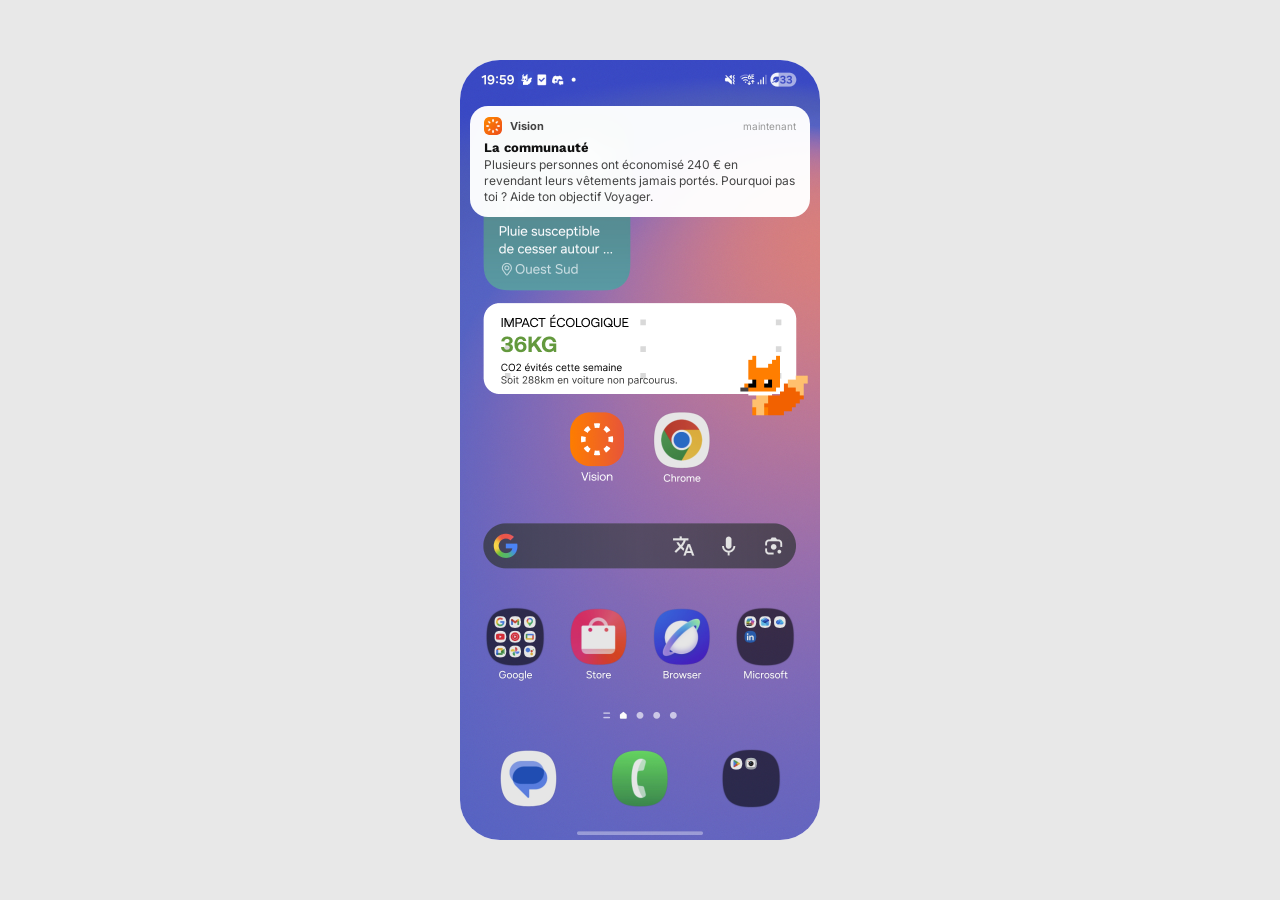
==== commit c5b0b944: "Retire les icones YouTube et Actu de l'ecran d'accueil Co-Authored-By: Claude Opus 4.8 <noreply@anth" ====
--- a/index.html
+++ b/index.html
@@ -1518,9 +1518,11 @@
   /* ── Étendu : 5 slides ── */
   .ci-exp{position:absolute;inset:0;opacity:0;pointer-events:none;transition:opacity .25s ease .12s;}
   .ci-isl.exp .ci-exp{opacity:1;pointer-events:auto;}
-  .ci-slides{position:absolute;inset:0;touch-action:pan-y;}
+  .ci-slides{position:absolute;inset:0;touch-action:pan-y;pointer-events:none;}
+  .ci-isl.exp .ci-slides{pointer-events:auto;}
   .ci-slide{position:absolute;inset:0;opacity:0;pointer-events:none;transition:opacity .22s;}
-  .ci-slide.on{opacity:1;pointer-events:auto;}
+  .ci-slide.on{opacity:1;}
+  .ci-isl.exp .ci-slide.on{pointer-events:auto;}
   .ci-slide .ci-fox{position:absolute;left:11px;top:13px;width:50px;height:44px;z-index:2;}
   .ci-ia{
     position:absolute;left:15px;top:16px;z-index:2;
@@ -4080,6 +4082,15 @@
           <span class="ec-toggle on" onclick="toggleEC(this)"><span class="ec-knob"></span></span>
         </div>
 
+        <!-- Consigne personnelle (règle libre prise en compte par l'IA) -->
+        <div style="background:#fff;border-radius:14px;padding:14px 16px;">
+          <div style="font-family:'Work Sans',sans-serif;font-weight:700;font-size:14px;color:var(--dark);">Ma consigne perso</div>
+          <div style="font-size:11px;color:var(--muted);margin:2px 0 10px;">Une règle perso que Vision applique à chaque analyse (ex : « ne pas acheter d'objet connecté »).</div>
+          <textarea id="user-rule-input" rows="2" placeholder="Ex : ne pas acheter d'objet connecté…"
+            oninput="setUserRule(this.value)"
+            style="width:100%;resize:none;background:#f5f5f5;border:1.5px solid #e8e8e8;border-radius:12px;padding:11px 13px;font-size:13px;font-family:'Inter',sans-serif;color:#1a1a1a;outline:none;line-height:1.4;"></textarea>
+        </div>
+
         <div style="margin-top:6px;font-size:13px;color:var(--dark);font-weight:600;padding:0 2px;">Types de contenu analysés</div>
 
         <!-- Information ON -->
@@ -4182,18 +4193,6 @@
     <div onclick="go('s-splash')" style="position:absolute;top:368px;left:93px;width:66px;height:68px;cursor:pointer;border-radius:16px;" title="Ouvrir Vision"></div>
     <!-- Icône Chrome (2ème icône, droite → démo Amazon, y≈368-435) -->
     <div onclick="go('s-amazon')" style="position:absolute;top:368px;left:197px;width:66px;height:68px;cursor:pointer;border-radius:16px;" title="Amazon démo"></div>
-    <!-- App Actu (esprit critique — article de presse) -->
-    <div class="home-app" style="left:18px;" onclick="go('s-article')" title="Actu — démo esprit critique">
-      <div class="home-app-ic" style="background:linear-gradient(135deg,#3b82f6,#1e3a8a);">📰</div>
-      <span class="home-app-lbl">Actu</span>
-    </div>
-    <!-- App YouTube (esprit critique — vidéo interactive) -->
-    <div class="home-app" style="left:272px;" onclick="go('s-youtube')" title="YouTube — démo esprit critique">
-      <div class="home-app-ic" style="background:#fff;">
-        <svg width="40" height="28" viewBox="0 0 28 20" aria-hidden="true"><rect width="28" height="20" rx="6" fill="#FF0000"/><path d="M11 6 L19 10 L11 14 Z" fill="#fff"/></svg>
-      </div>
-      <span class="home-app-lbl">YouTube</span>
-    </div>
     <!-- Zone barre d'état : cliquer en haut réaffiche les notifications -->
     <div onclick="showAndroidNotif()" style="position:absolute;top:0;left:0;right:0;height:44px;cursor:pointer;z-index:25;" title="Afficher les notifications"></div>
     <!-- Notification Android simulée (Vision) -->
@@ -4459,12 +4458,12 @@
         <!-- Expanded — État 0 : Score + insights -->
         <div class="dyn-extra">
           <div style="position:absolute;top:92px;left:13px;right:21px">
-            <p style="font-family:'Inter',sans-serif;font-weight:700;font-size:12px;color:#fff;line-height:1.1;margin:0 0 5px">💰 41€ pour un gadget</p>
-            <p style="font-family:'Inter',sans-serif;font-size:10px;color:#585858;line-height:1.4;margin:0">Ce bracelet connecté rejoint souvent le tiroir après quelques mois d'utilisation. L'argent pourrait servir à des expériences plus durables.</p>
+            <p id="dx0-i1-t" style="font-family:'Inter',sans-serif;font-weight:700;font-size:12px;color:#fff;line-height:1.1;margin:0 0 5px">💰 41€ pour un gadget</p>
+            <p id="dx0-i1-b" style="font-family:'Inter',sans-serif;font-size:10px;color:#585858;line-height:1.4;margin:0">Ce bracelet connecté rejoint souvent le tiroir après quelques mois d'utilisation. L'argent pourrait servir à des expériences plus durables.</p>
           </div>
           <div style="position:absolute;top:162px;left:13px;right:21px">
-            <p style="font-family:'Inter',sans-serif;font-weight:700;font-size:12px;color:#fff;line-height:1.1;margin:0 0 5px">🤔 Vraiment nécessaire&nbsp;?</p>
-            <p style="font-family:'Inter',sans-serif;font-size:10px;color:#585858;line-height:1.4;margin:0">Smartphone déjà capable de suivre activité et santé. Cette technologie répond-elle à un besoin réel ou à une envie créée&nbsp;?</p>
+            <p id="dx0-i2-t" style="font-family:'Inter',sans-serif;font-weight:700;font-size:12px;color:#fff;line-height:1.1;margin:0 0 5px">🤔 Vraiment nécessaire&nbsp;?</p>
+            <p id="dx0-i2-b" style="font-family:'Inter',sans-serif;font-size:10px;color:#585858;line-height:1.4;margin:0">Smartphone déjà capable de suivre activité et santé. Cette technologie répond-elle à un besoin réel ou à une envie créée&nbsp;?</p>
           </div>
         </div>
       </div>
@@ -4931,11 +4930,14 @@
     // Auto-start countdown when entering emotion screen
     if (id === 's-emo') startEmoCountdown();
     // Refresh Mes Ambitions list à l'entrée
-    if (id === 's-param-ambitions' && typeof renderMyAmbitions === 'function') {
-      renderMyAmbitions();
+    if (id === 's-param-ambitions') {
+      if (typeof renderMyAmbitions === 'function') renderMyAmbitions();
+      if (typeof renderRules === 'function') renderRules();
     }
     // DynIsland réactif à chaque arrivée home
-    if (id === 's-home') updateDynIsland();
+    if (id === 's-home') { updateDynIsland(); if (typeof renderHomeJournal === 'function') renderHomeJournal(); }
+    // Restaure la consigne perso dans le champ (écran Esprit critique)
+    if (id === 's-param-ec') { const r = document.getElementById('user-rule-input'); if (r) r.value = getUserRule(); }
     // Chat : reset historique + message initial à chaque entrée
     if (id === 's-chat') {
       chatHistory = [];
@@ -4968,6 +4970,14 @@
     if (id === 's-param-video' && typeof loadCapsuleVideo === 'function') {
       loadCapsuleVideo();
     }
+    // Îlot produit : contrôle LOCAL instantané (règles perso) + analyse IA si clé
+    if (id === 's-amazon') {
+      if (typeof _localProductRuleCheck === 'function') _localProductRuleCheck();
+      if (!window._amazonAnalyzed && typeof _updateDIFromScan === 'function') {
+        window._amazonAnalyzed = true;
+        _updateDIFromScan();
+      }
+    }
     // Rend la liste des sites exclus + applique les objectifs à l'entrée de "Sites analysés"
     if (id === 's-param-sites') {
       if (typeof renderExclList === 'function') renderExclList();
@@ -5021,6 +5031,16 @@
     if(willExp){
       ciGo(id, 0, true);
       ciStartRotation(id);   // auto-pivot APRÈS appui sur "Analyser"
+      // Journalise l'analyse (une fois par page chargée)
+      if(!el._journaled){
+        el._journaled = true;
+        const isYt = (id === 'ci-youtube');
+        const sc = document.getElementById(isYt ? 's-youtube' : 's-article');
+        const t = isYt ? (sc.querySelector('.yt-title')||{}).textContent
+                       : (sc.querySelector('.art-h1')||{}).textContent;
+        if(t && typeof addJournalLine === 'function')
+          addJournalLine('analyse', 'Analyse critique : ' + t.trim().slice(0, 42));
+      }
       if(typeof ciAnalyze === 'function') ciAnalyze(id);   // analyse IA réelle (si clé)
     } else {
       ciStopRotation(id);
@@ -5180,6 +5200,50 @@
     }
   }
 
+  /* ── Insights par défaut de l'îlot (état 0) ── */
+  const DX0_DEFAULT = {
+    i1t: '💰 41€ pour un gadget',
+    i1b: "Ce bracelet connecté rejoint souvent le tiroir après quelques mois d'utilisation. L'argent pourrait servir à des expériences plus durables.",
+    i2t: '🤔 Vraiment nécessaire ?',
+    i2b: "Smartphone déjà capable de suivre activité et santé. Cette technologie répond-elle à un besoin réel ou à une envie créée ?"
+  };
+  function _norm(s){ return String(s||'').toLowerCase().normalize('NFD').replace(/[̀-ͯ]/g,''); }
+
+  /* Contrôle LOCAL (sans IA) : confronte les règles perso au produit de la démo.
+     Donne un retour instantané même sans clé API ; l'IA affine ensuite si dispo. */
+  function _localProductRuleCheck(){
+    // Descripteurs du produit de la page Amazon (Samsung Galaxy Fit 3 — montre connectée)
+    const product = 'montre connectee bracelet connecte samsung galaxy fit 3 gadget objet connecte technologie tech sante sport fitness electronique';
+    const stop = new Set(['je','ne','veux','pas','plus','de','des','du','la','le','les','un','une','aucun','aucune','sans','que','qui','quel','mon','ma','mes','ce','cette','ces','sur','pour','avec','dans','avoir','vouloir','et','ou','au','aux']);
+    const rules = [];
+    if (typeof personalRules !== 'undefined') personalRules.forEach(r => rules.push(r));
+    const consigne = (typeof getUserRule === 'function') ? getUserRule() : '';
+    if (consigne) rules.push(consigne);
+
+    let matchedRule = null;
+    for (const r of rules){
+      const words = _norm(r).replace(/[^a-z0-9\s]/g,' ').split(/\s+/).filter(w => w.length > 2 && !stop.has(w));
+      if (words.some(w => product.includes(w))) { matchedRule = r; break; }
+    }
+
+    const i1t=document.getElementById('dx0-i1-t'), i1b=document.getElementById('dx0-i1-b'),
+          i2t=document.getElementById('dx0-i2-t'), i2b=document.getElementById('dx0-i2-b');
+    if (matchedRule){
+      _alignScore = 1;
+      if(i1t) i1t.textContent = '🚫 Va contre ta règle';
+      if(i1b) i1b.textContent = '« ' + matchedRule + ' » — ce produit (Samsung Galaxy Fit, montre connectée) entre en conflit direct avec une de tes règles personnelles.';
+      if(i2t) i2t.textContent = '🤔 Vraiment nécessaire ?';
+      if(i2b) i2b.textContent = DX0_DEFAULT.i2b;
+    } else {
+      if(_alignScore < 2) _alignScore = 4;   // ne réinitialise pas un score IA déjà calculé
+      if(i1t) i1t.textContent = DX0_DEFAULT.i1t;
+      if(i1b) i1b.textContent = DX0_DEFAULT.i1b;
+      if(i2t) i2t.textContent = DX0_DEFAULT.i2t;
+      if(i2b) i2b.textContent = DX0_DEFAULT.i2b;
+    }
+    updateDynIsland();
+  }
+
   /* ════════════════════════════════════════════════════════════
      AMAZON FLOW — capsule → impact → emo → slip
   ════════════════════════════════════════════════════════════ */
@@ -5196,20 +5260,32 @@
       if (nameEl && info.name) nameEl.textContent = info.name + (info.brand ? ' · ' + info.brand : '');
       if (priceEl && info.price) priceEl.textContent = info.price;
       window._scanInfo = info;
+      // NB : le scan produit est automatique (arrière-plan) → on NE journalise PAS ici.
+      // Seules les ACTIONS de l'utilisateur sont journalisées (résistance, analyse critique déclenchée).
     }
     if (!info || !getClaudeKey()) return;
 
     const mainAmb = userAmbitions[0]?.label || 'épargne';
     const reply = await _claudeOneShot(
       `Tu es l'assistant d'achat conscient de l'app Vision. Prends en compte TOUT le contexte utilisateur (objectifs ET règles). JSON uniquement, sans texte autour :
-{"align":<entier 0-10 : à quel point CET achat sert les objectifs de l'utilisateur, 10=indispensable à l'objectif, 0=contraire>,"alt_smart":{"name":"nom court","saving":"économie ex: -15 €","price":"prix","detail":"1 phrase","url":"domaine marchand ex: backmarket.fr","brand_domain":"domaine officiel de la marque ex: samsung.com"},"apps":[{"name":"nom app","detail":"1 phrase gratuite","domain":"domaine officiel ex: strava.com"},{"name":"nom app 2","detail":"1 phrase gratuite","domain":"domaine officiel ex: google.com"}]}`,
-      `${_userContext()}\nProduit analysé : ${info.name}${info.brand?' de '+info.brand:''}, prix : ${info.price}, catégorie : ${info.category}.\nalt_smart = même produit moins cher (reconditionné/comparateur). apps = 2 applis/services GRATUITS pertinents pour ce produit OU pour les objectifs ci-dessus. brand_domain et domain = vrais domaines officiels (pour les logos). N'ignore aucune règle de l'utilisateur.`
+{"align":<entier 0-10 : à quel point CET achat sert les objectifs de l'utilisateur, 10=indispensable à l'objectif, 0=contraire à un objectif ou à une règle perso>,"insights":[{"emoji":"emoji pertinent","title":"titre 2-4 mots","body":"1 phrase qui relie le produit aux objectifs/règles de l'utilisateur"},{"emoji":"emoji","title":"titre court","body":"1 phrase"}],"alt_smart":{"name":"nom court","saving":"économie ex: -15 €","price":"prix","detail":"1 phrase","url":"domaine marchand ex: backmarket.fr","brand_domain":"domaine officiel de la marque ex: samsung.com"},"apps":[{"name":"nom app","detail":"1 phrase gratuite","domain":"domaine officiel ex: strava.com"},{"name":"nom app 2","detail":"1 phrase gratuite","domain":"domaine officiel ex: google.com"}]}`,
+      `${_userContext()}\nProduit analysé : ${info.name}${info.brand?' de '+info.brand:''}, prix : ${info.price}, catégorie : ${info.category}.\ninsights = 2 remarques PERSONNALISÉES qui confrontent ce produit aux objectifs ET à la règle perso (si une règle perso interdit ce type de produit, dis-le clairement). alt_smart = même produit moins cher (reconditionné/comparateur). apps = 2 applis/services GRATUITS pertinents pour ce produit OU pour les objectifs. brand_domain et domain = vrais domaines officiels (pour les logos). N'ignore aucune règle de l'utilisateur.`
     );
     if (!reply) return;
     let alts;
     try { alts = JSON.parse(reply.match(/\{[\s\S]*\}/)?.[0]); } catch(e) { return; }
     if (!alts) return;
 
+    // Insights personnalisés (état 0) : reflètent objectifs + règle perso
+    if (Array.isArray(alts.insights)) {
+      const ids = [['dx0-i1-t','dx0-i1-b'], ['dx0-i2-t','dx0-i2-b']];
+      alts.insights.slice(0,2).forEach((ins, k) => {
+        const t = document.getElementById(ids[k][0]);
+        if (t) t.textContent = (ins.emoji ? ins.emoji + ' ' : '') + (ins.title || '');
+        const b = document.getElementById(ids[k][1]);
+        if (b) b.textContent = ins.body || '';
+      });
+    }
     // Score d'alignement réel (calculé par l'IA selon les objectifs)
     if (alts.align !== undefined && !isNaN(parseFloat(alts.align))) {
       _alignScore = Math.max(0, Math.min(10, parseFloat(alts.align)));
@@ -5317,7 +5393,7 @@
                    'content-type': 'application/json',
                    'anthropic-dangerous-direct-browser-access': 'true' },
         body: JSON.stringify({
-          model: 'claude-sonnet-4-20250514',
+          model: CLAUDE_MODEL,
           max_tokens: 150,
           messages: [{ role: 'user', content: [
             { type: 'image', source: { type: 'base64', media_type: 'image/jpeg', data: base64 } },
@@ -5325,12 +5401,17 @@
           ]}]
         })
       });
-      if (!res.ok) return null;
+      if (!res.ok) {
+        try { const e = await res.json(); window._lastClaudeError = (e&&e.error&&e.error.message) || ('HTTP ' + res.status); }
+        catch(_) { window._lastClaudeError = 'HTTP ' + res.status; }
+        console.warn('[Vision] Scan produit — échec API :', window._lastClaudeError);
+        return null;
+      }
       const d = await res.json();
       const txt = d.content?.[0]?.text?.trim() || '';
       const m = txt.match(/\{[\s\S]*\}/);
       return m ? JSON.parse(m[0]) : null;
-    } catch(e) { return null; }
+    } catch(e) { window._lastClaudeError = 'Réseau/CORS : ' + e; console.warn('[Vision] Scan produit — exception :', e); return null; }
   }
 
   /* Validation de la clé API */
@@ -5350,7 +5431,7 @@
         headers: { 'x-api-key': key, 'anthropic-version': '2023-06-01',
                    'content-type': 'application/json',
                    'anthropic-dangerous-direct-browser-access': 'true' },
-        body: JSON.stringify({ model: 'claude-haiku-4-5-20251001', max_tokens: 5,
+        body: JSON.stringify({ model: CLAUDE_MODEL, max_tokens: 5,
           messages: [{ role: 'user', content: 'Hi' }] })
       });
       if (res.ok) {
@@ -5534,23 +5615,26 @@
 
   /* Hook: log resistance — ajoute le prix évité à l'épargne de l'objectif principal */
   function logAmznResist(){
-    // Capture le prix depuis l'overlay d'impact
+    // Capture le prix depuis l'overlay d'impact (fallback 39 €)
     const priceEl = document.querySelector('.imp-pd-p');
     const raw = priceEl ? priceEl.textContent.replace(/[^\d,]/g,'').replace(',','.') : '';
-    const priceNum = parseFloat(raw) || 0;
-
-    if (typeof userAmbitions !== 'undefined' && userAmbitions.length > 0 && priceNum > 0) {
+    const priceNum = parseFloat(raw) || 39;
+    // Nom du produit (depuis le scan IA si dispo, sinon l'overlay)
+    const prodName = (window._scanInfo && window._scanInfo.name)
+      || (document.querySelector('.imp-pd-n') ? document.querySelector('.imp-pd-n').textContent.split('·')[0].trim() : '')
+      || 'cet achat';
+
+    if (typeof userAmbitions !== 'undefined' && userAmbitions.length > 0) {
       const label = userAmbitions[0].label;
       const key = 'vision_saved_' + label;
       const current = parseFloat(localStorage.getItem(key) || '0');
       localStorage.setItem(key, String(+(current + priceNum).toFixed(2)));
-      updateDynIsland();
     }
-    try {
-      const lbl = (userAmbitions && userAmbitions[0]) ? userAmbitions[0].label : 'objectif';
-      if(typeof addJournalLine === 'function')
-        addJournalLine('resist', 'Résisté → +' + (priceNum || 39).toFixed(0) + ' € vers ' + lbl);
-    } catch(e){}
+    // Journalise + actualise la home (objectifs, impact CO₂, journal)
+    addJournalLine('resist', 'Résisté à ' + prodName + ' — +' + Math.round(priceNum) + ' €');
+    updateDynIsland();
+    if (typeof renderHomeMetrics === 'function') renderHomeMetrics();
+    if (typeof renderHomeAmbitions === 'function') renderHomeAmbitions();
   }
 
   /* ── Toggle catégorie (s-param-sites) ── */
@@ -6262,6 +6346,13 @@
       return s;
     });
     let ctx = 'Objectifs de l\'utilisateur : ' + (objs.join(' ; ') || 'non définis') + '.';
+    // Règles personnelles : « Mes règles personnelles » (liste) + consigne Esprit critique
+    const rules = [];
+    if (typeof personalRules !== 'undefined') personalRules.forEach(r => { if (r) rules.push(r); });
+    const consigne = (typeof getUserRule === 'function') ? getUserRule() : '';
+    if (consigne && !rules.some(r => r.toLowerCase() === consigne.toLowerCase())) rules.push(consigne);
+    if (rules.length)
+      ctx += ' RÈGLES PERSONNELLES PRIORITAIRES de l\'utilisateur (à respecter ABSOLUMENT ; si l\'achat ou le contenu va à leur encontre, baisse fortement le score et préviens-le) : ' + rules.map(r => '« ' + r + ' »').join(', ') + '.';
     if (typeof excludedSites !== 'undefined' && excludedSites.length)
       ctx += ' Sites/app que l\'utilisateur a explicitement exclus de l\'analyse (à ne PAS analyser ni recommander) : ' + excludedSites.join(', ') + '.';
     if (typeof espritCritiqueOn !== 'undefined')
@@ -6276,6 +6367,61 @@
       totalAvoided += parseFloat(localStorage.getItem('vision_saved_' + a.label) || '0');
     });
     return Math.round(totalAvoided * 0.5);
+  }
+
+  /* ── Consigne personnelle (règle libre de l'utilisateur) ── */
+  function getUserRule(){ return (localStorage.getItem('vision_rule') || '').trim(); }
+  function setUserRule(v){
+    try { localStorage.setItem('vision_rule', (v || '').trim()); } catch(e){}
+    if (typeof _invalidateAnalyses === 'function') _invalidateAnalyses();
+  }
+
+  /* ── Journal persistant (résistances, analyses, craquages) ── */
+  function loadJournal(){
+    try { const s = JSON.parse(localStorage.getItem('vision_journal') || 'null'); if (Array.isArray(s)) return s; } catch(e){}
+    const now = Date.now();
+    return [   // graine par défaut (persistée au 1er rendu)
+      { type:'resist', text:'Résisté à Shein — +34 €',        ts: now - 3600e3 },
+      { type:'craq',   text:'Commandé Uber Eats. Fatigue.',   ts: now - 20*3600e3 },
+      { type:'resist', text:'Résisté à Amazon — +22 €',       ts: now - 3*24*3600e3 }
+    ];
+  }
+  let journalLog = loadJournal();
+  function saveJournal(){ try { localStorage.setItem('vision_journal', JSON.stringify(journalLog.slice(0,40))); } catch(e){} }
+  function addJournalLine(type, text){
+    if(!text) return;
+    journalLog.unshift({ type: type || 'note', text: text, ts: Date.now() });
+    saveJournal();
+    renderHomeJournal();
+  }
+  function _journalTime(ts){
+    const d = new Date(ts);
+    const hm = d.getHours() + ':' + String(d.getMinutes()).padStart(2,'0');
+    const day0 = new Date(); day0.setHours(0,0,0,0);
+    const days = Math.floor((day0.getTime() - new Date(ts).setHours(0,0,0,0)) / (24*3600e3));
+    if (days <= 0) return "Aujourd'hui · " + hm;
+    if (days === 1) return "Hier · " + hm;
+    return ['Dim','Lun','Mar','Mer','Jeu','Ven','Sam'][new Date(ts).getDay()] + ' · ' + hm;
+  }
+  function renderHomeJournal(){
+    const list = document.getElementById('home-journal-list');
+    if (!list) return;
+    list.innerHTML = '';
+    journalLog.slice(0, 4).forEach(e => {
+      const barColor = e.type === 'resist' ? '#7bb45e' : (e.type === 'analyse' ? '#3705ff' : '#888');
+      const txtStyle = e.type === 'resist' ? 'color:#4f9a3a;font-weight:600;'
+                     : e.type === 'analyse' ? 'color:#3705ff;font-weight:600;'
+                     : 'color:#888;';
+      const item = document.createElement('div');
+      item.className = 'jfi';
+      item.innerHTML =
+        '<div class="jfi-bar" style="background:' + barColor + ';"></div>' +
+        '<div class="jfi-content">' +
+          '<div class="jfi-time">' + _journalTime(e.ts) + '</div>' +
+          '<div class="jfi-text" style="' + txtStyle + '">' + e.text + '</div>' +
+        '</div>';
+      list.appendChild(item);
+    });
   }
 
   /* Parse "✈️ Voyager" → match AMBITION_TYPES */
@@ -6335,8 +6481,19 @@
     renderRules();
   }
 
-  /* ── Règles personnelles (ce que l'utilisateur refuse) ── */
-  let personalRules = [];
+  /* ── Règles personnelles (ce que l'utilisateur refuse) — persistées ── */
+  let personalRules = (function(){
+    try { const s = JSON.parse(localStorage.getItem('vision_rules') || 'null'); if (Array.isArray(s)) return s; } catch(e){}
+    return [];
+  })();
+  function savePersonalRules(){ try { localStorage.setItem('vision_rules', JSON.stringify(personalRules)); } catch(e){} }
+  // Une règle a changé → invalide le score et les analyses en cache (recalcul au prochain scan)
+  function _invalidateAnalyses(){
+    _alignScore = 4;
+    window._amazonAnalyzed = false;   // forcera une nouvelle analyse produit selon les nouvelles règles
+    const a = document.getElementById('ci-article'); if (a) a._analyzed = false;
+    const y = document.getElementById('ci-youtube'); if (y) y._analyzed = false;
+  }
   function renderRules() {
     const box = document.getElementById('rules-list');
     if (!box) return;
@@ -6359,10 +6516,14 @@
       personalRules.push(val);
     }
     if (inp) inp.value = '';
+    savePersonalRules();
+    _invalidateAnalyses();
     renderRules();
   }
   function removeRule(i) {
     personalRules.splice(i, 1);
+    savePersonalRules();
+    _invalidateAnalyses();
     renderRules();
   }
 
@@ -6421,12 +6582,16 @@
             const saved  = parseFloat(localStorage.getItem('vision_saved_' + amb.label) || '0');
             const target = parseFloat(amb.amount || 0);
             const pct    = target > 0 ? Math.min(100, Math.round(saved / target * 100)) : 0;
+            const savedStr = Math.round(saved).toLocaleString('fr-FR');
             const sub    = amb.smartLabel || 'Résiste à un achat pour avancer vers cet objectif.';
+            const subTxt = target > 0
+              ? savedStr + ' € économisés · ' + pct + ' % de ' + target.toLocaleString('fr-FR') + ' €'
+              : (saved > 0 ? savedStr + ' € économisés' : sub);
             block.innerHTML = `
               <div class="ho-label">${(amb.label || '').toUpperCase()}</div>
-              <div class="ho-value">${pct}%</div>
+              <div class="ho-value">${savedStr} €</div>
               <div class="ho-bar"><div class="ho-fill" style="width:${pct}%"></div></div>
-              <div class="ho-sub2">${sub}</div>`;
+              <div class="ho-sub2">${subTxt}</div>`;
           }
           list.appendChild(block);
         });
@@ -6814,34 +6979,61 @@
     saveExcludedSites();
     renderExclList();
   }
-  function saveJournalEntry() {
+  async function saveJournalEntry() {
     const desc = document.getElementById('journal-desc').value.trim();
     const unit = document.getElementById('journal-unit').value.trim();
     if (!desc) { document.getElementById('journal-desc').focus(); return; }
     const isResist = selectedJournalType === 'resistance';
-    // Ajouter dans le journal home (style Figma)
-    const list = document.getElementById('home-journal-list');
-    const now = new Date();
-    const h = now.getHours(), m = String(now.getMinutes()).padStart(2,'0');
-    const timeStr = `Aujourd'hui · ${h}:${m}`;
     const amountStr = unit ? ` — ${isResist ? '+' : '-'}${unit}` : '';
-    const item = document.createElement('div');
-    item.className = 'jfi';
-    item.innerHTML = `
-      <div class="jfi-bar ${isResist ? 'green' : 'red'}"></div>
-      <div class="jfi-content">
-        <div class="jfi-time">${timeStr}</div>
-        <div class="jfi-text ${isResist ? 'green' : 'dark'}">${desc}${amountStr}</div>
-      </div>`;
-    list.prepend(item);
-    // Limite le journal du home à 3 entrées
-    while (list.children.length > 3) { list.removeChild(list.lastElementChild); }
+    // Journal persistant (résistance = vert, craquage = gris)
+    addJournalLine(isResist ? 'resist' : 'craq', desc + amountStr);
     closeJournal();
     go('s-home');
+    // L'IA rattache l'entrée à un objectif et ajuste l'épargne (+ ou −)
+    try { await _journalApplyToObjective(desc, unit, isResist); } catch(e){}
+  }
+
+  /* Applique une entrée de journal à un objectif (via IA, repli heuristique). */
+  async function _journalApplyToObjective(desc, unit, isResist){
+    if (!userAmbitions.length) return;
+    const numFromUnit = parseFloat(String(unit || '').replace(',', '.').replace(/[^\d.]/g, '')) || 0;
+    let label = null, delta = 0, reason = '';
+
+    if (typeof getClaudeKey === 'function' && getClaudeKey()) {
+      const reply = await _claudeOneShot(
+        `Tu rattaches une entrée de journal à UN objectif d'épargne de l'utilisateur. Réponds en JSON uniquement, sans texte autour :
+{"objectif":"libellé EXACT d'un objectif de la liste, ou null si aucun ne correspond","delta":<nombre signé en € à AJOUTER à l'épargne de cet objectif : POSITIF si l'entrée rapproche de l'objectif (résistance, économie réalisée), NÉGATIF si elle en éloigne (achat impulsif, dépense)>,"raison":"courte phrase"}`,
+        `${_userContext()}\nObjectifs : ${userAmbitions.map(a => a.label).join(' | ')}.\nEntrée de journal (${isResist ? 'résistance' : 'craquage'}) : « ${desc} ». Valeur saisie : « ${unit || '—'} ».`,
+        160
+      );
+      let d; try { d = JSON.parse(reply.match(/\{[\s\S]*\}/)?.[0]); } catch(e){}
+      if (d) {
+        if (d.objectif && String(d.objectif).toLowerCase() !== 'null') {
+          const m = userAmbitions.find(a => a.label.toLowerCase() === String(d.objectif).toLowerCase());
+          if (m) label = m.label;
+        }
+        if (!isNaN(parseFloat(d.delta))) delta = parseFloat(d.delta);
+        reason = d.raison || '';
+      }
+    }
+    // Repli heuristique : valeur saisie → objectif principal (+ si résistance, − sinon)
+    if (!label) { label = userAmbitions[0].label; if (!delta) delta = (isResist ? 1 : -1) * numFromUnit; }
+    if (label && delta) {
+      const key = 'vision_saved_' + label;
+      const cur = parseFloat(localStorage.getItem(key) || '0');
+      localStorage.setItem(key, String(Math.max(0, +(cur + delta).toFixed(2))));
+      if (typeof renderHomeMetrics === 'function') renderHomeMetrics();
+      if (typeof renderHomeAmbitions === 'function') renderHomeAmbitions();
+      updateDynIsland();
+    }
   }
 
   /* ── Claude API + Chat IA ── */
   const CLAUDE_KEY_LS = 'vision_claude_key';
+  /* Modèle Claude utilisé PARTOUT (validation, scan produit, analyses, chat).
+     Un seul endroit à changer si le nom de modèle évolue. */
+  const CLAUDE_MODEL = 'claude-haiku-4-5-20251001';
+  window._lastClaudeError = null;   // dernière erreur API (diagnostic)
   function getClaudeKey(){ return (localStorage.getItem(CLAUDE_KEY_LS)||'').trim(); }
   let chatHistory = [];
 
@@ -6880,7 +7072,7 @@
           'anthropic-dangerous-direct-browser-access': 'true'
         },
         body: JSON.stringify({
-          model: 'claude-haiku-4-5-20251001',
+          model: CLAUDE_MODEL,
           max_tokens: 300,
           system: _chatSystemPrompt(),
           messages: chatHistory
@@ -7224,13 +7416,18 @@
         headers: { 'x-api-key': key, 'anthropic-version': '2023-06-01',
                    'content-type': 'application/json',
                    'anthropic-dangerous-direct-browser-access': 'true' },
-        body: JSON.stringify({ model: 'claude-haiku-4-5-20251001', max_tokens: maxTokens || 150,
+        body: JSON.stringify({ model: CLAUDE_MODEL, max_tokens: maxTokens || 150,
           system: systemPrompt, messages: [{ role: 'user', content: userText }] })
       });
-      if (!res.ok) return null;
+      if (!res.ok) {
+        try { const e = await res.json(); window._lastClaudeError = (e&&e.error&&e.error.message) || ('HTTP ' + res.status); }
+        catch(_) { window._lastClaudeError = 'HTTP ' + res.status; }
+        console.warn('[Vision] Analyse IA — échec API :', window._lastClaudeError);
+        return null;
+      }
       const d = await res.json();
       return d.content?.[0]?.text?.trim() || null;
-    } catch(e) { return null; }
+    } catch(e) { window._lastClaudeError = 'Réseau/CORS : ' + e; console.warn('[Vision] Analyse IA — exception :', e); return null; }
   }
 
   function _startCapsuleTranscription() {
@@ -7714,6 +7911,7 @@
     if (typeof loadAmbitions === 'function') loadAmbitions();
     if (typeof renderHomeAmbitions === 'function') renderHomeAmbitions();
     if (typeof renderHomeMetrics === 'function') renderHomeMetrics();
+    if (typeof renderHomeJournal === 'function') renderHomeJournal();
     if (typeof updateDynIsland === 'function') updateDynIsland();
     if (typeof applyObjectiveSites === 'function') applyObjectiveSites();
   })();
